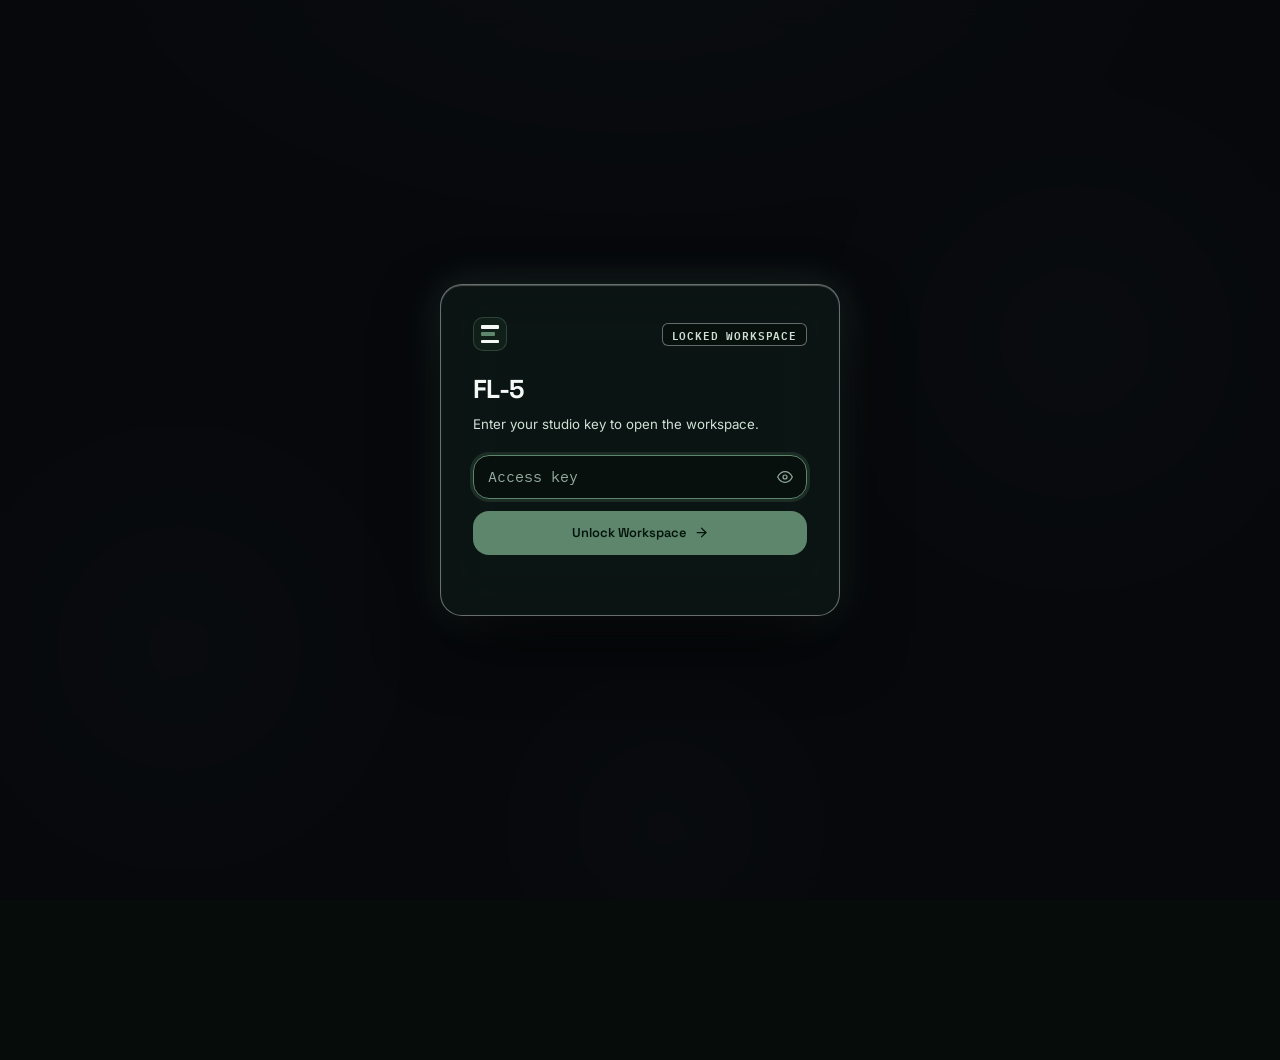
==== index.html @ a1bf5856 "Add files via upload" ====
<!DOCTYPE html>
<html lang="en" data-theme="dark">
<head>
  <meta charset="UTF-8">
  <meta name="viewport" content="width=device-width, initial-scale=1.0, viewport-fit=cover">
  <title>FL-5 · Alight Motion XML Studio</title>
  <meta name="description" content="Build multi-layer wipes, connected masks, 3D flips, cubes, and Box V2 3D effects for Alight Motion XML.">
  <meta name="color-scheme" content="light dark">
  <meta name="theme-color" content="#070e0a" id="metaThemeColor">
  <link rel="apple-touch-icon" sizes="180x180" href="apple-touch-icon.png">
  <link rel="icon" type="image/png" sizes="32x32" href="favicon.png">
  <link rel="icon" type="image/png" href="favicon.png">
  <meta name="apple-mobile-web-app-capable" content="yes">
  <meta name="apple-mobile-web-app-status-bar-style" content="black-translucent">
  <meta name="apple-mobile-web-app-title" content="FL-5">
  <link rel="preconnect" href="https://fonts.googleapis.com">
  <link rel="preconnect" href="https://fonts.gstatic.com" crossorigin>
  <link href="https://fonts.googleapis.com/css2?family=Space+Grotesk:wght@500;600;700&family=Inter:wght@400;500;600;700&family=IBM+Plex+Mono:wght@400;500;600&display=swap" rel="stylesheet">
  <link rel="stylesheet" href="styles.css?v=5.2">
  <link rel="stylesheet" href="editing_tab.css?v=1.0">
</head>
<body class="locked">

  <!-- Subtle Technical Drafting Grid -->
  <div class="studio-backdrop" aria-hidden="true"></div>

  <!-- Studio Access Gate -->
  <div id="password-overlay" role="dialog" aria-modal="true" aria-labelledby="accessHeading">
    <div class="access-card" id="accessCard">
      <div class="access-header-row">
        <div class="brand-shutter" aria-hidden="true">
          <span></span><span></span><span></span>
        </div>
        <span class="access-tag">LOCKED WORKSPACE</span>
      </div>
      <h2 class="access-title" id="accessHeading">FL-5</h2>
      <p class="access-sub">Enter your studio key to open the workspace.</p>
      <div class="access-field">
        <input type="password" id="website-password" placeholder="Access key" autocomplete="current-password" spellcheck="false" autocapitalize="off" autocorrect="off">
        <button type="button" class="pw-vis-btn" id="togglePasswordVis" aria-label="Show or hide key" title="Show or hide key">
          <svg width="16" height="16" viewBox="0 0 24 24" fill="none" stroke="currentColor" stroke-width="1.8" stroke-linecap="round" stroke-linejoin="round">
            <path d="M1 12s4-8 11-8 11 8 11 8-4 8-11 8-11-8-11-8z"></path>
            <circle cx="12" cy="12" r="3"></circle>
          </svg>
        </button>
      </div>
      <button id="password-submit" type="button">
        <span>Unlock Workspace</span>
        <svg width="15" height="15" viewBox="0 0 24 24" fill="none" stroke="currentColor" stroke-width="2" stroke-linecap="round" stroke-linejoin="round"><line x1="5" y1="12" x2="19" y2="12"/><polyline points="12 5 19 12 12 19"/></svg>
      </button>
      <p id="password-error" role="alert">Wrong key. Check spelling and try again.</p>
    </div>
  </div>

  <script>
    (function () {
      var savedTheme = null;
      try { savedTheme = localStorage.getItem('flippy_v5_theme') || localStorage.getItem('flippy_v4_theme'); } catch (e) {}
      if (savedTheme === 'light' || savedTheme === 'dark') {
        document.documentElement.setAttribute('data-theme', savedTheme);
        var meta = document.getElementById('metaThemeColor');
        if (meta) meta.setAttribute('content', savedTheme === 'light' ? '#f3efe6' : '#090a0f');
      }

      var overlay = document.getElementById('password-overlay');
      var card = document.getElementById('accessCard');
      var input = document.getElementById('website-password');
      var submit = document.getElementById('password-submit');
      var error = document.getElementById('password-error');
      var visBtn = document.getElementById('togglePasswordVis');

      if (visBtn && input) {
        visBtn.addEventListener('click', function () {
          var isPw = input.type === 'password';
          input.type = isPw ? 'text' : 'password';
          visBtn.classList.toggle('active', isPw);
          input.focus();
        });
      }

      function unlock() {
        if (card) card.classList.remove('denied');
        if (overlay) overlay.classList.add('granted');
        if (input) input.blur();
        try { sessionStorage.setItem('flippy_auth', '1'); } catch (e) {}

        setTimeout(function () {
          document.body.classList.remove('locked');
          document.body.classList.add('unlocked');
          if (window.__flippyCheckLayout) window.__flippyCheckLayout();
          window.dispatchEvent(new Event('resize'));
          window.scrollTo(0, 0);
          window.dispatchEvent(new CustomEvent('flippy:unlocked'));
        }, 220);

        setTimeout(function () {
          if (overlay) overlay.style.display = 'none';
          if (window.__flippyCheckLayout) window.__flippyCheckLayout();
          window.dispatchEvent(new Event('resize'));
          window.dispatchEvent(new CustomEvent('flippy:unlocked'));
        }, 520);
      }

      submit.addEventListener('click', function () {
        var val = (input.value || '').trim();
        if (val === 'AjDybantsaisass') {
          unlock();
        } else {
          error.classList.add('show');
          card.classList.remove('denied');
          void card.offsetWidth;
          card.classList.add('denied');
        }
      });

      input.addEventListener('keydown', function (e) {
        if (e.key === 'Enter' || e.keyCode === 13) {
          e.preventDefault();
          submit.click();
        }
      });

      input.addEventListener('input', function () {
        error.classList.remove('show');
        card.classList.remove('denied');
      });

      try {
        if (sessionStorage.getItem('flippy_auth') === '1') {
          if (overlay) overlay.style.display = 'none';
          document.body.classList.remove('locked');
          document.body.classList.add('unlocked');
        } else {
          setTimeout(function () { if (window.innerWidth > 860) input.focus(); }, 300);
        }
      } catch (e) {}
    })();
  </script>

  <!-- Desktop Studio Header -->
  <header id="app-header">
    <div class="header-content">
      <div class="logo-group">
        <div class="brand-shutter" aria-hidden="true">
          <span></span><span></span><span></span>
        </div>
        <div class="header-meta">
          <div class="header-title-row">
            <h1>FL-5</h1>
            <span class="studio-live-indicator" title="Studio Engine Active · 60 FPS Precision"><span class="sli-dot"></span>LIVE</span>
          </div>
          <p class="subtitle">Alight Motion XML Toolset</p>
        </div>
      </div>

      <!-- Workspace Mode Switcher -->
      <nav class="app-nav-tabs" id="appNavTabs" aria-label="Workspace modes">
        <button class="nav-tab active" data-tab="studio" id="navTabStudio" type="button">
          <svg width="14" height="14" viewBox="0 0 24 24" fill="none" stroke="currentColor" stroke-width="2">
            <path d="M12 2L2 7l10 5 10-5-10-5zM2 17l10 5 10-5M2 12l10 5 10-5"/>
          </svg>
          <span>Wipe Studio</span>
        </button>
        <button class="nav-tab" data-tab="converter" id="navTabConverter" type="button">
          <svg width="14" height="14" viewBox="0 0 24 24" fill="none" stroke="currentColor" stroke-width="2">
            <rect x="3" y="3" width="18" height="18" rx="2" ry="2"/>
            <circle cx="8.5" cy="8.5" r="1.5"/>
            <polyline points="21 15 16 10 5 21"/>
          </svg>
          <span>Media Converter</span>
        </button>
        <button class="nav-tab" data-tab="amlink" id="navTabAmLink" type="button">
          <svg width="14" height="14" viewBox="0 0 24 24" fill="none" stroke="currentColor" stroke-width="2" stroke-linecap="round" stroke-linejoin="round">
            <path d="M10 13a5 5 0 0 0 7.54.54l3-3a5 5 0 0 0-7.07-7.07l-1.72 1.71"/>
            <path d="M14 11a5 5 0 0 0-7.54-.54l-3 3a5 5 0 0 0 7.07 7.07l1.71-1.71"/>
          </svg>
          <span>Link to XML</span>
        </button>
        <button class="nav-tab" data-tab="xmlbeat" id="navTabXmlBeatTool" type="button">
          <svg width="14" height="14" viewBox="0 0 24 24" fill="none" stroke="currentColor" stroke-width="2" stroke-linecap="round" stroke-linejoin="round">
            <path d="M3 12h4l3-8 4 16 3-8h4"/>
          </svg>
          <span>Beat Groups</span>
        </button>
        <button class="nav-tab" data-tab="realpreview" id="navTabRealPreview" type="button">
          <svg width="14" height="14" viewBox="0 0 24 24" fill="none" stroke="currentColor" stroke-width="2" stroke-linecap="round" stroke-linejoin="round">
            <polygon points="12 2 2 7 12 12 22 7 12 2"/>
            <polyline points="2 17 12 22 22 17"/>
            <polyline points="2 12 12 17 22 12"/>
          </svg>
          <span>Real Preview</span>
        </button>
        <button class="nav-tab" data-tab="ytconverter" id="navTabYtConverter" type="button">
          <svg width="14" height="14" viewBox="0 0 24 24" fill="none" stroke="currentColor" stroke-width="2" stroke-linecap="round" stroke-linejoin="round">
            <path d="M22.54 6.42a2.78 2.78 0 0 0-1.94-2C18.88 4 12 4 12 4s-6.88 0-8.6.46a2.78 2.78 0 0 0-1.94 2A29 29 0 0 0 1 11.75a29 29 0 0 0 .46 5.33A2.78 2.78 0 0 0 3.4 19c1.72.46 8.6.46 8.6.46s6.88 0 8.6-.46a2.78 2.78 0 0 0 1.94-2 29 29 0 0 0 .46-5.25 29 29 0 0 0-.46-5.33z"/>
            <polygon points="9.75 15.02 15.5 11.75 9.75 8.48 9.75 15.02"/>
          </svg>
          <span>YT Converter</span>
        </button>
        <button class="nav-tab" data-tab="editing" id="navTabEditing" type="button" style="display: none !important;">
          <svg width="14" height="14" viewBox="0 0 24 24" fill="none" stroke="currentColor" stroke-width="2" stroke-linecap="round" stroke-linejoin="round">
            <polygon points="12 2 15.09 8.26 22 9.27 17 14.14 18.18 21.02 12 17.77 5.82 21.02 7 14.14 2 9.27 8.91 8.26 12 2"/>
          </svg>
          <span>Editing TAB</span>
        </button>
      </nav>

      <!-- Live Spec Readout -->
      <div class="hud-strip" aria-label="Project specifications">
        <div class="hud-chip"><span class="hud-k">Layers</span><span class="hud-v" id="hudLayers">5</span></div>
        <div class="hud-chip"><span class="hud-k">Method</span><span class="hud-v" id="hudSlice">MASK</span></div>
        <div class="hud-chip"><span class="hud-k">Motion</span><span class="hud-v" id="hudMode">FLIP</span></div>
        <div class="hud-chip"><span class="hud-k">Canvas</span><span class="hud-v" id="hudRes">1080 × 1350</span></div>
        <div class="hud-chip"><span class="hud-k">Rate</span><span class="hud-v" id="hudFps">60</span></div>
      </div>

      <div class="header-right">
        <div class="timecode" id="hudTimecode" title="Playhead position">0.00s</div>
        <button class="sound-toggle-btn active" id="soundToggleBtn" type="button" title="Toggle Sound Effects (SFX)" aria-label="Toggle Sound Effects">
          <svg class="icon-sound-on" width="15" height="15" viewBox="0 0 24 24" fill="none" stroke="currentColor" stroke-width="2" stroke-linecap="round" stroke-linejoin="round">
            <polygon points="11 5 6 9 2 9 2 15 6 15 11 19 11 5"></polygon>
            <path d="M19.07 4.93a10 10 0 0 1 0 14.14M15.54 8.46a5 5 0 0 1 0 7.07"></path>
          </svg>
          <svg class="icon-sound-off" width="15" height="15" viewBox="0 0 24 24" fill="none" stroke="currentColor" stroke-width="2" stroke-linecap="round" stroke-linejoin="round" style="display: none;">
            <polygon points="11 5 6 9 2 9 2 15 6 15 11 19 11 5"></polygon>
            <line x1="23" y1="9" x2="17" y2="15"></line>
            <line x1="17" y1="9" x2="23" y2="15"></line>
          </svg>
        </button>
        <button class="theme-switch-btn" id="themeToggleBtn" type="button" title="Switch Darkroom / Paper theme" aria-label="Switch color theme">
          <svg class="icon-sun" width="15" height="15" viewBox="0 0 24 24" fill="none" stroke="currentColor" stroke-width="2"><circle cx="12" cy="12" r="5"/><line x1="12" y1="1" x2="12" y2="3"/><line x1="12" y1="21" x2="12" y2="23"/><line x1="4.22" y1="4.22" x2="5.64" y2="5.64"/><line x1="18.36" y1="18.36" x2="19.78" y2="19.78"/><line x1="1" y1="12" x2="3" y2="12"/><line x1="21" y1="12" x2="23" y2="12"/><line x1="4.22" y1="19.78" x2="5.64" y2="18.36"/><line x1="18.36" y1="5.64" x2="19.78" y2="4.22"/></svg>
          <svg class="icon-moon" width="15" height="15" viewBox="0 0 24 24" fill="none" stroke="currentColor" stroke-width="2"><path d="M21 12.79A9 9 0 1 1 11.21 3 7 7 0 0 0 21 12.79z"/></svg>
        </button>
        <button class="header-export-btn" id="headerExportBtn" type="button">
          <svg width="14" height="14" viewBox="0 0 24 24" fill="none" stroke="currentColor" stroke-width="2.2" stroke-linecap="round" stroke-linejoin="round">
            <path d="M21 15v4a2 2 0 0 1-2 2H5a2 2 0 0 1-2-2v-4"/>
            <polyline points="7 10 12 15 17 10"/>
            <line x1="12" y1="15" x2="12" y2="3"/>
          </svg>
          <span id="headerExportLabel">Export XML</span>
        </button>
      </div>
    </div>
  </header>

  <!-- Main Workspace -->
  <main id="app-main">

    <!-- Left Column: Inspector -->
    <section class="panel controls-panel" id="controls-panel">
      <div class="panel-header">
        <h2>
          <span class="ph-icon">
            <svg width="14" height="14" viewBox="0 0 24 24" fill="none" stroke="currentColor" stroke-width="2" stroke-linecap="round" stroke-linejoin="round">
              <line x1="4" y1="21" x2="4" y2="14"/><line x1="4" y1="10" x2="4" y2="3"/>
              <line x1="12" y1="21" x2="12" y2="12"/><line x1="12" y1="8" x2="12" y2="3"/>
              <line x1="20" y1="21" x2="20" y2="16"/><line x1="20" y1="12" x2="20" y2="3"/>
              <line x1="1" y1="14" x2="7" y2="14"/><line x1="9" y1="8" x2="15" y2="8"/><line x1="17" y1="16" x2="23" y2="16"/>
            </svg>
          </span>
          <span class="ph-text">Inspector<small>Geometry, timing, and 3D motion</small></span>
        </h2>
        <button class="ph-action" id="collapseAllBtn" type="button" title="Collapse or expand all sections">
          <svg width="14" height="14" viewBox="0 0 24 24" fill="none" stroke="currentColor" stroke-width="2" stroke-linecap="round" stroke-linejoin="round"><polyline points="7 15 12 20 17 15"/><polyline points="7 9 12 4 17 9"/></svg>
          <span>Fold All</span>
        </button>
      </div>

      <div class="controls-body">

        <!-- Module 01: Canvas & Slicing -->
        <div class="module open" data-module>
          <button class="module-head" type="button" aria-expanded="true">
            <span class="module-index">01</span>
            <span class="module-title">Canvas &amp; Slicing<small>Method, media, dimensions, color</small></span>
            <span class="module-chevron" aria-hidden="true"></span>
          </button>
          <div class="module-body"><div class="module-inner">

            <!-- Slicing Method -->
            <div class="control-group">
              <label>
                Slicing Method
                <span class="badge" id="slicingBadge">4:5 MASK ACTIVE</span>
              </label>
              <div class="toggle-group" id="wipeMethodToggle">
                <button class="toggle-btn" data-value="wipe" type="button">
                  <svg width="14" height="14" viewBox="0 0 16 16" fill="none" stroke="currentColor" stroke-width="1.6">
                    <line x1="2" y1="8" x2="14" y2="8"/>
                    <polyline points="9 3 14 8 9 13"/>
                  </svg>
                  Wipe
                </button>
                <button class="toggle-btn active" data-value="mask" type="button">
                  <svg width="14" height="14" viewBox="0 0 16 16" fill="none" stroke="currentColor" stroke-width="1.6">
                    <rect x="2" y="2" width="5" height="12" rx="1"/>
                    <rect x="9" y="2" width="5" height="12" rx="1"/>
                  </svg>
                  Mask
                </button>
                <button class="toggle-btn" data-value="boxv2" type="button">
                  <svg width="14" height="14" viewBox="0 0 16 16" fill="none" stroke="currentColor" stroke-width="1.6">
                    <path d="M8 1.5L14 5v6l-6 3.5L2 11V5l6-3.5z"/>
                    <polyline points="2 5 8 8.5 14 5"/>
                    <line x1="8" y1="14.5" x2="8" y2="8.5"/>
                  </svg>
                  Box V2
                </button>
              </div>
              <div class="control-hint">Wipe uses the native wipe2 shader. Mask builds Group &amp; Mask tiles. Box V2 pairs wipe2 with 3D Box and Stretch2 at 2.40x scale.</div>
            </div>

            <!-- Masking Configuration -->
            <div id="maskingOptions" class="reveal-box">
              <div class="control-group">
                <label>4:5 Geometry Presets</label>
                <div class="pill-row">
                  <button type="button" class="preset-pill" id="preset45Fit" title="650 × 812.5 (Project 294)">Fit 4:5 (650 × 812.5)</button>
                  <button type="button" class="preset-pill active" id="preset45Full" title="1080 × 1350 (Full canvas)">Full 4:5 (1080 × 1350)</button>
                </div>
              </div>
              <div class="control-group" style="margin-bottom: 0;">
                <label>Scene Grouping</label>
                <div class="toggle-group" id="maskGroupToggle">
                  <button class="toggle-btn active" data-value="embed" type="button">EmbedScene Group</button>
                  <button class="toggle-btn" data-value="direct" type="button">Direct Slices</button>
                </div>
                <div class="control-hint">EmbedScene wraps slice groups inside a parent scene matching Project 294.</div>
              </div>
            </div>

            <!-- Wipe Effect Configuration -->
            <div id="wipeOptions" class="reveal-box" style="display: none;">
              <div class="control-group recommended-setting" style="margin-bottom: 0;">
                <label>
                  Auto-Center Slice Pivot
                  <span class="badge recommended-badge" id="wipeAutoFixBadge">RECOMMENDED: TURN ON</span>
                </label>
                <div class="toggle-group" id="wipeAutoFixPivotToggle">
                  <button class="toggle-btn" data-value="on" type="button">On</button>
                  <button class="toggle-btn active" data-value="off" type="button">Off</button>
                </div>
                <div class="control-hint">Centers the flip pivot on each slice across vertical, horizontal, and diagonal cuts.</div>
              </div>
            </div>

            <!-- BOX V2 Configuration -->
            <div id="boxV2Options" class="reveal-box" style="display: none;">
              <div class="control-group">
                <label>
                  Box V2 Scale Resolution &amp; 3D Box
                  <span class="badge" id="boxV2FormulaBadge">Rect 1080×1350 · 2.40x Box</span>
                </label>
                <div class="control-hint" style="margin-bottom: 8px;">
                  Rectangle layers in Alight Motion XML stay locked to <strong>1080 × 1350 px</strong> (<code>size = 540, 675</code>, transform scale <code>1.00</code>). Scale <strong>1.00</strong> in the Box effect equals a <strong>450 × 561.7</strong> layer (4:5). Typing your <strong>Scale Resolution</strong> calculates the Box effect scale: <code>scale = Width ÷ 450</code>.
                </div>
                <div class="solid-size-row">
                  <div class="input-group">
                    <input type="number" id="boxv2ScaleWidth" value="450" min="10" step="any" title="Scale Resolution Width">
                    <div class="input-suffix">W</div>
                  </div>
                  <button class="link-btn active" id="boxv2AspectLinkBtn" type="button" title="Lock 4:5 ratio for Scale Resolution">
                    <svg width="14" height="14" viewBox="0 0 24 24" fill="none" stroke="currentColor" stroke-width="2" stroke-linecap="round" stroke-linejoin="round">
                      <path d="M10 13a5 5 0 0 0 7.54.54l3-3a5 5 0 0 0-7.07-7.07l-1.72 1.71"></path>
                      <path d="M14 11a5 5 0 0 0-7.54-.54l-3 3a5 5 0 0 0 7.07 7.07l1.71-1.71"></path>
                    </svg>
                  </button>
                  <div class="input-group">
                    <input type="number" id="boxv2ScaleHeight" value="562.5" min="10" step="any" title="Scale Resolution Height">
                    <div class="input-suffix">H</div>
                  </div>
                </div>
                <div class="pill-row" style="margin-top: 8px;">
                  <button type="button" class="preset-pill" id="boxv2Preset133">600 × 750 (Scale 1.33)</button>
                  <button type="button" class="preset-pill active" id="boxv2Preset240">1080 × 1350 (Scale 2.40)</button>
                  <button type="button" class="preset-pill" id="boxv2Preset100">450 × 562.5 (Scale 1.00)</button>
                  <button type="button" class="preset-pill" id="boxv2Preset200">540 × 675 (Scale 1.20)</button>
                  <button type="button" class="preset-pill" id="boxv2Preset166">650 × 812.5 (Scale 1.44)</button>
                </div>
              </div>

              <div class="control-group">
                <label>Start Rotation (X, Y, Z)</label>
                <div class="solid-size-row">
                  <div class="input-group"><input type="number" id="boxv2StartX" value="0" step="any" title="Start X Rotation"><div class="input-suffix">X</div></div>
                  <div class="input-group"><input type="number" id="boxv2StartY" value="0" step="any" title="Start Y Rotation"><div class="input-suffix">Y</div></div>
                  <div class="input-group"><input type="number" id="boxv2StartZ" value="0" step="any" title="Start Z Rotation"><div class="input-suffix">Z</div></div>
                </div>
              </div>

              <div class="control-group">
                <label>End Rotation (X, Y, Z)</label>
                <div class="solid-size-row">
                  <div class="input-group"><input type="number" id="boxv2EndX" value="0" step="any" title="End X Rotation"><div class="input-suffix">X</div></div>
                  <div class="input-group"><input type="number" id="boxv2EndY" value="90" step="any" title="End Y Rotation"><div class="input-suffix">Y</div></div>
                  <div class="input-group"><input type="number" id="boxv2EndZ" value="0" step="any" title="End Z Rotation"><div class="input-suffix">Z</div></div>
                </div>
              </div>

              <div class="control-group">
                <label>Box Effect Parameters &amp; Ray Marching</label>
                <div class="solid-size-row">
                  <div class="input-group"><input type="number" id="boxv2BoxScale" value="2.40" step="0.01" title="Box Effect Scale"><div class="input-suffix">Scale</div></div>
                  <div class="input-group"><input type="number" id="boxv2BoxHeight" value="1.00" step="0.01" title="Box Height"><div class="input-suffix">H</div></div>
                  <div class="input-group"><input type="number" id="boxv2MaxIter" value="200" min="10" max="200" step="1" title="Ray Marching Precision (Max 200)"><div class="input-suffix">Precision</div></div>
                  <input type="hidden" id="boxv2LayerScale" value="2.40">
                </div>
                <div class="control-hint" style="margin-top: 4px;">Ray Marching Precision locked to <strong>200 (Max)</strong> for high-definition 3D rendering in Alight Motion.</div>
              </div>

              <div class="control-group" style="margin-bottom: 0;">
                <label>Stretch2 Axis (Angle &amp; Scale)</label>
                <div class="solid-size-row">
                  <div class="input-group"><input type="number" id="boxv2StretchAngle" value="90" step="1" title="Stretch2 Angle"><div class="input-suffix">Deg</div></div>
                  <div class="input-group"><input type="number" id="boxv2StretchScale" value="1.25" step="0.01" title="Stretch2 Scale"><div class="input-suffix">Scale</div></div>
                </div>
              </div>
            </div>

            <!-- Split Direction -->
            <div class="control-group">
              <label>Split Direction</label>
              <div class="toggle-group split-direction-grid" id="splitDirection">
                <button class="toggle-btn active" data-value="horizontal" type="button">
                  <svg width="14" height="14" viewBox="0 0 16 16" fill="none" stroke="currentColor" stroke-width="1.6">
                    <rect x="1" y="1" width="14" height="14" rx="2"/>
                    <line x1="1" y1="5.5" x2="15" y2="5.5"/>
                    <line x1="1" y1="10.5" x2="15" y2="10.5"/>
                  </svg>
                  Horizontal (90°)
                </button>
                <button class="toggle-btn" data-value="vertical" type="button">
                  <svg width="14" height="14" viewBox="0 0 16 16" fill="none" stroke="currentColor" stroke-width="1.6">
                    <rect x="1" y="1" width="14" height="14" rx="2"/>
                    <line x1="5.5" y1="1" x2="5.5" y2="15"/>
                    <line x1="10.5" y1="1" x2="10.5" y2="15"/>
                  </svg>
                  Vertical (0°)
                </button>
                <button class="toggle-btn" data-value="diagonal" type="button">
                  <svg width="14" height="14" viewBox="0 0 16 16" fill="none" stroke="currentColor" stroke-width="1.6">
                    <rect x="1" y="1" width="14" height="14" rx="2"/>
                    <line x1="1" y1="15" x2="15" y2="1"/>
                    <line x1="1" y1="8" x2="8" y2="1"/>
                    <line x1="8" y1="15" x2="15" y2="8"/>
                  </svg>
                  Diagonal ↗ (45°)
                </button>
                <button class="toggle-btn" data-value="diagonal-desc" type="button">
                  <svg width="14" height="14" viewBox="0 0 16 16" fill="none" stroke="currentColor" stroke-width="1.6">
                    <rect x="1" y="1" width="14" height="14" rx="2"/>
                    <line x1="1" y1="1" x2="15" y2="15"/>
                    <line x1="1" y1="8" x2="8" y2="15"/>
                    <line x1="8" y1="1" x2="15" y2="8"/>
                  </svg>
                  Diagonal ↘ (135°)
                </button>
              </div>
            </div>

            <!-- Video Layer Toggle -->
            <div class="control-group">
              <label>
                Video Fill Layer
                <span class="badge amber">MEDIA URI</span>
              </label>
              <div class="toggle-group" id="videoLayerToggle">
                <button class="toggle-btn" data-value="on" type="button">On</button>
                <button class="toggle-btn active" data-value="off" type="button">Off</button>
              </div>
              <div class="control-hint">Export video clip layers instead of solid color shapes.</div>
            </div>

            <!-- Video Layer Controls -->
            <div id="videoLayerControls" class="reveal-box" style="display: none;">
              <div class="control-group">
                <label for="videoUri">Video Asset URI</label>
                <input type="text" id="videoUri" value="am-internal:///4BA32805414BE561BE374FA7D5B88C4BF8261057.MP4" spellcheck="false">
              </div>
              <div class="control-group" style="margin-bottom: 0;">
                <label for="videoDurationMs">Video Duration (ms)</label>
                <input type="number" id="videoDurationMs" value="10450" min="1" step="1">
              </div>
            </div>

            <!-- Project Scale -->
            <div class="control-group">
              <label for="projectScale">Canvas Resolution</label>
              <select id="projectScale">
                <option value="1">1x (1080 × 1350) · Standard</option>
                <option value="0.5">0.5x (540 × 675) · Half</option>
                <option value="2">2x (2160 × 2700) · 4K Vertical</option>
              </select>
            </div>

            <!-- Solid Geometry -->
            <div class="control-group">
              <label id="solidDimensionsLabel">Solid Dimensions (W × H)</label>
              <div class="solid-size-row">
                <div class="input-group">
                  <input type="number" id="solidWidth" value="1080" min="10" step="any" title="Width">
                  <div class="input-suffix">W</div>
                </div>
                <button class="link-btn active" id="aspectLinkBtn" type="button" title="Lock or unlock 4:5 aspect ratio">
                  <svg width="14" height="14" viewBox="0 0 24 24" fill="none" stroke="currentColor" stroke-width="2" stroke-linecap="round" stroke-linejoin="round">
                    <path d="M10 13a5 5 0 0 0 7.54.54l3-3a5 5 0 0 0-7.07-7.07l-1.72 1.71"></path>
                    <path d="M14 11a5 5 0 0 0-7.54-.54l-3 3a5 5 0 0 0 7.07 7.07l1.71-1.71"></path>
                  </svg>
                </button>
                <div class="input-group">
                  <input type="number" id="solidHeight" value="1350" min="10" step="any" title="Height">
                  <div class="input-suffix">H</div>
                </div>
              </div>
              <div class="control-hint" id="aspectHint">Ratio locked at 4:5</div>
            </div>

            <!-- Solid Color -->
            <div class="control-group" style="margin-bottom: 0;">
              <label for="solidColor">Base Fill Color</label>
              <div class="color-picker-row">
                <div class="color-swatch-wrap"><input type="color" id="solidColor" value="#E05A3A"></div>
                <span class="color-value" id="colorValue">#E05A3A</span>
              </div>
            </div>
          </div></div>
        </div>

        <!-- Module 02: Timeline -->
        <div class="module open" data-module>
          <button class="module-head" type="button" aria-expanded="true">
            <span class="module-index">02</span>
            <span class="module-title">Timeline<small>Duration and frame rate</small></span>
            <span class="module-chevron" aria-hidden="true"></span>
          </button>
          <div class="module-body"><div class="module-inner">
            <div class="control-group" style="margin-bottom: 0;">
              <label>Scene Duration &amp; Frame Rate</label>
              <div class="solid-size-row">
                <div class="input-group" style="flex:2">
                  <input type="text" id="projectDuration" value="00:05:00" class="time-input" placeholder="MM:SS:FF">
                </div>
                <div class="input-group" style="flex:1">
                  <input type="number" id="projectFps" value="60" step="1" title="FPS">
                  <div class="input-suffix">FPS</div>
                </div>
              </div>
              <div class="control-hint">Timecode format: MM:SS:FF</div>
            </div>
          </div></div>
        </div>

        <!-- Module 03: Motion -->
        <div class="module open" data-module>
          <button class="module-head" type="button" aria-expanded="true">
            <span class="module-index">03</span>
            <span class="module-title">Motion<small>3D effect, beat markers, pivot</small></span>
            <span class="module-chevron" aria-hidden="true"></span>
          </button>
          <div class="module-body"><div class="module-inner">

            <!-- Animation Type -->
            <div class="control-group">
              <label>
                3D Effect
                <span class="badge">KEYFRAMES</span>
              </label>
              <div class="toggle-group anim-grid" id="animTypeToggle">
                <button class="toggle-btn" data-value="none" type="button">None</button>
                <button class="toggle-btn active" data-value="flip" type="button">Flip</button>
                <button class="toggle-btn" data-value="box" type="button">Box</button>
                <button class="toggle-btn" data-value="boxv2" type="button">Box V2</button>
              </div>
              <div class="control-hint">Writes 3D effect keyframes directly to each slice in the exported XML.</div>
            </div>

            <!-- Box V2 Direct Controls in 3D Motion -->
            <div id="boxV23DMotionControls" class="reveal-box-plain" style="display: none;">
              <div class="section-block stage">
                <div class="section-header">
                  <span class="stage-num" style="background: linear-gradient(135deg, #06b6d4, #0284c7); color: #fff;">V2</span>
                  Box V2 Scale Resolution &amp; 3D Box Effect
                </div>
                <div class="formula-card">
                  <div class="formula-badge">
                    <span class="formula-tag" style="background: rgba(6,182,212,0.2); color: var(--cyan); border-color: rgba(6,182,212,0.4);">SHAPES LOCKED AT 1080×1350</span>
                    <span class="formula-math" id="boxv2FormulaMathDisplay">Box Scale = 1.33 × (1080 ÷ 450) = 3.192x @ 2.40x Mult</span>
                  </div>
                  <div class="control-hint" style="margin-top: 6px; font-size: 11px;">
                    In Box V2 mode, all rectangles (Rectangle 1, Rectangle 1 copy, etc.) are locked to <strong>1080 × 1350</strong> (<code>size = 540, 675</code>). Scale <strong>1.00</strong> in the Box effect equals a <strong>450 × 561.7</strong> layer (4:5). Typing your Scale Resolution calculates the Box effect scale: <code>scale = Width ÷ 450</code>.
                  </div>
                </div>

                <div class="control-group" style="margin-top: 12px;">
                  <label>
                    Scale Resolution (W × H)
                    <span class="badge" id="boxv2MotionScaleBadge">2.40x Box Scale</span>
                  </label>
                  <div class="solid-size-row">
                    <div class="input-group">
                      <input type="number" id="boxv2MotionScaleWidth" value="450" min="10" step="any" title="Scale Resolution Width">
                      <div class="input-suffix">W</div>
                    </div>
                    <button class="link-btn active" id="boxv2MotionAspectLinkBtn" type="button" title="Lock 4:5 ratio for Scale Resolution">
                      <svg width="14" height="14" viewBox="0 0 24 24" fill="none" stroke="currentColor" stroke-width="2" stroke-linecap="round" stroke-linejoin="round">
                        <path d="M10 13a5 5 0 0 0 7.54.54l3-3a5 5 0 0 0-7.07-7.07l-1.72 1.71"></path>
                        <path d="M14 11a5 5 0 0 0-7.54-.54l-3 3a5 5 0 0 0 7.07 7.07l1.71-1.71"></path>
                      </svg>
                    </button>
                    <div class="input-group">
                      <input type="number" id="boxv2MotionScaleHeight" value="562.5" min="10" step="any" title="Scale Resolution Height">
                      <div class="input-suffix">H</div>
                    </div>
                  </div>
                  <div class="pill-row" style="margin-top: 8px;">
                    <button type="button" class="preset-pill" id="boxv2Preset133Motion">600 × 750 (Scale 1.33)</button>
                    <button type="button" class="preset-pill active" id="boxv2Preset240Motion">1080 × 1350 (Scale 2.40)</button>
                    <button type="button" class="preset-pill" id="boxv2Preset100Motion">450 × 562.5 (Scale 1.00)</button>
                    <button type="button" class="preset-pill" id="boxv2Preset200Motion">540 × 675 (Scale 1.20)</button>
                    <button type="button" class="preset-pill" id="boxv2Preset166Motion">650 × 812.5 (Scale 1.44)</button>
                  </div>
                </div>

                <div class="control-group" style="margin-bottom: 0;">
                  <label>Box Effect Parameters &amp; Ray Marching</label>
                  <div class="solid-size-row">
                    <div class="input-group"><input type="number" id="boxv2MotionBoxScale" value="2.40" step="0.01" title="Box Effect Scale"><div class="input-suffix">Scale</div></div>
                    <div class="input-group"><input type="number" id="boxv2MotionBoxHeight" value="1.00" step="0.01" title="Box Height"><div class="input-suffix">H</div></div>
                    <div class="input-group"><input type="number" id="boxv2MotionMaxIter" value="200" min="10" max="200" step="1" title="Ray Marching Precision (Max 200)"><div class="input-suffix">Precision</div></div>
                    <input type="hidden" id="boxv2MotionLayerScale" value="2.40">
                  </div>
                  <div class="control-hint" style="margin-top: 4px;">Ray Marching Precision locked to <strong>200 (Max)</strong> for high-definition 3D rendering in Alight Motion.</div>
                </div>
              </div>
            </div>

            <!-- Box Effect Controls -->
            <div id="boxEffectControls" class="reveal-box-plain" style="display: none;">
              <div class="section-block stage">
                <div class="section-header"><span class="stage-num">S1</span>Stage 1: Orientation Flip</div>
                <div class="control-group">
                  <label>All Start</label>
                  <input type="text" id="boxOrientAllStart" value="00:00:00" class="time-input" placeholder="MM:SS:FF">
                </div>
                <div class="control-group">
                  <label>First Layer Ends</label>
                  <input type="text" id="boxOrientFirstEnd" value="00:02:00" class="time-input" placeholder="MM:SS:FF">
                </div>
                <div class="control-group">
                  <label>Last Layer Ends</label>
                  <input type="text" id="boxOrientLastEnd" value="00:04:00" class="time-input" placeholder="MM:SS:FF">
                </div>
                <div class="control-group">
                  <label>Start Rotation (X, Y, Z)</label>
                  <div class="solid-size-row">
                    <div class="input-group"><input type="number" id="boxOrientStartX" value="0" step="any"><div class="input-suffix">X</div></div>
                    <div class="input-group"><input type="number" id="boxOrientStartY" value="0" step="any"><div class="input-suffix">Y</div></div>
                    <div class="input-group"><input type="number" id="boxOrientStartZ" value="0" step="any"><div class="input-suffix">Z</div></div>
                  </div>
                </div>
                <div class="control-group">
                  <label>End Rotation (X, Y, Z)</label>
                  <div class="solid-size-row">
                    <div class="input-group"><input type="number" id="boxOrientEndX" value="0" step="any"><div class="input-suffix">X</div></div>
                    <div class="input-group"><input type="number" id="boxOrientEndY" value="180" step="any"><div class="input-suffix">Y</div></div>
                    <div class="input-group"><input type="number" id="boxOrientEndZ" value="0" step="any"><div class="input-suffix">Z</div></div>
                  </div>
                </div>
                <div class="control-group" style="margin-bottom: 0;">
                  <label>Stage 1 Easing</label>
                  <button class="open-graph-btn" id="boxOrientEasingBtn" type="button">
                    <svg width="14" height="14" viewBox="0 0 24 24" fill="none" stroke="currentColor" stroke-width="2"><path d="M22 12h-4l-3 9L9 3l-3 9H2"/></svg>
                    Edit Bezier Curve
                  </button>
                </div>
              </div>

              <div class="section-block stage">
                <div class="section-header"><span class="stage-num">S2</span>Stage 2: Secondary Rotation</div>
                <div class="control-group">
                  <label>All Start</label>
                  <input type="text" id="boxRotateAllStart" value="00:01:00" class="time-input" placeholder="MM:SS:FF">
                </div>
                <div class="control-group">
                  <label>First Layer Ends</label>
                  <input type="text" id="boxRotateFirstEnd" value="00:03:00" class="time-input" placeholder="MM:SS:FF">
                </div>
                <div class="control-group">
                  <label>Last Layer Ends</label>
                  <input type="text" id="boxRotateLastEnd" value="00:05:00" class="time-input" placeholder="MM:SS:FF">
                </div>
                <div class="control-group">
                  <label>Start Rotation (X, Y, Z)</label>
                  <div class="solid-size-row">
                    <div class="input-group"><input type="number" id="boxRotateStartX" value="0" step="any"><div class="input-suffix">X</div></div>
                    <div class="input-group"><input type="number" id="boxRotateStartY" value="0" step="any"><div class="input-suffix">Y</div></div>
                    <div class="input-group"><input type="number" id="boxRotateStartZ" value="0" step="any"><div class="input-suffix">Z</div></div>
                  </div>
                </div>
                <div class="control-group">
                  <label>End Rotation (X, Y, Z)</label>
                  <div class="solid-size-row">
                    <div class="input-group"><input type="number" id="boxRotateEndX" value="0" step="any"><div class="input-suffix">X</div></div>
                    <div class="input-group"><input type="number" id="boxRotateEndY" value="180" step="any"><div class="input-suffix">Y</div></div>
                    <div class="input-group"><input type="number" id="boxRotateEndZ" value="0" step="any"><div class="input-suffix">Z</div></div>
                  </div>
                </div>
                <div class="control-group" style="margin-bottom: 0;">
                  <label>Stage 2 Easing</label>
                  <button class="open-graph-btn" id="boxRotateEasingBtn" type="button">
                    <svg width="14" height="14" viewBox="0 0 24 24" fill="none" stroke="currentColor" stroke-width="2"><path d="M22 12h-4l-3 9L9 3l-3 9H2"/></svg>
                    Edit Bezier Curve
                  </button>
                </div>
              </div>

              <div class="section-block stage">
                <div class="section-header"><span class="stage-num">S3</span>Box Depth, Scale &amp; Shading</div>
                <div class="readonly-row">
                  <div class="readonly-field">
                    <span class="field-label">Depth</span>
                    <span class="field-value">0.01</span>
                  </div>
                  <div class="readonly-field">
                    <span class="field-label">Scale</span>
                    <span class="field-value">3.51</span>
                  </div>
                </div>
                <div class="control-group" style="margin-top: 10px; margin-bottom: 0;">
                  <label>Light Source</label>
                  <div class="toggle-group" id="boxShadingToggle">
                    <button class="toggle-btn active" data-value="0" type="button">Flat</button>
                    <button class="toggle-btn" data-value="1" type="button">Point Light</button>
                  </div>
                </div>
                <div class="control-hint">Standard Alight Motion 3D box shading (Flat = 0, Point Light = 1).</div>
              </div>
            </div>

            <!-- Hollow Box Effect Controls (Masking Mode Only) -->
            <div id="hollowBoxEffectControls" class="reveal-box-plain" style="display: none;">
              <div class="section-block stage">
                <div class="section-header">
                  <span class="stage-num">FX</span>
                  Stretch Axis Formula
                </div>
                <div class="formula-card">
                  <div class="formula-badge">
                    <span class="formula-tag">MASK MODE ONLY</span>
                    <span class="formula-math" id="hbStretchFormulaDisplay">Stretch Scale = Proj W (1080) ÷ Slice W (360) = 3.000x @ 90°</span>
                  </div>
                  <div class="control-hint" style="margin-top: 6px;">
                    Calculates <code>com.alightcreative.effects.stretch2</code> from project resolution and slice dimensions.
                  </div>
                  <div class="control-group" style="margin-top: 10px; margin-bottom: 0;">
                    <label>Stretch Axis Mode</label>
                    <div class="toggle-group" id="hbStretchModeToggle">
                      <button class="toggle-btn active" data-value="auto" type="button">Auto</button>
                      <button class="toggle-btn" data-value="horizontal" type="button">90° Horiz</button>
                      <button class="toggle-btn" data-value="vertical" type="button">0° Vert</button>
                      <button class="toggle-btn" data-value="manual" type="button">Manual</button>
                    </div>
                  </div>
                  <div id="hbManualStretchControls" style="display: none; margin-top: 8px;">
                    <div class="solid-size-row">
                      <div class="input-group">
                        <input type="number" id="hbManualAngle" value="90" step="any">
                        <div class="input-suffix">Deg</div>
                      </div>
                      <div class="input-group">
                        <input type="number" id="hbManualScale" value="3.0" step="0.01">
                        <div class="input-suffix">Scale</div>
                      </div>
                    </div>
                  </div>
                </div>
              </div>

              <div class="section-block stage">
                <div class="section-header"><span class="stage-num">T</span>Timing &amp; Stagger</div>
                <div class="control-group">
                  <label>All Layers Start</label>
                  <input type="text" id="hbAllStart" value="00:00:00" class="time-input" placeholder="MM:SS:FF">
                </div>
                <div class="control-group">
                  <label>First Layer Ends</label>
                  <input type="text" id="hbFirstEnd" value="00:02:00" class="time-input" placeholder="MM:SS:FF">
                </div>
                <div class="control-group" style="margin-bottom: 0;">
                  <label>Last Layer Ends</label>
                  <input type="text" id="hbLastEnd" value="00:04:00" class="time-input" placeholder="MM:SS:FF">
                </div>
              </div>

              <div class="section-block stage">
                <div class="section-header"><span class="stage-num">P1</span>Position (vec3)</div>
                <div class="control-group">
                  <label>Start Position (X, Y, Z)</label>
                  <div class="solid-size-row">
                    <div class="input-group"><input type="number" id="hbPosStartX" value="0" step="any"><div class="input-suffix">X</div></div>
                    <div class="input-group"><input type="number" id="hbPosStartY" value="0" step="any"><div class="input-suffix">Y</div></div>
                    <div class="input-group"><input type="number" id="hbPosStartZ" value="0" step="any"><div class="input-suffix">Z</div></div>
                  </div>
                </div>
                <div class="control-group">
                  <label>End Position (X, Y, Z)</label>
                  <div class="solid-size-row">
                    <div class="input-group"><input type="number" id="hbPosEndX" value="0" step="any"><div class="input-suffix">X</div></div>
                    <div class="input-group"><input type="number" id="hbPosEndY" value="100" step="any"><div class="input-suffix">Y</div></div>
                    <div class="input-group"><input type="number" id="hbPosEndZ" value="-25" step="any"><div class="input-suffix">Z</div></div>
                  </div>
                </div>
                <div class="control-group" style="margin-bottom: 0;">
                  <label>Position Easing</label>
                  <button class="open-graph-btn" id="hbPosEasingBtn" type="button">
                    <svg width="14" height="14" viewBox="0 0 24 24" fill="none" stroke="currentColor" stroke-width="2"><path d="M22 12h-4l-3 9L9 3l-3 9H2"/></svg>
                    Edit Bezier Curve
                  </button>
                </div>
              </div>

              <div class="section-block stage">
                <div class="section-header"><span class="stage-num">P2</span>Orientation (quat Euler)</div>
                <div class="control-group">
                  <label>Start Orientation (X, Y, Z)</label>
                  <div class="solid-size-row">
                    <div class="input-group"><input type="number" id="hbOrientStartX" value="0" step="any"><div class="input-suffix">X</div></div>
                    <div class="input-group"><input type="number" id="hbOrientStartY" value="0" step="any"><div class="input-suffix">Y</div></div>
                    <div class="input-group"><input type="number" id="hbOrientStartZ" value="0" step="any"><div class="input-suffix">Z</div></div>
                  </div>
                </div>
                <div class="control-group">
                  <label>End Orientation (X, Y, Z)</label>
                  <div class="solid-size-row">
                    <div class="input-group"><input type="number" id="hbOrientEndX" value="0" step="any"><div class="input-suffix">X</div></div>
                    <div class="input-group"><input type="number" id="hbOrientEndY" value="180" step="any"><div class="input-suffix">Y</div></div>
                    <div class="input-group"><input type="number" id="hbOrientEndZ" value="0" step="any"><div class="input-suffix">Z</div></div>
                  </div>
                </div>
                <div class="control-group" style="margin-bottom: 0;">
                  <label>Orientation Easing</label>
                  <button class="open-graph-btn" id="hbOrientEasingBtn" type="button">
                    <svg width="14" height="14" viewBox="0 0 24 24" fill="none" stroke="currentColor" stroke-width="2"><path d="M22 12h-4l-3 9L9 3l-3 9H2"/></svg>
                    Edit Bezier Curve
                  </button>
                </div>
              </div>

              <div class="section-block stage">
                <div class="section-header"><span class="stage-num">P3</span>Rotation (vec3)</div>
                <div class="control-group">
                  <label>Start Rotation (X, Y, Z)</label>
                  <div class="solid-size-row">
                    <div class="input-group"><input type="number" id="hbRotateStartX" value="0" step="any"><div class="input-suffix">X</div></div>
                    <div class="input-group"><input type="number" id="hbRotateStartY" value="0" step="any"><div class="input-suffix">Y</div></div>
                    <div class="input-group"><input type="number" id="hbRotateStartZ" value="0" step="any"><div class="input-suffix">Z</div></div>
                  </div>
                </div>
                <div class="control-group">
                  <label>End Rotation (X, Y, Z)</label>
                  <div class="solid-size-row">
                    <div class="input-group"><input type="number" id="hbRotateEndX" value="0" step="any"><div class="input-suffix">X</div></div>
                    <div class="input-group"><input type="number" id="hbRotateEndY" value="180" step="any"><div class="input-suffix">Y</div></div>
                    <div class="input-group"><input type="number" id="hbRotateEndZ" value="0" step="any"><div class="input-suffix">Z</div></div>
                  </div>
                </div>
                <div class="control-group" style="margin-bottom: 0;">
                  <label>Rotation Easing</label>
                  <button class="open-graph-btn" id="hbRotateEasingBtn" type="button">
                    <svg width="14" height="14" viewBox="0 0 24 24" fill="none" stroke="currentColor" stroke-width="2"><path d="M22 12h-4l-3 9L9 3l-3 9H2"/></svg>
                    Edit Bezier Curve
                  </button>
                </div>
              </div>

              <div class="section-block stage">
                <div class="section-header"><span class="stage-num">P4</span>Width &amp; Height</div>
                <div class="control-group">
                  <label>Width (Start → End)</label>
                  <div class="solid-size-row">
                    <div class="input-group"><input type="number" id="hbWidthStart" value="1.0" step="0.01"><div class="input-suffix">Start</div></div>
                    <div class="input-group"><input type="number" id="hbWidthEnd" value="1.0" step="0.01"><div class="input-suffix">End</div></div>
                  </div>
                </div>
                <div class="control-group">
                  <label>Height (Start → End)</label>
                  <div class="solid-size-row">
                    <div class="input-group"><input type="number" id="hbHeightStart" value="1.0" step="0.01"><div class="input-suffix">Start</div></div>
                    <div class="input-group"><input type="number" id="hbHeightEnd" value="1.0" step="0.01"><div class="input-suffix">End</div></div>
                  </div>
                </div>
                <div class="control-group" style="margin-bottom: 0;">
                  <label>Dimensions Easing</label>
                  <button class="open-graph-btn" id="hbGeomEasingBtn" type="button">
                    <svg width="14" height="14" viewBox="0 0 24 24" fill="none" stroke="currentColor" stroke-width="2"><path d="M22 12h-4l-3 9L9 3l-3 9H2"/></svg>
                    Edit Bezier Curve
                  </button>
                </div>
              </div>

              <div class="section-block stage">
                <div class="section-header"><span class="stage-num">FX</span>Hollow Box Volume</div>
                <div class="solid-size-row">
                  <div class="input-group">
                    <input type="number" id="hbDepth" value="0.01" step="0.01">
                    <div class="input-suffix">Depth</div>
                  </div>
                  <div class="input-group">
                    <input type="number" id="hbScale" value="1.0" step="0.01">
                    <div class="input-suffix">Scale</div>
                  </div>
                </div>
              </div>
            </div>

            <!-- Global Beat Timing -->
            <div id="globalTimingControls" class="reveal-box-plain">
              <div class="xml-bookmark-bar">
                <input type="file" id="xmlBookmarksFileInput" accept=".xml,text/xml,application/xml" style="display: none;">
                <button type="button" class="xml-import-btn" id="importXmlBookmarksBtn" title="Import an Alight Motion XML project to load its bookmark markers">
                  <svg width="13" height="13" viewBox="0 0 24 24" fill="none" stroke="currentColor" stroke-width="2" stroke-linecap="round" stroke-linejoin="round">
                    <path d="M19 21l-7-5-7 5V5a2 2 0 0 1 2-2h10a2 2 0 0 1 2 2z"/>
                  </svg>
                  <span>Import XML Bookmarks</span>
                </button>
                <span class="xml-bookmark-status" id="xmlBookmarksStatus">No XML</span>
              </div>
              <div class="beat-track">
                <div class="control-group beat">
                  <label><span class="beat-dot"></span>Beat 1 · All Start</label>
                  <div class="beat-input-stack">
                    <input type="text" id="beat1" value="00:00:00" class="time-input" placeholder="MM:SS:FF">
                    <select id="beat1BookmarkSelect" class="bookmark-select" aria-label="Select XML bookmark for Beat 1" style="display: none;"></select>
                  </div>
                </div>
                <div class="control-group beat">
                  <label><span class="beat-dot"></span>Beat 2 · First Layer Ends</label>
                  <div class="beat-input-stack">
                    <input type="text" id="beat2" value="00:02:00" class="time-input" placeholder="MM:SS:FF">
                    <select id="beat2BookmarkSelect" class="bookmark-select" aria-label="Select XML bookmark for Beat 2" style="display: none;"></select>
                  </div>
                </div>
                <div class="control-group beat">
                  <label><span class="beat-dot"></span>Beat 3 · Last Layer Ends</label>
                  <div class="beat-input-stack">
                    <input type="text" id="beat3" value="00:04:00" class="time-input" placeholder="MM:SS:FF">
                    <select id="beat3BookmarkSelect" class="bookmark-select" aria-label="Select XML bookmark for Beat 3" style="display: none;"></select>
                  </div>
                </div>
              </div>
            </div>

            <div class="control-group recommended-setting" id="autoFixPivotControlGroup">
              <label>
                Auto-Center Slice Pivot
                <span class="badge recommended-badge" id="autoFixPivotBadge">RECOMMENDED: TURN ON</span>
              </label>
              <div class="toggle-group" id="autoFixPivotToggle">
                <button class="toggle-btn" data-value="on" type="button">On</button>
                <button class="toggle-btn active" data-value="off" type="button">Off</button>
              </div>
              <div class="control-hint">Rotates each wipe slice around its own center instead of the canvas origin.</div>
            </div>

            <div class="control-group" style="margin-bottom: 0;">
              <label>Global Flip Pivot</label>
              <div class="solid-size-row">
                <div class="input-group" style="flex:1">
                  <input type="number" id="flipPivotX" value="0" step="1" title="Pivot X">
                  <div class="input-suffix">PX</div>
                </div>
                <div class="input-group" style="flex:1">
                  <input type="number" id="flipPivotY" value="0" step="1" title="Pivot Y">
                  <div class="input-suffix">PY</div>
                </div>
              </div>
            </div>
          </div></div>
        </div>

        <!-- Module 04: Sections -->
        <div class="module open" data-module>
          <button class="module-head" type="button" aria-expanded="true">
            <span class="module-index">04</span>
            <span class="module-title">Section Stack<small>Groups, sub-sections, position keyframes</small></span>
            <span class="module-chevron" aria-hidden="true"></span>
          </button>
          <div class="module-body"><div class="module-inner">
            <div class="control-group">
              <label for="sectionCount">
                Section Count
                <span class="badge">1–10 GROUPS</span>
              </label>
              <div class="stepper-input">
                <button class="stepper-btn" id="sectionMinus" type="button" aria-label="Decrease sections">−</button>
                <input type="number" id="sectionCount" min="1" max="10" value="1">
                <button class="stepper-btn" id="sectionPlus" type="button" aria-label="Increase sections">+</button>
              </div>
              <div class="control-hint">Split slices into independent groups with separate timing, direction, and slide motion.</div>
            </div>

            <div id="sectionsContainer"></div>

            <div class="control-group" style="margin-bottom: 0;">
              <button id="openGraphBtn" class="open-graph-btn primary" type="button">
                <svg width="14" height="14" viewBox="0 0 24 24" fill="none" stroke="currentColor" stroke-width="2">
                  <path d="M22 12h-4l-3 9L9 3l-3 9H2"/>
                </svg>
                Edit Global Easing Curve
              </button>
            </div>
          </div></div>
        </div>

        <!-- Module 05: Wipe Controls -->
        <div class="module open" data-module>
          <button class="module-head" type="button" aria-expanded="true">
            <span class="module-index">05</span>
            <span class="module-title">Wipe Parameters<small>Origin, range, angle, feather</small></span>
            <span class="module-chevron" aria-hidden="true"></span>
          </button>
          <div class="module-body"><div class="module-inner">
            <div class="control-group">
              <label>Wipe Origin <span class="badge">CENTERED</span></label>
              <div class="readonly-row">
                <div class="readonly-field">
                  <span class="field-label">X</span>
                  <span class="field-value" id="wipeXDisplay">540</span>
                </div>
                <div class="readonly-field">
                  <span class="field-label">Y</span>
                  <span class="field-value" id="wipeYDisplay">675</span>
                </div>
              </div>
            </div>

            <div class="control-group">
              <label>Normalized Span <span class="badge">0–100%</span></label>
              <div class="readonly-row">
                <div class="readonly-field">
                  <span class="field-label">Start</span>
                  <span class="field-value" id="wipeStartDisplay">0</span>
                </div>
                <div class="readonly-field">
                  <span class="field-label">End</span>
                  <span class="field-value" id="wipeEndDisplay">100</span>
                </div>
              </div>
            </div>

            <div class="control-group">
              <label for="wipeAngle">Wipe Angle</label>
              <div class="range-row">
                <input type="range" id="wipeAngle" min="0" max="360" value="0" step="1">
                <span class="range-value" id="wipeAngleValue">0°</span>
              </div>
              <div class="pill-row" id="wipeAnglePresets" style="margin-top: 8px;">
                <button type="button" class="preset-pill active" data-angle="0">0° Vert</button>
                <button type="button" class="preset-pill" data-angle="45">45° Diag ↗</button>
                <button type="button" class="preset-pill" data-angle="51.34">51.3° 4:5</button>
                <button type="button" class="preset-pill" data-angle="90">90° Horiz</button>
                <button type="button" class="preset-pill" data-angle="135">135° Diag ↘</button>
              </div>
            </div>

            <div class="control-group" style="margin-bottom: 0;">
              <label for="wipeSoftness">Edge Feather</label>
              <div class="range-row">
                <input type="range" id="wipeSoftness" min="0" max="100" value="0" step="1">
                <span class="range-value" id="wipeSoftnessValue">0</span>
              </div>
            </div>
          </div></div>
        </div>

      </div>
    </section>

    <!-- Center Column: Canvas Monitor & Transport -->
    <section class="panel preview-panel" id="preview-panel">
      <div class="panel-header preview-panel-header">
        <h2>
          <span class="ph-icon">
            <svg width="14" height="14" viewBox="0 0 24 24" fill="none" stroke="currentColor" stroke-width="2" stroke-linecap="round" stroke-linejoin="round">
              <rect x="2" y="3" width="20" height="14" rx="2" ry="2"/><line x1="8" y1="21" x2="16" y2="21"/><line x1="12" y1="17" x2="12" y2="21"/>
            </svg>
          </span>
          <span class="ph-text" id="studioMonitorTitle">Canvas Monitor<small id="studioMonitorSubtitle">Orthographic slice preview</small></span>
        </h2>
        <div class="studio-preview-header-right">
          <!-- Switch between 2D Canvas and GLSL Preview -->
          <div class="toggle-group studio-preview-switcher" id="studioPreviewSwitcher">
            <button class="toggle-btn active" data-preview-mode="canvas" id="btnPreviewMode2D" type="button" title="Standard 2D Canvas Monitor">2D Canvas</button>
            <button class="toggle-btn" data-preview-mode="glsl" id="btnPreviewModeGLSL" type="button" title="Native WebGL GLSL 3D Shader Preview">GLSL 3D</button>
          </div>

          <!-- Quick GLSL Tools (Visible only when GLSL 3D is active in Wipe Studio) -->
          <div class="toggle-group studio-glsl-tools" id="studioGlslQuickTools" style="display: none;">
            <button class="toggle-btn active" data-cam="front" id="studioGlslCamFrontBtn" type="button" title="Direct Front View (Exact Alight Motion output)">Front</button>
            <button class="toggle-btn" data-cam="orbit" id="studioGlslCamOrbitBtn" type="button" title="3D Perspective Orbit (Inspect Z-Depth &amp; 3D Folds)">Orbit</button>
            <button class="toggle-btn active" id="studioGlslRandColorsBtn" type="button" title="Toggle Random Colors for Slices">Colors</button>
          </div>

          <div class="preview-dimensions" id="previewDimensions">1080 × 1350</div>
        </div>
      </div>

      <!-- Canvas Stage -->
      <div class="canvas-container" id="canvasContainer">
        <div class="stage-guides" aria-hidden="true">
          <span class="crop-mark tl"></span>
          <span class="crop-mark tr"></span>
          <span class="crop-mark bl"></span>
          <span class="crop-mark br"></span>
        </div>
        <canvas id="previewCanvas"></canvas>
        <div class="crosshair-label" id="crosshairLabel">Center: 540, 675</div>
      </div>

      <!-- Playback Transport -->
      <div class="playback-controls">
        <button id="playBtn" type="button" title="Play or pause preview (Space)">
          <svg id="playIcon" width="16" height="16" viewBox="0 0 24 24" fill="currentColor" stroke="none">
            <polygon points="5 3 19 12 5 21 5 3"></polygon>
          </svg>
        </button>
        <div class="scrubber-wrap">
          <input type="range" id="playbackScrubber" min="0" max="1" step="0.001" value="0" aria-label="Timeline scrubber">
        </div>
        <span id="playbackTimeDisplay">0.00s</span>
      </div>

      <!-- Collapsible Math & Slice Breakdown -->
      <div class="formulas-card" id="formulasCard">
        <button class="formulas-toggle-head" id="formulasToggleBtn" type="button" aria-expanded="true">
          <span class="ft-left">
            <svg width="13" height="13" viewBox="0 0 24 24" fill="none" stroke="currentColor" stroke-width="2" stroke-linecap="round" stroke-linejoin="round">
              <line x1="4" y1="9" x2="20" y2="9"/><line x1="4" y1="15" x2="20" y2="15"/><line x1="10" y1="3" x2="8" y2="21"/><line x1="16" y1="3" x2="14" y2="21"/>
            </svg>
            <span>Slice Math &amp; Coordinates</span>
          </span>
          <span class="module-chevron" aria-hidden="true"></span>
        </button>
        <div class="formula-content" id="formulaContent"></div>
      </div>
    </section>

    <!-- Right Column: Layer Stack & XML Export -->
    <section class="panel data-panel" id="data-panel">
      <div class="panel-header">
        <h2>
          <span class="ph-icon">
            <svg width="14" height="14" viewBox="0 0 24 24" fill="none" stroke="currentColor" stroke-width="2" stroke-linecap="round" stroke-linejoin="round">
              <polygon points="12 2 2 7 12 12 22 7 12 2"/><polyline points="2 17 12 22 22 17"/><polyline points="2 12 12 17 22 12"/>
            </svg>
          </span>
          <span class="ph-text">Layer Stack &amp; Export<small>Computed transforms and XML</small></span>
        </h2>
      </div>

      <div class="table-container" id="tableContainer">
        <table id="layerTable">
          <thead>
            <tr>
              <th>Cut</th>
              <th>Loc X</th>
              <th>Loc Y</th>
              <th id="thCol4">Size (W×H)</th>
              <th id="thCol5">Scale X</th>
              <th id="thCol6">Scale Y</th>
            </tr>
          </thead>
          <tbody id="layerTableBody"></tbody>
        </table>
      </div>

      <div class="xml-section">
        <div class="xml-header">
          <h3>
            <svg width="14" height="14" viewBox="0 0 24 24" fill="none" stroke="currentColor" stroke-width="2" stroke-linecap="round" stroke-linejoin="round">
              <polyline points="16 18 22 12 16 6"/><polyline points="8 6 2 12 8 18"/>
            </svg>
            Alight Motion XML
          </h3>
          <div class="xml-actions">
            <button class="icon-btn" id="copySettingsBtn" type="button" title="Copy preset string">
              <svg width="14" height="14" viewBox="0 0 24 24" fill="none" stroke="currentColor" stroke-width="2" stroke-linecap="round" stroke-linejoin="round">
                <path d="M16 4h2a2 2 0 0 1 2 2v14a2 2 0 0 1-2 2H6a2 2 0 0 1-2-2V6a2 2 0 0 1 2-2h2"></path>
                <rect x="8" y="2" width="8" height="4" rx="1" ry="1"></rect>
              </svg>
            </button>
            <button class="icon-btn" id="importSettingsBtn" type="button" title="Load preset string">
              <svg width="14" height="14" viewBox="0 0 24 24" fill="none" stroke="currentColor" stroke-width="2" stroke-linecap="round" stroke-linejoin="round">
                <path d="M14 2H6a2 2 0 0 0-2 2v16a2 2 0 0 0 2 2h12a2 2 0 0 0 2-2V8z"></path>
                <polyline points="14 2 14 8 20 8"></polyline>
                <line x1="12" y1="18" x2="12" y2="12"></line>
                <line x1="9" y1="15" x2="15" y2="15"></line>
              </svg>
            </button>
            <div class="xml-actions-divider"></div>
            <button class="icon-btn" id="toggleXmlBtn" type="button" title="Show or hide XML source">
              <svg width="14" height="14" viewBox="0 0 24 24" fill="none" stroke="currentColor" stroke-width="2" stroke-linecap="round" stroke-linejoin="round">
                <path d="M1 12s4-8 11-8 11 8 11 8-4 8-11 8-11-8-11-8z"></path>
                <circle cx="12" cy="12" r="3"></circle>
              </svg>
            </button>
            <button class="icon-btn" id="copyXmlBtn" type="button" title="Copy XML to clipboard">
              <svg width="14" height="14" viewBox="0 0 24 24" fill="none" stroke="currentColor" stroke-width="2" stroke-linecap="round" stroke-linejoin="round">
                <rect x="9" y="9" width="13" height="13" rx="2" ry="2"/>
                <path d="M5 15H4a2 2 0 0 1-2-2V4a2 2 0 0 1 2-2h9a2 2 0 0 1 2 2v1"/>
              </svg>
            </button>
            <button class="icon-btn primary-icon-btn" id="downloadXmlBtn" type="button" title="Download XML file">
              <svg width="14" height="14" viewBox="0 0 24 24" fill="none" stroke="currentColor" stroke-width="2.2" stroke-linecap="round" stroke-linejoin="round">
                <path d="M21 15v4a2 2 0 0 1-2 2H5a2 2 0 0 1-2-2v-4"/>
                <polyline points="7 10 12 15 17 10"/>
                <line x1="12" y1="15" x2="12" y2="3"/>
              </svg>
            </button>
          </div>
        </div>

        <!-- Mobile Export Card -->
        <div class="mobile-xml-hero" id="mobileXmlHero">
          <button class="mobile-hero-dl-btn" id="mobileHeroDlBtn" type="button" aria-label="Download Alight Motion XML">
            <div class="m-btn-icon">
              <svg width="20" height="20" viewBox="0 0 24 24" fill="none" stroke="currentColor" stroke-width="2.2" stroke-linecap="round" stroke-linejoin="round">
                <path d="M21 15v4a2 2 0 0 1-2 2H5a2 2 0 0 1-2-2v-4"/>
                <polyline points="7 10 12 15 17 10"/>
                <line x1="12" y1="15" x2="12" y2="3"/>
              </svg>
            </div>
            <div class="m-btn-text">
              <span class="m-btn-title">Download Alight Motion XML</span>
              <span class="m-btn-sub" id="mobileHeroSpecs">5 Layers · 1080 × 1350 · Ready</span>
            </div>
          </button>
          <div class="mobile-quick-actions">
            <button class="m-action-pill" id="mobileCopyXmlBtn" type="button">
              <svg width="14" height="14" viewBox="0 0 24 24" fill="none" stroke="currentColor" stroke-width="2">
                <rect x="9" y="9" width="13" height="13" rx="2" ry="2"/>
                <path d="M5 15H4a2 2 0 0 1-2-2V4a2 2 0 0 1 2-2h9a2 2 0 0 1 2 2v1"/>
              </svg>
              <span>Copy XML</span>
            </button>
            <button class="m-action-pill" id="mobileToggleXmlBtn" type="button">
              <svg width="14" height="14" viewBox="0 0 24 24" fill="none" stroke="currentColor" stroke-width="2">
                <path d="M1 12s4-8 11-8 11 8 11 8-4 8-11 8-11-8-11-8z"/>
                <circle cx="12" cy="12" r="3"/>
              </svg>
              <span>Inspect Code</span>
            </button>
          </div>
          <div class="mobile-quick-actions">
            <button class="m-action-pill" id="mobileCopySettingsBtn" type="button">
              <svg width="14" height="14" viewBox="0 0 24 24" fill="none" stroke="currentColor" stroke-width="2">
                <path d="M16 4h2a2 2 0 0 1 2 2v14a2 2 0 0 1-2 2H6a2 2 0 0 1-2-2V6a2 2 0 0 1 2-2h2"/>
                <rect x="8" y="2" width="8" height="4" rx="1" ry="1"/>
              </svg>
              <span>Copy Preset</span>
            </button>
            <button class="m-action-pill" id="mobileImportSettingsBtn" type="button">
              <svg width="14" height="14" viewBox="0 0 24 24" fill="none" stroke="currentColor" stroke-width="2">
                <path d="M14 2H6a2 2 0 0 0-2 2v16a2 2 0 0 0 2 2h12a2 2 0 0 0 2-2V8z"/>
                <polyline points="14 2 14 8 20 8"/>
                <line x1="12" y1="18" x2="12" y2="12"/>
                <line x1="9" y1="15" x2="15" y2="15"/>
              </svg>
              <span>Load Preset</span>
            </button>
          </div>
        </div>

        <div class="xml-code-container" id="xmlCodeContainer" style="display: none;">
          <pre id="xmlCode"></pre>
        </div>
        <div class="xml-standby" id="xmlStandbyBanner">
          <span class="standby-dot" aria-hidden="true"></span>
          <div class="standby-text">
            <strong>XML ready to export</strong>
            <span>Click the eye icon to inspect source or download directly.</span>
          </div>
        </div>
      </div>
    </section>

    <!-- Workspace 2: XML Media Layer Converter -->
    <section class="panel converter-panel" id="converter-panel" style="display: none; grid-column: 1 / -1;">
      <div class="panel-header">
        <h2>
          <span class="ph-icon">
            <svg width="14" height="14" viewBox="0 0 24 24" fill="none" stroke="currentColor" stroke-width="2" stroke-linecap="round" stroke-linejoin="round">
              <rect x="3" y="3" width="18" height="18" rx="2" ry="2"/>
              <circle cx="8.5" cy="8.5" r="1.5"/>
              <polyline points="21 15 16 10 5 21"/>
            </svg>
          </span>
          <span class="ph-text">Media Layer Converter<small>Convert color shapes into replaceable Alight Motion media slots</small></span>
        </h2>
        <div class="converter-header-actions">
          <button class="ph-btn" id="btnCopyConvertedXml" type="button" title="Copy transformed XML">
            <svg width="14" height="14" viewBox="0 0 24 24" fill="none" stroke="currentColor" stroke-width="2">
              <rect x="9" y="9" width="13" height="13" rx="2" ry="2"/>
              <path d="M5 15H4a2 2 0 0 1-2-2V4a2 2 0 0 1 2-2h9a2 2 0 0 1 2 2v1"/>
            </svg>
            Copy XML
          </button>
          <button class="ph-btn primary" id="btnDownloadConvertedXml" type="button" title="Download transformed XML">
            <svg width="14" height="14" viewBox="0 0 24 24" fill="none" stroke="currentColor" stroke-width="2.2">
              <path d="M21 15v4a2 2 0 0 1-2 2H5a2 2 0 0 1-2-2v-4"/>
              <polyline points="7 10 12 15 17 10"/>
              <line x1="12" y1="15" x2="12" y2="3"/>
            </svg>
            Download XML
          </button>
        </div>
      </div>

      <div class="converter-layout">
        <!-- Column 1: Import & Media Settings -->
        <div class="converter-col import-col">
          <div class="converter-card">
            <div class="card-title">
              <span class="step-index-tag">01</span>
              Import XML File
            </div>

            <div class="xml-dropzone" id="xmlDropzone">
              <input type="file" id="xmlFileInput" accept=".xml,text/xml,application/xml" style="display: none;">
              <div class="dropzone-icon">
                <svg width="26" height="26" viewBox="0 0 24 24" fill="none" stroke="currentColor" stroke-width="1.7">
                  <path d="M14 2H6a2 2 0 0 0-2 2v16a2 2 0 0 0 2 2h12a2 2 0 0 0 2-2V8z"/>
                  <polyline points="14 2 14 8 20 8"/>
                  <line x1="12" y1="18" x2="12" y2="12"/>
                  <polyline points="9 15 12 12 15 15"/>
                </svg>
              </div>
              <div class="dropzone-text">
                <strong>Drop an Alight Motion XML file</strong>
                <span>or choose a file or paste raw XML text</span>
              </div>
              <div class="dropzone-actions">
                <button class="btn-sub primary" id="btnBrowseXml" type="button">Choose File</button>
                <button class="btn-sub" id="btnPasteXmlModal" type="button">Paste Text</button>
              </div>
            </div>

            <div class="sample-pills">
              <span class="sample-label">Samples:</span>
              <button class="sample-pill-btn" id="btnLoadSample349" type="button">Project 349 (Wipe)</button>
              <button class="sample-pill-btn" id="btnLoadSample294" type="button">Project 294 (Mask)</button>
              <button class="sample-pill-btn" id="btnLoadStudioXml" type="button">Current Studio XML</button>
            </div>

            <div class="file-meta-banner" id="fileMetaBanner" style="display: none;">
              <div class="fmeta-row">
                <span class="fmeta-name" id="metaFileName">Project Name 349.xml</span>
                <span class="badge" id="metaFileShapesCount">10 Shapes</span>
              </div>
              <div class="fmeta-specs">
                <span id="metaDimensions">1080 × 1350</span> ·
                <span id="metaFps">60 FPS</span> ·
                <span id="metaDuration">13.05s</span>
              </div>
            </div>
          </div>

          <div class="converter-card">
            <div class="card-title">
              <span class="step-index-tag">02</span>
              Media Slot Options
            </div>

            <div class="control-group">
              <label>Asset Format</label>
              <div class="toggle-group" id="mediaTypeToggle">
                <button class="toggle-btn active" data-value="image/png" type="button">Image (PNG)</button>
                <button class="toggle-btn" data-value="video/mp4" type="button">Video (MP4)</button>
              </div>
            </div>

            <div class="control-group">
              <label for="targetMediaUri">Placeholder Asset URI</label>
              <div class="input-group">
                <input type="text" id="targetMediaUri" value="am-internal:///79E80CB55B8662B05AFDC24DB42B814BC455410A.PNG" placeholder="am-internal:///..." spellcheck="false">
              </div>
              <div class="control-hint">Triggers Alight Motion's Replace Media prompt when you import the project.</div>
            </div>

            <div class="control-group" id="maskSlicingControlGroup">
              <label>
                Mask Tile Alignment
                <span class="badge" id="maskSlicingBadge">CONNECTED</span>
              </label>
              <div class="toggle-group" id="maskSlicingToggle">
                <button class="toggle-btn active" data-value="connect" type="button">Connect Across Tiles</button>
                <button class="toggle-btn" data-value="individual" type="button">Repeat Per Shape</button>
              </div>
              <div class="control-hint">Spans one image across all mask tiles using Group &amp; Mask coordinates.</div>
            </div>

            <div class="control-group" style="margin-bottom: 0;">
              <label>Batch Selection</label>
              <div class="batch-buttons-grid">
                <button class="btn-sub" id="btnSelectAllLayers" type="button">Select All</button>
                <button class="btn-sub" id="btnDeselectAllLayers" type="button">Clear All</button>
                <button class="btn-sub" id="btnInvertSelection" type="button">Invert</button>
              </div>
            </div>
          </div>
        </div>

        <!-- Column 2: Layer Checklist -->
        <div class="converter-col layers-col">
          <div class="converter-card full-height">
            <div class="card-title flex-between">
              <div>
                <span class="step-index-tag">03</span>
                Shapes in Scene
              </div>
              <div class="layers-counter" id="layersCounterBadge">
                <span class="count-highlight" id="selectedCountText">0</span> / <span id="totalCountText">0</span> media
              </div>
            </div>

            <div class="layer-filter-bar">
              <div class="search-input-group">
                <svg width="14" height="14" viewBox="0 0 24 24" fill="none" stroke="currentColor" stroke-width="2">
                  <circle cx="11" cy="11" r="8"/><line x1="21" y1="21" x2="16.65" y2="16.65"/>
                </svg>
                <input type="text" id="layerSearchInput" placeholder="Filter by label, ID, or effect...">
              </div>
            </div>

            <div class="layers-empty-state" id="layersEmptyState">
              <h3>No XML loaded</h3>
              <p>Choose an XML file, paste XML text, or load one of the sample projects to list its shapes.</p>
            </div>

            <div class="converter-layers-list" id="converterLayersList" style="display: none;"></div>
          </div>
        </div>

        <!-- Column 3: Transformed Output -->
        <div class="converter-col output-col">
          <div class="converter-card full-height">
            <div class="card-title flex-between">
              <div>
                <span class="step-index-tag">04</span>
                Converted XML
              </div>
              <div class="xml-actions-inline">
                <button class="btn-sub icon-only" id="btnCopyInlineXml" type="button" title="Copy XML">
                  <svg width="14" height="14" viewBox="0 0 24 24" fill="none" stroke="currentColor" stroke-width="2">
                    <rect x="9" y="9" width="13" height="13" rx="2" ry="2"/>
                    <path d="M5 15H4a2 2 0 0 1-2-2V4a2 2 0 0 1 2-2h9a2 2 0 0 1 2 2v1"/>
                  </svg>
                </button>
              </div>
            </div>

            <div class="converter-xml-preview" id="converterXmlPreview">
              <pre><code id="convertedXmlCode">&lt;!-- Load an XML file to inspect converted output --&gt;</code></pre>
            </div>
          </div>
        </div>
      </div>
    </section>

    <!-- Workspace: Alight Link to XML Converter -->
    <section class="panel converter-panel" id="amlink-panel" style="display: none; grid-column: 1 / -1;">
      <div class="panel-header">
        <h2>
          <span class="ph-icon">
            <svg width="14" height="14" viewBox="0 0 24 24" fill="none" stroke="currentColor" stroke-width="2" stroke-linecap="round" stroke-linejoin="round">
              <path d="M10 13a5 5 0 0 0 7.54.54l3-3a5 5 0 0 0-7.07-7.07l-1.72 1.71"/>
              <path d="M14 11a5 5 0 0 0-7.54-.54l-3 3a5 5 0 0 0 7.07 7.07l1.71-1.71"/>
            </svg>
          </span>
          <span class="ph-text">Alight Link to XML<small>Convert Alight Motion share links or .amproj packages into XML</small></span>
        </h2>
        <div class="converter-header-actions">
          <button class="ph-btn" id="amLinkCopyXmlBtn" type="button" disabled title="Copy generated XML">
            <svg width="14" height="14" viewBox="0 0 24 24" fill="none" stroke="currentColor" stroke-width="2">
              <rect x="9" y="9" width="13" height="13" rx="2" ry="2"/>
              <path d="M5 15H4a2 2 0 0 1-2-2V4a2 2 0 0 1 2-2h9a2 2 0 0 1 2 2v1"/>
            </svg>
            Copy XML
          </button>
          <button class="ph-btn primary" id="amLinkDownloadXmlBtn" type="button" disabled title="Download Alight Motion XML">
            <svg width="14" height="14" viewBox="0 0 24 24" fill="none" stroke="currentColor" stroke-width="2.2">
              <path d="M21 15v4a2 2 0 0 1-2 2H5a2 2 0 0 1-2-2v-4"/>
              <polyline points="7 10 12 15 17 10"/>
              <line x1="12" y1="15" x2="12" y2="3"/>
            </svg>
            Download XML
          </button>
        </div>
      </div>

      <div class="converter-layout">
        <!-- Column 1: Share Link & Package Import -->
        <div class="converter-col import-col">
          <div class="converter-card">
            <div class="card-title">
              <span class="step-index-tag">01</span>
              Alight Share Link
            </div>
            <div class="control-group" style="margin-top: 8px;">
              <label class="field-label" for="amShareLinkInput">Paste <code>alightcreative.com/am/share/...</code> URL</label>
              <input type="url" id="amShareLinkInput" class="styled-input" placeholder="https://alightcreative.com/am/share/u/.../p/..." value="https://alightcreative.com/am/share/u/W2Ct6Gbhebg5EK8ha1dXSFF9fuA3/p/wIylFKQmoy-754b5e228dbb127c">
            </div>
            <div style="display: flex; gap: 8px; margin-top: 10px; flex-wrap: wrap;">
              <button class="ph-btn primary" id="amLinkConvertBtn" type="button" style="flex: 1; justify-content: center;">Convert Link to XML</button>
            </div>
            <div id="amLinkStatus" class="conv-status" style="margin-top: 10px;"></div>
          </div>

          <div class="converter-card">
            <div class="card-title">
              <span class="step-index-tag">02</span>
              Or Load .amproj / .xml File
            </div>
            <label class="xml-dropzone" for="amProjFileInput" style="cursor: pointer; margin-top: 6px;">
              <input type="file" id="amProjFileInput" accept=".amproj,.xml,.zip" style="display: none;">
              <div class="dropzone-icon">
                <svg width="24" height="24" viewBox="0 0 24 24" fill="none" stroke="currentColor" stroke-width="1.7">
                  <path d="M14 2H6a2 2 0 0 0-2 2v16a2 2 0 0 0 2 2h12a2 2 0 0 0 2-2V8z"/>
                  <polyline points="14 2 14 8 20 8"/>
                  <line x1="12" y1="18" x2="12" y2="12"/>
                  <polyline points="9 15 12 12 15 15"/>
                </svg>
              </div>
              <div class="dropzone-text">
                <strong>Choose .amproj or .xml</strong>
                <span>Extracts scene XML directly in-browser</span>
              </div>
            </label>
          </div>
        </div>

        <!-- Column 2: Metadata & XML Output -->
        <div class="converter-col output-col">
          <div class="converter-card" id="amLinkMetaCard" style="display: none;">
            <div class="card-title">
              <span class="step-index-tag">03</span>
              Project Metadata
            </div>
            <div style="display: flex; gap: 12px; align-items: center; margin-top: 6px;">
              <img id="amLinkThumb" src="" alt="Project thumbnail" style="width: 58px; height: 58px; object-fit: cover; border-radius: 10px; display: none; flex-shrink: 0; border: 1px solid var(--line-mid);">
              <div style="min-width: 0; flex: 1;">
                <div id="amLinkTitle" style="font-weight: 700; font-size: 13.5px; color: var(--text-1); word-break: break-word;"></div>
                <div id="amLinkDesc" style="font-size: 12px; color: var(--text-2); margin-top: 2px;"></div>
                <div id="amLinkIds" style="font-size: 11px; color: var(--accent); font-family: var(--font-mono); margin-top: 3px; word-break: break-all;"></div>
              </div>
            </div>
          </div>

          <div class="converter-card" style="flex: 1; display: flex; flex-direction: column;">
            <div class="card-title">
              <span class="step-index-tag">XML</span>
              Generated Alight Motion XML
            </div>
            <div class="converter-xml-preview" style="flex: 1;">
              <pre><code id="amLinkXmlCode">&lt;!-- Paste an Alight Motion share link and click "Convert Link to XML" --&gt;</code></pre>
            </div>
          </div>
        </div>
      </div>
    </section>

    <!-- Workspace: XML Beat Marker Analyzer & Group Copier -->
    <section class="panel converter-panel" id="xmlbeat-panel" style="display: none; grid-column: 1 / -1;">
      <div class="panel-header">
        <h2>
          <span class="ph-icon">
            <svg width="14" height="14" viewBox="0 0 24 24" fill="none" stroke="currentColor" stroke-width="2" stroke-linecap="round" stroke-linejoin="round">
              <path d="M3 12h4l3-8 4 16 3-8h4"/>
            </svg>
          </span>
          <span class="ph-text">XML Beat &amp; Group Copier<small>Analyze bookmark beat markers (0:00:00) and clone groups matched to beat intervals</small></span>
        </h2>
        <div class="converter-header-actions">
          <button class="ph-btn" id="xmlBeatCopyOutBtn" type="button" disabled title="Copy modified Alight Motion XML">
            <svg width="14" height="14" viewBox="0 0 24 24" fill="none" stroke="currentColor" stroke-width="2">
              <rect x="9" y="9" width="13" height="13" rx="2" ry="2"/>
              <path d="M5 15H4a2 2 0 0 1-2-2V4a2 2 0 0 1 2-2h9a2 2 0 0 1 2 2v1"/>
            </svg>
            Copy XML
          </button>
          <button class="ph-btn primary" id="xmlBeatDownloadOutBtn" type="button" disabled title="Download modified Alight Motion XML">
            <svg width="14" height="14" viewBox="0 0 24 24" fill="none" stroke="currentColor" stroke-width="2.2">
              <path d="M21 15v4a2 2 0 0 1-2 2H5a2 2 0 0 1-2-2v-4"/>
              <polyline points="7 10 12 15 17 10"/>
              <line x1="12" y1="15" x2="12" y2="3"/>
            </svg>
            Download XML
          </button>
        </div>
      </div>

      <div class="converter-layout">
        <!-- Column 1: Import, Beat Markers & Group Copy Controls -->
        <div class="converter-col import-col">
          <div class="converter-card">
            <div class="card-title">
              <span class="step-index-tag">01</span>
              Import Alight Motion XML
            </div>
            <label class="xml-dropzone" id="xmlBeatDropzone" for="xmlBeatFileInput" style="cursor: pointer; margin-top: 6px;">
              <input type="file" id="xmlBeatFileInput" accept=".xml,text/xml,application/xml" style="display: none;">
              <div class="dropzone-icon">
                <svg width="24" height="24" viewBox="0 0 24 24" fill="none" stroke="currentColor" stroke-width="1.7">
                  <path d="M14 2H6a2 2 0 0 0-2 2v16a2 2 0 0 0 2 2h12a2 2 0 0 0 2-2V8z"/>
                  <polyline points="14 2 14 8 20 8"/>
                  <line x1="12" y1="18" x2="12" y2="12"/>
                  <polyline points="9 15 12 12 15 15"/>
                </svg>
              </div>
              <div class="dropzone-text">
                <strong>Drop or Choose Alight Motion .XML</strong>
                <span>Reads &lt;bookmark&gt; ms markers &amp; &lt;group&gt; layers</span>
              </div>
            </label>
            <div style="display: flex; gap: 8px; margin-top: 8px; flex-wrap: wrap;">
              <button class="ph-btn" id="xmlBeatLoadSampleBtn" type="button" style="flex: 1; justify-content: center;">Load Demo Beat XML</button>
            </div>
            <div id="xmlBeatProjectInfo" class="conv-status" style="margin-top: 8px;">Import an Alight Motion XML file to analyze beat markers and groups.</div>
          </div>

          <div class="converter-card">
            <div class="card-title">
              <span class="step-index-tag">02</span>
              Analyzed Beat Markers (ms &rarr; 0:00:00)
            </div>
            <div class="xmlbeat-marker-list" id="xmlBeatMarkersList">
              <div class="xmlbeat-empty">No XML imported yet.</div>
            </div>
          </div>

          <div class="converter-card">
            <div class="card-title">
              <span class="step-index-tag">03</span>
              Copy Group Between Beats
            </div>
            <div class="control-group" style="margin-top: 8px;">
              <label class="field-label" for="xmlBeatGroupSelect">Group to Copy</label>
              <select id="xmlBeatGroupSelect" class="styled-input" disabled>
                <option value="">Import XML with &lt;group&gt; layers first</option>
              </select>
            </div>

            <div class="xmlbeat-grid-2">
              <div class="control-group">
                <label class="field-label" for="xmlBeatStartSelect">Start Beat (#1)</label>
                <select id="xmlBeatStartSelect" class="styled-input" disabled></select>
              </div>
              <div class="control-group">
                <label class="field-label" for="xmlBeatEndSelect">End Beat (#2)</label>
                <select id="xmlBeatEndSelect" class="styled-input" disabled></select>
              </div>
            </div>

            <div class="xmlbeat-grid-2">
              <div class="control-group">
                <label class="field-label" for="xmlBeatStartSec">Start (seconds)</label>
                <input type="number" id="xmlBeatStartSec" class="styled-input" step="0.01" min="0" value="0" disabled>
              </div>
              <div class="control-group">
                <label class="field-label" for="xmlBeatEndSec">End (seconds)</label>
                <input type="number" id="xmlBeatEndSec" class="styled-input" step="0.01" min="0" value="1" disabled>
              </div>
            </div>

            <label class="xmlbeat-check">
              <input type="checkbox" id="xmlBeatLockLenToggle" checked>
              <span>Lock copied group length to Beat #1 &rarr; Beat #2 duration</span>
            </label>

            <div id="xmlBeatRangeSummary" class="xmlbeat-range-pill">Range: 0:00:00 &rarr; 0:00:01 (1.00s)</div>

            <div style="display: flex; gap: 8px; margin-top: 10px; flex-wrap: wrap;">
              <button class="ph-btn primary" id="xmlBeatCopyGroupBtn" type="button" disabled style="flex: 1; justify-content: center;">Copy Group to Range</button>
              <button class="ph-btn" id="xmlBeatCloneAllBtn" type="button" disabled style="flex: 1; justify-content: center;">Clone Across All Beats</button>
            </div>
            <div id="xmlBeatActionStatus" class="conv-status" style="margin-top: 8px;"></div>
          </div>

          <div class="converter-card">
            <div class="card-title">
              <span class="step-index-tag">VS</span>
              VS Edit · Category &amp; Winner
            </div>
            <div class="xmlbeat-grid-2">
              <div class="control-group">
                <label class="field-label" for="xbVsCategoryGroup">Category Group</label>
                <select id="xbVsCategoryGroup" class="styled-input" disabled>
                  <option value="">Import XML first</option>
                </select>
              </div>
              <div class="control-group">
                <label class="field-label" for="xbVsWinnerGroup">Winner Group</label>
                <select id="xbVsWinnerGroup" class="styled-input" disabled>
                  <option value="">Import XML first</option>
                </select>
              </div>
            </div>

            <div class="xmlbeat-grid-2">
              <div class="control-group">
                <label class="field-label" for="xbVsCatStartBeat">Category Starts At</label>
                <select id="xbVsCatStartBeat" class="styled-input" disabled></select>
              </div>
              <div class="control-group">
                <label class="field-label" for="xbVsWinEndBeat">Winner Ends At</label>
                <select id="xbVsWinEndBeat" class="styled-input" disabled></select>
              </div>
            </div>

            <div class="xmlbeat-grid-2">
              <div class="control-group">
                <label class="field-label" for="xbVsCatStartSec">Category Start (sec)</label>
                <input type="number" id="xbVsCatStartSec" class="styled-input" step="0.01" min="0" value="0" disabled>
              </div>
              <div class="control-group">
                <label class="field-label" for="xbVsWinEndSec">Winner End (sec)</label>
                <input type="number" id="xbVsWinEndSec" class="styled-input" step="0.01" min="0" value="2" disabled>
              </div>
            </div>

            <div class="control-group" style="margin-top: 10px;">
              <label class="field-label" for="xbVsSplitMode">Category → Winner Timing Mode</label>
              <select id="xbVsSplitMode" class="styled-input">
                <option value="beat2beat" selected>Beat-to-Beat Sequence (Category → Winner → Category → Winner)</option>
                <option value="sequential">Sequential 50/50 (Category 1st half → Winner 2nd half)</option>
                <option value="overlap">Full Span Overlap (Both: Category Start → Winner End)</option>
              </select>
            </div>

            <div id="xbVsSummary" class="xmlbeat-range-pill">Category: 0:00:00 → 0:00:01 · Winner: 0:00:01 → 0:00:02</div>

            <div style="display: flex; gap: 8px; margin-top: 10px; flex-wrap: wrap;">
              <button class="ph-btn primary" id="xbVsCopyPairBtn" type="button" disabled style="flex: 1; justify-content: center;">Copy Category + Winner</button>
              <button class="ph-btn" id="xbVsCloneAllBtn" type="button" disabled style="flex: 1; justify-content: center;">Clone VS Across Beats</button>
            </div>
          </div>
        </div>

        <!-- Column 2: Visual Timeline & Modified XML Output -->
        <div class="converter-col output-col">
          <div class="converter-card">
            <div class="card-title">
              <span class="step-index-tag">04</span>
              Alight Motion Timeline View
            </div>
            <div class="am-tl-shell" id="xmlBeatTimelineWrap">
              <div class="am-tl-transport">
                <div class="am-tl-transport-btns">
                  <button class="am-tl-btn" id="xbPrevBeatBtn" type="button" title="Jump to Previous Beat Marker">
                    <svg width="14" height="14" viewBox="0 0 24 24" fill="none" stroke="currentColor" stroke-width="2.2" stroke-linecap="round" stroke-linejoin="round"><polygon points="19 20 9 12 19 4 19 20"/><line x1="5" y1="19" x2="5" y2="5"/></svg>
                  </button>
                  <button class="am-tl-btn primary" id="xbPlayBtn" type="button" title="Play / Pause Timeline">
                    <svg class="xb-icon-play" width="14" height="14" viewBox="0 0 24 24" fill="currentColor"><polygon points="6 4 20 12 6 20 6 4"/></svg>
                    <svg class="xb-icon-pause" width="14" height="14" viewBox="0 0 24 24" fill="currentColor" style="display: none;"><rect x="6" y="4" width="4" height="16"/><rect x="14" y="4" width="4" height="16"/></svg>
                  </button>
                  <button class="am-tl-btn" id="xbNextBeatBtn" type="button" title="Jump to Next Beat Marker">
                    <svg width="14" height="14" viewBox="0 0 24 24" fill="none" stroke="currentColor" stroke-width="2.2" stroke-linecap="round" stroke-linejoin="round"><polygon points="5 4 15 12 5 20 5 4"/><line x1="19" y1="5" x2="19" y2="19"/></svg>
                  </button>
                  <button class="am-tl-btn active" id="xbLoopBtn" type="button" title="Loop Playback">
                    <svg width="14" height="14" viewBox="0 0 24 24" fill="none" stroke="currentColor" stroke-width="2" stroke-linecap="round" stroke-linejoin="round"><polyline points="17 1 21 5 17 9"/><path d="M3 11V9a4 4 0 0 1 4-4h14"/><polyline points="7 23 3 19 7 15"/><path d="M21 13v2a4 4 0 0 1-4 4H3"/></svg>
                  </button>
                </div>
                <div class="am-tl-transport-right">
                  <span class="am-tl-clock" id="xbPlayheadClock">0:00:00</span>
                  <select id="xbZoomSelect" class="am-tl-zoom" title="Timeline Zoom">
                    <option value="1">1x</option>
                    <option value="2">2x</option>
                    <option value="4">4x</option>
                  </select>
                </div>
              </div>

              <div class="am-tl-viewport" id="xbAmTimelineScroll">
                <div class="am-tl-stage" id="xbAmStage">
                  <div class="am-tl-ruler-row">
                    <div class="am-tl-gutter-head">Layers</div>
                    <div class="am-tl-ruler" id="xmlBeatRuler">
                      <div class="am-tl-ticks" id="xbAmTicks"></div>
                      <div class="am-tl-bookmarks" id="xmlBeatMarkersTrack"></div>
                    </div>
                  </div>
                  <div class="am-tl-body" id="xbAmBody">
                    <div class="xmlbeat-target-range" id="xmlBeatTargetRange" style="display: none;"></div>
                    <div class="am-tl-playhead" id="xbPlayheadLine" style="left: 38px;">
                      <span class="am-tl-playhead-badge" id="xbPlayheadBadge">0:00:00</span>
                    </div>
                    <div class="am-tl-rows" id="xmlBeatGroupsTrack">
                      <div class="xmlbeat-empty">Import an Alight Motion XML file to view the layer &amp; beat timeline.</div>
                    </div>
                  </div>
                </div>
              </div>
            </div>
          </div>

          <div class="converter-card xmlbeat-collapsible-card" id="xmlBeatOutputCard">
            <button class="xmlbeat-collapse-btn" id="xmlBeatOutputToggle" type="button" aria-expanded="false">
              <span class="card-title" style="margin: 0;">
                <span class="step-index-tag">XML</span>
                Modified Alight Motion XML
              </span>
              <svg class="xmlbeat-chevron" width="16" height="16" viewBox="0 0 24 24" fill="none" stroke="currentColor" stroke-width="2.2" stroke-linecap="round" stroke-linejoin="round">
                <polyline points="6 9 12 15 18 9"/>
              </svg>
            </button>
            <div class="xmlbeat-collapse-body" id="xmlBeatOutputCollapse">
              <div class="xmlbeat-collapse-inner">
                <div class="converter-xml-preview" style="margin-top: 10px;">
                  <pre><code id="xmlBeatOutputCode">&lt;!-- Import an Alight Motion XML file to inspect and copy groups between beats --&gt;</code></pre>
                </div>
              </div>
            </div>
          </div>

          <div class="converter-card" id="xmlBeatSeparateExportCard">
            <div class="card-title">
              <span class="step-index-tag">05</span>
              Export Beat Groups XML
            </div>
            <p class="converter-desc" id="xmlBeatExportMeta" style="margin-bottom: 10px;">Import an Alight Motion XML to enable separate Beat Groups export.</p>
            <div style="display: flex; gap: 8px; flex-wrap: wrap;">
              <button class="ph-btn primary" id="xmlBeatSeparateDownloadBtn" type="button" disabled style="flex: 1; justify-content: center;">
                <svg width="14" height="14" viewBox="0 0 24 24" fill="none" stroke="currentColor" stroke-width="2.2">
                  <path d="M21 15v4a2 2 0 0 1-2 2H5a2 2 0 0 1-2-2v-4"/>
                  <polyline points="7 10 12 15 17 10"/>
                  <line x1="12" y1="15" x2="12" y2="3"/>
                </svg>
                Download Beat Groups XML
              </button>
              <button class="ph-btn" id="xmlBeatSeparateCopyBtn" type="button" disabled style="flex: 1; justify-content: center;">
                <svg width="14" height="14" viewBox="0 0 24 24" fill="none" stroke="currentColor" stroke-width="2">
                  <rect x="9" y="9" width="13" height="13" rx="2" ry="2"/>
                  <path d="M5 15H4a2 2 0 0 1-2-2V4a2 2 0 0 1 2-2h9a2 2 0 0 1 2 2v1"/>
                </svg>
                Copy Beat Groups XML
              </button>
            </div>
          </div>
        </div>
      </div>
    </section>

    <!-- Workspace: Real Preview (Native GLSL / WebGL 3D Engine) -->
    <section class="panel realpreview-panel" id="realpreview-panel" style="display: none; grid-column: 1 / -1;">
      <div class="panel-header">
        <h2>
          <span class="ph-icon">
            <svg width="14" height="14" viewBox="0 0 24 24" fill="none" stroke="currentColor" stroke-width="2" stroke-linecap="round" stroke-linejoin="round">
              <polygon points="12 2 2 7 12 12 22 7 12 2"/>
              <polyline points="2 17 12 22 22 17"/>
              <polyline points="2 12 12 17 22 12"/>
            </svg>
          </span>
          <span class="ph-text">Real Preview<small>Native WebGL GLSL Shader Engine · True 3D Flip Layer Motion</small></span>
        </h2>
        <div class="realpreview-header-actions">
          <div class="pill-group" id="rpCameraModeGroup">
            <button class="ph-btn active" data-cam="front" id="rpCamFrontBtn" type="button" title="Direct Front View (Exact Alight Motion output)">Front View</button>
            <button class="ph-btn" data-cam="orbit" id="rpCamOrbitBtn" type="button" title="3D Perspective Orbit (Inspect Z-Depth &amp; 3D Folds)">3D Orbit</button>
          </div>
          <div class="rp-color-ctrls-group">
            <label class="rp-color-label" title="Change Background Color of Preview Stage">
              <span>BG</span>
              <input type="color" id="rpBgColorPicker" value="#0a0a0e">
            </label>
            <label class="rp-color-label" title="Change Base Layer Color (when Random Colors is OFF)">
              <span>Layer</span>
              <input type="color" id="rpLayerColorPicker" value="#e05a3a">
            </label>
            <button class="ph-btn active" id="rpToggleRandomColorsBtn" type="button" title="Optional: Randomize colors for each flip layer slice so they are clearly distinguishable">Random Colors: ON</button>
            <button class="ph-btn icon-only" id="rpShuffleColorsBtn" type="button" title="Shuffle Slice Palette">
              <svg width="13" height="13" viewBox="0 0 24 24" fill="none" stroke="currentColor" stroke-width="2" stroke-linecap="round" stroke-linejoin="round">
                <polyline points="16 3 21 3 21 8"/><line x1="4" y1="20" x2="21" y2="3"/><polyline points="21 16 21 21 16 21"/><line x1="15" y1="15" x2="21" y2="21"/><line x1="4" y1="4" x2="9" y2="9"/>
              </svg>
            </button>
          </div>
          <button class="ph-btn" id="rpToggleLightingBtn" type="button" title="Toggle 3D lighting &amp; backface shading">Lighting: ON</button>
          <button class="ph-btn" id="rpToggleShaderCodeBtn" type="button" title="Toggle Live GLSL Shader Code &amp; Uniforms">View GLSL Code</button>
        </div>
      </div>

      <div class="realpreview-layout" id="realpreviewLayout">
        <!-- Main GLSL Canvas Stage -->
        <div class="realpreview-stage-card" id="realpreviewStageCard">
          <div class="glsl-stage-wrap" id="glslStageWrap">
            <canvas id="glslRealCanvas"></canvas>
            <!-- Real-time 3D Telemetry HUD Overlay -->
            <div class="glsl-hud-overlay">
              <div class="glsl-hud-row">
                <span class="glsl-badge">WebGL GLSL</span>
                <span class="glsl-hud-metric" id="rpHudFps">60 FPS</span>
                <span class="glsl-hud-metric" id="rpHudLayers">5 Slices</span>
              </div>
              <div class="glsl-hud-row bottom">
                <span class="glsl-hud-param" id="rpHudAxis">Axis: 45.0°</span>
                <span class="glsl-hud-param" id="rpHudAngle">Angle: 0.0°</span>
                <span class="glsl-hud-param" id="rpHudWipe">Wipe: 0% → 100%</span>
              </div>
            </div>
            <!-- Orbit Drag Helper Hint -->
            <div class="orbit-hint" id="rpOrbitHint" style="display: none;">
              <span>Drag canvas to Orbit 3D Camera · Scroll to Zoom</span>
            </div>
          </div>

          <!-- Playback Transport -->
          <div class="realpreview-transport">
            <button class="rp-btn" id="rpPlayBtn" type="button" title="Play or pause (Space)">
              <svg id="rpPlayIcon" width="16" height="16" viewBox="0 0 24 24" fill="currentColor">
                <polygon points="5 3 19 12 5 21 5 3"></polygon>
              </svg>
            </button>
            <button class="rp-btn icon-only" id="rpStepBackBtn" type="button" title="Step back 1 frame">
              <svg width="14" height="14" viewBox="0 0 24 24" fill="none" stroke="currentColor" stroke-width="2"><polyline points="19 20 9 12 19 4"/><line x1="5" y1="19" x2="5" y2="5"/></svg>
            </button>
            <button class="rp-btn icon-only" id="rpStepFwdBtn" type="button" title="Step forward 1 frame">
              <svg width="14" height="14" viewBox="0 0 24 24" fill="none" stroke="currentColor" stroke-width="2"><polyline points="5 4 15 12 5 20"/><line x1="19" y1="5" x2="19" y2="19"/></svg>
            </button>
            <div class="scrubber-wrap">
              <input type="range" id="rpScrubber" min="0" max="1" step="0.001" value="0" aria-label="Timeline scrubber">
            </div>
            <span class="rp-time" id="rpTimeDisplay">0.00s</span>
            <div class="pill-group rp-speed-group">
              <button class="rp-pill active" data-speed="1.0" type="button">1x</button>
              <button class="rp-pill" data-speed="0.5" type="button">0.5x</button>
              <button class="rp-pill" data-speed="0.25" type="button">0.25x</button>
            </div>
          </div>
        </div>

        <!-- Live GLSL Shader Code & Uniforms Drawer -->
        <div class="realpreview-inspector-card" id="rpInspectorCard">
          <div class="rp-drawer-tabs">
            <button class="rp-dtab active" data-view="vert" id="rpTabVertBtn" type="button">Vertex Shader (3D Flip)</button>
            <button class="rp-dtab" data-view="frag" id="rpTabFragBtn" type="button">Fragment Shader (Wipe2)</button>
            <button class="rp-dtab" data-view="uniforms" id="rpTabUniformsBtn" type="button">Live Uniforms</button>
          </div>

          <div class="rp-drawer-view" id="rpViewVert">
            <div class="code-banner">Active Rodrigues 3D Axis Rotation Matrix (Vertex Shader)</div>
            <pre class="glsl-code-block"><code id="rpVertCode"></code></pre>
          </div>

          <div class="rp-drawer-view" id="rpViewFrag" style="display: none;">
            <div class="code-banner">Active Isotropic Wipe2 Diagonal Cutout &amp; Feathering (Fragment Shader)</div>
            <pre class="glsl-code-block"><code id="rpFragCode"></code></pre>
          </div>

          <div class="rp-drawer-view" id="rpViewUniforms" style="display: none;">
            <div class="code-banner">Real-Time GPU Uniform Registry (Updating live)</div>
            <div class="uniforms-table-wrap">
              <table class="uniforms-table">
                <thead>
                  <tr><th>Uniform</th><th>Type</th><th>Current Value</th></tr>
                </thead>
                <tbody id="rpUniformsTableBody"></tbody>
              </table>
            </div>
          </div>
        </div>
      </div>
    </section>

    <!-- Workspace: YT Converter (1080p / 4K 60FPS Stream Muxer & Legal Compliance Gate) -->
    <section class="panel ytconverter-panel" id="ytconverter-panel" style="display: none; grid-column: 1 / -1;">
      <div class="panel-header">
        <h2>
          <span class="ph-icon">
            <svg width="14" height="14" viewBox="0 0 24 24" fill="none" stroke="currentColor" stroke-width="2" stroke-linecap="round" stroke-linejoin="round">
              <path d="M22.54 6.42a2.78 2.78 0 0 0-1.94-2C18.88 4 12 4 12 4s-6.88 0-8.6.46a2.78 2.78 0 0 0-1.94 2A29 29 0 0 0 1 11.75a29 29 0 0 0 .46 5.33A2.78 2.78 0 0 0 3.4 19c1.72.46 8.6.46 8.6.46s6.88 0 8.6-.46a2.78 2.78 0 0 0 1.94-2 29 29 0 0 0 .46-5.25 29 29 0 0 0-.46-5.33z"/>
              <polygon points="9.75 15.02 15.5 11.75 9.75 8.48 9.75 15.02"/>
            </svg>
          </span>
          <span class="ph-text">YT Converter<small>High-Bitrate 1080p / 4K 60fps Video Importer · Codec &amp; Bitrate Selector · Paid / Rental Stream Gate</small></span>
        </h2>
        <div class="xmlglsl-header-actions">
          <span class="ph-btn" id="ytcStreamSpecBadge" style="font-family: var(--font-mono); font-size: 11px; pointer-events: none;">2160P60 · H264 / AAC · .MP4</span>
        </div>
      </div>

      <div class="ytc-layout">
        <!-- Column 1: Link Import, Stream Preview & Quick Test Presets -->
        <div class="ytc-card">
          <div class="xmlglsl-card-title">
            <span>01 · YouTube Link Import &amp; Stream Verification</span>
            <span class="tag">Source</span>
          </div>

          <div class="ytc-url-bar">
            <input type="text" class="ytc-url-input" id="ytcUrlInput" placeholder="Paste YouTube, Shorts, or TikTok URL (No Watermark HD)...">
            <button class="ph-btn ph-btn-primary" id="ytcAnalyzeBtn" type="button" style="white-space: nowrap; padding: 0 14px;">Analyze Link</button>
          </div>

          <!-- Quick Test Presets (All YouTube & TikTok No-Watermark Streams Supported) -->
          <div class="xg-prop-group">
            <div class="xg-prop-group-title">
              <span>Stream Quick Presets</span>
              <span style="font-size: 10px; color: var(--text-3);">Instant Sample Check</span>
            </div>
            <div class="xg-quick-pills">
              <button type="button" class="xg-quick-pill ytc-test-preset" data-url="https://www.youtube.com/watch?v=aqz-KE-bpKQ" data-title="Big Buck Bunny 60fps 4K - Blender Open Movie" data-author="Blender Foundation">✓ Open 4K60 Sample</button>
              <button type="button" class="xg-quick-pill ytc-test-preset" data-url="https://www.youtube.com/watch?v=jNQXAC9IVRw" data-title="Gojo vs Sukuna 4K 60FPS Anime Twixtor Scenepack" data-author="Twixtor Vault">✓ Anime Twixtor 4K60</button>
              <button type="button" class="xg-quick-pill ytc-test-preset" data-url="https://www.tiktok.com/@tiktok/video/7106594312292453675" data-title="TikTok HD Video (No Owner Watermark)" data-author="@tiktok">✓ TikTok HD (No Watermark)</button>
              <button type="button" class="xg-quick-pill ytc-test-preset" data-url="https://www.youtube.com/watch?v=paid_movie1" data-title="Spider-Man: Across the Spider-Verse [Buy or Rent]" data-author="YouTube Movies &amp; TV">✓ Movie / Store Video (Unlocked)</button>
            </div>
          </div>

          <!-- Stream Metadata Preview Card -->
          <div class="ytc-video-preview empty" id="ytcVideoPreviewCard">
            <div class="ytc-thumb-wrap">
              <img id="ytcThumbImg" src="data:image/svg+xml,%3Csvg xmlns='http://www.w3.org/2000/svg' width='140' height='79' viewBox='0 0 140 79'%3E%3Crect width='140' height='79' fill='%230d0d0f'/%3E%3Ctext x='50%25' y='50%25' dominant-baseline='middle' text-anchor='middle' fill='%23555' font-family='monospace' font-size='10'%3ENO STREAM%3C/text%3E%3C/svg%3E" alt="Stream thumbnail">
            </div>
            <div class="ytc-video-meta">
              <div class="ytc-video-title" id="ytcVideoTitle">No YouTube stream loaded</div>
              <div class="ytc-channel-name" id="ytcChannelName">Channel: —</div>
            </div>
          </div>

          <!-- Live Stream Status Readout -->
          <div class="ytc-compliance-box">
            <span class="ytc-compliance-badge idle" id="ytcComplianceBadge">AWAITING LINK</span>
            <div class="ytc-compliance-reason" id="ytcComplianceReason">Paste any YouTube link (paid, rentals, movies, anime twixtors &amp; clips supported).</div>
            <div class="ytc-compliance-rule" id="ytcComplianceRule">POLICY: ALL YOUTUBE VIDEOS UNRESTRICTED · EXPORT READY</div>
          </div>
        </div>

        <!-- Column 2: Device Presets (iPhone Photos / Mobile / 4K60), Codec & Direct MP4 Output -->
        <div class="ytc-card">
          <div class="xmlglsl-card-title">
            <span>02 · Device Preset, Resolution &amp; Codec</span>
            <span class="tag" id="ytcActivePresetTag">Direct .MP4</span>
          </div>

          <!-- Mobile / iPhone Photos & NLE Device Presets -->
          <div class="xg-prop-group">
            <div class="xg-prop-group-title">
              <span>Target Device Preset</span>
              <span style="font-size: 10px; color: var(--cyan);" id="ytcDetectedDeviceLabel">Auto-Optimized</span>
            </div>
            <div class="ytc-preset-grid" id="ytcPresetGroup">
              <button type="button" class="ytc-preset-btn" data-preset="iphone_photos">
                <span class="ytc-preset-title">📱 iPhone Photos</span>
                <span class="ytc-preset-sub">1080p H.264+AAC · Camera Roll</span>
              </button>
              <button type="button" class="ytc-preset-btn" data-preset="android_gallery">
                <span class="ytc-preset-title">🤖 Android MP4</span>
                <span class="ytc-preset-sub">1080p60 MP4 · Gallery Direct</span>
              </button>
              <button type="button" class="ytc-preset-btn active" data-preset="desktop_4k">
                <span class="ytc-preset-title">🖥️ Desktop 4K60</span>
                <span class="ytc-preset-sub">2160p60 Ultra HD · .MP4</span>
              </button>
              <button type="button" class="ytc-preset-btn" data-preset="nle_edit">
                <span class="ytc-preset-title">🎬 Alight Motion</span>
                <span class="ytc-preset-sub">1080p60 AVC1 · Zero-Lag Edit</span>
              </button>
            </div>
            <div class="ytc-ios-hint ok" id="ytcIosCompatHint">
              ✓ Direct .MP4 video output enabled (H.264 + AAC · Apple Photos &amp; Mobile Ready)
            </div>
          </div>

          <div class="xg-prop-group">
            <div class="xg-prop-group-title">
              <span>Stream Quality &amp; Encoding</span>
            </div>

            <div class="xg-prop-row">
              <span class="xg-prop-label">Resolution / FPS</span>
              <select id="ytcResolutionSelect" class="ph-btn" style="flex: 1; max-width: 240px; font-size: 11px; padding: 6px;">
                <option value="2160p60" selected>2160p (4K Ultra HD) · 60 FPS</option>
                <option value="2160p30">2160p (4K Ultra HD) · 30 FPS</option>
                <option value="1440p60">1440p (2K QHD) · 60 FPS</option>
                <option value="1080p60">1080p (Full HD) · 60 FPS</option>
                <option value="1080p30">1080p (Full HD) · 30 FPS</option>
                <option value="720p60">720p (HD) · 60 FPS</option>
                <option value="480p">480p (Standard) · 30 FPS</option>
                <option value="audio">Audio Only (.M4A / .MP3)</option>
              </select>
            </div>

            <div class="xg-prop-row">
              <span class="xg-prop-label">Video Codec</span>
              <select id="ytcVideoCodecSelect" class="ph-btn" style="flex: 1; max-width: 240px; font-size: 11px; padding: 6px;">
                <option value="h264" selected>H.264 / AVC1 (iPhone Photos &amp; Alight Motion)</option>
                <option value="hevc">H.265 / HEVC (Apple hvc1 / 10-bit)</option>
                <option value="av1">AV1 (Desktop 4K60 High Efficiency)</option>
                <option value="vp9">VP9 (Desktop WebM HDR)</option>
                <option value="prores">Apple ProRes 422 (.MOV Edit Master)</option>
              </select>
            </div>

            <div class="xg-prop-row">
              <span class="xg-prop-label">Audio Codec</span>
              <select id="ytcAudioCodecSelect" class="ph-btn" style="flex: 1; max-width: 240px; font-size: 11px; padding: 6px;">
                <option value="aac" selected>AAC-LC (256 kbps · iOS Photos &amp; MP4 Native)</option>
                <option value="mp3">MP3 (320 kbps CBR)</option>
                <option value="opus">Opus (160 kbps · WebM/MKV)</option>
                <option value="flac">FLAC (24-bit Lossless)</option>
                <option value="wav">PCM WAV (Uncompressed 48kHz)</option>
              </select>
            </div>

            <div class="xg-prop-row">
              <span class="xg-prop-label">Container</span>
              <select id="ytcContainerSelect" class="ph-btn" style="flex: 1; max-width: 240px; font-size: 11px; padding: 6px;">
                <option value="mp4" selected>.MP4 (Universal Video · iPhone &amp; Desktop)</option>
                <option value="mov">.MOV (Apple QuickTime / iOS Photos)</option>
                <option value="mkv">.MKV (Desktop Matroska)</option>
                <option value="webm">.WEBM (Desktop VP9 / AV1)</option>
                <option value="m4a">.M4A (Apple Audio Only)</option>
                <option value="mp3">.MP3 (Audio Only)</option>
                <option value="wav">.WAV (Lossless Audio)</option>
              </select>
            </div>

            <!-- Bitrate Slider -->
            <div class="ytc-bitrate-block">
              <div class="xg-prop-row">
                <span class="xg-prop-label">Video Bitrate</span>
                <span class="ytc-bitrate-readout" id="ytcVideoBitrateValue">Auto</span>
              </div>
              <input type="range" id="ytcVideoBitrateSlider" class="ytc-bitrate-slider" min="0" max="60" step="0.5" value="0" aria-label="Video bitrate in Mbps (0 = Auto)">
              <div class="xg-prop-row">
                <span class="xg-prop-label">Audio Bitrate</span>
                <span class="ytc-bitrate-readout" id="ytcAudioBitrateValue">Auto</span>
              </div>
              <input type="range" id="ytcAudioBitrateSlider" class="ytc-bitrate-slider" min="0" max="320" step="32" value="0" aria-label="Audio bitrate in kbps (0 = Auto)">
              <div class="ytc-bitrate-hint" id="ytcBitrateHint">Auto = source quality. Est. size: —</div>
            </div>
          </div>

          <!-- Optional Sub-Clip Range -->
          <div class="xg-prop-group">
            <div class="xg-prop-row">
              <span class="xg-prop-label">Trim Clip Section (Keyframe-Exact)</span>
              <label class="xg-switch-mini">
                <input type="checkbox" id="ytcTrimToggle">
                <span class="xg-switch-slider"></span>
              </label>
            </div>
            <div class="xg-prop-row" id="ytcTrimRow" style="display: none; margin-top: 6px;">
              <span class="xg-prop-label">Start / End</span>
              <div class="xg-dual-ctrl">
                <input type="text" id="ytcTrimStart" value="00:00:00" style="width: 85px; font-family: var(--font-mono); font-size: 11px; padding: 4px; background: var(--bg-panel); border: 1px solid var(--line-mid); color: var(--text-1); border-radius: 4px; text-align: center;">
                <span style="color: var(--text-3);">→</span>
                <input type="text" id="ytcTrimEnd" value="00:00:30" style="width: 85px; font-family: var(--font-mono); font-size: 11px; padding: 4px; background: var(--bg-panel); border: 1px solid var(--line-mid); color: var(--text-1); border-radius: 4px; text-align: center;">
              </div>
            </div>
          </div>

          <!-- Real MP4 Download Action -->
          <div class="xg-prop-group">
            <button class="ph-btn ph-btn-primary ytc-main-dl-btn" id="ytcDownloadBtn" type="button" disabled>
              <svg width="15" height="15" viewBox="0 0 24 24" fill="none" stroke="currentColor" stroke-width="2.2"><path d="M21 15v4a2 2 0 0 1-2 2H5a2 2 0 0 1-2-2v-4"/><polyline points="7 10 12 15 17 10"/><line x1="12" y1="15" x2="12" y2="3"/></svg>
              <span id="ytcDownloadBtnLabel">Download .MP4 Video</span>
            </button>

            <div class="ytc-progress-wrap" id="ytcProgressWrap">
              <div class="ytc-progress-bar">
                <div class="ytc-progress-fill" id="ytcProgressBarFill"></div>
              </div>
              <div style="font-family: var(--font-mono); font-size: 10px; color: var(--text-2);" id="ytcProgressStatus">Initializing MP4 muxer...</div>
            </div>

            <!-- Ready MP4 Preview + One-Tap Save to iPhone Photos (Web Share API Level 2) -->
            <div class="ytc-ready-media-box" id="ytcReadyMediaBox" style="display: none;">
              <div class="ytc-ready-header">
                <span class="ytc-ready-badge">MP4 READY</span>
                <span class="ytc-ready-filename" id="ytcReadyFilename">video.mp4</span>
              </div>
              <video id="ytcPreviewPlayer" class="ytc-preview-player" controls playsinline preload="metadata"></video>
              <div class="ytc-ready-actions">
                <button type="button" class="ytc-save-photos-btn" id="ytcSaveToPhotosBtn">
                  <svg width="15" height="15" viewBox="0 0 24 24" fill="none" stroke="currentColor" stroke-width="2.2"><path d="M4 12v8a2 2 0 0 0 2 2h12a2 2 0 0 0 2-2v-8"/><polyline points="16 6 12 2 8 6"/><line x1="12" y1="2" x2="12" y2="15"/></svg>
                  <span id="ytcSaveToPhotosLabel">Save Video to iPhone Photos</span>
                </button>
                <a class="ph-btn ytc-direct-file-btn" id="ytcDirectMp4Link" href="#" download="video.mp4">
                  ⬇ Save .MP4 File
                </a>
              </div>
              <div class="ytc-photos-guide" id="ytcPhotosStepGuide">
                <strong>iPhone / iPad Tip:</strong> Tap <em>Save Video to iPhone Photos</em> → select <strong>Save Video</strong> in the iOS share sheet to save directly into your Camera Roll.
              </div>
            </div>
          </div>

          <!-- Collapsible Advanced CLI Reference (Never forces .bat download) -->
          <details class="ytc-cli-details">
            <summary>Advanced: Optional CLI Command Reference (yt-dlp)</summary>
            <div class="xg-prop-group" style="margin-top: 8px;">
              <div class="xg-prop-group-title">
                <span>Local FFmpeg / yt-dlp String</span>
                <button class="xg-btn-icon" id="ytcCopyCliBtn" type="button">Copy Command</button>
              </div>
              <div class="ytc-cli-box" id="ytcCliCode">yt-dlp -f "bestvideo[height<=2160][fps<=60][vcodec^=avc1]+bestaudio[acodec^=mp4a]" --merge-output-format mp4</div>
            </div>
          </details>
        </div>

        <!-- Column 3: Stream Queue & Preset Manager -->
        <div class="ytc-card">
          <div class="xmlglsl-card-title">
            <span>03 · Conversion Stream Queue</span>
            <span class="tag">Active Queue</span>
          </div>

          <div class="xg-prop-group">
            <div class="xg-prop-group-title">
              <span>Universal Stream Importer</span>
            </div>
            <div style="font-size: 11px; color: var(--text-2); line-height: 1.4;">
              All YouTube media — paid, rentals, movies, anime twixtors, scenepacks, and edits — export directly to .MP4 with 0 popups and 0 redirects.
            </div>
            <div class="ytc-blocked-tags" id="ytcBlockedChannelsTags" style="display: none;"></div>
          </div>

          <div class="xg-prop-group" style="flex: 1;">
            <div class="xg-prop-group-title">
              <span>Session Conversion Queue</span>
            </div>
            <div class="ytc-history-list" id="ytcHistoryList"></div>
          </div>
        </div>
      </div>
    </section>

    <section class="panel hollowbox-panel" id="hollowboxPanel" style="display: none; grid-column: 1 / -1;">
      <div class="hollowbox-layout">

        <!-- Column 1: Hierarchy, Beats & Media -->
        <div class="hb-col config-col">
          <div class="hb-card">
            <div class="card-title flex-between">
              <div>
                <span class="step-index-tag">01</span>
                Scene Hierarchy
              </div>
              <button class="preset-pill active" id="btnHbReset304" type="button" title="Restore Project 304 defaults">Reset 304</button>
            </div>

            <div class="control-group">
              <label>Box Structure</label>
              <div class="toggle-group" id="hbStructureToggle">
                <button class="toggle-btn active" data-value="nested" type="button">Nested (Box in Box)</button>
                <button class="toggle-btn" data-value="settingsOnly" type="button">Inner Only</button>
                <button class="toggle-btn" data-value="originalOnly" type="button">Outer Only</button>
              </div>
              <div class="control-hint">Project 304 layout: Outer Original HB shell plus inner Settings box at (0, 100, -25), scale 0.50.</div>
            </div>

            <div class="control-group">
              <label>Animated Target</label>
              <div class="toggle-group" id="hbTargetToggle">
                <button class="toggle-btn active" data-value="settings" type="button">Inner (Settings)</button>
                <button class="toggle-btn" data-value="original" type="button">Outer (Original)</button>
                <button class="toggle-btn" data-value="both" type="button">Both</button>
              </div>
            </div>

            <div class="control-group">
              <label>
                Step Count
                <span class="badge" id="hbStepBadge">4 STEPS (4 BEATS)</span>
              </label>
              <div class="toggle-group" id="hbStepCountToggle">
                <button class="toggle-btn" data-value="2" type="button">2 Steps</button>
                <button class="toggle-btn active" data-value="4" type="button">4 Steps</button>
              </div>
              <div class="control-hint">Aligns keyframes to beat bookmarks. Span two beats to curve velocity across the middle beat.</div>
            </div>

            <div class="field-grid two-col-grid">
              <div class="control-group" style="margin-bottom: 0;">
                <label for="hbProjectDuration">Duration</label>
                <input type="text" id="hbProjectDuration" value="00:02:00" class="styled-input">
              </div>
              <div class="control-group" style="margin-bottom: 0;">
                <label>Canvas</label>
                <div class="readonly-static-box">1080 × 1350 (4:5)</div>
              </div>
            </div>
          </div>

          <div class="hb-card">
            <div class="card-title flex-between">
              <div>
                <span class="step-index-tag">02</span>
                Beat Bookmarks
              </div>
              <span class="fmeta-specs">MM:SS:FF @ 60fps</span>
            </div>

            <div class="beats-list" id="hbBeatsList"></div>

            <div class="quick-tempo-row">
              <button class="sample-pill-btn" type="button" data-hb-bpm="120">120 BPM</button>
              <button class="sample-pill-btn" type="button" data-hb-bpm="130">130 BPM</button>
              <button class="sample-pill-btn" type="button" data-hb-bpm="140">140 BPM</button>
              <button class="sample-pill-btn" type="button" data-hb-bpm="150">150 BPM</button>
              <button class="sample-pill-btn" type="button" data-hb-bpm="304">304 Timing</button>
            </div>
          </div>

          <div class="hb-card">
            <div class="card-title">
              <span class="step-index-tag">03</span>
              Video Fill &amp; Stretch2
            </div>
            <div class="control-group">
              <label for="hbMediaUri">Video Asset URI</label>
              <input type="text" id="hbMediaUri" value="am-internal:///BBB32FC1DE51537203F258871E0D8039FC5960A0.MP4" class="styled-input mono-sm" spellcheck="false">
            </div>
            <div class="field-grid two-col-grid">
              <div class="control-group" style="margin-bottom: 0;">
                <label for="hbStretchAngle">Stretch Angle</label>
                <input type="number" id="hbStretchAngle" value="90" class="styled-input">
              </div>
              <div class="control-group" style="margin-bottom: 0;">
                <label for="hbStretchScale">Stretch Scale</label>
                <input type="number" id="hbStretchScale" value="1.25" step="0.05" class="styled-input">
              </div>
            </div>
          </div>
        </div>

        <!-- Column 2: Per-Step Variables & Easing -->
        <div class="hb-col steps-col">
          <div class="hb-card full-height">
            <div class="card-title flex-between wrap-gap">
              <div>
                <span class="step-index-tag">04</span>
                Step Keyframes
              </div>
              <div class="step-nav-pills" id="hbStepPills"></div>
            </div>

            <div class="hb-steps-container" id="hbStepsContainer"></div>
          </div>
        </div>

        <!-- Column 3: 3D Wireframe Stage & XML Export -->
        <div class="hb-col preview-col">
          <div class="hb-card hb-viewport-card">
            <div class="card-title flex-between">
              <div>
                <span class="step-index-tag">3D</span>
                Wireframe Stage
              </div>
              <div class="badge" id="hbPreviewHudTag">STEP 1</div>
            </div>

            <div class="hb-canvas-wrap" id="hbCanvasWrap">
              <canvas id="hbPreviewCanvas" width="480" height="340"></canvas>
              <div class="hb-canvas-telemetry">
                <span id="hbTelemPos">POS: 0, 100, -25</span>
                <span id="hbTelemRot">ROT: 0°, 0°, 0°</span>
                <span id="hbTelemDims">W:1.0 H:1.0 D:1.0</span>
              </div>
            </div>

            <div class="hb-scrub-controls">
              <button class="btn-sub icon-only" id="hbPlayBtn" type="button" title="Play or pause 3D preview">
                <svg width="14" height="14" viewBox="0 0 24 24" fill="currentColor">
                  <polygon points="5 3 19 12 5 21 5 3"/>
                </svg>
              </button>
              <div class="hb-timeline-bar-wrap">
                <input type="range" id="hbTimelineScrubber" min="0" max="2000" value="0" step="1" aria-label="Hollow Box timeline scrubber">
                <div class="hb-beat-markers" id="hbBeatMarkers"></div>
              </div>
              <span class="timecode" id="hbPlayheadTimecode">0.00s</span>
            </div>
          </div>

          <div class="hb-card full-height" style="flex: 1;">
            <div class="card-title flex-between">
              <div>
                <span class="step-index-tag">XML</span>
                Hollow Box Output
              </div>
              <div class="xml-actions-inline">
                <button class="btn-sub" id="hbCopyXmlBtn" type="button" title="Copy Hollow Box XML">
                  <svg width="13" height="13" viewBox="0 0 24 24" fill="none" stroke="currentColor" stroke-width="2">
                    <rect x="9" y="9" width="13" height="13" rx="2" ry="2"/>
                    <path d="M5 15H4a2 2 0 0 1-2-2V4a2 2 0 0 1 2-2h9a2 2 0 0 1 2 2v1"/>
                  </svg>
                  Copy
                </button>
                <button class="btn-sub primary" id="hbDownloadXmlBtn" type="button" title="Download Hollow Box XML">
                  <svg width="13" height="13" viewBox="0 0 24 24" fill="none" stroke="currentColor" stroke-width="2.2">
                    <path d="M21 15v4a2 2 0 0 1-2 2H5a2 2 0 0 1-2-2v-4"/>
                    <polyline points="7 10 12 15 17 10"/>
                    <line x1="12" y1="15" x2="12" y2="3"/>
                  </svg>
                  Download
                </button>
              </div>
            </div>

            <div class="converter-xml-preview" style="max-height: 360px;">
              <pre><code id="hbXmlCodeBlock">&lt;!-- Hollow Box XML --&gt;</code></pre>
            </div>
          </div>
        </div>

      </div>
    </section>

    <section class="panel editing-panel" id="editing-panel" style="display: none; grid-column: 1 / -1;">
      <!-- Alight Motion Top Bar -->
      <div class="am-top-bar">
        <div class="am-top-left">
          <button class="am-nav-btn" id="amBackBtn" type="button" title="Back">
            <svg width="18" height="18" viewBox="0 0 24 24" fill="none" stroke="currentColor" stroke-width="2.5" stroke-linecap="round" stroke-linejoin="round">
              <polyline points="15 18 9 12 15 6"></polyline>
            </svg>
          </button>
          <div class="am-project-title-wrap" id="amProjectTitleWrap" title="Click to rename project">
            <span class="am-project-title" id="amProjectTitleText">Project Name 7</span>
            <span class="am-project-res-badge" id="amProjectResBadge">1080×1080 • 60fps</span>
          </div>
        </div>
        <div class="am-top-right">
          <button class="am-nav-btn" id="amSettingsBtn" type="button" title="Project Settings">
            <svg width="18" height="18" viewBox="0 0 24 24" fill="none" stroke="currentColor" stroke-width="2" stroke-linecap="round" stroke-linejoin="round">
              <circle cx="12" cy="12" r="3"></circle>
              <path d="M19.4 15a1.65 1.65 0 0 0 .33 1.82l.06.06a2 2 0 0 1 0 2.83 2 2 0 0 1-2.83 0l-.06-.06a1.65 1.65 0 0 0-1.82-.33 1.65 1.65 0 0 0-1 1.51V21a2 2 0 0 1-2 2 2 2 0 0 1-2-2v-.09A1.65 1.65 0 0 0 9 19.4a1.65 1.65 0 0 0-1.82.33l-.06.06a2 2 0 0 1-2.83 0 2 2 0 0 1 0-2.83l.06-.06a1.65 1.65 0 0 0 .33-1.82 1.65 1.65 0 0 0-1.51-1H3a2 2 0 0 1-2-2 2 2 0 0 1 2-2h.09A1.65 1.65 0 0 0 4.6 9a1.65 1.65 0 0 0-.33-1.82l-.06-.06a2 2 0 0 1 0-2.83 2 2 0 0 1 2.83 0l.06.06a1.65 1.65 0 0 0 1.82.33H9a1.65 1.65 0 0 0 1-1.51V3a2 2 0 0 1 2-2 2 2 0 0 1 2 2v.09a1.65 1.65 0 0 0 1 1.51 1.65 1.65 0 0 0 1.82-.33l.06-.06a2 2 0 0 1 2.83 0 2 2 0 0 1 0 2.83l-.06.06a1.65 1.65 0 0 0-.33 1.82V9a1.65 1.65 0 0 0 1.51 1H21a2 2 0 0 1 2 2 2 2 0 0 1-2 2h-.09a1.65 1.65 0 0 0-1.51 1z"></path>
            </svg>
          </button>
          <button class="am-export-btn" id="amExportBtn" type="button" title="Export Alight Motion XML">
            <svg width="16" height="16" viewBox="0 0 24 24" fill="none" stroke="currentColor" stroke-width="2.5" stroke-linecap="round" stroke-linejoin="round">
              <path d="M21 15v4a2 2 0 0 1-2 2H5a2 2 0 0 1-2-2v-4"></path>
              <polyline points="17 8 12 3 7 8"></polyline>
              <line x1="12" y1="3" x2="12" y2="15"></line>
            </svg>
            <span>Export XML</span>
          </button>
        </div>
      </div>

      <!-- Main Body: Left Strip + Center Area + Right Drawer -->
      <div class="am-main-body">
        <!-- Left Strip -->
        <div class="am-left-strip">
          <button class="am-tool-btn" id="amAspectBtn" type="button" title="Aspect Ratio">
            <svg width="18" height="18" viewBox="0 0 24 24" fill="none" stroke="currentColor" stroke-width="2">
              <rect x="3" y="3" width="18" height="18" rx="2" ry="2"></rect>
              <line x1="9" y1="3" x2="9" y2="21"></line>
            </svg>
          </button>
          <button class="am-tool-btn" id="amGridToggleBtn" type="button" title="Toggle Guidelines">
            <svg width="18" height="18" viewBox="0 0 24 24" fill="none" stroke="currentColor" stroke-width="2">
              <rect x="3" y="3" width="18" height="18" rx="2"></rect>
              <line x1="3" y1="9" x2="21" y2="9"></line>
              <line x1="3" y1="15" x2="21" y2="15"></line>
              <line x1="9" y1="3" x2="9" y2="21"></line>
              <line x1="15" y1="3" x2="15" y2="21"></line>
            </svg>
          </button>
          <button class="am-tool-btn" id="amLayersOverlayBtn" type="button" title="Layers Mode">
            <svg width="18" height="18" viewBox="0 0 24 24" fill="none" stroke="currentColor" stroke-width="2">
              <polygon points="12 2 2 7 12 12 22 7 12 2"></polygon>
              <polyline points="2 17 12 22 22 17"></polyline>
              <polyline points="2 12 12 17 22 12"></polyline>
            </svg>
          </button>
          <button class="am-tool-btn" id="amCameraBtn" type="button" title="3D Camera">
            <svg width="18" height="18" viewBox="0 0 24 24" fill="none" stroke="currentColor" stroke-width="2">
              <path d="M23 19a2 2 0 0 1-2 2H3a2 2 0 0 1-2-2V8a2 2 0 0 1 2-2h4l2-3h6l2 3h4a2 2 0 0 1 2 2z"></path>
              <circle cx="12" cy="13" r="4"></circle>
            </svg>
          </button>
          <div style="display: flex; flex-direction: column; align-items: center; gap: 4px; margin: 4px 0;">
            <button class="am-tool-btn" id="amZoomInBtn" style="height: 24px;" type="button" title="Zoom In">+</button>
            <span class="am-zoom-badge" id="amZoomBadge">100%</span>
            <button class="am-tool-btn" id="amZoomOutBtn" style="height: 24px;" type="button" title="Zoom Out">-</button>
          </div>
          <button class="am-tool-btn" id="amUndoBtn" type="button" title="Step Back 1 Frame">
            <svg width="16" height="16" viewBox="0 0 24 24" fill="none" stroke="currentColor" stroke-width="2" stroke-linecap="round" stroke-linejoin="round">
              <path d="M3 7v6h6"></path>
              <path d="M21 17a9 9 0 0 0-9-9 9 9 0 0 0-6 2.3L3 13"></path>
            </svg>
          </button>
          <button class="am-tool-btn" id="amRedoBtn" type="button" title="Step Forward 1 Frame">
            <svg width="16" height="16" viewBox="0 0 24 24" fill="none" stroke="currentColor" stroke-width="2" stroke-linecap="round" stroke-linejoin="round">
              <path d="M21 7v6h-6"></path>
              <path d="M3 17a9 9 0 0 1 9-9 9 9 0 0 1 6 2.3L21 13"></path>
            </svg>
          </button>
          <div class="am-strip-spacer"></div>
          <button class="am-tool-btn am-play-icon" id="amLeftPlayBtn" type="button" title="Play">
            <svg width="16" height="16" viewBox="0 0 24 24" fill="currentColor">
              <polygon points="5 3 19 12 5 21 5 3"></polygon>
            </svg>
          </button>
        </div>

        <!-- Center Area: Canvas + Scrubber + Timeline -->
        <div class="am-center-area">
          <div class="am-canvas-stage">
            <div class="am-canvas-viewport" id="amCanvasViewport" style="width: 480px; height: 480px;">
              <canvas id="amGlCanvas" width="1080" height="1080"></canvas>
              <!-- Interactive Transform Manipulator Overlay -->
              <div class="am-canvas-manipulator" id="amCanvasManipulator" style="display: none;">
                <div class="am-manip-bounds">
                  <div class="am-manip-handle tl" data-handle="tl"></div>
                  <div class="am-manip-handle tr" data-handle="tr"></div>
                  <div class="am-manip-handle bl" data-handle="bl"></div>
                  <div class="am-manip-handle br" data-handle="br"></div>
                  <div class="am-manip-rot-line"></div>
                  <div class="am-manip-rot-handle" data-handle="rot"></div>
                  <div class="am-manip-center" data-handle="move"></div>
                </div>
              </div>
              <div class="am-guide-line-h"></div>
              <div class="am-guide-line-v"></div>
              <div class="am-empty-canvas-prompt" id="amEmptyCanvasPrompt">
                <svg width="36" height="36" viewBox="0 0 24 24" fill="none" stroke="currentColor" stroke-width="1.8">
                  <rect x="3" y="3" width="18" height="18" rx="2" ry="2"></rect>
                  <circle cx="8.5" cy="8.5" r="1.5"></circle>
                  <polyline points="21 15 16 10 5 21"></polyline>
                </svg>
                <p>No media layers added.<br>Import videos or images from the right drawer to start editing.</p>
              </div>
              <div class="am-gizmo-box" id="amGizmoBox">
                <div class="am-gizmo-handle tl"></div>
                <div class="am-gizmo-handle tr"></div>
                <div class="am-gizmo-handle bl"></div>
                <div class="am-gizmo-handle br"></div>
                <div class="am-gizmo-handle rot"></div>
              </div>
            </div>
          </div>

          <!-- Transport Scrubber Bar -->
          <div class="am-transport-bar">
            <div class="am-transport-left">
              <span class="am-time-total" id="amTimeTotal">00:10:00</span>
            </div>
            <div class="am-transport-center">
              <button class="am-transport-btn" id="amJumpPrevKfBtn" type="button" title="Previous Keyframe">
                <svg width="14" height="14" viewBox="0 0 24 24" fill="none" stroke="currentColor" stroke-width="2">
                  <polygon points="19 20 9 12 19 4 19 20"></polygon>
                  <line x1="5" y1="19" x2="5" y2="5"></line>
                </svg>
              </button>
              <button class="am-transport-btn am-play-btn am-play-icon" id="amPlayBtn" type="button" title="Play / Pause">
                <svg width="14" height="14" viewBox="0 0 24 24" fill="currentColor">
                  <polygon points="5 3 19 12 5 21 5 3"></polygon>
                </svg>
              </button>
              <button class="am-transport-btn" id="amJumpNextKfBtn" type="button" title="Next Keyframe">
                <svg width="14" height="14" viewBox="0 0 24 24" fill="none" stroke="currentColor" stroke-width="2">
                  <polygon points="5 4 15 12 5 20 5 4"></polygon>
                  <line x1="19" y1="5" x2="19" y2="19"></line>
                </svg>
              </button>
              <button class="am-transport-btn" id="amBookmarkBtn" type="button" title="Mark / Remove Beat Bookmark at Playhead">
                <svg width="14" height="14" viewBox="0 0 24 24" fill="none" stroke="currentColor" stroke-width="2">
                  <path d="M19 21l-7-5-7 5V5a2 2 0 0 1 2-2h10a2 2 0 0 1 2 2z"></path>
                  <line x1="12" y1="8" x2="12" y2="14"></line>
                  <line x1="9" y1="11" x2="15" y2="11"></line>
                </svg>
              </button>
              <button class="am-keyframe-toggle-btn" id="amKeyframeToggleBtn" type="button" title="Add / Remove Keyframe at Playhead">
                <svg width="12" height="12" viewBox="0 0 24 24" fill="currentColor">
                  <polygon points="12 2 22 12 12 22 2 12 12 2"></polygon>
                </svg>
              </button>
              <span class="am-time-badge" id="amTimeBadge">00:00:00</span>
            </div>
            <div class="am-transport-right">
              <!-- Timeline Zoom Controls -->
              <div class="am-zoom-controls">
                <button class="am-transport-btn" id="amTimelineZoomOut" type="button" title="Zoom Out Timeline">
                  <svg width="12" height="12" viewBox="0 0 24 24" fill="none" stroke="currentColor" stroke-width="2"><line x1="5" y1="12" x2="19" y2="12"></line></svg>
                </button>
                <button class="am-transport-btn" id="amTimelineZoomIn" type="button" title="Zoom In Timeline">
                  <svg width="12" height="12" viewBox="0 0 24 24" fill="none" stroke="currentColor" stroke-width="2"><line x1="12" y1="5" x2="12" y2="19"></line><line x1="5" y1="12" x2="19" y2="12"></line></svg>
                </button>
              </div>

              <!-- Quick Layer Actions -->
              <button class="am-transport-btn" id="amCopyLayerBtn" type="button" title="Copy Selected Layer (Ctrl+C)">
                <svg width="14" height="14" viewBox="0 0 24 24" fill="none" stroke="currentColor" stroke-width="2"><rect x="9" y="9" width="13" height="13" rx="2" ry="2"></rect><path d="M5 15H4a2 2 0 0 1-2-2V4a2 2 0 0 1 2-2h9a2 2 0 0 1 2 2v1"></path></svg>
              </button>
              <button class="am-transport-btn" id="amPasteLayerBtn" type="button" title="Paste Layer (Ctrl+V)">
                <svg width="14" height="14" viewBox="0 0 24 24" fill="none" stroke="currentColor" stroke-width="2"><path d="M16 4h2a2 2 0 0 1 2 2v14a2 2 0 0 1-2 2H6a2 2 0 0 1-2-2V6a2 2 0 0 1 2-2h2"></path><rect x="8" y="2" width="8" height="4" rx="1" ry="1"></rect></svg>
              </button>
              <button class="am-transport-btn" id="amDuplicateLayerBtn" type="button" title="Duplicate Layer">
                <svg width="14" height="14" viewBox="0 0 24 24" fill="none" stroke="currentColor" stroke-width="2"><polygon points="12 2 2 7 12 12 22 7 12 2"></polygon><polyline points="2 17 12 22 22 17"></polyline><polyline points="2 12 12 17 22 12"></polyline></svg>
              </button>
              <button class="am-transport-btn" id="amDeleteLayerBtn" type="button" title="Delete Layer">
                <svg width="14" height="14" viewBox="0 0 24 24" fill="none" stroke="currentColor" stroke-width="2"><polyline points="3 6 5 6 21 6"></polyline><path d="M19 6v14a2 2 0 0 1-2 2H7a2 2 0 0 1-2-2V6m3 0V4a2 2 0 0 1 2-2h4a2 2 0 0 1 2 2v2"></path></svg>
              </button>
              <button class="am-transport-btn" id="amSplitClipBtn" type="button" title="Split Clip at Playhead (S)">
                <svg width="14" height="14" viewBox="0 0 24 24" fill="none" stroke="currentColor" stroke-width="2">
                  <circle cx="6" cy="6" r="3"></circle>
                  <circle cx="6" cy="18" r="3"></circle>
                  <line x1="20" y1="4" x2="8.12" y2="15.88"></line>
                  <line x1="14.47" y1="14.48" x2="20" y2="20"></line>
                  <line x1="8.12" y1="8.12" x2="12" y2="12"></line>
                </svg>
              </button>
              <button class="am-transport-btn" id="amGraphModalBtn" type="button" title="Easing Curve Graph Editor">
                <svg width="14" height="14" viewBox="0 0 24 24" fill="none" stroke="currentColor" stroke-width="2">
                  <path d="M3 3v18h18"></path>
                  <path d="M18.7 8l-5.1 5.2-2.8-2.7L7 14.3"></path>
                </svg>
              </button>
            </div>
          </div>

          <!-- Multi-Track Timeline -->
          <div class="am-timeline-container">
            <div class="am-ruler-wrap" id="amRulerWrap">
              <canvas class="am-ruler-canvas" id="amRulerCanvas"></canvas>
            </div>
            <div class="am-beat-lines-layer" id="amBeatLinesLayer"></div>
            <div class="am-playhead-line" id="amPlayheadLine" title="Click to Mark/Unmark Beat"></div>
            <div class="am-tracks-viewport" id="amTracksViewport"></div>
          </div>
        </div>

        <!-- Right Alight Motion Drawer (Media / Documents Browser, Effects, Text) -->
        <div class="am-right-drawer">
          <div class="am-drawer-content">
            <div class="am-drawer-header">
              <div class="am-drawer-header-left">
                <button class="am-nav-btn" id="amDrawerBackBtn" style="padding: 2px 4px; font-size: 14px;" type="button">&lt;</button>
                <span class="am-drawer-title" id="amDrawerTitle">MEDIA</span>
              </div>
            </div>

            <!-- TAB 1: SHAPES VIEW (Screenshot 1 Theme) -->
            <div class="am-drawer-view" id="amDrawerShapeView" style="display: none; padding: 12px; overflow-y: auto;">
              <div class="am-shapes-grid" id="amShapesGrid"></div>
            </div>

            <!-- TAB 2: MEDIA BROWSER VIEW (Videos & Images) -->
            <div class="am-drawer-view am-media-browser-view" id="amDrawerMediaView" style="display: flex;">
              <input type="file" id="amMediaFileInput" accept="video/*,image/*,.mp4,.webm,.mov,.mkv,.avi,.wmv,.flv,.png,.jpg,.jpeg,.webp,.gif,.bmp" multiple style="display: none;">
              
              <div class="am-media-dropzone" id="amMediaDropzone">
                <svg width="28" height="28" viewBox="0 0 24 24" fill="none" stroke="currentColor" stroke-width="2" stroke-linecap="round" stroke-linejoin="round">
                  <path d="M21 15v4a2 2 0 0 1-2 2H5a2 2 0 0 1-2-2v-4"></path>
                  <polyline points="17 8 12 3 7 8"></polyline>
                  <line x1="12" y1="3" x2="12" y2="15"></line>
                </svg>
                <span>Drop video or image here</span>
                <small>MP4, WebM, MOV, PNG, JPG, WebP</small>
              </div>

              <button class="am-import-media-btn" id="amTriggerImportBtn" type="button">
                <svg width="15" height="15" viewBox="0 0 24 24" fill="none" stroke="currentColor" stroke-width="2">
                  <line x1="12" y1="5" x2="12" y2="19"></line>
                  <line x1="5" y1="12" x2="19" y2="12"></line>
                </svg>
                <span>Import Video / Image</span>
              </button>

              <div style="display: flex; gap: 6px; margin-top: 4px;">
                <button class="am-cat-pill am-media-filter-pill active" data-filter="all" type="button">All</button>
                <button class="am-cat-pill am-media-filter-pill" data-filter="video" type="button">Videos</button>
                <button class="am-cat-pill am-media-filter-pill" data-filter="image" type="button">Images</button>
              </div>

              <div class="am-media-grid" id="amMediaGrid"></div>
            </div>

            <!-- TAB 3: AUDIO BROWSER & TIMING VIEW -->
            <div class="am-drawer-view" id="amDrawerAudioView" style="display: none; padding: 12px; overflow-y: auto;">
              <input type="file" id="amAudioFileInput" accept="audio/mp3,audio/wav,audio/m4a,audio/aac,audio/ogg,audio/flac,audio/*" multiple style="display: none;">
              
              <div class="am-media-dropzone" id="amAudioDropzone">
                <svg width="28" height="28" viewBox="0 0 24 24" fill="none" stroke="currentColor" stroke-width="2">
                  <path d="M9 18V5l12-2v13"></path>
                  <circle cx="6" cy="18" r="3"></circle>
                  <circle cx="18" cy="16" r="3"></circle>
                </svg>
                <span>Drop Audio Files (.mp3, .wav, .m4a)</span>
                <small>Full Audio Waveform & Sync Compatibility</small>
              </div>

              <button class="am-import-media-btn" id="amTriggerAudioImportBtn" type="button">
                <svg width="15" height="15" viewBox="0 0 24 24" fill="none" stroke="currentColor" stroke-width="2">
                  <line x1="12" y1="5" x2="12" y2="19"></line>
                  <line x1="5" y1="12" x2="19" y2="12"></line>
                </svg>
                <span>Import Audio File</span>
              </button>

              <div class="am-audio-list" id="amAudioList" style="display: flex; flex-direction: column; gap: 8px; margin-top: 10px;"></div>
            </div>

            <!-- TAB 4: FREEHAND & VECTOR DRAWING VIEW -->
            <div class="am-drawer-view" id="amDrawerDrawView" style="display: none; padding: 14px; overflow-y: auto;">
              <div class="am-draw-controls">
                <label class="am-settings-label">Drawing Tool</label>
                <div style="display: flex; gap: 8px;">
                  <button class="am-btn-action active" id="amDrawFreehandBtn" type="button">Pencil</button>
                  <button class="am-btn-action" id="amDrawVectorBtn" type="button">Vector Path</button>
                </div>
                <label class="am-settings-label" style="margin-top: 10px;">Stroke Width</label>
                <div style="display: flex; align-items: center; gap: 8px;">
                  <input type="range" id="amDrawStrokeWidth" min="1" max="50" value="6" style="flex:1;">
                  <span id="amDrawStrokeWidthVal" style="font-size:12px; color:#fff; width:30px;">6px</span>
                </div>
                <label class="am-settings-label" style="margin-top: 10px;">Stroke Color</label>
                <div style="display: flex; align-items: center; gap: 8px;">
                  <input type="color" id="amDrawStrokeColor" value="#00e676">
                  <input type="text" id="amDrawStrokeColorHex" value="#00e676" style="background:#11131c; border:1px solid rgba(255,255,255,0.1); border-radius:4px; padding:4px 8px; color:#fff; font-size:12px; width:80px;">
                </div>
                <div style="display: flex; gap: 8px; margin-top: 14px;">
                  <button class="am-btn-save" id="amStartDrawingBtn" type="button" style="flex:1;">Start Drawing</button>
                  <button class="am-btn-cancel" id="amClearDrawingBtn" type="button">Clear</button>
                </div>
              </div>
            </div>

            <!-- TAB 5: TEXT & CUSTOM FONT IMPORTER VIEW -->
            <div class="am-drawer-view" id="amDrawerTextView" style="display: none; padding: 14px; overflow-y: auto;">
              <div style="display: flex; flex-direction: column; gap: 12px;">
                <button class="am-import-media-btn" id="amAddTextLayerBtn" type="button">
                  <svg width="15" height="15" viewBox="0 0 24 24" fill="none" stroke="currentColor" stroke-width="2"><line x1="12" y1="5" x2="12" y2="19"></line><line x1="5" y1="12" x2="19" y2="12"></line></svg>
                  <span>Add New Text Layer</span>
                </button>

                <label class="am-settings-label">Text Content</label>
                <textarea id="amTextInput" rows="3" style="background: #11131c; border: 1px solid rgba(255,255,255,0.12); border-radius: 6px; padding: 8px; color: #fff; font-size: 13px; font-family: inherit; resize: vertical;">Alight Motion</textarea>
                
                <label class="am-settings-label">Font Family</label>
                <div style="display: flex; gap: 6px;">
                  <select id="amFontFamilySelect" style="flex: 1; background: #11131c; border: 1px solid rgba(255,255,255,0.12); border-radius: 6px; padding: 6px; color: #fff; font-size: 12px;">
                    <option value="system-ui">System Default</option>
                    <option value="Roboto" selected>Roboto</option>
                    <option value="Montserrat">Montserrat</option>
                    <option value="Poppins">Poppins</option>
                    <option value="Inter">Inter</option>
                    <option value="Bebas Neue">Bebas Neue</option>
                    <option value="Impact">Impact</option>
                    <option value="Pacifico">Pacifico</option>
                    <option value="Courier New">Courier New</option>
                  </select>
                  <input type="file" id="amFontFileInput" accept=".ttf,.otf,.woff,.woff2" style="display: none;">
                  <button class="am-btn-action" id="amImportFontBtn" type="button" title="Import Custom Font (.ttf, .otf, .woff)">Font+</button>
                </div>

                <div style="display: grid; grid-template-columns: 1fr 1fr; gap: 8px;">
                  <div>
                    <label class="am-settings-label">Font Size</label>
                    <input type="number" id="amTextFontSize" value="64" min="8" max="400" style="width: 100%; background: #11131c; border: 1px solid rgba(255,255,255,0.12); border-radius: 6px; padding: 6px; color: #fff;">
                  </div>
                  <div>
                    <label class="am-settings-label">Letter Spacing</label>
                    <input type="number" id="amTextLetterSpacing" value="0" min="-20" max="100" style="width: 100%; background: #11131c; border: 1px solid rgba(255,255,255,0.12); border-radius: 6px; padding: 6px; color: #fff;">
                  </div>
                </div>

                <label class="am-settings-label">Text Alignment</label>
                <div style="display: flex; gap: 6px;">
                  <button class="am-btn-action active" data-align="left" id="amAlignLeftBtn" type="button">Left</button>
                  <button class="am-btn-action" data-align="center" id="amAlignCenterBtn" type="button">Center</button>
                  <button class="am-btn-action" data-align="right" id="amAlignRightBtn" type="button">Right</button>
                </div>
              </div>
            </div>

            <!-- TAB 6: EFFECTS VIEW (192 Verified Effects) -->
            <div class="am-drawer-view am-effects-view" id="amDrawerEffectsView" style="display: none;">
              <div style="display: flex; gap: 6px;">
                <button class="am-add-effect-btn" id="amAddEffectBtn" type="button" style="flex: 2;">
                  <svg width="14" height="14" viewBox="0 0 24 24" fill="none" stroke="currentColor" stroke-width="2.5"><line x1="12" y1="5" x2="12" y2="19"></line><line x1="5" y1="12" x2="19" y2="12"></line></svg>
                  <span>Add Effect</span>
                </button>
                <button class="am-btn-action" id="amCopyEffectsBtn" type="button" title="Copy Effects" style="flex: 1;">Copy</button>
                <button class="am-btn-action" id="amPasteEffectsBtn" type="button" title="Paste Effects" style="flex: 1;">Paste</button>
              </div>
              <div id="amEffectsListBody" style="display: flex; flex-direction: column; gap: 10px; margin-top: 10px;"></div>
            </div>

            <!-- TAB 7: LAYER PROPERTIES & DEEP INSPECTOR -->
            <div class="am-drawer-view" id="amDrawerPropsView" style="display: none; padding: 14px; overflow-y: auto;">
              <div id="amLayerInspectorContent"></div>
            </div>

            <!-- TAB 8: REUSABLE ELEMENTS VIEW -->
            <div class="am-drawer-view" id="amDrawerElementsView" style="display: none; padding: 14px; overflow-y: auto;">
              <button class="am-btn-save" id="amSaveReusableBtn" type="button" style="width: 100%;">
                <span>Save Layer as Reusable Element</span>
              </button>
              <div class="am-elements-list" id="amElementsList" style="display: flex; flex-direction: column; gap: 8px; margin-top: 12px;"></div>
            </div>
          </div>

          <!-- Alight Motion Right Category Bar (All 8 Categories matching Screenshot 1) -->
          <div class="am-category-bar">
            <button class="am-cat-btn" data-tab="shape" type="button" title="Shapes (20+ Vectors)">
              <svg width="18" height="18" viewBox="0 0 24 24" fill="none" stroke="currentColor" stroke-width="2">
                <circle cx="12" cy="12" r="10"></circle>
                <polygon points="12 6 19 18 5 18"></polygon>
              </svg>
              <span>Shape</span>
            </button>
            <button class="am-cat-btn active" data-tab="media" type="button" title="Media (Videos & Images)">
              <svg width="18" height="18" viewBox="0 0 24 24" fill="none" stroke="currentColor" stroke-width="2">
                <rect x="3" y="3" width="18" height="18" rx="2" ry="2"></rect>
                <circle cx="8.5" cy="8.5" r="1.5"></circle>
                <polyline points="21 15 16 10 5 21"></polyline>
              </svg>
              <span>Media</span>
            </button>
            <button class="am-cat-btn" data-tab="audio" type="button" title="Audio Compatibility & Waveforms">
              <svg width="18" height="18" viewBox="0 0 24 24" fill="none" stroke="currentColor" stroke-width="2">
                <path d="M9 18V5l12-2v13"></path>
                <circle cx="6" cy="18" r="3"></circle>
                <circle cx="18" cy="16" r="3"></circle>
              </svg>
              <span>Audio</span>
            </button>
            <button class="am-cat-btn" data-tab="drawing" type="button" title="Freehand & Vector Drawing">
              <svg width="18" height="18" viewBox="0 0 24 24" fill="none" stroke="currentColor" stroke-width="2">
                <path d="M12 19l7-7 3 3-7 7-3-3z"></path>
                <path d="M18 13l-1.5-7.5L2 2l3.5 14.5L13 18l5-5z"></path>
              </svg>
              <span>Draw</span>
            </button>
            <button class="am-cat-btn" data-tab="text" type="button" title="Text & Custom Fonts">
              <svg width="18" height="18" viewBox="0 0 24 24" fill="none" stroke="currentColor" stroke-width="2">
                <polyline points="4 7 4 4 20 4 20 7"></polyline>
                <line x1="9" y1="20" x2="15" y2="20"></line>
                <line x1="12" y1="4" x2="12" y2="20"></line>
              </svg>
              <span>Text</span>
            </button>
            <button class="am-cat-btn" data-tab="fx" type="button" title="Effects (192 Verified)">
              <svg width="18" height="18" viewBox="0 0 24 24" fill="none" stroke="currentColor" stroke-width="2">
                <path d="M12 2l3.09 6.26L22 9.27l-5 4.87 1.18 6.88L12 17.77l-6.18 3.25L7 14.14 2 9.27l6.91-1.01L12 2z"></path>
              </svg>
              <span>Effects</span>
            </button>
            <button class="am-cat-btn" data-tab="props" type="button" title="Layer Properties & Transforms">
              <svg width="18" height="18" viewBox="0 0 24 24" fill="none" stroke="currentColor" stroke-width="2">
                <circle cx="12" cy="12" r="3"></circle>
                <path d="M19.4 15a1.65 1.65 0 0 0 .33 1.82l.06.06a2 2 0 0 1 0 2.83 2 2 0 0 1-2.83 0l-.06-.06a1.65 1.65 0 0 0-1.82-.33 1.65 1.65 0 0 0-1 1.51V21a2 2 0 0 1-2 2 2 2 0 0 1-2-2v-.09A1.65 1.65 0 0 0 9 19.4a1.65 1.65 0 0 0-1.82.33l-.06.06a2 2 0 0 1-2.83 0 2 2 0 0 1 0-2.83l.06-.06a1.65 1.65 0 0 0 .33-1.82 1.65 1.65 0 0 0-1.51-1H3a2 2 0 0 1-2-2 2 2 0 0 1 2-2h.09A1.65 1.65 0 0 0 4.6 9a1.65 1.65 0 0 0-.33-1.82l-.06-.06a2 2 0 0 1 0-2.83 2 2 0 0 1 2.83 0l.06.06a1.65 1.65 0 0 0 1.82.33H9a1.65 1.65 0 0 0 1-1.51V3a2 2 0 0 1 2-2 2 2 0 0 1 2 2v.09a1.65 1.65 0 0 0 1 1.51 1.65 1.65 0 0 0 1.82-.33l.06-.06a2 2 0 0 1 2.83 0 2 2 0 0 1 0 2.83l-.06.06a1.65 1.65 0 0 0-.33 1.82V9a1.65 1.65 0 0 0 1.51 1H21a2 2 0 0 1 2 2 2 2 0 0 1-2 2h-.09a1.65 1.65 0 0 0-1.51 1z"></path>
              </svg>
              <span>Edit</span>
            </button>
            <button class="am-cat-btn" data-tab="elements" type="button" title="Reusable Elements">
              <svg width="18" height="18" viewBox="0 0 24 24" fill="none" stroke="currentColor" stroke-width="2">
                <polygon points="12 2 2 7 12 12 22 7 12 2"></polygon>
                <polyline points="2 17 12 22 22 17"></polyline>
                <polyline points="2 12 12 17 22 12"></polyline>
              </svg>
              <span>Elements</span>
            </button>
          </div>
        </div>
      </div>

      <!-- Project Settings Modal (Resolution, FPS, Background Color) -->
      <div class="am-modal-overlay" id="amSettingsModal" style="display: none;">
        <div class="am-modal-card am-settings-modal-card">
          <div class="am-modal-header">
            <span class="am-modal-title">Project Settings</span>
            <button class="am-nav-btn" id="amSettingsCloseBtn" type="button" style="font-size: 18px;">&times;</button>
          </div>
          <div class="am-settings-body">
            <!-- 1. Resolution & Aspect Ratio -->
            <div class="am-settings-section">
              <label class="am-settings-label">Resolution / Aspect Ratio</label>
              <div class="am-ratio-presets">
                <button type="button" class="am-ratio-btn active" data-w="1080" data-h="1080">
                  <span class="am-ratio-box ratio-1-1"></span>
                  <span class="am-ratio-text">1:1 (Square)</span>
                  <span class="am-ratio-sub">1080 × 1080</span>
                </button>
                <button type="button" class="am-ratio-btn" data-w="1080" data-h="1920">
                  <span class="am-ratio-box ratio-9-16"></span>
                  <span class="am-ratio-text">9:16 (Story / TikTok)</span>
                  <span class="am-ratio-sub">1080 × 1920</span>
                </button>
                <button type="button" class="am-ratio-btn" data-w="1920" data-h="1080">
                  <span class="am-ratio-box ratio-16-9"></span>
                  <span class="am-ratio-text">16:9 (Landscape)</span>
                  <span class="am-ratio-sub">1920 × 1080</span>
                </button>
                <button type="button" class="am-ratio-btn" data-w="1080" data-h="1350">
                  <span class="am-ratio-box ratio-4-5"></span>
                  <span class="am-ratio-text">4:5 (Portrait)</span>
                  <span class="am-ratio-sub">1080 × 1350</span>
                </button>
                <button type="button" class="am-ratio-btn" data-w="1080" data-h="1440">
                  <span class="am-ratio-box ratio-3-4"></span>
                  <span class="am-ratio-text">3:4 (Tablet)</span>
                  <span class="am-ratio-sub">1080 × 1440</span>
                </button>
              </div>
              <div class="am-custom-res-row">
                <div class="am-input-group">
                  <label for="amSettingWidth">Width</label>
                  <input type="number" id="amSettingWidth" value="1080" min="128" max="4096" step="2">
                </div>
                <span class="am-res-sep">×</span>
                <div class="am-input-group">
                  <label for="amSettingHeight">Height</label>
                  <input type="number" id="amSettingHeight" value="1080" min="128" max="4096" step="2">
                </div>
              </div>
            </div>

            <!-- 2. Frame Rate (FPS) -->
            <div class="am-settings-section">
              <label class="am-settings-label">Frame Rate (FPS)</label>
              <div class="am-fps-pills">
                <button type="button" class="am-fps-btn active" data-fps="60">60 fps</button>
                <button type="button" class="am-fps-btn" data-fps="30">30 fps</button>
                <button type="button" class="am-fps-btn" data-fps="24">24 fps</button>
                <button type="button" class="am-fps-btn" data-fps="12">12 fps</button>
              </div>
              <div class="am-custom-fps-row">
                <div class="am-input-group">
                  <label for="amSettingFps">Custom FPS</label>
                  <input type="number" id="amSettingFps" value="60" min="1" max="120" step="1">
                </div>
                <div class="am-fps-calc-hint" id="amFpsCalcHint">1 frame = 16.67 ms (tick step)</div>
              </div>
            </div>

            <!-- 3. Background Color -->
            <div class="am-settings-section">
              <label class="am-settings-label">Background Color</label>
              <div class="am-bg-color-grid">
                <button type="button" class="am-color-swatch active" data-color="#000000" style="background:#000000;" title="Black">
                  <span class="am-swatch-check">✓</span>
                </button>
                <button type="button" class="am-color-swatch am-swatch-transparent" data-color="transparent" title="Transparent">
                  <span class="am-swatch-check">✓</span>
                </button>
                <button type="button" class="am-color-swatch" data-color="#ffffff" style="background:#ffffff;" title="White">
                  <span class="am-swatch-check" style="color:#000;">✓</span>
                </button>
                <button type="button" class="am-color-swatch" data-color="#00ff00" style="background:#00ff00;" title="Green Screen">
                  <span class="am-swatch-check" style="color:#000;">✓</span>
                </button>
                <button type="button" class="am-color-swatch" data-color="#161922" style="background:#161922;" title="Deep Slate">
                  <span class="am-swatch-check">✓</span>
                </button>
                <button type="button" class="am-color-swatch" data-color="#7b8599" style="background:#7b8599;" title="Light Gray">
                  <span class="am-swatch-check">✓</span>
                </button>
              </div>
              <div class="am-custom-color-row">
                <div class="am-color-picker-wrap">
                  <input type="color" id="amSettingBgColorPicker" value="#000000">
                </div>
                <input type="text" id="amSettingBgColorHex" value="#000000" placeholder="#000000" spellcheck="false">
              </div>
            </div>
          </div>
          <div class="am-modal-actions">
            <button class="am-btn-cancel" id="amSettingsCancelBtn" type="button">Cancel</button>
            <button class="am-btn-save" id="amSettingsSaveBtn" type="button">Save Settings</button>
          </div>
        </div>
      </div>

<!-- Effect Library Modal (192 Verified Alight Motion Effects) -->
      <div class="am-modal-overlay" id="amEffectLibraryModal" style="display: none;">
        <div class="am-modal-card">
          <div class="am-modal-header">
            <span class="am-modal-title">Alight Motion Effect Library (192 Verified Effects)</span>
            <button class="am-nav-btn" id="amModalCloseBtn" type="button" style="font-size: 18px;">&times;</button>
          </div>
          <div class="am-eff-search-box">
            <input type="text" class="am-eff-search-input" id="amEffSearchInput" placeholder="Search 192 effects by name or category (e.g. Box Blur, Chroma Key, Glow, Wave Warp)...">
          </div>
          <div class="am-cat-filter-pills">
            <button class="am-cat-pill active" data-cat="all" type="button">All (192)</button>
            <button class="am-cat-pill" data-cat="Blur" type="button">Blur (20)</button>
            <button class="am-cat-pill" data-cat="Color & Light" type="button">Color &amp; Light (32)</button>
            <button class="am-cat-pill" data-cat="Distortion & Warp" type="button">Distortion &amp; Warp (29)</button>
            <button class="am-cat-pill" data-cat="Procedural" type="button">Procedural (24)</button>
            <button class="am-cat-pill" data-cat="3D" type="button">3D (20)</button>
            <button class="am-cat-pill" data-cat="Move & Transform" type="button">Move &amp; Transform (15)</button>
            <button class="am-cat-pill" data-cat="Drawing & Edge" type="button">Drawing &amp; Edge (17)</button>
            <button class="am-cat-pill" data-cat="Matte, Mask & Key" type="button">Matte, Mask &amp; Key (7)</button>
            <button class="am-cat-pill" data-cat="Opacity & Visibility" type="button">Opacity &amp; Visibility (7)</button>
            <button class="am-cat-pill" data-cat="Repeat" type="button">Repeat (7)</button>
            <button class="am-cat-pill" data-cat="Text" type="button">Text (6)</button>
            <button class="am-cat-pill" data-cat="Other" type="button">Other (8)</button>
          </div>
          <div class="am-eff-list-grid" id="amEffListGrid"></div>
        </div>
      </div>
    
      <!-- Easing Curve Graph Modal (Alight Motion Timing Curves) -->
      <div class="am-modal-overlay" id="amGraphModal" style="display: none;">
        <div class="am-modal-card" style="width: 440px; max-width: 95vw;">
          <div class="am-modal-header">
            <span class="am-modal-title">Timing Curve / Easing Graph</span>
            <button class="am-nav-btn" id="amGraphCloseBtn" type="button" style="font-size: 18px;">&times;</button>
          </div>
          <div style="padding: 18px; display: flex; flex-direction: column; gap: 14px;">
            <div style="width: 100%; height: 200px; background: #12141c; border-radius: 8px; border: 1px solid rgba(255,255,255,0.08); position: relative;">
              <canvas id="amCurveCanvas" width="400" height="200" style="width:100%; height:100%; display:block; cursor:crosshair;"></canvas>
            </div>
            <div style="display: flex; gap: 6px; flex-wrap: wrap;">
              <button class="am-cat-pill am-curve-preset active" data-curve="0 0 1 1" type="button">Linear</button>
              <button class="am-cat-pill am-curve-preset" data-curve="0.4 0 0.2 1" type="button">AM Smooth</button>
              <button class="am-cat-pill am-curve-preset" data-curve="0.42 0 1 1" type="button">Ease In</button>
              <button class="am-cat-pill am-curve-preset" data-curve="0 0 0.58 1" type="button">Ease Out</button>
              <button class="am-cat-pill am-curve-preset" data-curve="0.42 0 0.58 1" type="button">Ease In Out</button>
              <button class="am-cat-pill am-curve-preset" data-curve="0.1 0.9 0.2 1" type="button">Fast-Slow</button>
              <button class="am-cat-pill am-curve-preset" data-curve="0.34 1.56 0.64 1" type="button">Overshoot</button>
            </div>
            <div style="display: flex; justify-content: flex-end; gap: 8px; margin-top: 6px;">
              <button class="am-btn-cancel" id="amGraphCancelBtn" type="button">Cancel</button>
              <button class="am-btn-save" id="amGraphApplyBtn" type="button">Apply Curve</button>
            </div>
          </div>
        </div>
      </div>

      <!-- Export & Sharing Modal -->
      <div class="am-modal-overlay" id="amExportModal" style="display: none;">
        <div class="am-modal-card" style="width: 480px; max-width: 95vw;">
          <div class="am-modal-header">
            <span class="am-modal-title">Export &amp; Share Project</span>
            <button class="am-nav-btn" id="amExportCloseBtn" type="button" style="font-size: 18px;">&times;</button>
          </div>
          <div style="padding: 18px; display: flex; flex-direction: column; gap: 14px;">
            <div style="display: grid; grid-template-columns: 1fr 1fr; gap: 10px;">
              <button class="am-ratio-btn" id="amExportXmlActionBtn" type="button" style="padding: 14px 10px;">
                <svg width="24" height="24" viewBox="0 0 24 24" fill="none" stroke="#00e676" stroke-width="2"><polyline points="16 18 22 12 16 6"></polyline><polyline points="8 6 2 12 8 18"></polyline></svg>
                <span class="am-ratio-text">Alight Motion XML</span>
                <span class="am-ratio-sub">Native app project (.xml)</span>
              </button>
              <button class="am-ratio-btn" id="amExportJsonActionBtn" type="button" style="padding: 14px 10px;">
                <svg width="24" height="24" viewBox="0 0 24 24" fill="none" stroke="#38ef7d" stroke-width="2"><path d="M14 2H6a2 2 0 0 0-2 2v16a2 2 0 0 0 2 2h12a2 2 0 0 0 2-2V8z"></path><polyline points="14 2 14 8 20 8"></polyline><line x1="16" y1="13" x2="8" y2="13"></line><line x1="16" y1="17" x2="8" y2="17"></line></svg>
                <span class="am-ratio-text">Project JSON</span>
                <span class="am-ratio-sub">Backup &amp; Reusable</span>
              </button>
              <button class="am-ratio-btn" id="amExportPngActionBtn" type="button" style="padding: 14px 10px;">
                <svg width="24" height="24" viewBox="0 0 24 24" fill="none" stroke="#00d2ff" stroke-width="2"><rect x="3" y="3" width="18" height="18" rx="2" ry="2"></rect><circle cx="8.5" cy="8.5" r="1.5"></circle><polyline points="21 15 16 10 5 21"></polyline></svg>
                <span class="am-ratio-text">Current Frame (PNG)</span>
                <span class="am-ratio-sub">Hi-res image snapshot</span>
              </button>
              <button class="am-ratio-btn" id="amExportVideoActionBtn" type="button" style="padding: 14px 10px;">
                <svg width="24" height="24" viewBox="0 0 24 24" fill="none" stroke="#ff4757" stroke-width="2"><polygon points="23 7 16 12 23 17 23 7"></polygon><rect x="1" y="5" width="15" height="14" rx="2" ry="2"></rect></svg>
                <span class="am-ratio-text">Record Video (WebM)</span>
                <span class="am-ratio-sub">Render timeline animation</span>
              </button>
            </div>
          </div>
        </div>
      </div>
</section>

  </main>

  <!-- Paste XML Modal -->
  <div class="modal-overlay" id="pasteXmlModal" style="display: none;">
    <div class="modal-dialog">
      <div class="graph-modal-header">
        <h3>Paste Alight Motion XML</h3>
        <button class="graph-modal-close" id="closePasteXmlBtn" type="button" aria-label="Close">&times;</button>
      </div>
      <div class="modal-body-pad">
        <p class="modal-desc">Paste the full XML text exported from Alight Motion to list and convert its shape layers.</p>
        <textarea id="pasteXmlTextarea" rows="10" class="modal-textarea" placeholder="<?xml version='1.0' encoding='UTF-8' ?>&#10;<scene ..."></textarea>
        <div class="modal-footer-actions">
          <button class="btn-sub" id="cancelPasteXmlBtn" type="button">Cancel</button>
          <button class="btn-sub primary" id="confirmPasteXmlBtn" type="button">Load XML</button>
        </div>
      </div>
    </div>
  </div>

  <!-- Import Preset String Modal (Replaces native prompt for mobile reliability) -->
  <div class="modal-overlay" id="importSettingsModal" style="display: none;">
    <div class="modal-dialog">
      <div class="graph-modal-header">
        <h3>Load Studio Preset</h3>
        <button class="graph-modal-close" id="closeImportSettingsBtn" type="button" aria-label="Close">&times;</button>
      </div>
      <div class="modal-body-pad">
        <p class="modal-desc">Paste a Base64 preset string copied from Flippy Studio to restore all parameters and sections.</p>
        <textarea id="importSettingsTextarea" rows="5" class="modal-textarea" placeholder="Paste preset string here..." spellcheck="false"></textarea>
        <div class="modal-footer-actions">
          <button class="btn-sub" id="cancelImportSettingsBtn" type="button">Cancel</button>
          <button class="btn-sub primary" id="confirmImportSettingsBtn" type="button">Apply Preset</button>
        </div>
      </div>
    </div>
  </div>

  <!-- Toast Notification -->
  <div class="toast" id="toast" role="status" aria-live="polite">
    <span class="toast-icon" aria-hidden="true"></span>
    <div class="toast-message" id="toastMessage">Copied XML to clipboard</div>
  </div>

  <!-- Bezier Curve Editor Modal -->
  <div class="modal-overlay graph-modal" id="graphModal" style="display: none;">
    <div class="graph-modal-content">
      <div class="graph-modal-header">
        <h3>Easing Curve Editor</h3>
        <div class="graph-modal-actions">
          <a class="graph-modal-link" href="Graph.html" target="_blank" rel="noopener">Full Tab ↗</a>
          <button class="btn-sub primary graph-done-btn" id="doneGraphBtn" type="button">Done</button>
          <button class="graph-modal-close" id="closeGraphBtn" type="button" aria-label="Close curve editor">&times;</button>
        </div>
      </div>
      <div class="graph-modal-body">
        <iframe id="graphIframe" src="Graph.html" title="Easing curve editor"></iframe>
        <iframe id="graphIframe2" src="Graph2.html" title="Secondary easing curve editor" style="display: none;"></iframe>
      </div>
    </div>
  </div>

  <!-- Mobile Workspace Shell (<= 860px) -->
  <div class="mobile-shell" id="mobileShell">
    <div class="mobile-header">
      <div class="mobile-logo">
        <div class="brand-shutter small" aria-hidden="true">
          <span></span><span></span><span></span>
        </div>
        <span>FL-5</span>
      </div>
      <div class="mobile-header-right">
        <button class="sound-toggle-btn small active" id="mobileSoundToggleBtn" type="button" aria-label="Toggle Sound Effects">
          <svg class="icon-sound-on" width="14" height="14" viewBox="0 0 24 24" fill="none" stroke="currentColor" stroke-width="2" stroke-linecap="round" stroke-linejoin="round">
            <polygon points="11 5 6 9 2 9 2 15 6 15 11 19 11 5"></polygon>
            <path d="M19.07 4.93a10 10 0 0 1 0 14.14M15.54 8.46a5 5 0 0 1 0 7.07"></path>
          </svg>
          <svg class="icon-sound-off" width="14" height="14" viewBox="0 0 24 24" fill="none" stroke="currentColor" stroke-width="2" stroke-linecap="round" stroke-linejoin="round" style="display: none;">
            <polygon points="11 5 6 9 2 9 2 15 6 15 11 19 11 5"></polygon>
            <line x1="23" y1="9" x2="17" y2="15"></line>
            <line x1="17" y1="9" x2="23" y2="15"></line>
          </svg>
        </button>
        <button class="gui-mode-btn small" id="mobileInspectorModeBtn" type="button" title="Inspector: Floating / Own Tab" aria-label="Switch Inspector layout (floating or tab)">
          <svg width="14" height="14" viewBox="0 0 24 24" fill="none" stroke="currentColor" stroke-width="2" stroke-linecap="round" stroke-linejoin="round">
            <rect x="3" y="4" width="18" height="16" rx="2"/><line x1="3" y1="9" x2="21" y2="9"/><line x1="9" y1="4" x2="9" y2="9"/>
          </svg>
        </button>
        <button class="theme-switch-btn small" id="mobileThemeToggleBtn" type="button" aria-label="Switch color theme">
          <svg class="icon-sun" width="14" height="14" viewBox="0 0 24 24" fill="none" stroke="currentColor" stroke-width="2"><circle cx="12" cy="12" r="5"/><line x1="12" y1="1" x2="12" y2="3"/><line x1="12" y1="21" x2="12" y2="23"/><line x1="4.22" y1="4.22" x2="5.64" y2="5.64"/><line x1="18.36" y1="18.36" x2="19.78" y2="19.78"/><line x1="1" y1="12" x2="3" y2="12"/><line x1="21" y1="12" x2="23" y2="12"/><line x1="4.22" y1="19.78" x2="5.64" y2="18.36"/><line x1="18.36" y1="5.64" x2="19.78" y2="4.22"/></svg>
          <svg class="icon-moon" width="14" height="14" viewBox="0 0 24 24" fill="none" stroke="currentColor" stroke-width="2"><path d="M21 12.79A9 9 0 1 1 11.21 3 7 7 0 0 0 21 12.79z"/></svg>
        </button>
        <button class="mobile-header-dl-btn" id="mobileHeaderDlBtn" type="button" aria-label="Export Alight Motion XML">
          <svg width="13" height="13" viewBox="0 0 24 24" fill="none" stroke="currentColor" stroke-width="2.2" stroke-linecap="round" stroke-linejoin="round">
            <path d="M21 15v4a2 2 0 0 1-2 2H5a2 2 0 0 1-2-2v-4"/>
            <polyline points="7 10 12 15 17 10"/>
            <line x1="12" y1="15" x2="12" y2="3"/>
          </svg>
          <span class="dl-text" id="mobileHeaderDlText">Export XML</span>
        </button>
      </div>
    </div>

    <!-- Tab 1: Main Wipe Studio (Preview in middle + Download XML in standard spot) -->
    <div class="mobile-tab-content active" id="mobileTabPreview">
      <div class="mobile-tab-inner" id="mobilePreviewSlot"></div>
      <div class="mobile-tab-inner mobile-data-slot" id="mobileDataSlot"></div>
    </div>

    <!-- Full-Page Inspector Tab (own page, never co-exists with Wipe Studio) -->
    <div class="mobile-tab-content" id="mobileTabInspector">
      <div class="mobile-tab-inner" id="mobileInspectorPageSlot"></div>
    </div>

    <!-- Tab 2: Separate Media Converter Tab -->
    <div class="mobile-tab-content" id="mobileTabConverter">
      <div class="mobile-tab-inner" id="mobileConverterSlot"></div>
    </div>

    <!-- Separate Alight Link -> XML Converter Tab -->
    <div class="mobile-tab-content" id="mobileTabAmLink">
      <div class="mobile-tab-inner" id="mobileAmLinkSlot"></div>
    </div>

    <!-- Separate XML Beat Marker & Group Copier Tab -->
    <div class="mobile-tab-content" id="mobileTabXmlBeatTool">
      <div class="mobile-tab-inner" id="mobileXmlBeatSlot"></div>
    </div>

    <!-- Tab 3: Real Preview (Native GLSL / WebGL 3D Engine) -->
    <div class="mobile-tab-content" id="mobileTabRealPreview">
      <div class="mobile-tab-inner" id="mobileRealPreviewSlot"></div>
    </div>

    <!-- Tab 4: YT Converter Tab -->
    <div class="mobile-tab-content" id="mobileTabYtConverter">
      <div class="mobile-tab-inner" id="mobileYtConverterSlot"></div>
    </div>

    <div class="mobile-tab-content" id="mobileTabHollowBox" style="display: none;">
      <div class="mobile-tab-inner" id="mobileHollowBoxSlot"></div>
    </div>
    <div class="mobile-tab-content" id="mobileTabEditing" style="display: none;">
      <div class="mobile-tab-inner" id="mobileEditingSlot"></div>
    </div>

    <!-- Floating Resizable Inspector (Friendly Default Size Immediately) -->
    <div class="mobile-floating-inspector" id="mobileFloatingInspector" role="region" aria-label="Floating Inspector">
      <div class="mfi-resize-top" id="mfiResizeTop" title="Drag up or down to resize Inspector">
        <span class="mfi-grab-pill"></span>
      </div>
      <div class="mfi-header" id="mfiHeader">
        <div class="mfi-title-group">
          <svg width="14" height="14" viewBox="0 0 24 24" fill="none" stroke="currentColor" stroke-width="2" stroke-linecap="round" stroke-linejoin="round">
            <line x1="4" y1="21" x2="4" y2="14"/><line x1="4" y1="10" x2="4" y2="3"/>
            <line x1="12" y1="21" x2="12" y2="12"/><line x1="12" y1="8" x2="12" y2="3"/>
            <line x1="20" y1="21" x2="20" y2="16"/><line x1="20" y1="12" x2="20" y2="3"/>
            <line x1="1" y1="14" x2="7" y2="14"/><line x1="9" y1="8" x2="15" y2="8"/><line x1="17" y1="16" x2="23" y2="16"/>
          </svg>
          <span>Inspector</span>
          <span class="mfi-size-badge" id="mfiSizeBadge">Comfort</span>
        </div>
        <div class="mfi-actions">
          <button class="mfi-btn" id="mfiSizeCycleBtn" type="button" title="Cycle Inspector size (Comfort / Tall / Compact)">
            <span>Size</span>
          </button>
          <button class="mfi-btn" id="mfiFoldAllBtn" type="button" title="Collapse or expand all sections">
            <span>Fold</span>
          </button>
          <button class="mfi-btn icon-only" id="mfiMinimizeBtn" type="button" title="Minimize floating Inspector" aria-label="Minimize Inspector">
            <svg width="14" height="14" viewBox="0 0 24 24" fill="none" stroke="currentColor" stroke-width="2.2" stroke-linecap="round"><line x1="5" y1="12" x2="19" y2="12"/></svg>
          </button>
        </div>
      </div>
      <div class="mfi-body" id="mobileConfigSlot"></div>
      <div class="mfi-resize-corner" id="mfiResizeCorner" title="Drag corner to resize width and height" aria-hidden="true"></div>
    </div>

    <nav class="mobile-tab-bar" id="mobileTabBar" aria-label="Mobile workspace navigation">
      <button class="mobile-tab active" data-tab="mobileTabPreview" type="button">
        <svg width="17" height="17" viewBox="0 0 24 24" fill="none" stroke="currentColor" stroke-width="2" stroke-linecap="round" stroke-linejoin="round">
          <rect x="2" y="3" width="20" height="14" rx="2" ry="2"/><line x1="8" y1="21" x2="16" y2="21"/><line x1="12" y1="17" x2="12" y2="21"/>
        </svg>
        <span>Wipe Studio</span>
      </button>
      <button class="mobile-inspector-pill active" id="mobileInspectorToggleBtn" type="button" aria-expanded="true">
        <svg width="17" height="17" viewBox="0 0 24 24" fill="none" stroke="currentColor" stroke-width="2" stroke-linecap="round" stroke-linejoin="round">
          <line x1="4" y1="21" x2="4" y2="14"/><line x1="4" y1="10" x2="4" y2="3"/>
          <line x1="12" y1="21" x2="12" y2="12"/><line x1="12" y1="8" x2="12" y2="3"/>
          <line x1="20" y1="21" x2="20" y2="16"/><line x1="20" y1="12" x2="20" y2="3"/>
          <line x1="1" y1="14" x2="7" y2="14"/><line x1="9" y1="8" x2="15" y2="8"/><line x1="17" y1="16" x2="23" y2="16"/>
        </svg>
        <span>Inspector</span>
      </button>
      <button class="mobile-tab" data-tab="mobileTabConverter" type="button">
        <svg width="17" height="17" viewBox="0 0 24 24" fill="none" stroke="currentColor" stroke-width="2" stroke-linecap="round" stroke-linejoin="round">
          <rect x="3" y="3" width="18" height="18" rx="2" ry="2"/>
          <circle cx="8.5" cy="8.5" r="1.5"/>
          <polyline points="21 15 16 10 5 21"/>
        </svg>
        <span>Media Converter</span>
      </button>
      <button class="mobile-tab" id="mobileNavAmLink" type="button">
        <svg width="17" height="17" viewBox="0 0 24 24" fill="none" stroke="currentColor" stroke-width="2" stroke-linecap="round" stroke-linejoin="round">
          <path d="M10 13a5 5 0 0 0 7.54.54l3-3a5 5 0 0 0-7.07-7.07l-1.72 1.71"/>
          <path d="M14 11a5 5 0 0 0-7.54-.54l-3 3a5 5 0 0 0 7.07 7.07l1.71-1.71"/>
        </svg>
        <span>Link XML</span>
      </button>
      <button class="mobile-tab" id="mobileNavXmlBeatTool" type="button">
        <svg width="17" height="17" viewBox="0 0 24 24" fill="none" stroke="currentColor" stroke-width="2" stroke-linecap="round" stroke-linejoin="round">
          <path d="M3 12h4l3-8 4 16 3-8h4"/>
        </svg>
        <span>Beat XML</span>
      </button>
      <button class="mobile-tab" data-tab="mobileTabRealPreview" type="button">
        <svg width="17" height="17" viewBox="0 0 24 24" fill="none" stroke="currentColor" stroke-width="2" stroke-linecap="round" stroke-linejoin="round">
          <polygon points="12 2 2 7 12 12 22 7 12 2"/>
          <polyline points="2 17 12 22 22 17"/>
          <polyline points="2 12 12 17 22 12"/>
        </svg>
        <span>Real Preview</span>
      </button>
      <button class="mobile-tab" data-tab="mobileTabYtConverter" type="button">
        <svg width="17" height="17" viewBox="0 0 24 24" fill="none" stroke="currentColor" stroke-width="2" stroke-linecap="round" stroke-linejoin="round">
          <path d="M22.54 6.42a2.78 2.78 0 0 0-1.94-2C18.88 4 12 4 12 4s-6.88 0-8.6.46a2.78 2.78 0 0 0-1.94 2A29 29 0 0 0 1 11.75a29 29 0 0 0 .46 5.33A2.78 2.78 0 0 0 3.4 19c1.72.46 8.6.46 8.6.46s6.88 0 8.6-.46a2.78 2.78 0 0 0 1.94-2 29 29 0 0 0 .46-5.25 29 29 0 0 0-.46-5.33z"/>
          <polygon points="9.75 15.02 15.5 11.75 9.75 8.48 9.75 15.02"/>
        </svg>
        <span>YT Converter</span>
      </button>
      <button class="mobile-tab" data-tab="mobileTabEditing" type="button" style="display: none !important;">
        <svg width="17" height="17" viewBox="0 0 24 24" fill="none" stroke="currentColor" stroke-width="2" stroke-linecap="round" stroke-linejoin="round">
          <polygon points="12 2 15.09 8.26 22 9.27 17 14.14 18.18 21.02 12 17.77 5.82 21.02 7 14.14 2 9.27 8.91 8.26 12 2"/>
        </svg>
        <span>Editing TAB</span>
      </button>
    </nav>
  </div>

  <script src="am_effects_db.js"></script>
  <script src="ytconverter.js?v=6.0"></script>
  <script src="app.js?v=5.0"></script>
  <script src="am_verified_effects.js"></script>
  <script src="am_glsl_catalog.js"></script>
  <script src="editing_tab.js?v=1.0"></script>
  <!-- GSAP & ScrollTrigger for Staggered Card Entrances -->
  <script src="https://cdnjs.cloudflare.com/ajax/libs/gsap/3.12.5/gsap.min.js"></script>
  <script src="https://cdnjs.cloudflare.com/ajax/libs/gsap/3.12.5/ScrollTrigger.min.js"></script>
  <script src="fx.js?v=5.2"></script>
</body>
</html>
---- styles.css ----
/* ==========================================================================
   FL-5 — ELEVATED DARKROOM & GLASSMORPHIC DESIGN SYSTEM
   Deep studio backdrop · Glassmorphic cards & subtle layered shadows
   High-contrast typography · Built for desktop precision and responsive touch
   ========================================================================== */

*, *::before, *::after {
  margin: 0;
  padding: 0;
  box-sizing: border-box;
}

:root {
  color-scheme: light dark;

  /* FL-5 Liquid Glass × #5D866C Sage Palette */
  --bg-canvas: #060c09;
  --bg-panel: rgba(13, 26, 19, 0.56);
  --bg-elevated: rgba(20, 39, 29, 0.62);
  --bg-well: rgba(7, 15, 11, 0.68);
  --bg-hover: rgba(30, 56, 42, 0.72);
  --bg-active: rgba(42, 76, 57, 0.85);

  /* Liquid Glass Optical Primitives (Apple-Style Lens, Specular & Chromatic Rim) */
  --glass-bg: rgba(12, 24, 18, 0.34);
  --glass-bg-subtle: rgba(14, 28, 20, 0.24);
  --glass-bg-elevated: rgba(18, 36, 26, 0.48);
  --glass-glare: linear-gradient(180deg, rgba(255, 255, 255, 0.20) 0%, rgba(255, 255, 255, 0.03) 36%, rgba(255, 255, 255, 0) 62%, rgba(93, 134, 108, 0.10) 100%);
  --glass-border: rgba(255, 255, 255, 0.28);
  --glass-border-mid: rgba(255, 255, 255, 0.38);
  --glass-border-hi: rgba(255, 255, 255, 0.56);
  --glass-border-glow: rgba(93, 134, 108, 0.52);
  --glass-blur: 18px;
  --glass-blur-heavy: 28px;
  --glass-saturate: saturate(200%) brightness(1.08);
  --glass-highlight: inset 0 1.5px 2px rgba(255, 255, 255, 0.48), inset 0 3px 8px rgba(135, 238, 255, 0.14), inset 0 -2px 4px rgba(255, 130, 60, 0.14), inset 0 -1px 1px rgba(255, 255, 255, 0.20);

  /* Crisp Structural Hairlines with Specular + Sage Tint */
  --line: rgba(255, 255, 255, 0.10);
  --line-mid: rgba(162, 196, 174, 0.22);
  --line-strong: rgba(198, 226, 208, 0.38);

  /* Primary #5D866C Accent Suite */
  --accent: #5D866C;
  --accent-hi: #7ca88c;
  --accent-bright: #b4d8c2;
  --accent-rgb: 93, 134, 108;
  --accent-soft: rgba(93, 134, 108, 0.22);
  --accent-contrast: #04140b;
  --accent-glow: 0 0 28px rgba(93, 134, 108, 0.42);

  /* Complementary Mineral Accents */
  --emerald-deep: #1b3826;
  --emerald-light: #a2c7b0;
  --brass: #eab308;
  --brass-rgb: 234, 179, 8;
  --sage: #5D866C;
  --sage-rgb: 93, 134, 108;
  --danger: #f43f5e;

  /* Enhanced High-Contrast Typography */
  --text-1: #f4f9f6;
  --text-2: #cfe0d6;
  --text-3: #95ada0;
  --text-4: #637d6f;
  --text-accent: #8cb89c;

  /* Legacy Variable Bridges for Dynamic Markup */
  --cyan: var(--accent-hi);
  --cyan-rgb: var(--accent-rgb);
  --violet-hi: var(--brass);
  --border-subtle: var(--line);
  --text-secondary: var(--text-2);
  --text-primary: var(--text-1);

  /* Fonts */
  --font-display: 'Space Grotesk', -apple-system, BlinkMacSystemFont, sans-serif;
  --font-sans: 'Inter', -apple-system, BlinkMacSystemFont, sans-serif;
  --font-mono: 'IBM Plex Mono', ui-monospace, SFMono-Regular, monospace;

  /* Liquid Glass Superellipse Geometry */
  --r-xs: 6px;
  --r-sm: 10px;
  --r-md: 16px;
  --r-lg: 22px;
  --radius-sm: 10px;

  /* Refractive Multi-Layer Shadows & Apple Liquid Glass Lens Rims */
  --shadow-sm: 0 4px 12px rgba(0, 0, 0, 0.38), inset 0 1px 1px rgba(255, 255, 255, 0.36);
  --shadow-panel: 0 16px 44px -8px rgba(0, 0, 0, 0.65), 0 2px 10px rgba(0, 0, 0, 0.35), inset 0 1.5px 2px rgba(255, 255, 255, 0.42), inset 0 3px 10px rgba(135, 238, 255, 0.10), inset 0 -2px 5px rgba(255, 130, 60, 0.10), inset 0 -1px 1px rgba(255, 255, 255, 0.18);
  --shadow-card: 0 12px 34px -6px rgba(0, 0, 0, 0.52), 0 2px 8px rgba(0, 0, 0, 0.28), inset 0 1.5px 2px rgba(255, 255, 255, 0.36), inset 0 3px 8px rgba(135, 238, 255, 0.08), inset 0 -2px 4px rgba(255, 130, 60, 0.08), inset 0 -1px 1px rgba(255, 255, 255, 0.16);
  --shadow-card-hover: 0 20px 52px -8px rgba(0, 0, 0, 0.68), 0 0 28px -2px rgba(93, 134, 108, 0.36), inset 0 1.5px 2px rgba(255, 255, 255, 0.54), inset 0 3px 10px rgba(135, 238, 255, 0.16), inset 0 -2px 5px rgba(255, 130, 60, 0.16);
  --shadow-modal: 0 28px 72px -10px rgba(0, 0, 0, 0.85), 0 0 42px rgba(93, 134, 108, 0.26), inset 0 1px 1px rgba(255, 255, 255, 0.26);
  --dot-grid: rgba(162, 196, 174, 0.055);
  --header-bg: rgba(9, 19, 14, 0.62);

  /* Organic Spring-Inspired Motion */
  --ease: cubic-bezier(0.22, 1, 0.36, 1);
}

/* Warm Drafting Paper Light Mode */
html[data-theme="light"] {
  --bg-canvas: #f2eee5;
  --bg-panel: #faf7f0;
  --bg-elevated: #f0ece2;
  --bg-well: #eae5da;
  --bg-hover: #e4dfd3;
  --bg-active: #dcd6c8;

  --line: rgba(28, 26, 23, 0.09);
  --line-mid: rgba(28, 26, 23, 0.16);
  --line-strong: rgba(28, 26, 23, 0.30);

  --accent: #5D866C;
  --accent-hi: #476a54;
  --accent-rgb: 93, 134, 108;
  --accent-soft: rgba(93, 134, 108, 0.12);
  --accent-contrast: #ffffff;

  --brass: #a66f14;
  --brass-rgb: 166, 111, 20;
  --sage: #5D866C;
  --sage-rgb: 93, 134, 108;
  --danger: #c93333;

  --text-1: #1a1917;
  --text-2: #57534c;
  --text-3: #827d73;
  --text-4: #a8a296;

  --shadow-panel: 0 1px 2px rgba(24, 22, 18, 0.06), 0 8px 20px -12px rgba(24, 22, 18, 0.10);
  --shadow-modal: 0 24px 60px rgba(24, 22, 18, 0.22);
  --dot-grid: rgba(28, 26, 23, 0.07);
  --header-bg: rgba(250, 247, 240, 0.92);
}

html {
  font-size: 14px;
  -webkit-font-smoothing: antialiased;
  -moz-osx-font-smoothing: grayscale;
  text-size-adjust: 100%;
  -webkit-text-size-adjust: 100%;
  accent-color: #5D866C;
  scrollbar-color: rgba(93, 134, 108, 0.45) rgba(7, 14, 10, 0.75);
  scrollbar-width: thin;
}

/* Precision Studio Custom Scrollbars */
::-webkit-scrollbar {
  width: 7px;
  height: 7px;
}

::-webkit-scrollbar-track {
  background: rgba(7, 14, 10, 0.65);
}

::-webkit-scrollbar-thumb {
  background: rgba(93, 134, 108, 0.38);
  border-radius: 999px;
  border: 1px solid rgba(93, 134, 108, 0.18);
}

::-webkit-scrollbar-thumb:hover {
  background: rgba(93, 134, 108, 0.65);
}

/* Pulsing Studio Status LED */
.studio-live-indicator {
  display: inline-flex;
  align-items: center;
  gap: 5px;
  font-family: var(--font-mono);
  font-size: 9.5px;
  font-weight: 700;
  letter-spacing: 0.08em;
  color: #a2c7b0;
  background: rgba(93, 134, 108, 0.18);
  border: 1px solid rgba(93, 134, 108, 0.38);
  padding: 1px 7px;
  border-radius: var(--r-xs);
  user-select: none;
}

.studio-live-indicator .sli-dot {
  width: 6px;
  height: 6px;
  border-radius: 50%;
  background: #5D866C;
  box-shadow: 0 0 8px rgba(93, 134, 108, 0.85);
  animation: studio-pulse 2s infinite ease-in-out;
}

@keyframes studio-pulse {
  0%, 100% {
    box-shadow: 0 0 0 0 rgba(93, 134, 108, 0.8);
    opacity: 0.85;
  }
  50% {
    box-shadow: 0 0 0 5px rgba(93, 134, 108, 0);
    opacity: 1;
  }
}

body {
  font-family: var(--font-sans);
  background-color: var(--bg-canvas);
  color: var(--text-1);
  min-height: 100vh;
  min-height: 100dvh;
  overflow-x: clip;
  position: relative;
  line-height: 1.45;
}

::selection {
  background: rgba(var(--accent-rgb), 0.28);
  color: var(--text-1);
}

button, input, select, textarea {
  font-family: inherit;
  color: inherit;
}

/* Tactile Micro-Animations for All Interactive Elements */
button,
.toggle-btn,
.preset-pill,
.header-export-btn,
.theme-switch-btn,
.sound-toggle-btn,
.pw-vis-btn,
.link-btn,
.ph-action,
.module-head {
  transition: transform 0.12s cubic-bezier(0.16, 1, 0.3, 1), background-color 0.18s ease, border-color 0.18s ease, box-shadow 0.18s ease;
}

button:active,
.toggle-btn:active,
.preset-pill:active,
.header-export-btn:active,
.theme-switch-btn:active,
.sound-toggle-btn:active,
.pw-vis-btn:active,
.link-btn:active,
.ph-action:active {
  transform: scale(0.95);
}

/* Tabular numbers everywhere measurements appear */
input[type="number"],
.time-input,
.timecode,
.hud-v,
.range-value,
.field-value,
#layerTable td,
.fmeta-specs,
.beat-ms-tag,
.hb-canvas-telemetry {
  font-variant-numeric: tabular-nums;
}

/* ==========================================================================
   LIQUID GLASS REFRACTION BACKDROP WITH AMBIENT SAGE ORBS (#5D866C)
   ========================================================================== */
.studio-backdrop {
  position: fixed;
  inset: 0;
  z-index: 0;
  pointer-events: none;
  background-image: 
    radial-gradient(ellipse 68% 52% at 50% -8%, rgba(93, 134, 108, 0.28) 0%, transparent 65%),
    radial-gradient(circle 420px at 84% 38%, rgba(124, 168, 140, 0.16) 0%, transparent 65%),
    radial-gradient(circle 380px at 14% 72%, rgba(93, 134, 108, 0.18) 0%, transparent 65%),
    radial-gradient(circle 300px at 52% 92%, rgba(162, 196, 174, 0.10) 0%, transparent 60%),
    radial-gradient(var(--dot-grid) 1px, transparent 1px);
  background-size: 100% 100%, 100% 100%, 100% 100%, 100% 100%, 22px 22px;
}

/* ==========================================================================
   STUDIO SHUTTER BRAND MARK
   ========================================================================== */
.brand-shutter {
  width: 34px;
  height: 34px;
  border-radius: var(--r-sm);
  background: var(--bg-elevated);
  border: 1px solid var(--line-mid);
  padding: 7px;
  display: flex;
  flex-direction: column;
  justify-content: space-between;
  flex-shrink: 0;
}

.brand-shutter span {
  display: block;
  height: 3.5px;
  border-radius: 1px;
  background: var(--text-1);
  transition: transform 0.22s var(--ease), background-color 0.22s var(--ease);
}

.brand-shutter span:nth-child(2) {
  background: var(--accent);
  width: 78%;
}

.brand-shutter:hover span:nth-child(2) {
  width: 100%;
}

.brand-shutter.small {
  width: 28px;
  height: 28px;
  padding: 6px;
}

.brand-shutter.small span {
  height: 3px;
}

/* ==========================================================================
   ACCESS GATE (PASSWORD OVERLAY) — GLASSMORPHIC
   ========================================================================== */
#password-overlay {
  position: fixed;
  inset: 0;
  z-index: 9999;
  display: flex;
  align-items: center;
  justify-content: center;
  padding: 20px;
  background: rgba(8, 9, 14, 0.85);
  backdrop-filter: blur(14px);
  -webkit-backdrop-filter: blur(14px);
  transition: opacity 0.35s var(--ease);
}

#password-overlay.granted {
  opacity: 0;
  pointer-events: none;
}

.access-card {
  width: min(400px, 100%);
  padding: 32px;
  background: var(--glass-bg-elevated);
  backdrop-filter: blur(var(--glass-blur-heavy)) saturate(160%);
  -webkit-backdrop-filter: blur(var(--glass-blur-heavy)) saturate(160%);
  border: 1px solid var(--glass-border-mid);
  border-radius: var(--r-lg);
  box-shadow: var(--shadow-modal);
  transition: transform 0.3s var(--ease), box-shadow 0.3s var(--ease);
}

.access-header-row {
  display: flex;
  align-items: center;
  justify-content: space-between;
  margin-bottom: 20px;
}

.access-tag {
  font-family: var(--font-mono);
  font-size: 10.5px;
  font-weight: 600;
  letter-spacing: 0.08em;
  color: var(--text-2);
  padding: 3px 9px;
  border: 1px solid var(--glass-border-mid);
  border-radius: var(--r-xs);
  background: var(--bg-well);
}

.access-title {
  font-family: var(--font-display);
  font-size: 1.85rem;
  font-weight: 700;
  letter-spacing: -0.02em;
  color: var(--text-1);
}

.access-title span {
  font-family: var(--font-mono);
  font-size: 1rem;
  font-weight: 600;
  color: var(--accent);
  margin-left: 4px;
}

.access-sub {
  margin: 6px 0 20px;
  color: var(--text-2);
  font-size: 0.95rem;
  line-height: 1.5;
}

.access-field {
  position: relative;
  display: flex;
  align-items: center;
  margin-bottom: 12px;
}

#website-password {
  width: 100%;
  height: 44px;
  padding: 0 42px 0 14px;
  border-radius: var(--r-md);
  border: 1px solid var(--line-mid);
  background: var(--bg-well);
  color: var(--text-1);
  font-family: var(--font-mono);
  font-size: 15px;
  outline: none;
  transition: border-color 0.18s var(--ease), box-shadow 0.18s var(--ease);
}

#website-password::placeholder {
  color: var(--text-3);
}

#website-password:focus {
  border-color: var(--accent);
  box-shadow: 0 0 0 3px var(--accent-soft);
}

.pw-vis-btn {
  position: absolute;
  right: 6px;
  width: 32px;
  height: 32px;
  border: none;
  border-radius: var(--r-sm);
  background: transparent;
  color: var(--text-3);
  display: grid;
  place-items: center;
  cursor: pointer;
}

.pw-vis-btn:hover,
.pw-vis-btn.active {
  color: var(--text-1);
  background: var(--bg-hover);
}

#password-submit {
  width: 100%;
  height: 44px;
  border: 1px solid transparent;
  border-radius: var(--r-md);
  background: var(--accent);
  color: var(--accent-contrast);
  font-family: var(--font-display);
  font-size: 0.92rem;
  font-weight: 600;
  display: flex;
  align-items: center;
  justify-content: center;
  gap: 8px;
  cursor: pointer;
  transition: background-color 0.18s var(--ease), transform 0.1s var(--ease);
}

#password-submit:hover {
  background: var(--accent-hi);
}

#password-submit:active {
  transform: scale(0.99);
}

#password-error {
  margin-top: 12px;
  font-family: var(--font-mono);
  font-size: 0.8rem;
  color: var(--danger);
  min-height: 1.2em;
  opacity: 0;
  transition: opacity 0.18s var(--ease);
}

#password-error.show {
  opacity: 1;
}

.access-card.denied {
  animation: denyShake 0.36s var(--ease);
}

.access-card.denied #website-password {
  border-color: var(--danger);
}

@keyframes denyShake {
  0%, 100% { transform: translateX(0); }
  25% { transform: translateX(-8px); }
  50% { transform: translateX(7px); }
  75% { transform: translateX(-4px); }
}

body.locked #app-header,
body.locked #app-main,
body.locked .mobile-shell {
  opacity: 0;
  pointer-events: none;
}

body.unlocked #app-header,
body.unlocked #app-main,
body.unlocked .mobile-shell {
  opacity: 1;
  transition: opacity 0.28s var(--ease);
}

/* ==========================================================================
   THEME SWITCHER ICON VISIBILITY
   ========================================================================== */
html[data-theme="dark"] .icon-moon { display: none; }
html[data-theme="light"] .icon-sun { display: none; }

.sound-toggle-btn,
.theme-switch-btn {
  width: 34px;
  height: 34px;
  border-radius: var(--r-sm);
  border: 1px solid var(--glass-border-mid);
  background: var(--bg-elevated);
  color: var(--text-2);
  display: grid;
  place-items: center;
  cursor: pointer;
  flex-shrink: 0;
  transition: all 0.2s var(--ease);
}

.sound-toggle-btn:hover,
.theme-switch-btn:hover {
  color: var(--text-1);
  border-color: rgba(93, 134, 108, 0.45);
  background: var(--bg-hover);
  box-shadow: 0 0 10px rgba(93, 134, 108, 0.25);
}

.sound-toggle-btn.active {
  color: #a2c7b0;
  border-color: rgba(93, 134, 108, 0.55);
  box-shadow: 0 0 14px rgba(93, 134, 108, 0.35);
}

.sound-toggle-btn.small,
.theme-switch-btn.small {
  width: 34px;
  height: 34px;
}

/* ==========================================================================
   TOP COMMAND HEADER (DESKTOP)
   ========================================================================== */
header#app-header {
  position: sticky;
  top: 0;
  z-index: 100;
  width: 100%;
  background: var(--header-bg);
  background-image: linear-gradient(180deg, rgba(255, 255, 255, 0.06) 0%, rgba(255, 255, 255, 0) 100%);
  backdrop-filter: blur(28px) saturate(185%);
  -webkit-backdrop-filter: blur(28px) saturate(185%);
  border-bottom: 1px solid rgba(255, 255, 255, 0.14);
  box-shadow: 0 8px 32px -8px rgba(0, 0, 0, 0.55), inset 0 -1px 0 rgba(93, 134, 108, 0.20);
}

.header-content {
  max-width: 1760px;
  margin: 0 auto;
  height: 62px;
  padding: 0 20px;
  display: flex;
  align-items: center;
  justify-content: space-between;
  gap: 12px;
  flex-wrap: nowrap;
  overflow: hidden;
}

.logo-group {
  display: flex;
  align-items: center;
  gap: 11px;
  min-width: 0;
  flex-shrink: 0;
}

.header-meta {
  display: flex;
  flex-direction: column;
  gap: 1px;
}

.header-title-row {
  display: flex;
  align-items: baseline;
  gap: 6px;
}

header h1 {
  font-family: var(--font-display);
  font-size: 1.15rem;
  font-weight: 700;
  letter-spacing: -0.02em;
  color: var(--text-1);
  line-height: 1.1;
}

.version-pill {
  font-family: var(--font-mono);
  font-size: 10px;
  font-weight: 600;
  color: var(--accent-bright);
  background: rgba(93, 134, 108, 0.24);
  border: 1px solid rgba(255, 255, 255, 0.16);
  padding: 1px 7px;
  border-radius: 999px;
  box-shadow: inset 0 1px 0 rgba(255, 255, 255, 0.20);
}

.subtitle {
  font-size: 11px;
  color: var(--text-3);
  white-space: nowrap;
}

/* Workspace Mode Tabs — Apple Liquid Glass Capsule */
.app-nav-tabs {
  display: inline-flex;
  align-items: center;
  gap: 4px;
  padding: 4px;
  background: rgba(12, 24, 18, 0.28);
  background-image: var(--glass-glare);
  backdrop-filter: blur(18px) saturate(200%) brightness(1.08);
  -webkit-backdrop-filter: blur(18px) saturate(200%) brightness(1.08);
  border: 1px solid rgba(255, 255, 255, 0.30);
  border-radius: 999px;
  box-shadow: 0 8px 24px rgba(0, 0, 0, 0.42), var(--glass-highlight);
  flex-shrink: 0;
}

.nav-tab {
  display: inline-flex;
  align-items: center;
  gap: 7px;
  height: 32px;
  padding: 0 15px;
  border-radius: 999px;
  border: 1px solid transparent;
  background: transparent;
  color: var(--text-2);
  font-family: var(--font-display);
  font-size: 12px;
  font-weight: 600;
  cursor: pointer;
  transition: all 0.25s var(--ease);
  white-space: nowrap;
}

.nav-tab:hover {
  color: var(--text-1);
  background: rgba(255, 255, 255, 0.08);
  border-color: rgba(255, 255, 255, 0.14);
}

.nav-tab:active {
  transform: scale(0.96);
}

.nav-tab.active {
  color: #ffffff;
  background: linear-gradient(135deg, rgba(124, 168, 140, 0.42) 0%, rgba(93, 134, 108, 0.34) 100%);
  border-color: rgba(255, 255, 255, 0.28);
  box-shadow: 0 4px 14px rgba(0, 0, 0, 0.35), 0 0 18px rgba(93, 134, 108, 0.38), inset 0 1px 1px rgba(255, 255, 255, 0.36);
}

.nav-tab.active svg {
  stroke: #d4ebdc;
  filter: drop-shadow(0 0 6px rgba(162, 196, 174, 0.65));
}

/* Telemetry Readout Strip — Apple Liquid Glass Pill */
.hud-strip {
  display: flex;
  align-items: center;
  gap: 2px;
  padding: 3px 8px;
  background: rgba(12, 24, 18, 0.28);
  background-image: var(--glass-glare);
  backdrop-filter: blur(18px) saturate(200%) brightness(1.08);
  -webkit-backdrop-filter: blur(18px) saturate(200%) brightness(1.08);
  border: 1px solid rgba(255, 255, 255, 0.28);
  border-radius: 999px;
  box-shadow: 0 8px 24px rgba(0, 0, 0, 0.40), var(--glass-highlight);
  flex-shrink: 1;
  min-width: 0;
}

.hud-chip {
  display: flex;
  align-items: baseline;
  gap: 6px;
  padding: 4px 10px;
  border-right: 1px solid rgba(255, 255, 255, 0.10);
  transition: background-color 0.2s var(--ease);
  flex-shrink: 0;
}

.hud-chip:last-child {
  border-right: none;
}

.hud-chip:hover {
  background: rgba(255, 255, 255, 0.06);
  border-radius: 999px;
}

.hud-k {
  font-size: 10px;
  font-weight: 600;
  color: #a2c7b0;
  text-transform: uppercase;
  letter-spacing: 0.06em;
}

.hud-v {
  font-family: var(--font-mono);
  font-size: 11px;
  font-weight: 600;
  color: var(--text-1);
}

.header-right {
  display: flex;
  align-items: center;
  gap: 8px;
  flex-shrink: 0;
}

.timecode {
  font-family: var(--font-mono);
  font-size: 11.5px;
  font-weight: 500;
  color: var(--text-1);
  padding: 6px 12px;
  background: rgba(8, 17, 12, 0.55);
  background-image: var(--glass-glare);
  border: 1px solid rgba(255, 255, 255, 0.14);
  border-radius: 999px;
  box-shadow: inset 0 1px 1px rgba(255, 255, 255, 0.14);
}

.sound-toggle-btn,
.theme-switch-btn {
  width: 36px;
  height: 36px;
  border-radius: 999px;
  border: 1px solid rgba(255, 255, 255, 0.16);
  background: rgba(14, 29, 21, 0.55);
  background-image: var(--glass-glare);
  backdrop-filter: blur(16px);
  -webkit-backdrop-filter: blur(16px);
  color: var(--text-2);
  display: grid;
  place-items: center;
  cursor: pointer;
  box-shadow: inset 0 1px 1px rgba(255, 255, 255, 0.18), 0 2px 8px rgba(0, 0, 0, 0.30);
  transition: all 0.22s var(--ease);
}

.sound-toggle-btn:hover,
.theme-switch-btn:hover {
  color: var(--text-1);
  background: rgba(93, 134, 108, 0.28);
  border-color: rgba(255, 255, 255, 0.28);
  box-shadow: 0 0 14px rgba(93, 134, 108, 0.32), inset 0 1px 1px rgba(255, 255, 255, 0.28);
}

.sound-toggle-btn:active,
.theme-switch-btn:active {
  transform: scale(0.94);
}

.sound-toggle-btn.active {
  color: #d4ebdc;
  background: linear-gradient(135deg, rgba(93, 134, 108, 0.36) 0%, rgba(68, 105, 82, 0.28) 100%);
  border-color: rgba(255, 255, 255, 0.26);
  box-shadow: 0 0 16px rgba(93, 134, 108, 0.38), inset 0 1px 1px rgba(255, 255, 255, 0.30);
}

.header-export-btn {
  height: 36px;
  padding: 0 18px;
  border-radius: 999px;
  border: 1px solid rgba(255, 255, 255, 0.32);
  background: linear-gradient(135deg, rgba(124, 168, 140, 0.88) 0%, rgba(93, 134, 108, 0.92) 50%, rgba(66, 99, 78, 0.95) 100%);
  color: #ffffff;
  font-family: var(--font-display);
  font-size: 12.5px;
  font-weight: 600;
  display: inline-flex;
  align-items: center;
  gap: 8px;
  cursor: pointer;
  box-shadow: 0 4px 16px rgba(93, 134, 108, 0.42), inset 0 1px 1px rgba(255, 255, 255, 0.45), inset 0 -1px 1px rgba(0, 0, 0, 0.22);
  transition: all 0.25s var(--ease);
}

.header-export-btn:hover {
  background: linear-gradient(135deg, rgba(142, 184, 157, 0.95) 0%, rgba(93, 134, 108, 0.98) 100%);
  box-shadow: 0 6px 24px rgba(93, 134, 108, 0.62), inset 0 1px 1px rgba(255, 255, 255, 0.55);
  transform: translateY(-1px);
}

.header-export-btn:active {
  transform: scale(0.95);
}

/* ==========================================================================
   MAIN WORKSPACE GRID (3 COLUMNS IN STUDIO MODE)
   ========================================================================== */
main#app-main {
  position: relative;
  z-index: 1;
  max-width: 1760px;
  margin: 0 auto;
  padding: 18px 20px 32px;
  display: grid;
  grid-template-columns: 370px minmax(0, 1fr) 410px;
  gap: 16px;
  align-items: start;
}

.panel {
  background: var(--bg-panel);
  background-image: var(--glass-glare);
  backdrop-filter: blur(var(--glass-blur)) var(--glass-saturate);
  -webkit-backdrop-filter: blur(var(--glass-blur)) var(--glass-saturate);
  border: 1px solid var(--glass-border);
  border-radius: var(--r-lg);
  box-shadow: var(--shadow-panel);
  overflow: hidden;
  min-width: 0;
  transition: border-color 0.28s var(--ease), box-shadow 0.28s var(--ease);
}

.panel-header {
  min-height: 52px;
  padding: 10px 16px;
  border-bottom: 1px solid rgba(255, 255, 255, 0.10);
  display: flex;
  align-items: center;
  justify-content: space-between;
  gap: 12px;
  background: linear-gradient(180deg, rgba(255, 255, 255, 0.05) 0%, rgba(14, 29, 21, 0.28) 100%);
  backdrop-filter: blur(12px);
  -webkit-backdrop-filter: blur(12px);
  box-shadow: inset 0 1px 0 rgba(255, 255, 255, 0.16);
}

.panel-header h2 {
  display: flex;
  align-items: center;
  gap: 10px;
  font-family: var(--font-display);
  font-size: 13px;
  font-weight: 600;
  color: var(--text-1);
  min-width: 0;
}

.ph-icon {
  width: 28px;
  height: 28px;
  border-radius: var(--r-sm);
  background: var(--bg-elevated);
  border: 1px solid var(--line);
  color: var(--accent);
  display: grid;
  place-items: center;
  flex-shrink: 0;
}

.ph-text {
  display: flex;
  flex-direction: column;
  min-width: 0;
}

.ph-text small {
  font-family: var(--font-sans);
  font-size: 11px;
  font-weight: 400;
  color: var(--text-3);
}

.ph-action {
  height: 28px;
  padding: 0 9px;
  border-radius: var(--r-xs);
  border: 1px solid var(--line);
  background: var(--bg-elevated);
  color: var(--text-2);
  font-size: 11px;
  font-weight: 500;
  display: inline-flex;
  align-items: center;
  gap: 5px;
  cursor: pointer;
  flex-shrink: 0;
  transition: color 0.15s var(--ease), border-color 0.15s var(--ease);
}

.ph-action:hover {
  color: var(--text-1);
  border-color: var(--line-strong);
}

/* ==========================================================================
   LEFT INSPECTOR & COLLAPSIBLE MODULES
   ========================================================================== */
.controls-panel {
  position: sticky;
  top: 76px;
}

.controls-body {
  max-height: calc(100vh - 150px);
  max-height: calc(100dvh - 150px);
  overflow-y: scroll;
  overflow-x: hidden;
  overscroll-behavior: contain;
  scrollbar-gutter: stable;
  padding: 10px;
  display: block;
}

@supports not selector(::-webkit-scrollbar) {
  .controls-body {
    scrollbar-width: auto;
    scrollbar-color: var(--line-strong) var(--bg-well);
  }
  .table-container,
  .formula-content,
  .xml-code-container,
  .converter-layers-list,
  .converter-xml-preview,
  .hb-steps-container {
    scrollbar-width: thin;
    scrollbar-color: var(--line-strong) var(--bg-well);
  }
}

.controls-body > .module + .module {
  margin-top: 8px;
}

.controls-body::-webkit-scrollbar {
  width: 10px;
  height: 10px;
}

.controls-body::-webkit-scrollbar-track {
  background: var(--bg-well);
  border-left: 1px solid var(--line);
  border-radius: 999px;
}

.controls-body::-webkit-scrollbar-thumb {
  background: var(--line-strong);
  border: 2px solid var(--bg-well);
  border-radius: 999px;
  min-height: 44px;
}

.controls-body::-webkit-scrollbar-thumb:hover,
.controls-body::-webkit-scrollbar-thumb:active {
  background: var(--accent);
}

.table-container::-webkit-scrollbar,
.formula-content::-webkit-scrollbar,
.xml-code-container::-webkit-scrollbar,
.converter-layers-list::-webkit-scrollbar,
.converter-xml-preview::-webkit-scrollbar,
.hb-steps-container::-webkit-scrollbar {
  width: 8px;
  height: 8px;
}

.table-container::-webkit-scrollbar-track,
.formula-content::-webkit-scrollbar-track,
.xml-code-container::-webkit-scrollbar-track,
.converter-layers-list::-webkit-scrollbar-track,
.converter-xml-preview::-webkit-scrollbar-track,
.hb-steps-container::-webkit-scrollbar-track {
  background: var(--bg-well);
  border-radius: 999px;
}

.table-container::-webkit-scrollbar-thumb,
.formula-content::-webkit-scrollbar-thumb,
.xml-code-container::-webkit-scrollbar-thumb,
.converter-layers-list::-webkit-scrollbar-thumb,
.converter-xml-preview::-webkit-scrollbar-thumb,
.hb-steps-container::-webkit-scrollbar-thumb {
  background: var(--line-strong);
  border: 2px solid var(--bg-well);
  border-radius: 999px;
  min-height: 36px;
}

.table-container::-webkit-scrollbar-thumb:hover,
.formula-content::-webkit-scrollbar-thumb:hover,
.xml-code-container::-webkit-scrollbar-thumb:hover,
.converter-layers-list::-webkit-scrollbar-thumb:hover,
.converter-xml-preview::-webkit-scrollbar-thumb:hover,
.hb-steps-container::-webkit-scrollbar-thumb:hover {
  background: var(--accent);
}

.module {
  flex-shrink: 0;
  border: 1px solid var(--glass-border);
  border-radius: var(--r-md);
  background: var(--glass-bg);
  background-image: var(--glass-glare);
  backdrop-filter: blur(var(--glass-blur)) var(--glass-saturate);
  -webkit-backdrop-filter: blur(var(--glass-blur)) var(--glass-saturate);
  box-shadow: var(--shadow-card);
  overflow: visible;
  transition: border-color 0.28s var(--ease), box-shadow 0.28s var(--ease), transform 0.28s var(--ease);
}

.module:hover {
  border-color: var(--glass-border-mid);
  box-shadow: var(--shadow-card-hover);
}

.module.open {
  border-color: var(--glass-border-hi);
  background: var(--glass-bg-elevated);
  background-image: var(--glass-glare);
  border-left: 3px solid var(--accent);
  box-shadow: var(--shadow-card-hover);
}

.module-head {
  width: 100%;
  padding: 12px 14px;
  border: none;
  border-radius: var(--r-md);
  background: transparent;
  display: flex;
  align-items: center;
  gap: 10px;
  text-align: left;
  cursor: pointer;
  transition: background-color 0.18s var(--ease);
}

.module.open .module-head {
  border-radius: var(--r-md) var(--r-md) 0 0;
  border-bottom: 1px solid var(--glass-border);
}

.module-head:hover {
  background: var(--bg-hover);
}

.module-index {
  font-family: var(--font-mono);
  font-size: 10.5px;
  font-weight: 700;
  color: #a2c7b0;
  background: rgba(93, 134, 108, 0.20);
  border: 1px solid rgba(93, 134, 108, 0.45);
  padding: 2px 7px;
  border-radius: var(--r-xs);
  flex-shrink: 0;
  box-shadow: 0 0 8px rgba(93, 134, 108, 0.20);
}

.module-title {
  flex: 1;
  display: flex;
  flex-direction: column;
  font-family: var(--font-display);
  font-size: 13px;
  font-weight: 600;
  color: var(--text-1);
  min-width: 0;
}

.module-title small {
  font-family: var(--font-sans);
  font-size: 11.5px;
  font-weight: 400;
  color: var(--text-2);
  margin-top: 2px;
}

.module-chevron {
  width: 8px;
  height: 8px;
  border-right: 2px solid var(--text-2);
  border-bottom: 2px solid var(--text-2);
  transform: rotate(-45deg);
  transition: transform 0.2s var(--ease), border-color 0.2s var(--ease);
  flex-shrink: 0;
  margin-right: 4px;
}

.module.open .module-chevron,
.formulas-card:not(.collapsed) .module-chevron {
  transform: rotate(45deg);
  border-color: var(--text-1);
}

.module-body {
  display: none;
  border-top: 1px solid var(--line);
  border-radius: 0 0 var(--r-md) var(--r-md);
  background: var(--bg-panel);
}

.module.open .module-body {
  display: block;
}

.module-inner {
  padding: 14px 12px;
}

/* ==========================================================================
   CONTROLS, INPUTS, TOGGLES & PILLS
   ========================================================================== */
.control-group {
  margin-bottom: 14px;
}

.control-group > label {
  display: flex;
  align-items: center;
  justify-content: space-between;
  gap: 8px;
  font-size: 11.5px;
  font-weight: 600;
  color: var(--text-2);
  margin-bottom: 6px;
}

.control-hint {
  margin-top: 5px;
  font-size: 11.5px;
  line-height: 1.5;
  color: var(--text-2);
}

.control-hint code {
  font-family: var(--font-mono);
  font-size: 11px;
  color: var(--text-1);
  background: var(--bg-well);
  border: 1px solid var(--glass-border);
  padding: 1px 5px;
  border-radius: 4px;
}

.badge {
  font-family: var(--font-mono);
  font-size: 9.5px;
  font-weight: 600;
  letter-spacing: 0.04em;
  padding: 2px 6px;
  border-radius: var(--r-xs);
  background: var(--bg-well);
  border: 1px solid var(--line-mid);
  color: var(--text-2);
  white-space: nowrap;
}

.badge.amber {
  color: var(--brass);
  border-color: rgba(var(--brass-rgb), 0.35);
  background: rgba(var(--brass-rgb), 0.1);
}

.badge.recommended-badge {
  color: #53d18b;
  border-color: rgba(63, 166, 118, 0.48);
  background: rgba(63, 166, 118, 0.14);
}

.recommended-setting {
  padding: 10px;
  border: 1px solid rgba(63, 166, 118, 0.38);
  border-radius: var(--r-md);
  background: rgba(63, 166, 118, 0.07);
}

/* Segmented Toggle Groups */
.toggle-group {
  display: flex;
  flex-wrap: wrap;
  gap: 4px;
  padding: 3px;
  background: var(--bg-well);
  border: 1px solid var(--line);
  border-radius: var(--r-md);
}

.toggle-group.split-direction-grid {
  display: grid;
  grid-template-columns: 1fr 1fr;
}

.toggle-group.anim-grid {
  display: grid;
  grid-template-columns: repeat(3, 1fr);
}

.toggle-btn {
  flex: 1;
  min-height: 32px;
  padding: 5px 10px;
  border-radius: var(--r-sm);
  border: 1px solid transparent;
  background: transparent;
  color: var(--text-2);
  font-size: 11.5px;
  font-weight: 500;
  display: inline-flex;
  align-items: center;
  justify-content: center;
  gap: 6px;
  cursor: pointer;
  transition: all 0.18s var(--ease);
  text-align: center;
}

.toggle-btn:hover {
  color: var(--text-1);
  background: rgba(255, 255, 255, 0.08);
}

.toggle-btn:active {
  transform: scale(0.96);
}

.toggle-btn.active {
  color: #ffffff;
  background: linear-gradient(135deg, rgba(124, 168, 140, 0.44) 0%, rgba(93, 134, 108, 0.34) 100%);
  border-color: rgba(255, 255, 255, 0.28);
  font-weight: 600;
  box-shadow: 0 3px 10px rgba(0, 0, 0, 0.32), 0 0 14px rgba(93, 134, 108, 0.34), inset 0 1px 1px rgba(255, 255, 255, 0.32);
}

.toggle-btn.active svg {
  stroke: #d4ebdc;
  filter: drop-shadow(0 0 4px rgba(162, 196, 174, 0.6));
}

/* Reveal Sub-Panels */
.reveal-box {
  padding: 12px;
  margin-bottom: 14px;
  border-radius: var(--r-md);
  background: rgba(16, 33, 24, 0.45);
  background-image: var(--glass-glare);
  backdrop-filter: blur(16px);
  -webkit-backdrop-filter: blur(16px);
  border: 1px solid var(--glass-border);
  border-left: 2px solid var(--accent);
  box-shadow: inset 0 1px 0 rgba(255, 255, 255, 0.12);
}

.reveal-box-plain {
  margin-bottom: 14px;
}

/* Preset Pills */
.pill-row {
  display: flex;
  flex-wrap: wrap;
  gap: 6px;
}

.preset-pill {
  min-height: 28px;
  padding: 4px 12px;
  border-radius: 999px;
  border: 1px solid rgba(255, 255, 255, 0.14);
  background: rgba(8, 17, 12, 0.55);
  background-image: var(--glass-glare);
  color: var(--text-2);
  font-family: var(--font-mono);
  font-size: 11px;
  font-weight: 500;
  cursor: pointer;
  box-shadow: inset 0 1px 0 rgba(255, 255, 255, 0.12);
  transition: all 0.2s var(--ease);
}

.preset-pill:hover {
  color: var(--text-1);
  background: rgba(93, 134, 108, 0.25);
  border-color: rgba(255, 255, 255, 0.28);
}

.preset-pill:active {
  transform: scale(0.95);
}

.preset-pill.active {
  color: #ffffff;
  border-color: rgba(255, 255, 255, 0.34);
  background: linear-gradient(135deg, rgba(124, 168, 140, 0.44) 0%, rgba(93, 134, 108, 0.34) 100%);
  font-weight: 600;
  box-shadow: 0 2px 10px rgba(93, 134, 108, 0.36), inset 0 1px 1px rgba(255, 255, 255, 0.34);
}

/* Text, Number & Select Inputs */
input[type="text"],
input[type="number"],
select,
.styled-input {
  width: 100%;
  height: 36px;
  padding: 0 10px;
  border-radius: var(--r-sm);
  border: 1px solid var(--line-mid);
  background: var(--bg-well);
  color: var(--text-1);
  font-size: 12.5px;
  outline: none;
  transition: border-color 0.15s var(--ease), box-shadow 0.15s var(--ease);
}

select {
  cursor: pointer;
}

input[type="text"]:focus,
input[type="number"]:focus,
select:focus,
.styled-input:focus {
  border-color: var(--accent);
  box-shadow: 0 0 0 2px var(--accent-soft);
}

.mono-sm {
  font-family: var(--font-mono);
  font-size: 11px;
}

.time-input {
  font-family: var(--font-mono);
  letter-spacing: 0.03em;
}

.solid-size-row {
  display: flex;
  align-items: center;
  gap: 6px;
}

.input-group {
  position: relative;
  flex: 1;
  display: flex;
  align-items: center;
  min-width: 0;
}

.input-group input {
  padding-right: 36px;
  background: var(--bg-well);
  color: var(--text-1);
  border: 1px solid var(--line-mid);
}

.input-suffix {
  position: absolute;
  right: 8px;
  font-family: var(--font-mono);
  font-size: 10.5px;
  font-weight: 600;
  color: var(--text-2);
  pointer-events: none;
}

.link-btn {
  width: 36px;
  height: 36px;
  border-radius: var(--r-sm);
  border: 1px solid var(--line-mid);
  background: var(--bg-well);
  color: var(--text-3);
  display: grid;
  place-items: center;
  flex-shrink: 0;
  cursor: pointer;
  transition: all 0.15s var(--ease);
}

.link-btn:hover {
  color: var(--text-1);
}

.link-btn.active {
  color: var(--accent);
  border-color: var(--accent);
  background: var(--accent-soft);
}

/* Color Picker */
.color-picker-row {
  display: flex;
  align-items: center;
  gap: 10px;
  padding: 6px 10px;
  background: var(--bg-well);
  border: 1px solid var(--line-mid);
  border-radius: var(--r-sm);
}

.color-swatch-wrap {
  width: 26px;
  height: 26px;
  border-radius: var(--r-xs);
  overflow: hidden;
  border: 1px solid var(--line-strong);
  flex-shrink: 0;
}

#solidColor {
  width: 140%;
  height: 140%;
  margin: -20%;
  border: none;
  padding: 0;
  cursor: pointer;
  background: none;
}

.color-value {
  font-family: var(--font-mono);
  font-size: 12px;
  font-weight: 500;
  color: var(--text-1);
  text-transform: uppercase;
}

/* Stepper Controls */
.stepper-input {
  display: flex;
  align-items: center;
  height: 36px;
  border: 1px solid var(--line-mid);
  border-radius: var(--r-sm);
  background: var(--bg-well);
  overflow: hidden;
}

.stepper-btn {
  width: 40px;
  height: 100%;
  border: none;
  background: var(--bg-elevated);
  color: var(--text-1);
  font-family: var(--font-mono);
  font-size: 15px;
  font-weight: 600;
  cursor: pointer;
  transition: background-color 0.15s var(--ease);
}

.stepper-btn:hover {
  background: var(--bg-hover);
}

.stepper-btn:active {
  background: var(--accent);
  color: var(--accent-contrast);
}

.stepper-input input {
  flex: 1;
  height: 100%;
  border: none;
  border-left: 1px solid var(--line);
  border-right: 1px solid var(--line);
  border-radius: 0;
  text-align: center;
  font-family: var(--font-mono);
  font-weight: 600;
  background: transparent;
}

.stepper-input input:focus {
  box-shadow: none;
}

/* Range Sliders */
.range-row {
  display: flex;
  align-items: center;
  gap: 10px;
}

input[type="range"] {
  flex: 1;
  height: 5px;
  -webkit-appearance: none;
  appearance: none;
  background: var(--bg-well);
  border: 1px solid var(--line-mid);
  border-radius: 999px;
  outline: none;
  cursor: pointer;
}

input[type="range"]::-webkit-slider-thumb {
  -webkit-appearance: none;
  width: 16px;
  height: 16px;
  border-radius: 50%;
  background: var(--accent);
  border: 2px solid var(--bg-panel);
  box-shadow: 0 1px 4px rgba(0, 0, 0, 0.45);
  cursor: pointer;
}

input[type="range"]::-moz-range-thumb {
  width: 16px;
  height: 16px;
  border-radius: 50%;
  background: var(--accent);
  border: 2px solid var(--bg-panel);
  cursor: pointer;
}

.range-value {
  min-width: 44px;
  text-align: right;
  font-family: var(--font-mono);
  font-size: 11.5px;
  font-weight: 600;
  color: var(--text-1);
}

/* Readonly Fields */
.readonly-row {
  display: grid;
  grid-template-columns: 1fr 1fr;
  gap: 6px;
}

.readonly-field {
  display: flex;
  align-items: center;
  justify-content: space-between;
  padding: 7px 10px;
  background: var(--bg-well);
  border: 1px solid var(--line);
  border-radius: var(--r-sm);
}

.field-label {
  font-size: 11px;
  color: var(--text-3);
}

.field-value {
  font-family: var(--font-mono);
  font-size: 12px;
  font-weight: 600;
  color: var(--text-1);
}

.readonly-static-box {
  height: 36px;
  padding: 0 10px;
  display: flex;
  align-items: center;
  background: var(--bg-well);
  border: 1px solid var(--line);
  border-radius: var(--r-sm);
  font-family: var(--font-mono);
  font-size: 11.5px;
  font-weight: 600;
  color: var(--text-1);
}

/* XML Bookmark Importer Bar & Selectors */
.xml-bookmark-bar {
  display: flex;
  align-items: center;
  justify-content: space-between;
  gap: 8px;
  margin-bottom: 8px;
  flex-wrap: wrap;
}

.xml-import-btn {
  display: inline-flex;
  align-items: center;
  gap: 6px;
  height: 30px;
  padding: 0 12px;
  border-radius: 999px;
  border: 1px solid rgba(255, 255, 255, 0.24);
  background: linear-gradient(135deg, rgba(124, 168, 140, 0.34) 0%, rgba(93, 134, 108, 0.26) 100%);
  color: var(--text-1);
  font-family: var(--font-display);
  font-size: 11.5px;
  font-weight: 600;
  cursor: pointer;
  box-shadow: 0 4px 12px rgba(0, 0, 0, 0.30), inset 0 1px 1px rgba(255, 255, 255, 0.28);
  transition: all 0.2s var(--ease);
}

.xml-import-btn:hover {
  background: linear-gradient(135deg, rgba(124, 168, 140, 0.50) 0%, rgba(93, 134, 108, 0.40) 100%);
  border-color: rgba(255, 255, 255, 0.40);
  box-shadow: 0 4px 16px rgba(93, 134, 108, 0.36), inset 0 1px 1px rgba(255, 255, 255, 0.40);
}

.xml-import-btn:active {
  transform: scale(0.96);
}

.xml-bookmark-status {
  font-family: var(--font-mono);
  font-size: 10.5px;
  color: var(--text-3);
  padding: 3px 9px;
  border-radius: 999px;
  background: rgba(12, 24, 18, 0.42);
  border: 1px solid rgba(255, 255, 255, 0.14);
  white-space: nowrap;
}

.xml-bookmark-status.loaded {
  color: var(--accent-bright);
  border-color: rgba(93, 134, 108, 0.52);
  background: rgba(93, 134, 108, 0.20);
}

.beat-input-stack {
  display: flex;
  flex-direction: column;
  gap: 5px;
  min-width: 0;
}

.bookmark-select {
  width: 100%;
  height: 32px;
  padding: 0 10px;
  border-radius: var(--r-sm);
  border: 1px solid rgba(93, 134, 108, 0.45);
  background: rgba(8, 17, 12, 0.78);
  color: var(--accent-bright);
  font-family: var(--font-mono);
  font-size: 11px;
  font-weight: 500;
  cursor: pointer;
  outline: none;
  box-shadow: inset 0 1px 0 rgba(255, 255, 255, 0.12);
  transition: border-color 0.2s var(--ease), box-shadow 0.2s var(--ease);
}

.bookmark-select:focus {
  border-color: var(--accent-hi);
  box-shadow: 0 0 0 2px rgba(93, 134, 108, 0.28);
}

/* Beat Track & Dynamic Sections */
.beat-track {
  display: flex;
  flex-direction: column;
  gap: 8px;
  padding: 10px;
  background: var(--bg-elevated);
  border: 1px solid var(--line);
  border-radius: var(--r-md);
}

.control-group.beat {
  margin-bottom: 0;
}

.beat-dot {
  display: inline-block;
  width: 6px;
  height: 6px;
  border-radius: 50%;
  background: var(--accent);
  margin-right: 6px;
}

.section-block {
  padding: 12px;
  margin-bottom: 12px;
  background: var(--bg-elevated);
  border: 1px solid var(--line-mid);
  border-radius: var(--r-md);
}

.section-header {
  display: flex;
  align-items: center;
  gap: 8px;
  font-family: var(--font-display);
  font-size: 12px;
  font-weight: 600;
  color: var(--text-1);
  margin-bottom: 12px;
  padding-bottom: 8px;
  border-bottom: 1px solid var(--line);
}

.sec-num,
.stage-num,
.step-index-tag {
  font-family: var(--font-mono);
  font-size: 10px;
  font-weight: 600;
  padding: 2px 6px;
  border-radius: var(--r-xs);
  background: var(--accent-soft);
  color: var(--accent);
  border: 1px solid rgba(var(--accent-rgb), 0.28);
}

.sec-move-box {
  padding: 10px;
  margin-top: 8px;
  background: var(--bg-panel);
  border: 1px solid var(--line);
  border-radius: var(--r-sm);
}

.open-graph-btn,
.sec-btn-sub,
.sub-open-graph-btn {
  width: 100%;
  min-height: 36px;
  padding: 7px 12px;
  border-radius: var(--r-sm);
  border: 1px solid var(--line-mid);
  background: var(--bg-well);
  color: var(--text-1);
  font-family: var(--font-display);
  font-size: 12px;
  font-weight: 600;
  display: inline-flex;
  align-items: center;
  justify-content: center;
  gap: 8px;
  cursor: pointer;
  transition: all 0.15s var(--ease);
}

.open-graph-btn:hover,
.sec-btn-sub:hover,
.sub-open-graph-btn:hover {
  border-color: var(--accent);
  background: var(--bg-hover);
}

.open-graph-btn.primary {
  background: var(--accent);
  border-color: transparent;
  color: var(--accent-contrast);
}

.open-graph-btn.primary:hover {
  background: var(--accent-hi);
}

/* ==========================================================================
   CENTER COLUMN: CANVAS MONITOR, TRANSPORT & MATH BREAKDOWN
   ========================================================================== */
.preview-panel-header {
  display: flex;
  align-items: center;
  justify-content: space-between;
  gap: 10px;
  flex-wrap: nowrap;
  min-width: 0;
}

.preview-panel-header h2 {
  min-width: 0;
  flex-shrink: 1;
}

.preview-panel-header h2 .ph-text {
  white-space: nowrap;
  overflow: hidden;
  text-overflow: ellipsis;
}

.studio-preview-header-right {
  display: inline-flex;
  align-items: center;
  gap: 8px;
  flex-shrink: 0;
  flex-wrap: nowrap;
}

.studio-preview-switcher {
  display: inline-flex;
  padding: 2px;
}

.studio-preview-switcher .toggle-btn {
  font-size: 11px;
  font-weight: 600;
  padding: 4px 10px;
  min-height: 26px;
  letter-spacing: 0.02em;
}

.studio-glsl-tools {
  display: inline-flex;
  padding: 2px;
}

.studio-glsl-tools .toggle-btn {
  font-size: 10.5px;
  padding: 4px 8px;
  min-height: 26px;
}

.preview-dimensions {
  font-family: var(--font-mono);
  font-size: 11px;
  font-weight: 600;
  color: var(--text-2);
  padding: 3px 8px;
  border-radius: var(--r-xs);
  background: var(--bg-well);
  border: 1px solid var(--line);
}

.canvas-container {
  position: relative;
  margin: 14px 16px 12px;
  min-height: 440px;
  border-radius: var(--r-md);
  background: var(--bg-well);
  border: 1px solid var(--glass-border-mid);
  box-shadow: 0 0 24px -4px rgba(93, 134, 108, 0.16), inset 0 0 20px rgba(0, 0, 0, 0.6);
  display: flex;
  align-items: center;
  justify-content: center;
  overflow: hidden;
}

.stage-guides {
  position: absolute;
  inset: 12px;
  pointer-events: none;
}

.crop-mark {
  position: absolute;
  width: 10px;
  height: 10px;
  border-color: var(--line-strong);
  border-style: solid;
}

.crop-mark.tl { top: 0; left: 0; border-width: 1px 0 0 1px; }
.crop-mark.tr { top: 0; right: 0; border-width: 1px 1px 0 0; }
.crop-mark.bl { bottom: 0; left: 0; border-width: 0 0 1px 1px; }
.crop-mark.br { bottom: 0; right: 0; border-width: 0 1px 1px 0; }

#previewCanvas {
  position: relative;
  z-index: 1;
  display: block;
  box-shadow: 0 10px 30px rgba(0, 0, 0, 0.35);
}

.crosshair-label {
  position: absolute;
  bottom: 12px;
  right: 14px;
  z-index: 5;
  font-family: var(--font-mono);
  font-size: 11px;
  font-weight: 500;
  color: var(--accent-bright);
  background: rgba(12, 24, 18, 0.34);
  background-image: var(--glass-glare);
  backdrop-filter: blur(18px) saturate(200%) brightness(1.08);
  -webkit-backdrop-filter: blur(18px) saturate(200%) brightness(1.08);
  border: 1px solid rgba(255, 255, 255, 0.30);
  padding: 5px 12px;
  border-radius: 999px;
  box-shadow: 0 8px 24px rgba(0, 0, 0, 0.45), var(--glass-highlight);
  pointer-events: none;
  display: inline-flex;
  align-items: center;
  gap: 6px;
  letter-spacing: 0.02em;
}

.crosshair-label::before {
  content: "✛";
  font-size: 10px;
  color: var(--accent-hi);
  line-height: 1;
}

/* Playback Transport — Apple Liquid Glass Capsule */
.playback-controls {
  margin: 0 16px 14px;
  padding: 8px 14px;
  background: rgba(12, 24, 18, 0.34);
  background-image: var(--glass-glare);
  backdrop-filter: blur(var(--glass-blur)) var(--glass-saturate);
  -webkit-backdrop-filter: blur(var(--glass-blur)) var(--glass-saturate);
  border: 1px solid rgba(255, 255, 255, 0.28);
  border-radius: 999px;
  box-shadow: 0 10px 30px rgba(0, 0, 0, 0.45), var(--glass-highlight);
  display: flex;
  align-items: center;
  gap: 12px;
}

#playBtn {
  width: 38px;
  height: 38px;
  border-radius: 999px;
  border: 1px solid rgba(255, 255, 255, 0.32);
  background: linear-gradient(135deg, rgba(124, 168, 140, 0.88) 0%, rgba(93, 134, 108, 0.94) 100%);
  color: #ffffff;
  display: grid;
  place-items: center;
  flex-shrink: 0;
  cursor: pointer;
  box-shadow: 0 4px 14px rgba(93, 134, 108, 0.45), inset 0 1px 1px rgba(255, 255, 255, 0.45);
  transition: all 0.22s var(--ease);
}
  place-items: center;
  flex-shrink: 0;
  cursor: pointer;
  box-shadow: 0 2px 10px rgba(93, 134, 108, 0.40);
  transition: all 0.2s var(--ease);
}

#playBtn:hover {
  background: linear-gradient(135deg, #709a80 0%, #5D866C 100%);
  box-shadow: 0 4px 18px rgba(93, 134, 108, 0.65);
  transform: scale(1.05);
}

#playBtn:active {
  transform: scale(0.95);
}

.scrubber-wrap {
  flex: 1;
  display: flex;
  align-items: center;
}

#playbackTimeDisplay {
  min-width: 48px;
  text-align: right;
  font-family: var(--font-mono);
  font-size: 11.5px;
  font-weight: 600;
  color: var(--text-1);
}

/* Slice Math & Coordinates Card */
.formulas-card {
  margin: 0 16px 16px;
  border: 1px solid var(--glass-border);
  border-radius: var(--r-md);
  background: var(--glass-bg);
  backdrop-filter: blur(var(--glass-blur));
  -webkit-backdrop-filter: blur(var(--glass-blur));
  box-shadow: var(--shadow-card);
  overflow: hidden;
  transition: border-color 0.25s var(--ease), box-shadow 0.25s var(--ease);
}

.formulas-card:hover {
  border-color: var(--glass-border-mid);
  box-shadow: var(--shadow-card-hover);
}

.formulas-toggle-head {
  width: 100%;
  padding: 10px 14px;
  border: none;
  background: transparent;
  display: flex;
  align-items: center;
  justify-content: space-between;
  cursor: pointer;
  color: var(--text-1);
  font-family: var(--font-display);
  font-size: 12px;
  font-weight: 600;
}

.formulas-toggle-head:hover {
  background: var(--bg-hover);
}

.ft-left {
  display: inline-flex;
  align-items: center;
  gap: 8px;
}

.ft-left svg {
  color: var(--accent);
}

.formulas-card.collapsed .formula-content {
  display: none;
}

.formula-content {
  border-top: 1px solid var(--line);
  padding: 12px 14px;
  max-height: 290px;
  overflow-y: auto;
  background: var(--bg-panel);
  font-size: 11.5px;
}

.formula-section-head {
  display: flex;
  align-items: center;
  gap: 6px;
  font-family: var(--font-display);
  font-size: 11.5px;
  font-weight: 600;
  color: var(--text-1);
  margin-bottom: 6px;
}

.formula-callout {
  padding: 9px 11px;
  margin-bottom: 10px;
  border-radius: var(--r-sm);
  background: var(--bg-well);
  border: 1px solid var(--line);
  color: var(--text-2);
  font-size: 11px;
  line-height: 1.5;
}

.formula-line {
  display: flex;
  align-items: baseline;
  justify-content: space-between;
  gap: 12px;
  padding: 4px 0;
  border-bottom: 1px solid var(--line);
}

.formula-line:last-child {
  border-bottom: none;
}

.formula-label {
  color: var(--text-3);
  font-size: 11px;
  flex-shrink: 0;
}

.formula-expr {
  font-family: var(--font-mono);
  font-size: 11px;
  color: var(--text-1);
  text-align: right;
  word-break: break-word;
}

.formula-card {
  padding: 10px;
  background: var(--bg-panel);
  border: 1px solid var(--line);
  border-radius: var(--r-sm);
}

.formula-badge {
  display: flex;
  flex-direction: column;
  gap: 5px;
  padding: 8px 10px;
  background: var(--bg-well);
  border: 1px solid var(--line-mid);
  border-radius: var(--r-xs);
}

.formula-tag {
  align-self: flex-start;
  font-family: var(--font-mono);
  font-size: 9.5px;
  font-weight: 600;
  color: var(--sage);
  background: rgba(var(--sage-rgb), 0.12);
  border: 1px solid rgba(var(--sage-rgb), 0.3);
  padding: 1px 6px;
  border-radius: 3px;
}

.formula-math {
  font-family: var(--font-mono);
  font-size: 11px;
  font-weight: 600;
  color: var(--text-1);
}

/* ==========================================================================
   RIGHT COLUMN: LAYER STACK TABLE & XML EXPORT
   ========================================================================== */
.table-container {
  max-height: 340px;
  overflow: auto;
  border-bottom: 1px solid var(--line);
}

#layerTable {
  width: 100%;
  border-collapse: collapse;
  font-size: 11.5px;
}

#layerTable thead {
  position: sticky;
  top: 0;
  z-index: 2;
  background: var(--bg-elevated);
}

#layerTable th {
  padding: 9px 10px;
  text-align: left;
  font-family: var(--font-mono);
  font-size: 10px;
  font-weight: 600;
  text-transform: uppercase;
  letter-spacing: 0.04em;
  color: var(--text-3);
  border-bottom: 1px solid var(--line-mid);
  white-space: nowrap;
}

#layerTable td {
  padding: 7px 10px;
  font-family: var(--font-mono);
  font-size: 11px;
  color: var(--text-2);
  border-bottom: 1px solid var(--line);
  white-space: nowrap;
}

#layerTable tbody tr:hover td {
  background: var(--bg-hover);
  color: var(--text-1);
}

#layerTable td.layer-index {
  font-weight: 600;
  color: var(--accent);
}

.xml-section {
  padding: 14px 16px 16px;
}

.xml-header {
  display: flex;
  align-items: center;
  justify-content: space-between;
  gap: 8px;
  margin-bottom: 12px;
}

.xml-header h3 {
  display: flex;
  align-items: center;
  gap: 7px;
  font-family: var(--font-display);
  font-size: 12px;
  font-weight: 600;
  color: var(--text-1);
}

.xml-header h3 svg {
  color: var(--accent);
}

.xml-actions {
  display: flex;
  align-items: center;
  gap: 5px;
}

.xml-actions-divider {
  width: 1px;
  height: 18px;
  background: var(--line-mid);
  margin: 0 2px;
}

.icon-btn {
  width: 32px;
  height: 32px;
  border-radius: var(--r-sm);
  border: 1px solid var(--line-mid);
  background: var(--bg-elevated);
  color: var(--text-2);
  display: grid;
  place-items: center;
  cursor: pointer;
  transition: all 0.15s var(--ease);
}

.icon-btn:hover {
  color: var(--text-1);
  border-color: var(--line-strong);
  background: var(--bg-hover);
}

.icon-btn.primary-icon-btn {
  background: var(--accent);
  border-color: transparent;
  color: var(--accent-contrast);
}

.icon-btn.primary-icon-btn:hover {
  background: var(--accent-hi);
}

.xml-code-container {
  max-height: 360px;
  overflow: auto;
  padding: 12px;
  border-radius: var(--r-md);
  background: var(--bg-well);
  border: 1px solid var(--line-mid);
  margin-bottom: 10px;
}

#xmlCode {
  font-family: var(--font-mono);
  font-size: 11px;
  line-height: 1.55;
  color: var(--text-2);
  white-space: pre;
}

.xml-tag { color: var(--accent-hi); }
.xml-attr { color: var(--brass); }
.xml-val { color: var(--sage); }
.xml-comment, .xml-decl { color: var(--text-3); }

.xml-standby {
  display: flex;
  align-items: center;
  gap: 10px;
  padding: 11px 12px;
  border-radius: var(--r-md);
  background: var(--bg-elevated);
  border: 1px solid var(--line);
}

.standby-dot {
  width: 8px;
  height: 8px;
  border-radius: 50%;
  background: var(--sage);
  flex-shrink: 0;
}

.standby-text {
  display: flex;
  flex-direction: column;
  gap: 1px;
}

.standby-text strong {
  font-size: 12px;
  font-weight: 600;
  color: var(--text-1);
}

.standby-text span {
  font-size: 11px;
  color: var(--text-3);
}

/* ==========================================================================
   SHARED BUTTONS & WORKSPACE CARDS (CONVERTER + HOLLOW BOX)
   ========================================================================== */
.ph-btn,
.btn-sub {
  min-height: 34px;
  padding: 6px 12px;
  border-radius: var(--r-sm);
  border: 1px solid var(--line-mid);
  background: var(--bg-elevated);
  color: var(--text-1);
  font-family: var(--font-display);
  font-size: 11.5px;
  font-weight: 600;
  display: inline-flex;
  align-items: center;
  justify-content: center;
  gap: 6px;
  cursor: pointer;
  transition: all 0.15s var(--ease);
}

.ph-btn:hover,
.btn-sub:hover {
  background: var(--bg-hover);
  border-color: var(--line-strong);
}

.ph-btn.primary,
.btn-sub.primary {
  background: var(--accent);
  border-color: transparent;
  color: var(--accent-contrast);
}

.ph-btn.primary:hover,
.btn-sub.primary:hover {
  background: var(--accent-hi);
}

.btn-sub.icon-only {
  width: 34px;
  padding: 0;
}

.card-title {
  display: flex;
  align-items: center;
  gap: 8px;
  font-family: var(--font-display);
  font-size: 12.5px;
  font-weight: 600;
  color: var(--text-1);
}

.card-title.flex-between {
  justify-content: space-between;
}

.card-title.wrap-gap {
  flex-wrap: wrap;
  gap: 8px;
}

.card-title > div {
  display: flex;
  align-items: center;
  gap: 8px;
}

/* ==========================================================================
   MEDIA LAYER CONVERTER WORKSPACE
   ========================================================================== */
.converter-panel {
  width: 100%;
  flex-direction: column;
}

.converter-header-actions {
  display: flex;
  align-items: center;
  gap: 8px;
}

.converter-layout {
  display: grid;
  grid-template-columns: 360px minmax(0, 1fr) 390px;
  gap: 16px;
  padding: 16px;
  align-items: stretch;
}

.converter-col,
.hb-col {
  display: flex;
  flex-direction: column;
  gap: 14px;
  min-width: 0;
}

.converter-card,
.hb-card {
  background: var(--glass-bg);
  backdrop-filter: blur(var(--glass-blur));
  -webkit-backdrop-filter: blur(var(--glass-blur));
  border: 1px solid var(--glass-border);
  border-radius: var(--r-md);
  padding: 18px;
  display: flex;
  flex-direction: column;
  gap: 12px;
  min-width: 0;
  box-shadow: var(--shadow-card);
  transition: border-color 0.25s var(--ease), box-shadow 0.25s var(--ease), transform 0.25s var(--ease);
}

.converter-card:hover,
.hb-card:hover {
  border-color: var(--glass-border-mid);
  box-shadow: var(--shadow-card-hover);
}

.converter-card.full-height,
.hb-card.full-height {
  flex: 1;
  min-height: 480px;
}

.xml-dropzone {
  padding: 20px 14px;
  border: 1px dashed var(--line-strong);
  border-radius: var(--r-md);
  background: var(--bg-panel);
  display: flex;
  flex-direction: column;
  align-items: center;
  text-align: center;
  gap: 10px;
  transition: border-color 0.15s var(--ease), background-color 0.15s var(--ease);
}

.xml-dropzone.drag-over {
  border-color: var(--accent);
  background: var(--accent-soft);
}

.dropzone-icon {
  color: var(--text-2);
}

.dropzone-text {
  display: flex;
  flex-direction: column;
  gap: 2px;
}

.dropzone-text strong {
  font-size: 12.5px;
  color: var(--text-1);
}

.dropzone-text span {
  font-size: 11px;
  color: var(--text-3);
}

.dropzone-actions {
  display: flex;
  flex-wrap: wrap;
  justify-content: center;
  gap: 8px;
  margin-top: 2px;
}

.sample-pills {
  display: flex;
  align-items: center;
  flex-wrap: wrap;
  gap: 6px;
}

.sample-label {
  font-size: 11px;
  color: var(--text-3);
}

.sample-pill-btn {
  min-height: 28px;
  padding: 4px 9px;
  border-radius: var(--r-xs);
  border: 1px solid var(--line-mid);
  background: var(--bg-panel);
  color: var(--text-2);
  font-family: var(--font-mono);
  font-size: 10.5px;
  font-weight: 500;
  cursor: pointer;
  transition: all 0.15s var(--ease);
}

.sample-pill-btn:hover {
  color: var(--text-1);
  border-color: var(--line-strong);
}

.sample-pill-btn.active {
  color: var(--accent);
  border-color: var(--accent);
  background: var(--accent-soft);
  font-weight: 600;
}

.file-meta-banner {
  padding: 10px 12px;
  border-radius: var(--r-sm);
  background: var(--bg-panel);
  border: 1px solid var(--line-mid);
  border-left: 2px solid var(--sage);
}

.fmeta-row {
  display: flex;
  align-items: center;
  justify-content: space-between;
  gap: 8px;
  margin-bottom: 4px;
}

.fmeta-name {
  font-family: var(--font-display);
  font-size: 12px;
  font-weight: 600;
  color: var(--text-1);
  overflow: hidden;
  text-overflow: ellipsis;
  white-space: nowrap;
}

.fmeta-specs {
  font-family: var(--font-mono);
  font-size: 10.5px;
  color: var(--text-3);
}

.batch-buttons-grid {
  display: grid;
  grid-template-columns: repeat(3, 1fr);
  gap: 6px;
}

.layers-counter {
  font-family: var(--font-mono);
  font-size: 10.5px;
  color: var(--text-2);
  padding: 3px 8px;
  border-radius: var(--r-xs);
  background: var(--bg-panel);
  border: 1px solid var(--line);
}

.count-highlight {
  color: var(--accent);
  font-weight: 600;
}

.search-input-group {
  display: flex;
  align-items: center;
  gap: 8px;
  padding: 0 10px;
  height: 36px;
  border-radius: var(--r-sm);
  background: var(--bg-panel);
  border: 1px solid var(--line-mid);
  color: var(--text-3);
}

.search-input-group:focus-within {
  border-color: var(--accent);
  color: var(--text-1);
}

.search-input-group input {
  flex: 1;
  height: 100%;
  border: none;
  background: transparent;
  padding: 0;
  box-shadow: none !important;
}

.layers-empty-state {
  flex: 1;
  display: flex;
  flex-direction: column;
  align-items: center;
  justify-content: center;
  text-align: center;
  padding: 32px 16px;
  border: 1px dashed var(--line);
  border-radius: var(--r-md);
  background: var(--bg-panel);
}

.layers-empty-state h3 {
  font-family: var(--font-display);
  font-size: 13px;
  color: var(--text-1);
  margin-bottom: 4px;
}

.layers-empty-state p {
  font-size: 11.5px;
  color: var(--text-3);
  max-width: 260px;
}

.converter-layers-list {
  flex: 1;
  overflow-y: auto;
  max-height: 540px;
  display: flex;
  flex-direction: column;
  gap: 6px;
}

.layer-item {
  flex-shrink: 0;
  display: flex;
  align-items: center;
  justify-content: space-between;
  gap: 10px;
  padding: 9px 12px;
  border-radius: var(--r-sm);
  background: var(--bg-panel);
  border: 1px solid var(--line);
  cursor: pointer;
  user-select: none;
  transition: border-color 0.15s var(--ease), background-color 0.15s var(--ease);
}

.layer-item:hover {
  border-color: var(--line-strong);
}

.layer-item.selected-media {
  border-color: var(--accent);
  background: var(--accent-soft);
}

.layer-item-left {
  display: flex;
  align-items: center;
  gap: 10px;
  min-width: 0;
  flex: 1;
}

.layer-checkbox {
  width: 16px;
  height: 16px;
  accent-color: var(--accent);
  cursor: pointer;
  flex-shrink: 0;
}

.layer-id-badge {
  font-family: var(--font-mono);
  font-size: 10px;
  font-weight: 600;
  padding: 2px 5px;
  border-radius: 3px;
  background: var(--bg-well);
  color: var(--text-2);
  border: 1px solid var(--line);
  flex-shrink: 0;
}

.layer-info {
  display: flex;
  flex-direction: column;
  min-width: 0;
}

.layer-title {
  font-size: 12px;
  font-weight: 600;
  color: var(--text-1);
  overflow: hidden;
  text-overflow: ellipsis;
  white-space: nowrap;
}

.layer-meta-info {
  font-family: var(--font-mono);
  font-size: 10px;
  color: var(--text-3);
  overflow: hidden;
  text-overflow: ellipsis;
  white-space: nowrap;
}

.layer-item-right {
  display: flex;
  align-items: center;
  gap: 8px;
  flex-shrink: 0;
}

.layer-status-pill {
  display: inline-flex;
  align-items: center;
  gap: 5px;
  font-family: var(--font-mono);
  font-size: 9.5px;
  font-weight: 600;
  padding: 2px 7px;
  border-radius: 3px;
}

.layer-status-pill.color-pill {
  background: var(--bg-well);
  color: var(--text-3);
  border: 1px solid var(--line);
}

.layer-status-pill.media-pill {
  background: var(--accent);
  color: var(--accent-contrast);
}

.color-dot {
  width: 8px;
  height: 8px;
  border-radius: 50%;
  border: 1px solid rgba(255, 255, 255, 0.25);
}

.layer-toggle-btn {
  padding: 4px 9px;
  border-radius: var(--r-xs);
  border: 1px solid var(--line-mid);
  background: var(--bg-elevated);
  color: var(--text-2);
  font-size: 11px;
  font-weight: 600;
  cursor: pointer;
}

.layer-toggle-btn.active {
  border-color: var(--accent);
  color: var(--accent);
  background: var(--bg-panel);
}

.converter-xml-preview {
  flex: 1;
  background: var(--bg-well);
  border: 1px solid var(--line-mid);
  border-radius: var(--r-sm);
  padding: 12px;
  overflow: auto;
  max-height: 540px;
  font-family: var(--font-mono);
  font-size: 11px;
  line-height: 1.55;
}

.converter-xml-preview pre {
  margin: 0;
  color: var(--text-2);
  white-space: pre-wrap;
  word-break: break-all;
}

.xml-actions-inline {
  display: flex;
  align-items: center;
  gap: 6px;
}

/* ==========================================================================
   HOLLOW BOX MAKER WORKSPACE
   ========================================================================== */
.hollowbox-panel {
  width: 100%;
  flex-direction: column;
}

.hollowbox-layout {
  display: grid;
  grid-template-columns: 350px minmax(0, 1fr) 400px;
  gap: 16px;
  padding: 16px;
  align-items: stretch;
}

.two-col-grid {
  display: grid;
  grid-template-columns: 1fr 1fr;
  gap: 10px;
}

.beats-list {
  display: flex;
  flex-direction: column;
  gap: 6px;
}

.beat-item {
  display: grid;
  grid-template-columns: 56px 1fr 64px;
  gap: 8px;
  align-items: center;
  padding: 6px 10px;
  background: var(--bg-panel);
  border: 1px solid var(--line);
  border-radius: var(--r-sm);
}

.beat-badge {
  font-family: var(--font-mono);
  font-size: 10.5px;
  font-weight: 600;
  color: var(--accent);
  background: var(--accent-soft);
  border: 1px solid rgba(var(--accent-rgb), 0.25);
  padding: 2px 6px;
  border-radius: 3px;
  text-align: center;
}

.beat-input {
  height: 30px !important;
  text-align: center;
  font-family: var(--font-mono);
  font-size: 11.5px;
}

.beat-ms-tag {
  font-family: var(--font-mono);
  font-size: 10.5px;
  color: var(--text-3);
  text-align: right;
}

.quick-tempo-row,
.step-nav-pills {
  display: flex;
  flex-wrap: wrap;
  gap: 6px;
}

.hb-steps-container {
  display: flex;
  flex-direction: column;
  gap: 12px;
  overflow-y: auto;
  max-height: 640px;
}

.hb-step-card {
  flex-shrink: 0;
  background: var(--bg-panel);
  border: 1px solid var(--line-mid);
  border-radius: var(--r-md);
  padding: 14px;
  display: flex;
  flex-direction: column;
  gap: 12px;
}

.hb-step-header {
  display: flex;
  align-items: center;
  justify-content: space-between;
  flex-wrap: wrap;
  gap: 8px;
  padding-bottom: 10px;
  border-bottom: 1px solid var(--line);
}

.hb-step-title {
  display: flex;
  align-items: center;
  flex-wrap: wrap;
  gap: 8px;
  font-family: var(--font-display);
  font-size: 12.5px;
  font-weight: 600;
  color: var(--text-1);
}

.hb-var-count-chip {
  font-family: var(--font-mono);
  font-size: 10px;
  font-weight: 600;
  color: var(--text-2);
  background: var(--bg-elevated);
  border: 1px solid var(--line-mid);
  padding: 2px 7px;
  border-radius: 3px;
}

.mid-graph-chip {
  font-family: var(--font-mono);
  font-size: 10px;
  font-weight: 600;
  color: var(--brass);
  background: rgba(var(--brass-rgb), 0.12);
  border: 1px solid rgba(var(--brass-rgb), 0.35);
  padding: 2px 7px;
  border-radius: 3px;
}

.hb-action-grid {
  display: grid;
  grid-template-columns: repeat(auto-fill, minmax(110px, 1fr));
  gap: 6px;
}

.hb-action-btn {
  min-height: 32px;
  padding: 5px 8px;
  border-radius: var(--r-sm);
  border: 1px solid var(--line-mid);
  background: var(--bg-elevated);
  color: var(--text-2);
  font-size: 11px;
  font-weight: 600;
  display: flex;
  align-items: center;
  justify-content: center;
  gap: 5px;
  cursor: pointer;
  transition: all 0.15s var(--ease);
}

.hb-action-btn:hover {
  color: var(--text-1);
  border-color: var(--line-strong);
}

.hb-action-btn.active {
  color: var(--accent);
  border-color: var(--accent);
  background: var(--accent-soft);
}

.hb-var-quick-presets {
  display: flex;
  flex-wrap: wrap;
  gap: 5px;
  margin-top: 8px;
}

.hb-var-pill-btn {
  padding: 3px 9px;
  border-radius: 999px;
  border: 1px solid var(--line-mid);
  background: var(--bg-well);
  color: var(--text-2);
  font-size: 10.5px;
  font-weight: 500;
  cursor: pointer;
}

.hb-var-pill-btn:hover {
  color: var(--text-1);
  border-color: var(--accent);
}

.hb-var-card {
  background: var(--bg-elevated);
  border: 1px solid var(--line-mid);
  border-left: 2px solid var(--accent);
  border-radius: var(--r-sm);
  padding: 11px 12px;
  margin-bottom: 8px;
  display: flex;
  flex-direction: column;
  gap: 8px;
}

.hb-var-card-header {
  display: flex;
  align-items: center;
  justify-content: space-between;
  gap: 8px;
}

.hb-var-card-title {
  font-family: var(--font-display);
  font-size: 11.5px;
  font-weight: 600;
  color: var(--text-1);
  display: flex;
  align-items: center;
  gap: 6px;
}

.hb-var-card-delta {
  font-family: var(--font-mono);
  font-size: 10px;
  font-weight: 600;
  color: var(--accent);
  background: var(--accent-soft);
  padding: 2px 6px;
  border-radius: 3px;
}

.hb-var-card-del {
  width: 24px;
  height: 24px;
  border-radius: 4px;
  border: 1px solid transparent;
  background: transparent;
  color: var(--text-3);
  cursor: pointer;
  display: grid;
  place-items: center;
}

.hb-var-card-del:hover {
  color: var(--danger);
  background: rgba(224, 72, 72, 0.12);
}

.hb-val-row {
  display: grid;
  grid-template-columns: 1fr 1fr;
  gap: 8px;
}

.hb-val-field label {
  display: block;
  font-size: 10.5px;
  color: var(--text-3);
  margin-bottom: 4px;
}

.hb-midgraph-notice {
  font-size: 11px;
  line-height: 1.5;
  color: var(--text-2);
  background: var(--bg-elevated);
  border: 1px solid var(--line);
  border-left: 2px solid var(--brass);
  padding: 8px 10px;
  border-radius: var(--r-xs);
}

.hb-canvas-wrap {
  position: relative;
  width: 100%;
  height: 300px;
  border-radius: var(--r-sm);
  background: var(--bg-well);
  border: 1px solid var(--line-mid);
  overflow: hidden;
  display: flex;
  align-items: center;
  justify-content: center;
}

#hbPreviewCanvas {
  width: 100%;
  height: 100%;
  display: block;
}

.hb-canvas-telemetry {
  position: absolute;
  left: 8px;
  right: 8px;
  bottom: 8px;
  display: flex;
  align-items: center;
  justify-content: space-between;
  gap: 8px;
  padding: 4px 10px;
  border-radius: var(--r-xs);
  background: rgba(7, 16, 11, 0.88);
  backdrop-filter: blur(10px);
  -webkit-backdrop-filter: blur(10px);
  border: 1px solid var(--glass-border-mid);
  box-shadow: 0 4px 12px rgba(0, 0, 0, 0.5);
  font-family: var(--font-mono);
  font-size: 10px;
  color: var(--accent-bright);
  pointer-events: none;
  z-index: 10;
}

.hb-scrub-controls {
  display: flex;
  align-items: center;
  gap: 10px;
  padding: 8px 10px;
  background: var(--bg-panel);
  border: 1px solid var(--line);
  border-radius: var(--r-sm);
}

.hb-timeline-bar-wrap {
  position: relative;
  flex: 1;
  padding-top: 14px;
}

.hb-beat-markers {
  position: absolute;
  top: 0;
  left: 0;
  right: 0;
  height: 12px;
  pointer-events: none;
}

.hb-marker-tick {
  position: absolute;
  transform: translateX(-50%);
  font-family: var(--font-mono);
  font-size: 9px;
  font-weight: 600;
  color: var(--accent);
}

/* ==========================================================================
   MODALS & TOAST
   ========================================================================== */
.modal-overlay {
  position: fixed;
  inset: 0;
  z-index: 5000;
  background: rgba(8, 8, 7, 0.76);
  backdrop-filter: blur(6px);
  -webkit-backdrop-filter: blur(6px);
  display: flex;
  align-items: center;
  justify-content: center;
  padding: 16px;
}

.modal-dialog {
  width: min(600px, 100%);
  max-height: 88dvh;
  background: var(--bg-panel);
  border: 1px solid var(--line-mid);
  border-radius: var(--r-lg);
  box-shadow: var(--shadow-modal);
  display: flex;
  flex-direction: column;
  overflow: hidden;
}

.modal-body-pad {
  padding: 18px;
  display: flex;
  flex-direction: column;
  gap: 12px;
  overflow-y: auto;
}

.modal-desc {
  font-size: 12px;
  color: var(--text-2);
}

.modal-textarea {
  width: 100%;
  padding: 12px;
  border-radius: var(--r-sm);
  border: 1px solid var(--line-mid);
  background: var(--bg-well);
  color: var(--text-1);
  font-family: var(--font-mono);
  font-size: 12px;
  resize: vertical;
  outline: none;
}

.modal-textarea:focus {
  border-color: var(--accent);
}

.modal-footer-actions {
  display: flex;
  justify-content: flex-end;
  gap: 8px;
}

/* Graph Modal */
.graph-modal-content {
  width: min(1140px, 100%);
  height: min(760px, 90dvh);
  background: var(--bg-panel);
  border: 1px solid var(--line-mid);
  border-radius: var(--r-lg);
  box-shadow: var(--shadow-modal);
  display: flex;
  flex-direction: column;
  overflow: hidden;
}

.graph-modal-header {
  min-height: 48px;
  padding: 8px 16px;
  border-bottom: 1px solid var(--line);
  display: flex;
  align-items: center;
  justify-content: space-between;
  gap: 12px;
  background: var(--bg-elevated);
}

.graph-modal-header h3 {
  font-family: var(--font-display);
  font-size: 13px;
  font-weight: 600;
  color: var(--text-1);
}

.graph-modal-actions {
  display: flex;
  align-items: center;
  gap: 8px;
}

.graph-modal-link {
  font-family: var(--font-mono);
  font-size: 11px;
  color: var(--text-2);
  text-decoration: none;
  padding: 5px 9px;
  border: 1px solid var(--line-mid);
  border-radius: var(--r-xs);
}

.graph-modal-link:hover {
  color: var(--text-1);
  border-color: var(--line-strong);
}

.graph-done-btn {
  min-height: 30px;
  padding: 4px 12px;
}

.graph-modal-close {
  width: 30px;
  height: 30px;
  border-radius: var(--r-xs);
  border: 1px solid var(--line);
  background: var(--bg-panel);
  color: var(--text-2);
  font-size: 18px;
  line-height: 1;
  display: grid;
  place-items: center;
  cursor: pointer;
}

.graph-modal-close:hover {
  color: var(--text-1);
  border-color: var(--line-strong);
}

.graph-modal-body {
  flex: 1;
  min-height: 0;
}

.graph-modal-body iframe {
  width: 100%;
  height: 100%;
  border: none;
  display: block;
}

/* Toast */
.toast {
  position: fixed;
  bottom: 22px;
  left: 50%;
  transform: translate(-50%, 16px);
  z-index: 6000;
  display: inline-flex;
  align-items: center;
  gap: 8px;
  padding: 9px 16px;
  border-radius: var(--r-md);
  background: var(--text-1);
  color: var(--bg-canvas);
  font-family: var(--font-display);
  font-size: 12px;
  font-weight: 600;
  box-shadow: 0 10px 30px rgba(0, 0, 0, 0.35);
  opacity: 0;
  pointer-events: none;
  transition: opacity 0.2s var(--ease), transform 0.2s var(--ease);
  max-width: calc(100vw - 32px);
}

.toast.show {
  opacity: 1;
  transform: translate(-50%, 0);
}

.toast-icon {
  width: 7px;
  height: 7px;
  border-radius: 50%;
  background: var(--accent);
  flex-shrink: 0;
}

/* ==========================================================================
   REAL PREVIEW (GLSL SHADER ENGINE WORKSPACE)
   ========================================================================== */
.realpreview-panel {
  width: 100%;
  flex-direction: column;
}

.realpreview-header-actions {
  display: flex;
  align-items: center;
  gap: 8px;
  flex-wrap: wrap;
}

.rp-color-ctrls-group {
  display: inline-flex;
  align-items: center;
  gap: 6px;
  background: rgba(255, 255, 255, 0.02);
  border: 1px solid var(--line);
  padding: 3px 6px;
  border-radius: var(--r-sm);
}

.rp-color-label {
  display: inline-flex;
  align-items: center;
  gap: 5px;
  font-family: var(--font-mono);
  font-size: 11px;
  color: var(--text-2);
  cursor: pointer;
  user-select: none;
  padding: 2px 4px;
  border-radius: var(--r-xs);
  transition: color 0.15s ease;
}

.rp-color-label:hover {
  color: var(--text-1);
}

.rp-color-label input[type="color"] {
  -webkit-appearance: none;
  -moz-appearance: none;
  appearance: none;
  width: 20px;
  height: 20px;
  border: 1px solid var(--line-strong);
  border-radius: 4px;
  cursor: pointer;
  background: none;
  padding: 0;
  overflow: hidden;
}

.rp-color-label input[type="color"]::-webkit-color-swatch-wrapper {
  padding: 0;
}

.rp-color-label input[type="color"]::-webkit-color-swatch {
  border: none;
  border-radius: 3px;
}

#rpToggleRandomColorsBtn.active {
  background: var(--accent);
  color: #000;
  border-color: var(--accent);
  font-weight: 700;
}

.realpreview-layout {
  display: grid;
  grid-template-columns: minmax(0, 1.35fr) minmax(360px, 1fr);
  gap: 16px;
  padding: 16px;
  align-items: stretch;
}

.realpreview-stage-card,
.realpreview-inspector-card {
  background: var(--glass-bg);
  backdrop-filter: blur(var(--glass-blur));
  -webkit-backdrop-filter: blur(var(--glass-blur));
  border: 1px solid var(--glass-border);
  border-radius: var(--r-md);
  padding: 18px;
  display: flex;
  flex-direction: column;
  gap: 12px;
  min-width: 0;
  box-shadow: var(--shadow-card);
  transition: border-color 0.25s var(--ease), box-shadow 0.25s var(--ease);
}

.realpreview-stage-card:hover,
.realpreview-inspector-card:hover {
  border-color: var(--glass-border-mid);
  box-shadow: var(--shadow-card-hover);
}

.glsl-stage-wrap {
  position: relative;
  width: 100%;
  aspect-ratio: 4 / 5;
  max-height: 540px;
  background: #09090b;
  border-radius: var(--r-sm);
  border: 1px solid var(--line-strong);
  overflow: hidden;
  display: flex;
  align-items: center;
  justify-content: center;
  cursor: grab;
  user-select: none;
}

.glsl-stage-wrap:active {
  cursor: grabbing;
}

.glsl-stage-wrap.in-studio-stage {
  position: relative;
  z-index: 2;
  border: 1px solid var(--line-mid);
  border-radius: var(--r-sm);
  box-shadow: 0 10px 30px rgba(0, 0, 0, 0.45);
  margin: auto;
  transition: width 0.12s ease, height 0.12s ease;
}

.glsl-stage-wrap.in-studio-stage #glslRealCanvas {
  width: 100%;
  height: 100%;
  display: block;
}

#glslRealCanvas {
  width: 100%;
  height: 100%;
  display: block;
  object-fit: contain;
}

.glsl-hud-overlay {
  position: absolute;
  top: 10px;
  left: 10px;
  right: 10px;
  display: flex;
  align-items: flex-start;
  justify-content: space-between;
  gap: 10px;
  pointer-events: none;
  font-family: var(--font-mono);
  font-size: 11px;
  z-index: 10;
}

.glsl-hud-row {
  display: flex;
  align-items: center;
  gap: 6px;
  flex-wrap: wrap;
}

.glsl-hud-row.bottom {
  justify-content: flex-end;
}

.glsl-badge {
  background: var(--accent);
  color: #ffffff;
  font-weight: 700;
  font-size: 9px;
  padding: 2px 6px;
  border-radius: var(--r-xs);
  letter-spacing: 0.5px;
  text-transform: uppercase;
  box-shadow: 0 0 8px rgba(93, 134, 108, 0.45);
}

.glsl-hud-metric,
.glsl-hud-param {
  background: rgba(7, 16, 11, 0.85);
  backdrop-filter: blur(8px);
  -webkit-backdrop-filter: blur(8px);
  color: var(--accent-bright);
  padding: 3px 8px;
  border-radius: var(--r-xs);
  border: 1px solid var(--glass-border-mid);
  font-size: 10px;
  box-shadow: 0 2px 6px rgba(0, 0, 0, 0.4);
}

.orbit-hint {
  position: absolute;
  bottom: 16px;
  left: 50%;
  transform: translateX(-50%);
  background: rgba(7, 16, 11, 0.90);
  backdrop-filter: blur(12px);
  -webkit-backdrop-filter: blur(12px);
  color: var(--text-1);
  padding: 5px 14px;
  border-radius: 999px;
  border: 1px solid var(--glass-border-mid);
  box-shadow: 0 4px 16px rgba(0, 0, 0, 0.6), 0 0 12px rgba(93, 134, 108, 0.25);
  font-size: 11px;
  font-family: var(--font-mono);
  font-weight: 500;
  pointer-events: none;
  white-space: nowrap;
  z-index: 15;
}

.realpreview-transport {
  display: flex;
  align-items: center;
  gap: 8px;
  padding: 8px 12px;
  background: var(--bg-panel);
  border: 1px solid var(--line);
  border-radius: var(--r-sm);
}

.rp-btn {
  background: var(--bg-elevated);
  border: 1px solid var(--line-mid);
  color: var(--text-1);
  padding: 6px 10px;
  border-radius: var(--r-xs);
  cursor: pointer;
  display: inline-flex;
  align-items: center;
  justify-content: center;
  transition: all 0.15s;
}

.rp-btn:hover {
  background: var(--bg-well);
  border-color: var(--line-strong);
}

.rp-btn.icon-only {
  padding: 6px;
}

.rp-time {
  font-family: var(--font-mono);
  font-size: 12px;
  color: var(--cyan);
  font-weight: 600;
  min-width: 45px;
}

.rp-speed-group {
  display: flex;
  align-items: center;
  gap: 2px;
  margin-left: auto;
}

.rp-pill {
  background: transparent;
  border: 1px solid var(--line);
  color: var(--text-2);
  font-family: var(--font-mono);
  font-size: 10px;
  padding: 3px 7px;
  border-radius: var(--r-xs);
  cursor: pointer;
}

.rp-pill:hover {
  color: var(--text-1);
  border-color: var(--line-strong);
}

.rp-pill.active {
  background: var(--accent);
  color: #000;
  border-color: var(--accent);
  font-weight: 700;
}

/* Inspector Drawer */
.rp-drawer-tabs {
  display: flex;
  align-items: center;
  gap: 4px;
  border-bottom: 1px solid var(--line);
  padding-bottom: 8px;
}

.rp-dtab {
  background: transparent;
  border: 1px solid transparent;
  color: var(--text-2);
  font-family: var(--font-mono);
  font-size: 11px;
  padding: 5px 10px;
  border-radius: var(--r-xs);
  cursor: pointer;
  transition: all 0.15s;
}

.rp-dtab:hover {
  color: var(--text-1);
}

.rp-dtab.active {
  background: var(--bg-well);
  border-color: var(--line-strong);
  color: var(--cyan);
  font-weight: 600;
}

.code-banner {
  font-family: var(--font-mono);
  font-size: 11px;
  color: var(--text-2);
  padding: 6px 10px;
  background: var(--bg-well);
  border-radius: var(--r-xs);
  border-left: 3px solid var(--cyan);
  margin-bottom: 8px;
}

.glsl-code-block {
  margin: 0;
  padding: 12px;
  background: var(--bg-well);
  border: 1px solid var(--line);
  border-radius: var(--r-sm);
  font-family: var(--font-mono);
  font-size: 11px;
  color: var(--text-1);
  line-height: 1.5;
  height: 440px;
  overflow-y: auto;
  white-space: pre;
}

.uniforms-table-wrap {
  border: 1px solid var(--line);
  border-radius: var(--r-sm);
  background: var(--bg-well);
  max-height: 440px;
  overflow-y: auto;
}

.uniforms-table {
  width: 100%;
  border-collapse: collapse;
  font-family: var(--font-mono);
  font-size: 11px;
}

.uniforms-table th {
  background: var(--bg-panel);
  color: var(--text-2);
  text-align: left;
  padding: 8px 10px;
  border-bottom: 1px solid var(--line);
  font-size: 10px;
  text-transform: uppercase;
}

.uniforms-table td {
  padding: 7px 10px;
  border-bottom: 1px solid rgba(255, 255, 255, 0.05);
  color: var(--text-1);
}

.uniforms-table td:nth-child(1) {
  color: var(--cyan);
  font-weight: 600;
}

.uniforms-table td:nth-child(2) {
  color: var(--text-2);
}

.uniforms-table td:nth-child(3) {
  color: var(--accent);
}

/* ==========================================================================
   INTERMEDIATE DESKTOP / TABLET BREAKPOINTS
   ========================================================================== */
/* Graceful Responsive HUD Strip Breakpoints (Prevents overlap across all viewports) */
@media (max-width: 1560px) {
  .hud-chip:nth-child(2),
  .hud-chip:nth-child(3) {
    display: none;
  }
}

@media (max-width: 1240px) {
  .hud-strip {
    display: none;
  }
}

@media (max-width: 1220px) {
  main#app-main {
    grid-template-columns: 340px minmax(0, 1fr);
  }
  .data-panel {
    grid-column: 1 / -1;
  }
  .converter-layout,
  .hollowbox-layout,
  .realpreview-layout {
    grid-template-columns: 330px minmax(0, 1fr);
  }
  .converter-layout .output-col,
  .hollowbox-layout .preview-col,
  .realpreview-layout .realpreview-inspector-card {
    grid-column: 1 / -1;
  }
}

/* ==========================================================================
   MOBILE WORKSPACE SHELL (<= 860px OR COMPACT LANDSCAPE)
   Zero iOS auto-zoom · Clean 44px touch targets · Responsive viewports
   ========================================================================== */
.mobile-shell { display: none; }
.mobile-xml-hero { display: none; }

@media (max-width: 860px), (max-height: 520px) and (max-width: 960px) {
  html,
  body {
    overscroll-behavior: none;
    overflow: hidden;
    height: 100dvh;
    min-height: 100dvh;
    width: 100%;
    max-width: 100vw;
    touch-action: manipulation;
  }

  #app-header,
  #app-main {
    display: none !important;
  }

  /* Prevent iOS Safari from auto-zooming on input focus */
  input[type="text"],
  input[type="number"],
  input[type="password"],
  select,
  textarea,
  .styled-input,
  .beat-input {
    font-size: 16px !important;
  }

  /* Prevent page panning/scrolling when dragging sliders or touching canvases */
  input[type="range"],
  #previewCanvas,
  #glslRealCanvas,
  #hbPreviewCanvas {
    touch-action: none;
  }

  button,
  .mobile-tab,
  .toggle-btn,
  .preset-pill,
  .module-head {
    touch-action: manipulation;
  }

  .mobile-shell {
    position: relative;
    z-index: 2;
    display: flex;
    flex-direction: column;
    height: 100dvh;
    max-height: 100dvh;
    width: 100%;
    max-width: 100vw;
    overflow: hidden;
  }

  .mobile-header {
    position: sticky;
    top: 0;
    z-index: 100;
    display: flex;
    align-items: center;
    justify-content: space-between;
    gap: 10px;
    padding: max(10px, env(safe-area-inset-top, 10px)) max(14px, env(safe-area-inset-right, 14px)) 10px max(14px, env(safe-area-inset-left, 14px));
    background: var(--header-bg);
    backdrop-filter: blur(12px);
    -webkit-backdrop-filter: blur(12px);
    border-bottom: 1px solid var(--line-mid);
  }

  .mobile-logo {
    display: flex;
    align-items: center;
    gap: 9px;
    min-width: 0;
  }

  .mobile-logo > span {
    font-family: var(--font-display);
    font-size: 15px;
    font-weight: 700;
    letter-spacing: -0.02em;
    color: var(--text-1);
    white-space: nowrap;
  }

  .mobile-logo em {
    font-style: normal;
    font-family: var(--font-mono);
    font-size: 11px;
    font-weight: 600;
    color: var(--accent);
    margin-left: 2px;
  }

  .mobile-header-right {
    display: flex;
    align-items: center;
    gap: 8px;
    flex-shrink: 0;
  }

  .mobile-header-dl-btn {
    min-height: 36px;
    padding: 0 12px;
    border-radius: var(--r-sm);
    border: 1px solid transparent;
    background: var(--accent);
    color: var(--accent-contrast);
    font-family: var(--font-display);
    font-size: 12px;
    font-weight: 600;
    display: inline-flex;
    align-items: center;
    gap: 6px;
    cursor: pointer;
    touch-action: manipulation;
    -webkit-tap-highlight-color: transparent;
  }

  .mobile-header-dl-btn:active {
    transform: scale(0.97);
  }

  .mobile-tab-content {
    display: none;
    flex: 1;
    min-height: 0;
    overflow-y: auto;
    overflow-x: hidden;
    overscroll-behavior-y: contain;
    -webkit-overflow-scrolling: touch;
    touch-action: pan-y;
    padding-bottom: calc(92px + env(safe-area-inset-bottom, 16px));
  }

  #mobileTabPreview.mobile-tab-content {
    padding-bottom: calc(44dvh + 92px + env(safe-area-inset-bottom, 16px));
  }

  .mobile-tab-content.active {
    display: block;
  }

  .mobile-tab-inner {
    padding: 12px;
    display: flex;
    flex-direction: column;
    gap: 12px;
  }

  .mobile-tab-inner.mobile-data-slot {
    padding-top: 0;
  }

  /* Floating Resizable Inspector on Mobile — Liquid Glass */
  .mobile-floating-inspector {
    position: fixed;
    left: 8px;
    width: calc(100vw - 16px);
    bottom: calc(68px + env(safe-area-inset-bottom, 8px));
    height: clamp(275px, 43dvh, 390px);
    min-width: 260px;
    max-width: calc(100vw - 12px);
    min-height: 175px;
    max-height: calc(100dvh - 124px);
    z-index: 185;
    display: flex;
    flex-direction: column;
    border-radius: var(--r-lg);
    background: rgba(12, 24, 18, 0.42);
    background-image: var(--glass-glare);
    backdrop-filter: blur(22px) saturate(200%) brightness(1.08);
    -webkit-backdrop-filter: blur(22px) saturate(200%) brightness(1.08);
    border: 1px solid rgba(255, 255, 255, 0.28);
    box-shadow: 0 20px 56px rgba(0, 0, 0, 0.72), 0 0 24px rgba(93, 134, 108, 0.20), var(--glass-highlight);
    overflow: hidden;
    transition: opacity 0.22s var(--ease), transform 0.22s var(--ease);
  }

  .mobile-floating-inspector.is-resizing {
    transition: none !important;
  }

  .mobile-floating-inspector.minimized,
  .mobile-floating-inspector.hidden-for-tab {
    opacity: 0;
    pointer-events: none;
    transform: translateY(18px) scale(0.98);
  }

  .mfi-resize-top {
    height: 22px;
    flex-shrink: 0;
    display: flex;
    align-items: center;
    justify-content: center;
    cursor: ns-resize;
    touch-action: none;
    user-select: none;
    background: var(--bg-elevated);
    border-bottom: 1px solid var(--line);
  }

  .mfi-grab-pill {
    width: 44px;
    height: 4px;
    border-radius: 999px;
    background: var(--line-strong);
    transition: background-color 0.15s var(--ease), width 0.15s var(--ease);
  }

  .mfi-resize-top:active .mfi-grab-pill,
  .mobile-floating-inspector.is-resizing .mfi-grab-pill {
    background: var(--accent);
    width: 58px;
  }

  .mfi-header {
    min-height: 40px;
    padding: 6px 10px 6px 12px;
    display: flex;
    align-items: center;
    justify-content: space-between;
    gap: 8px;
    background: var(--bg-elevated);
    border-bottom: 1px solid var(--line-mid);
    cursor: grab;
    touch-action: none;
    user-select: none;
    flex-shrink: 0;
  }

  .mfi-header:active {
    cursor: grabbing;
  }

  .mfi-title-group {
    display: flex;
    align-items: center;
    gap: 7px;
    font-family: var(--font-display);
    font-size: 12.5px;
    font-weight: 700;
    color: var(--text-1);
    min-width: 0;
  }

  .mfi-title-group svg {
    color: var(--accent);
    flex-shrink: 0;
  }

  .mfi-size-badge {
    font-family: var(--font-mono);
    font-size: 9.5px;
    font-weight: 600;
    color: var(--accent);
    background: var(--accent-soft);
    border: 1px solid rgba(var(--accent-rgb), 0.28);
    padding: 1px 6px;
    border-radius: 999px;
    text-transform: uppercase;
    letter-spacing: 0.03em;
  }

  .mfi-actions {
    display: flex;
    align-items: center;
    gap: 5px;
    flex-shrink: 0;
  }

  .mfi-btn {
    min-height: 28px;
    padding: 0 9px;
    border-radius: var(--r-xs);
    border: 1px solid var(--line-mid);
    background: var(--bg-panel);
    color: var(--text-2);
    font-family: var(--font-display);
    font-size: 11px;
    font-weight: 600;
    display: inline-flex;
    align-items: center;
    justify-content: center;
    gap: 4px;
    cursor: pointer;
    touch-action: manipulation;
    -webkit-tap-highlight-color: transparent;
  }

  .mfi-btn:active {
    border-color: var(--accent);
    color: var(--accent);
  }

  .mfi-btn.icon-only {
    width: 28px;
    padding: 0;
  }

  .mfi-body {
    flex: 1;
    min-height: 0;
    overflow-y: auto !important;
    overflow-x: hidden;
    -webkit-overflow-scrolling: touch;
    overscroll-behavior: contain;
    padding: 10px;
  }

  .mfi-body > .controls-body {
    max-height: none !important;
    overflow: visible !important;
    scrollbar-gutter: auto !important;
    padding: 0 !important;
  }

  .mfi-resize-corner {
    position: absolute;
    right: 0;
    bottom: 0;
    width: 24px;
    height: 24px;
    cursor: nwse-resize;
    touch-action: none;
    z-index: 6;
    background: linear-gradient(135deg, transparent 50%, rgba(var(--accent-rgb), 0.32) 50%);
    border-bottom-right-radius: var(--r-lg);
  }

  /* Touch-sized controls on mobile */
  .toggle-btn {
    min-height: 40px;
    font-size: 12.5px;
  }

  input[type="text"],
  input[type="number"],
  select,
  .styled-input,
  .stepper-input,
  .link-btn {
    height: 42px;
  }

  .open-graph-btn,
  .sec-btn-sub,
  .sub-open-graph-btn,
  .btn-sub,
  .ph-btn {
    min-height: 42px;
    font-size: 13px;
  }

  input[type="range"]::-webkit-slider-thumb {
    width: 22px;
    height: 22px;
  }

  /* Studio main view: Preview centered in middle + Download XML below */
  .mobile-tab-inner .canvas-container {
    margin: 0 !important;
    min-height: 235px;
    height: clamp(235px, 31dvh, 320px);
    background: var(--bg-panel);
  }

  .mobile-tab-inner .playback-controls,
  .mobile-tab-inner .formulas-card {
    margin: 0 !important;
  }

  #playBtn {
    width: 42px;
    height: 42px;
  }

  /* Export tab layout */
  .mobile-xml-hero {
    display: flex;
    flex-direction: column;
    gap: 8px;
    padding: 14px;
    border-radius: var(--r-md);
    background: var(--bg-elevated);
    border: 1px solid var(--line-mid);
    margin-bottom: 12px;
  }

  .mobile-hero-dl-btn {
    width: 100%;
    min-height: 54px;
    padding: 10px 14px;
    border-radius: var(--r-md);
    border: none;
    background: var(--accent);
    color: var(--accent-contrast);
    display: flex;
    align-items: center;
    gap: 12px;
    text-align: left;
    cursor: pointer;
    touch-action: manipulation;
    -webkit-tap-highlight-color: transparent;
  }

  .mobile-hero-dl-btn:active {
    transform: scale(0.98);
  }

  .m-btn-icon {
    width: 36px;
    height: 36px;
    border-radius: var(--r-sm);
    background: rgba(0, 0, 0, 0.18);
    display: grid;
    place-items: center;
    flex-shrink: 0;
  }

  .m-btn-text {
    display: flex;
    flex-direction: column;
    gap: 2px;
    min-width: 0;
  }

  .m-btn-title {
    font-family: var(--font-display);
    font-size: 13.5px;
    font-weight: 700;
  }

  .m-btn-sub {
    font-family: var(--font-mono);
    font-size: 10.5px;
    opacity: 0.9;
  }

  .mobile-quick-actions {
    display: grid;
    grid-template-columns: 1fr 1fr;
    gap: 8px;
  }

  .m-action-pill {
    min-height: 42px;
    padding: 8px 10px;
    border-radius: var(--r-sm);
    border: 1px solid var(--line-mid);
    background: var(--bg-panel);
    color: var(--text-1);
    font-size: 12px;
    font-weight: 600;
    display: inline-flex;
    align-items: center;
    justify-content: center;
    gap: 6px;
    cursor: pointer;
    touch-action: manipulation;
    -webkit-tap-highlight-color: transparent;
  }

  .m-action-pill:active {
    border-color: var(--accent);
    color: var(--accent);
  }

  .mobile-tab-inner .xml-section {
    padding: 14px;
    border-radius: var(--r-md);
    border: 1px solid var(--line-mid);
    background: var(--bg-panel);
  }

  .mobile-tab-inner .table-container {
    max-height: none;
    overflow-x: auto;
    -webkit-overflow-scrolling: touch;
    border: 1px solid var(--line-mid);
    border-radius: var(--r-md);
    background: var(--bg-panel);
  }

  /* Converter on mobile */
  .converter-panel .panel-header {
    flex-direction: column;
    align-items: stretch;
    padding: 12px;
  }

  .converter-header-actions {
    width: 100%;
    display: grid;
    grid-template-columns: 1fr 1fr;
  }

  .converter-layout {
    grid-template-columns: 1fr;
    padding: 12px;
    gap: 12px;
  }

  .converter-card.full-height,
  .hb-card.full-height {
    min-height: 0;
  }

  .layer-item {
    flex-wrap: wrap;
    gap: 8px;
  }

  .layer-item-left {
    flex: 1 1 180px;
  }

  .layer-item-right {
    margin-left: auto;
  }

  /* Hollow Box on mobile: surface 3D stage at the top so sliders show live feedback */
  .hollowbox-layout {
    display: flex;
    flex-direction: column;
    padding: 12px;
    gap: 12px;
  }

  .hollowbox-layout .preview-col {
    order: -1;
  }

  .hb-canvas-wrap {
    height: 240px;
  }

  .hb-steps-container {
    max-height: none;
    overflow: visible;
  }

  .two-col-grid,
  .hb-val-row {
    grid-template-columns: 1fr 1fr;
  }

  /* Real Preview on mobile */
  .realpreview-panel .panel-header {
    flex-direction: column;
    align-items: stretch;
    padding: 12px;
  }

  .realpreview-header-actions {
    width: 100%;
    display: flex;
    flex-wrap: wrap;
    gap: 6px;
  }

  .realpreview-layout {
    grid-template-columns: 1fr;
    padding: 12px;
    gap: 12px;
  }

  .glsl-stage-wrap {
    max-height: 380px;
  }

  .glsl-code-block,
  .uniforms-table-wrap {
    max-height: 280px;
  }

  /* Docked Mobile Bottom Bar */
  .mobile-tab-bar {
    position: fixed;
    left: 10px;
    right: 10px;
    bottom: max(8px, env(safe-area-inset-bottom, 8px));
    z-index: 200;
    display: grid;
    grid-template-columns: repeat(3, minmax(0, 1fr));
    gap: 6px;
    padding: 6px;
    border-radius: var(--r-lg);
    background: rgba(12, 14, 20, 0.88);
    backdrop-filter: blur(20px) saturate(150%);
    -webkit-backdrop-filter: blur(20px) saturate(150%);
    border: 1px solid var(--glass-border-mid);
    box-shadow: 0 16px 40px rgba(0, 0, 0, 0.65), inset 0 1px 0 rgba(255, 255, 255, 0.08);
  }

  .mobile-tab,
  .mobile-inspector-pill,
  .mobile-gui-pill {
    min-height: 50px;
    padding: 4px 2px;
    border: 1px solid transparent;
    border-radius: var(--r-md);
    background: transparent;
    color: var(--text-3);
    font-family: var(--font-display);
    font-size: 10.5px;
    font-weight: 600;
    display: flex;
    flex-direction: column;
    align-items: center;
    justify-content: center;
    gap: 3px;
    cursor: pointer;
    touch-action: manipulation;
    -webkit-tap-highlight-color: transparent;
    transition: color 0.15s var(--ease), background-color 0.15s var(--ease), border-color 0.15s var(--ease);
  }

  .mobile-tab.active {
    color: var(--text-1);
    background: var(--bg-elevated);
    border-color: var(--accent);
  }

  .mobile-tab.active svg {
    stroke: var(--accent);
  }

  .mobile-inspector-pill.active,
  .mobile-gui-pill.active {
    color: var(--accent);
    background: var(--accent-soft);
    border-color: rgba(var(--accent-rgb), 0.45);
  }

  .mobile-inspector-pill.active svg,
  .mobile-gui-pill.active svg {
    stroke: var(--accent);
  }

  /* Mobile Modals & Toast */
  .modal-overlay {
    padding: 8px;
  }

  .graph-modal-content {
    height: 92dvh;
  }

  .graph-modal-link {
    display: none;
  }

  .toast {
    bottom: calc(78px + env(safe-area-inset-bottom, 10px));
  }
}

@media (max-width: 380px) {
  .toggle-group.split-direction-grid {
    grid-template-columns: 1fr;
  }
  .batch-buttons-grid {
    grid-template-columns: 1fr;
  }
}

@media (prefers-reduced-motion: reduce) {
  *, *::before, *::after {
    animation-duration: 0.01ms !important;
    transition-duration: 0.01ms !important;
  }
}

/* ==========================================================================
   XML PREVIEW GLSL — ALIGHT MOTION NATIVE SHADER & 3D TRANSFORM STUDIO
   ========================================================================== */
.xmlglsl-panel {
  width: 100%;
  flex-direction: column;
}

.xmlglsl-header-actions {
  display: flex;
  align-items: center;
  gap: 8px;
  flex-wrap: wrap;
}

.xmlglsl-layout {
  display: grid;
  grid-template-columns: minmax(320px, 350px) minmax(420px, 1.35fr) minmax(340px, 380px);
  gap: 16px;
  padding: 16px;
  align-items: stretch;
}

.xmlglsl-transform-card,
.xmlglsl-stage-card,
.xmlglsl-effects-card {
  background: var(--bg-elevated);
  border: 1px solid var(--line);
  border-radius: var(--r-md);
  padding: 16px;
  display: flex;
  flex-direction: column;
  gap: 12px;
  min-width: 0;
}

.xmlglsl-card-title {
  display: flex;
  align-items: center;
  justify-content: space-between;
  font-family: var(--font-display);
  font-size: 13px;
  font-weight: 600;
  text-transform: uppercase;
  letter-spacing: 0.05em;
  color: var(--text-1);
  padding-bottom: 8px;
  border-bottom: 1px solid var(--line);
}

.xmlglsl-card-title span.tag {
  font-family: var(--font-mono);
  font-size: 10px;
  color: var(--accent);
  background: var(--accent-soft);
  padding: 2px 6px;
  border-radius: var(--r-xs);
  border: 1px solid rgba(var(--accent-rgb), 0.25);
}

/* Stage Canvas Wrap */
.xmlglsl-stage-wrap {
  position: relative;
  background: #060608;
  border: 1px solid var(--line-strong);
  border-radius: var(--r-sm);
  overflow: hidden;
  height: 520px;
  display: flex;
  align-items: center;
  justify-content: center;
  box-shadow: inset 0 2px 8px rgba(0, 0, 0, 0.6);
}

#glslXmlCanvas {
  width: 100%;
  height: 100%;
  object-fit: contain;
  display: block;
  cursor: crosshair;
}

.xmlglsl-telemetry-hud {
  position: absolute;
  top: 10px;
  left: 10px;
  display: flex;
  gap: 6px;
  flex-wrap: wrap;
  font-family: var(--font-mono);
  font-size: 11px;
  pointer-events: none;
  z-index: 5;
}

.xmlglsl-hud-chip {
  background: rgba(14, 14, 16, 0.85);
  border: 1px solid var(--line-mid);
  padding: 3px 7px;
  border-radius: var(--r-xs);
  color: var(--text-2);
  backdrop-filter: blur(4px);
}

.xmlglsl-hud-chip b {
  color: var(--accent);
}

/* Timeline Transport */
.xmlglsl-timeline {
  display: flex;
  flex-direction: column;
  gap: 8px;
  background: var(--bg-well);
  border: 1px solid var(--line);
  border-radius: var(--r-sm);
  padding: 12px;
}

.xmlglsl-timeline-transport {
  display: flex;
  align-items: center;
  justify-content: space-between;
  gap: 8px;
  flex-wrap: wrap;
}

.xmlglsl-transport-btns {
  display: flex;
  align-items: center;
  gap: 4px;
}

.xmlglsl-time-readout {
  font-family: var(--font-mono);
  font-size: 11px;
  color: var(--text-2);
  background: rgba(255, 255, 255, 0.03);
  padding: 4px 8px;
  border-radius: var(--r-xs);
  border: 1px solid var(--line);
}

/* Scrubber & Keyframe Ruler */
.xmlglsl-timeline-ruler-wrap {
  position: relative;
  display: flex;
  flex-direction: column;
  gap: 4px;
}

.xmlglsl-timeline-bar {
  position: relative;
  height: 24px;
  background: rgba(0, 0, 0, 0.5);
  border: 1px solid var(--line-mid);
  border-radius: var(--r-xs);
  cursor: pointer;
  user-select: none;
  overflow: visible;
}

.xmlglsl-progress-fill {
  position: absolute;
  top: 0;
  left: 0;
  bottom: 0;
  background: rgba(var(--accent-rgb), 0.22);
  border-right: 2px solid var(--accent);
  pointer-events: none;
}

.xmlglsl-playhead {
  position: absolute;
  top: -4px;
  bottom: -4px;
  width: 2px;
  background: var(--accent);
  z-index: 10;
  pointer-events: none;
  transform: translateX(-50%);
}

.xmlglsl-playhead::after {
  content: '';
  position: absolute;
  top: -2px;
  left: -5px;
  width: 12px;
  height: 8px;
  background: var(--accent);
  clip-path: polygon(0 0, 100% 0, 50% 100%);
}

.xmlglsl-keyframe-ruler {
  position: relative;
  height: 16px;
  background: rgba(0, 0, 0, 0.25);
  border-radius: var(--r-xs);
  margin-top: 2px;
}

.xg-kf-marker {
  position: absolute;
  top: 50%;
  transform: translate(-50%, -50%) rotate(45deg);
  width: 9px;
  height: 9px;
  background: var(--brass);
  border: 1px solid #ffffff;
  cursor: pointer;
  z-index: 6;
  transition: transform 0.12s ease, background 0.12s ease;
}

.xg-kf-marker:hover {
  transform: translate(-50%, -50%) rotate(45deg) scale(1.35);
  background: var(--accent);
}

.xg-kf-marker.selected {
  background: var(--accent);
  box-shadow: 0 0 6px var(--accent);
}

/* Transform Property Rows */
.xg-prop-group {
  display: flex;
  flex-direction: column;
  gap: 8px;
  padding: 10px;
  background: var(--bg-well);
  border: 1px solid var(--line);
  border-radius: var(--r-sm);
}

.xg-prop-group-title {
  font-family: var(--font-display);
  font-size: 11px;
  font-weight: 600;
  color: var(--text-2);
  text-transform: uppercase;
  letter-spacing: 0.04em;
  display: flex;
  align-items: center;
  justify-content: space-between;
}

.xg-prop-row {
  display: flex;
  align-items: center;
  justify-content: space-between;
  gap: 8px;
  font-size: 12px;
}

.xg-prop-label-wrap {
  display: flex;
  align-items: center;
  gap: 6px;
  min-width: 80px;
}

.xg-kf-btn,
.xg-eff-kf-btn {
  display: inline-flex;
  align-items: center;
  justify-content: center;
  width: 18px;
  height: 18px;
  border-radius: 3px;
  border: 1px solid var(--line-mid);
  background: rgba(255, 255, 255, 0.03);
  color: var(--text-3);
  cursor: pointer;
  font-size: 10px;
  line-height: 1;
  padding: 0;
  transition: all 0.12s ease;
}

.xg-kf-btn:hover,
.xg-eff-kf-btn:hover {
  color: var(--text-1);
  border-color: var(--line-strong);
}

.xg-kf-btn.active,
.xg-eff-kf-btn.active {
  color: #fff;
  background: var(--accent);
  border-color: var(--accent);
  box-shadow: 0 0 6px rgba(var(--accent-rgb), 0.5);
}

.xg-prop-label {
  font-family: var(--font-mono);
  font-size: 11px;
  color: var(--text-2);
}

.xg-dual-ctrl {
  display: flex;
  align-items: center;
  gap: 6px;
  flex: 1;
  max-width: 210px;
}

.xg-dual-ctrl input[type="range"] {
  flex: 1;
  accent-color: var(--accent);
  height: 4px;
}

.xg-dual-ctrl input[type="number"] {
  width: 60px;
  font-family: var(--font-mono);
  font-size: 11px;
  padding: 3px 6px;
  background: var(--bg-panel);
  border: 1px solid var(--line-mid);
  color: var(--text-1);
  border-radius: var(--r-xs);
  text-align: right;
}

/* Effect Stack */
.xg-effects-browser {
  display: flex;
  flex-direction: column;
  gap: 8px;
  background: var(--bg-well);
  border: 1px solid var(--line);
  border-radius: var(--r-sm);
  padding: 10px;
}

.xg-quick-pills {
  display: flex;
  gap: 4px;
  flex-wrap: wrap;
}

.xg-quick-pill {
  font-family: var(--font-mono);
  font-size: 10px;
  padding: 3px 7px;
  border-radius: var(--r-xs);
  background: rgba(255, 255, 255, 0.04);
  border: 1px solid var(--line);
  color: var(--text-2);
  cursor: pointer;
  transition: all 0.12s ease;
}

.xg-quick-pill:hover {
  color: var(--text-1);
  background: rgba(var(--accent-rgb), 0.15);
  border-color: var(--accent);
}

.xg-applied-effects-list {
  display: flex;
  flex-direction: column;
  gap: 10px;
  overflow-y: auto;
  max-height: 520px;
  padding-right: 4px;
}

.xg-effect-card {
  background: var(--bg-panel);
  border: 1px solid var(--line-mid);
  border-radius: var(--r-sm);
  padding: 10px;
  display: flex;
  flex-direction: column;
  gap: 8px;
  transition: border-color 0.15s ease;
}

.xg-effect-card.disabled {
  opacity: 0.55;
}

.xg-effect-header {
  display: flex;
  align-items: center;
  gap: 8px;
}

.xg-effect-meta {
  flex: 1;
  min-width: 0;
}

.xg-effect-title {
  font-size: 12px;
  font-weight: 600;
  color: var(--text-1);
  white-space: nowrap;
  overflow: hidden;
  text-overflow: ellipsis;
}

.xg-effect-tag {
  font-size: 10px;
  font-family: var(--font-mono);
  color: var(--text-3);
  text-transform: uppercase;
}

.xg-effect-actions {
  display: flex;
  align-items: center;
  gap: 4px;
}

.xg-btn-icon {
  background: rgba(255, 255, 255, 0.04);
  border: 1px solid var(--line);
  color: var(--text-2);
  font-size: 11px;
  padding: 3px 6px;
  border-radius: var(--r-xs);
  cursor: pointer;
}

.xg-btn-icon:hover:not(:disabled) {
  color: var(--text-1);
  border-color: var(--line-strong);
}

.xg-btn-view-glsl {
  font-family: var(--font-mono);
  font-size: 10px;
  color: var(--accent);
  background: var(--accent-soft);
  border-color: rgba(var(--accent-rgb), 0.3);
}

.xg-effect-params-body {
  display: flex;
  flex-direction: column;
  gap: 6px;
  padding-top: 6px;
  border-top: 1px solid var(--line);
}

.xg-param-row {
  display: flex;
  align-items: center;
  justify-content: space-between;
  gap: 8px;
}

.xg-param-label-wrap {
  display: flex;
  align-items: center;
  gap: 6px;
  min-width: 85px;
}

.xg-param-label {
  font-family: var(--font-mono);
  font-size: 11px;
  color: var(--text-2);
  white-space: nowrap;
}

.xg-switch-mini {
  position: relative;
  display: inline-block;
  width: 28px;
  height: 16px;
}

.xg-switch-mini input {
  opacity: 0;
  width: 0;
  height: 0;
}

.xg-switch-slider {
  position: absolute;
  cursor: pointer;
  top: 0; left: 0; right: 0; bottom: 0;
  background-color: rgba(255, 255, 255, 0.1);
  border: 1px solid var(--line-strong);
  transition: 0.15s;
  border-radius: 16px;
}

.xg-switch-slider:before {
  position: absolute;
  content: "";
  height: 10px;
  width: 10px;
  left: 2px;
  bottom: 2px;
  background-color: var(--text-2);
  transition: 0.15s;
  border-radius: 50%;
}

.xg-switch-mini input:checked + .xg-switch-slider {
  background-color: var(--accent);
  border-color: var(--accent);
}

.xg-switch-mini input:checked + .xg-switch-slider:before {
  transform: translateX(12px);
  background-color: #fff;
}

.xg-empty-card {
  padding: 24px 16px;
  text-align: center;
  color: var(--text-3);
  font-size: 12px;
  background: var(--bg-well);
  border: 1px dashed var(--line);
  border-radius: var(--r-sm);
}

/* Modal GLSL Inspector */
.xmlglsl-modal {
  position: fixed;
  top: 0; left: 0; right: 0; bottom: 0;
  background: rgba(0, 0, 0, 0.75);
  backdrop-filter: blur(8px);
  z-index: 1000;
  display: none;
  align-items: center;
  justify-content: center;
  padding: 20px;
}

.xmlglsl-modal.visible {
  display: flex;
}

.xmlglsl-modal-content {
  background: var(--bg-panel);
  border: 1px solid var(--line-strong);
  border-radius: var(--r-md);
  width: 90%;
  max-width: 820px;
  max-height: 85vh;
  display: flex;
  flex-direction: column;
  overflow: hidden;
  box-shadow: var(--shadow-modal);
}

.xmlglsl-modal-header {
  display: flex;
  align-items: center;
  justify-content: space-between;
  padding: 12px 16px;
  background: var(--bg-elevated);
  border-bottom: 1px solid var(--line);
}

.xmlglsl-modal-body {
  padding: 16px;
  overflow-y: auto;
  flex: 1;
}

.xmlglsl-modal-body pre {
  font-family: var(--font-mono);
  font-size: 11px;
  line-height: 1.5;
  color: var(--text-1);
  background: #08080a;
  padding: 12px;
  border-radius: var(--r-sm);
  border: 1px solid var(--line);
  overflow-x: auto;
  user-select: text;
}

@media (max-width: 1080px) {
  .xmlglsl-layout {
    grid-template-columns: 1fr;
  }
}


/* ==========================================================================
   YT CONVERTER — 4K60 / 1080P60 STREAM MUXER & LEGAL COMPLIANCE ENGINE
   ========================================================================== */
.ytconverter-panel {
  width: 100%;
  flex-direction: column;
}

.ytc-layout {
  display: grid;
  grid-template-columns: minmax(340px, 1.15fr) minmax(360px, 1.15fr) minmax(320px, 0.95fr);
  gap: 16px;
  padding: 16px;
  align-items: stretch;
}

.ytc-card {
  background: var(--glass-bg);
  backdrop-filter: blur(var(--glass-blur));
  -webkit-backdrop-filter: blur(var(--glass-blur));
  border: 1px solid var(--glass-border);
  border-radius: var(--r-md);
  padding: 18px;
  display: flex;
  flex-direction: column;
  gap: 12px;
  min-width: 0;
  box-shadow: var(--shadow-card);
  transition: border-color 0.25s var(--ease), box-shadow 0.25s var(--ease), transform 0.25s var(--ease);
}

.ytc-card:hover {
  border-color: var(--glass-border-mid);
  box-shadow: var(--shadow-card-hover);
}

.ytc-url-bar {
  display: flex;
  gap: 8px;
}

.ytc-url-input {
  flex: 1;
  background: var(--bg-well);
  border: 1px solid var(--line-mid);
  border-radius: var(--r-sm);
  color: var(--text-1);
  font-family: var(--font-mono);
  font-size: 12px;
  padding: 8px 12px;
}

.ytc-url-input:focus {
  outline: none;
  border-color: var(--accent);
}

.ytc-video-preview {
  display: flex;
  gap: 12px;
  padding: 12px;
  background: var(--bg-well);
  border: 1px solid var(--line);
  border-radius: var(--r-sm);
  align-items: center;
}

.ytc-video-preview.empty {
  opacity: 0.55;
}

.ytc-thumb-wrap {
  width: 140px;
  height: 79px;
  border-radius: var(--r-xs);
  overflow: hidden;
  background: #060608;
  border: 1px solid var(--line-mid);
  flex-shrink: 0;
  display: flex;
  align-items: center;
  justify-content: center;
}

.ytc-thumb-wrap img {
  width: 100%;
  height: 100%;
  object-fit: cover;
  display: block;
}

.ytc-video-meta {
  display: flex;
  flex-direction: column;
  gap: 4px;
  min-width: 0;
  flex: 1;
}

.ytc-video-title {
  font-size: 13px;
  font-weight: 600;
  color: var(--text-1);
  line-height: 1.35;
  display: -webkit-box;
  -webkit-line-clamp: 2;
  -webkit-box-orient: vertical;
  overflow: hidden;
}

.ytc-channel-name {
  font-family: var(--font-mono);
  font-size: 11px;
  color: var(--text-2);
}

.ytc-compliance-box {
  display: flex;
  flex-direction: column;
  gap: 6px;
  padding: 12px;
  border-radius: var(--r-sm);
  background: var(--bg-well);
  border: 1px solid var(--line-mid);
}

.ytc-compliance-badge {
  display: inline-flex;
  align-items: center;
  align-self: flex-start;
  font-family: var(--font-mono);
  font-size: 10px;
  font-weight: 700;
  padding: 3px 8px;
  border-radius: var(--r-xs);
  letter-spacing: 0.04em;
}

.ytc-compliance-badge.idle {
  background: rgba(255, 255, 255, 0.06);
  color: var(--text-2);
  border: 1px solid var(--line-mid);
}

.ytc-compliance-badge.pass {
  background: rgba(var(--sage-rgb), 0.16);
  color: var(--sage);
  border: 1px solid rgba(var(--sage-rgb), 0.45);
}

.ytc-compliance-badge.blocked {
  background: rgba(224, 72, 72, 0.16);
  color: var(--danger);
  border: 1px solid rgba(224, 72, 72, 0.45);
}

.ytc-compliance-reason {
  font-size: 12px;
  color: var(--text-1);
  line-height: 1.4;
}

.ytc-compliance-rule {
  font-family: var(--font-mono);
  font-size: 10px;
  color: var(--text-3);
}

.ytc-blocked-tags {
  display: flex;
  flex-wrap: wrap;
  gap: 5px;
  max-height: 145px;
  overflow-y: auto;
  padding: 8px;
  background: var(--bg-well);
  border: 1px solid var(--line);
  border-radius: var(--r-sm);
}

.ytc-blocked-chip {
  font-family: var(--font-mono);
  font-size: 10px;
  padding: 2px 7px;
  border-radius: var(--r-xs);
  background: rgba(224, 72, 72, 0.1);
  border: 1px solid rgba(224, 72, 72, 0.28);
  color: var(--text-2);
}

.ytc-progress-wrap {
  display: none;
  flex-direction: column;
  gap: 6px;
  padding: 10px;
  background: var(--bg-well);
  border: 1px solid var(--line);
  border-radius: var(--r-sm);
}

.ytc-progress-bar {
  height: 6px;
  background: rgba(255, 255, 255, 0.06);
  border-radius: 3px;
  overflow: hidden;
}

.ytc-progress-fill {
  height: 100%;
  width: 0%;
  background: var(--accent);
  transition: width 0.25s ease;
}

.ytc-cli-box {
  background: #08080a;
  border: 1px solid var(--line);
  border-radius: var(--r-sm);
  padding: 10px;
  font-family: var(--font-mono);
  font-size: 11px;
  color: var(--text-1);
  overflow-x: auto;
  white-space: pre-wrap;
  word-break: break-all;
}

.ytc-history-list {
  display: flex;
  flex-direction: column;
  gap: 8px;
  max-height: 240px;
  overflow-y: auto;
}

.ytc-history-item {
  display: flex;
  align-items: center;
  justify-content: space-between;
  gap: 8px;
  padding: 8px 10px;
  background: var(--bg-well);
  border: 1px solid var(--line);
  border-radius: var(--r-sm);
}

.ytc-hist-title {
  font-size: 12px;
  font-weight: 600;
  color: var(--text-1);
}

.ytc-hist-sub {
  font-size: 11px;
  color: var(--text-2);
  margin-top: 2px;
}

.ytc-tag {
  font-family: var(--font-mono);
  font-size: 10px;
  padding: 1px 5px;
  background: rgba(255, 255, 255, 0.05);
  border: 1px solid var(--line);
  border-radius: 3px;
}

.ytc-hist-time {
  font-family: var(--font-mono);
  font-size: 10px;
  color: var(--text-3);
}

/* Mobile & iPhone Photos Preset Selector */
.ytc-preset-grid {
  display: grid;
  grid-template-columns: repeat(2, minmax(0, 1fr));
  gap: 8px;
}

.ytc-preset-btn {
  display: flex;
  flex-direction: column;
  align-items: flex-start;
  gap: 3px;
  padding: 9px 11px;
  border-radius: var(--r-sm);
  background: var(--bg-well);
  border: 1px solid var(--line-mid);
  color: var(--text-1);
  cursor: pointer;
  text-align: left;
  transition: all 0.16s ease;
}

.ytc-preset-btn:hover {
  border-color: var(--line-strong);
  background: rgba(255, 255, 255, 0.03);
}

.ytc-preset-btn.active {
  border-color: var(--accent);
  background: rgba(232, 168, 73, 0.12);
  box-shadow: 0 0 0 1px rgba(232, 168, 73, 0.28);
}

.ytc-preset-title {
  font-size: 12px;
  font-weight: 700;
  color: var(--text-1);
}

.ytc-preset-btn.active .ytc-preset-title {
  color: var(--accent);
}

.ytc-preset-sub {
  font-family: var(--font-mono);
  font-size: 10px;
  color: var(--text-2);
}

.ytc-ios-hint {
  font-size: 11px;
  line-height: 1.4;
  padding: 7px 10px;
  border-radius: var(--r-xs);
  margin-top: 2px;
}

.ytc-ios-hint.ok {
  background: rgba(var(--sage-rgb), 0.12);
  border: 1px solid rgba(var(--sage-rgb), 0.35);
  color: var(--sage);
}

.ytc-ios-hint.warn {
  background: rgba(232, 168, 73, 0.12);
  border: 1px solid rgba(232, 168, 73, 0.4);
  color: var(--accent);
}

.ytc-main-dl-btn {
  width: 100%;
  justify-content: center;
  min-height: 44px;
  padding: 11px 14px;
  font-size: 13px;
  font-weight: 700;
  margin-top: 4px;
  gap: 8px;
}

/* Ready MP4 Video Preview & iPhone Save to Photos Sheet Box */
.ytc-ready-media-box {
  display: flex;
  flex-direction: column;
  gap: 10px;
  padding: 12px;
  background: var(--bg-well);
  border: 1px solid rgba(var(--sage-rgb), 0.45);
  border-radius: var(--r-sm);
  margin-top: 6px;
}

.ytc-ready-header {
  display: flex;
  align-items: center;
  justify-content: space-between;
  gap: 8px;
}

.ytc-ready-badge {
  font-family: var(--font-mono);
  font-size: 10px;
  font-weight: 700;
  padding: 2px 7px;
  border-radius: var(--r-xs);
  background: rgba(var(--sage-rgb), 0.18);
  color: var(--sage);
  border: 1px solid rgba(var(--sage-rgb), 0.45);
}

.ytc-ready-filename {
  font-family: var(--font-mono);
  font-size: 11px;
  color: var(--text-2);
  overflow: hidden;
  text-overflow: ellipsis;
  white-space: nowrap;
}

.ytc-preview-player {
  width: 100%;
  max-height: 220px;
  border-radius: var(--r-xs);
  background: #000;
  border: 1px solid var(--line-mid);
}

.ytc-ready-actions {
  display: flex;
  gap: 8px;
  flex-wrap: wrap;
}

.ytc-save-photos-btn {
  flex: 1.4;
  min-width: 190px;
  min-height: 44px;
  display: inline-flex;
  align-items: center;
  justify-content: center;
  gap: 8px;
  padding: 10px 14px;
  border-radius: var(--r-sm);
  border: 1px solid rgba(var(--sage-rgb), 0.65);
  background: linear-gradient(180deg, rgba(var(--sage-rgb), 0.28), rgba(var(--sage-rgb), 0.16));
  color: #eafff2;
  font-size: 12.5px;
  font-weight: 700;
  cursor: pointer;
  transition: all 0.15s ease;
}

.ytc-save-photos-btn:hover {
  filter: brightness(1.1);
  border-color: var(--sage);
}

.ytc-direct-file-btn {
  flex: 1;
  min-width: 135px;
  min-height: 44px;
  display: inline-flex;
  align-items: center;
  justify-content: center;
  text-decoration: none;
  font-size: 12px;
  font-weight: 600;
}

.ytc-photos-guide {
  font-size: 11px;
  color: var(--text-2);
  line-height: 1.45;
  padding: 8px 10px;
  border-radius: var(--r-xs);
  background: rgba(255, 255, 255, 0.03);
  border: 1px solid var(--line);
}

.ytc-embed-fallback-wrap {
  display: flex;
  flex-direction: column;
  gap: 8px;
  padding: 10px;
  border-radius: var(--r-sm);
  background: var(--bg-well);
  border: 1px solid var(--line-mid);
  margin-top: 6px;
}

.ytc-embed-fallback-header {
  display: flex;
  align-items: center;
  justify-content: space-between;
  font-size: 11px;
  font-weight: 600;
  color: var(--text-1);
}

.ytc-embed-frame {
  width: 100%;
  height: 64px;
  border: none;
  border-radius: var(--r-xs);
  background: #0d0d10;
  overflow: hidden;
}

.ytc-cli-details {
  border-top: 1px solid var(--line);
  padding-top: 8px;
}

.ytc-cli-details summary {
  font-family: var(--font-mono);
  font-size: 11px;
  color: var(--text-3);
  cursor: pointer;
  user-select: none;
}

.ytc-cli-details summary:hover {
  color: var(--text-2);
}

@media (max-width: 1080px) {
  .ytc-layout {
    grid-template-columns: 1fr;
  }
}

@media (max-width: 600px) {
  .ytc-layout {
    padding: 10px;
    gap: 12px;
  }
  .ytc-preset-grid {
    grid-template-columns: 1fr;
  }
  .ytc-url-bar {
    flex-direction: column;
  }
  .ytc-url-bar button {
    min-height: 40px;
    justify-content: center;
  }
}

/* YT Converter bitrate sliders */
.ytc-bitrate-block { display:flex; flex-direction:column; gap:6px; margin-top:6px; padding-top:8px; border-top:1px solid var(--line); }
.ytc-bitrate-readout { font-family: var(--font-mono); font-size:11px; font-weight:700; color: var(--accent, var(--cyan)); }
.ytc-bitrate-slider { width:100%; accent-color: var(--accent, var(--cyan)); }
.ytc-bitrate-slider:disabled { opacity:.4; }
.ytc-bitrate-hint { font-family: var(--font-mono); font-size:10px; color: var(--text-3); line-height:1.4; }

/* ==========================================================================
   GUI MODE SWITCHER (CLASSIC <-> FLEXIBLE) & SMOOTH TRANSITIONS
   ========================================================================== */
.gui-mode-btn {
  height: 36px;
  padding: 0 12px;
  border-radius: 999px;
  border: 1px solid rgba(255, 255, 255, 0.18);
  background: rgba(14, 29, 21, 0.50);
  background-image: var(--glass-glare);
  backdrop-filter: blur(16px) saturate(185%);
  -webkit-backdrop-filter: blur(16px) saturate(185%);
  color: var(--text-2);
  font-family: var(--font-display);
  font-size: 11.5px;
  font-weight: 600;
  display: inline-flex;
  align-items: center;
  gap: 6px;
  cursor: pointer;
  box-shadow: inset 0 1px 1px rgba(255, 255, 255, 0.18), 0 2px 8px rgba(0, 0, 0, 0.30);
  transition: all 0.25s var(--ease);
  white-space: nowrap;
}

.gui-mode-btn:hover {
  color: var(--text-1);
  background: rgba(93, 134, 108, 0.28);
  border-color: rgba(255, 255, 255, 0.30);
}

.gui-mode-btn:active {
  transform: scale(0.95);
}

.gui-mode-btn.active {
  color: #ffffff;
  background: linear-gradient(135deg, rgba(124, 168, 140, 0.44) 0%, rgba(93, 134, 108, 0.34) 100%);
  border-color: rgba(255, 255, 255, 0.32);
  box-shadow: 0 0 16px rgba(93, 134, 108, 0.38), inset 0 1px 1px rgba(255, 255, 255, 0.34);
}

.gui-mode-btn.small {
  width: 34px;
  height: 34px;
  padding: 0;
  justify-content: center;
}

/* Smooth GUI & Theme Switch: StPageFlip / hic-pageflip Inspired 3D Page Turn */
#app-main,
.panel,
.module,
.mobile-tab-inner {
  transition:
    grid-template-columns 0.45s cubic-bezier(0.22, 1, 0.36, 1),
    gap 0.42s cubic-bezier(0.22, 1, 0.36, 1),
    padding 0.38s cubic-bezier(0.22, 1, 0.36, 1),
    border-radius 0.38s cubic-bezier(0.22, 1, 0.36, 1),
    transform 0.45s cubic-bezier(0.22, 1, 0.36, 1),
    opacity 0.32s ease;
}

/* 3D Page-Curl Sheet Overlay (nodlik/StPageFlip + bramus/hic-pageflip fold shading) */
.gui-pageflip-sheet {
  position: fixed;
  inset: 0;
  z-index: 9999;
  pointer-events: none;
  opacity: 0;
  transform-style: preserve-3d;
  backface-visibility: hidden;
  will-change: transform, opacity;
  background: linear-gradient(
    90deg,
    rgba(93, 134, 108, 0.20) 0%,
    rgba(255, 255, 255, 0.14) 18%,
    rgba(10, 18, 14, 0.42) 52%,
    rgba(0, 0, 0, 0.58) 100%
  );
  box-shadow:
    inset 18px 0 36px rgba(255, 255, 255, 0.12),
    -24px 0 60px rgba(0, 0, 0, 0.55);
  backdrop-filter: blur(8px) saturate(135%);
  -webkit-backdrop-filter: blur(8px) saturate(135%);
}

.gui-pageflip-sheet.flip-forward {
  transform-origin: left center;
  animation: stPageFlipForward 0.58s cubic-bezier(0.22, 0.9, 0.32, 1) forwards;
}

.gui-pageflip-sheet.flip-reverse {
  transform-origin: right center;
  background: linear-gradient(
    270deg,
    rgba(93, 134, 108, 0.20) 0%,
    rgba(255, 255, 255, 0.14) 18%,
    rgba(10, 18, 14, 0.42) 52%,
    rgba(0, 0, 0, 0.58) 100%
  );
  box-shadow:
    inset -18px 0 36px rgba(255, 255, 255, 0.12),
    24px 0 60px rgba(0, 0, 0, 0.55);
  animation: stPageFlipReverse 0.58s cubic-bezier(0.22, 0.9, 0.32, 1) forwards;
}

@keyframes stPageFlipForward {
  0% {
    opacity: 0.92;
    transform: perspective(1800px) rotateY(0deg) skewY(0deg);
  }
  38% {
    opacity: 0.88;
    transform: perspective(1800px) rotateY(-58deg) skewY(-2deg);
  }
  100% {
    opacity: 0;
    transform: perspective(1800px) rotateY(-112deg) skewY(-3.5deg);
  }
}

@keyframes stPageFlipReverse {
  0% {
    opacity: 0.92;
    transform: perspective(1800px) rotateY(0deg) skewY(0deg);
  }
  38% {
    opacity: 0.88;
    transform: perspective(1800px) rotateY(58deg) skewY(2deg);
  }
  100% {
    opacity: 0;
    transform: perspective(1800px) rotateY(112deg) skewY(3.5deg);
  }
}

@keyframes guiBookPageEnter {
  0% {
    opacity: 0.55;
    transform: perspective(1400px) rotateY(9deg);
  }
  100% {
    opacity: 1;
    transform: perspective(1400px) rotateY(0deg);
  }
}

html.gui-transitioning #app-main,
html.theme-transitioning #app-main,
html.gui-transitioning .panel,
html.theme-transitioning .panel,
html.gui-transitioning .mobile-tab-content.active .mobile-tab-inner,
html.theme-transitioning .mobile-tab-content.active .mobile-tab-inner {
  animation: guiBookPageEnter 0.52s cubic-bezier(0.22, 1, 0.36, 1) both;
}

@media (prefers-reduced-motion: reduce) {
  .gui-pageflip-sheet {
    display: none !important;
  }
  html.gui-transitioning #app-main,
  html.theme-transitioning #app-main,
  html.gui-transitioning .panel,
  html.theme-transitioning .panel,
  html.gui-transitioning .mobile-tab-content.active .mobile-tab-inner,
  html.theme-transitioning .mobile-tab-content.active .mobile-tab-inner {
    animation: none;
  }
}






/* ==========================================================================
   Compact Bottom-Docked Mobile Navigation & Slim Utility Controls
   - Moves tabs + GUI/utility strip all the way to the bottom edge of screen
   - Keeps Volume / GUI / Inspector / Theme buttons compact (28px) so full
     screen preview and workspace remain unobstructed
   ========================================================================== */
@media (max-width: 860px) {
  .mobile-shell {
    padding-top: env(safe-area-inset-top, 0px);
    height: 100dvh;
    min-height: 100dvh;
    max-height: 100dvh;
  }

  .mobile-tab-content.active {
    display: flex;
    flex-direction: column;
  }

  .mobile-tab-bar {
    position: fixed;
    left: 0;
    right: 0;
    bottom: 0;
    grid-template-columns: none;
    grid-auto-flow: column;
    grid-auto-columns: minmax(0, 1fr);
    gap: 2px;
    padding: 6px 8px max(8px, env(safe-area-inset-bottom, 8px));
    border-radius: 20px 20px 0 0;
    border-bottom: none;
    overflow: hidden;
  }

  .mobile-tab,
  .mobile-inspector-pill,
  .mobile-gui-pill {
    min-height: 40px;
    font-size: 9.5px;
    gap: 2px;
    padding: 3px 1px;
    white-space: nowrap;
    overflow: hidden;
    text-overflow: ellipsis;
    border-radius: 999px;
  }

  .mobile-tab svg,
  .mobile-inspector-pill svg,
  .mobile-gui-pill svg {
    width: 15px;
    height: 15px;
    flex-shrink: 0;
  }

  .mobile-tab span,
  .mobile-inspector-pill span,
  .mobile-gui-pill span {
    max-width: 100%;
    overflow: hidden;
    text-overflow: ellipsis;
  }

  html .mobile-shell .mobile-header {
    position: fixed;
    top: auto !important;
    left: 6px;
    right: 6px;
    bottom: calc(max(8px, env(safe-area-inset-bottom, 8px)) + 58px);
    z-index: 199;
    min-height: 34px;
    padding: 3px 8px;
    gap: 6px;
    border: 1px solid var(--glass-border-mid, rgba(255, 255, 255, 0.14));
    border-radius: 12px;
    box-shadow: 0 8px 22px rgba(0, 0, 0, 0.42);
  }

  .mobile-logo > span {
    font-size: 13px;
  }

  .mobile-header-right {
    gap: 4px;
  }

  .mobile-header .sound-toggle-btn.small,
  .mobile-header .gui-mode-btn.small,
  .mobile-header .theme-switch-btn.small {
    width: 28px;
    height: 28px;
    min-width: 28px;
    min-height: 28px;
    padding: 0;
    border-radius: 8px;
  }

  .mobile-header .gui-mode-btn.small svg,
  .mobile-header .sound-toggle-btn.small svg,
  .mobile-header .theme-switch-btn.small svg {
    width: 13px;
    height: 13px;
  }

  .mobile-header-dl-btn {
    height: 28px;
    min-height: 28px;
    padding: 0 8px;
    font-size: 11px;
    border-radius: 8px;
    gap: 4px;
    white-space: nowrap;
  }

  .mobile-tab-content {
    padding-bottom: calc(max(8px, env(safe-area-inset-bottom, 8px)) + 100px) !important;
  }

  .mobile-floating-inspector {
    bottom: calc(max(8px, env(safe-area-inset-bottom, 8px)) + 96px);
    max-height: calc(100dvh - env(safe-area-inset-top, 0px) - max(8px, env(safe-area-inset-bottom, 8px)) - 104px);
  }
}




/* ==========================================================================
   Inspector as its own FULL-SCREEN PAGE (#mobileTabInspector, data-inspector="tab")
   ========================================================================== */
html[data-inspector="tab"] .mobile-floating-inspector {
  display: none !important;
}

#mobileInspectorPageSlot .controls-body {
  display: flex;
  flex-direction: column;
  gap: 12px;
  padding: 0;
}


/* ==========================================================================
   Tab Switch Quick Fade & Post-Unlock Button Bounce Tweening
   ========================================================================== */
@keyframes fl5TabFadeIn {
  0% {
    opacity: 0;
    transform: translateY(6px);
  }
  100% {
    opacity: 1;
    transform: translateY(0);
  }
}

.tab-fade-enter {
  animation: fl5TabFadeIn 0.26s cubic-bezier(0.22, 1, 0.36, 1) both;
}

@keyframes fl5UnlockBounce {
  0% {
    opacity: 0;
    transform: translateY(20px) rotate(var(--unlock-rot, -4deg)) scale(0.8);
  }
  65% {
    opacity: 1;
    transform: translateY(-3px) rotate(calc(var(--unlock-rot, -4deg) * -0.25)) scale(1.04);
  }
  100% {
    opacity: 1;
    transform: translateY(0) rotate(0deg) scale(1);
  }
}

html.fl5-unlock-bounce .nav-tab,
html.fl5-unlock-bounce .header-right > *,
html.fl5-unlock-bounce .mobile-tab,
html.fl5-unlock-bounce .mobile-inspector-pill,
html.fl5-unlock-bounce .mobile-header-right > *,
html.fl5-unlock-bounce .module,
html.fl5-unlock-bounce .converter-card {
  animation: fl5UnlockBounce 0.62s cubic-bezier(0.34, 1.56, 0.64, 1) var(--unlock-delay, 0ms) both;
}

@media (prefers-reduced-motion: reduce) {
  .tab-fade-enter,
  html.fl5-unlock-bounce .nav-tab,
  html.fl5-unlock-bounce .header-right > *,
  html.fl5-unlock-bounce .mobile-tab,
  html.fl5-unlock-bounce .mobile-inspector-pill,
  html.fl5-unlock-bounce .mobile-header-right > *,
  html.fl5-unlock-bounce .module,
  html.fl5-unlock-bounce .converter-card {
    animation: none !important;
  }
}


/* ==========================================================================
   XML Beat & Group Copier Timeline & Controls (#xmlbeat-panel)
   ========================================================================== */
.xmlbeat-grid-2 {
  display: grid;
  grid-template-columns: repeat(2, minmax(0, 1fr));
  gap: 10px;
  margin-top: 10px;
}

.xmlbeat-check {
  display: flex;
  align-items: center;
  gap: 8px;
  margin-top: 10px;
  font-size: 12px;
  color: var(--text-2);
  cursor: pointer;
}

.xmlbeat-check input[type="checkbox"] {
  accent-color: var(--accent, #5D866C);
  width: 15px;
  height: 15px;
}

.xmlbeat-range-pill {
  margin-top: 10px;
  padding: 7px 10px;
  border-radius: 10px;
  background: rgba(93, 134, 108, 0.14);
  border: 1px solid rgba(93, 134, 108, 0.35);
  color: var(--text-1);
  font-family: var(--font-mono);
  font-size: 11.5px;
}

.xmlbeat-marker-list {
  display: flex;
  flex-direction: column;
  gap: 6px;
  max-height: 190px;
  overflow-y: auto;
  margin-top: 8px;
  padding-right: 4px;
}

.xmlbeat-marker-row {
  display: flex;
  align-items: center;
  justify-content: space-between;
  gap: 8px;
  padding: 7px 10px;
  border-radius: 10px;
  background: var(--bg-well);
  border: 1px solid var(--line);
  cursor: pointer;
  transition: border-color 0.15s ease, background-color 0.15s ease;
}

.xmlbeat-marker-row:hover,
.xmlbeat-marker-row.active {
  border-color: var(--accent, #5D866C);
  background: rgba(93, 134, 108, 0.16);
}

.xmlbeat-marker-idx {
  font-family: var(--font-mono);
  font-size: 11px;
  font-weight: 600;
  color: var(--accent, #7ca88c);
}

.xmlbeat-marker-clock {
  font-family: var(--font-mono);
  font-size: 12px;
  font-weight: 700;
  color: var(--text-1);
}

.xmlbeat-marker-sub {
  font-family: var(--font-mono);
  font-size: 11px;
  color: var(--text-3);
}

.xmlbeat-timeline-wrap {
  margin-top: 8px;
  padding: 12px;
  border-radius: 14px;
  background: var(--bg-well);
  border: 1px solid var(--line-mid);
}

.xmlbeat-ruler {
  display: flex;
  justify-content: space-between;
  font-family: var(--font-mono);
  font-size: 10.5px;
  color: var(--text-3);
  margin-bottom: 6px;
}

.xmlbeat-track-label {
  font-size: 11px;
  font-weight: 600;
  color: var(--text-2);
  margin: 8px 0 4px;
}

.xmlbeat-track {
  position: relative;
  height: 34px;
  border-radius: 10px;
  background: rgba(255, 255, 255, 0.04);
  border: 1px solid var(--line);
  overflow: hidden;
}

.xmlbeat-target-range {
  position: absolute;
  top: 0;
  bottom: 0;
  background: rgba(93, 134, 108, 0.28);
  border-left: 2px solid #7ca88c;
  border-right: 2px solid #7ca88c;
  pointer-events: none;
  z-index: 1;
}

.xmlbeat-marker-pin {
  position: absolute;
  top: 2px;
  bottom: 2px;
  width: 2px;
  background: #9be0b5;
  transform: translateX(-50%);
  cursor: pointer;
  z-index: 2;
}

.xmlbeat-marker-pin::after {
  content: attr(data-label);
  position: absolute;
  top: 2px;
  left: 4px;
  font-family: var(--font-mono);
  font-size: 9px;
  color: #d6f5e1;
  white-space: nowrap;
  pointer-events: none;
}

.xmlbeat-groups-track {
  display: flex;
  flex-direction: column;
  gap: 6px;
  max-height: 185px;
  overflow-y: auto;
}

.xmlbeat-group-lane {
  position: relative;
  height: 28px;
  border-radius: 8px;
  background: rgba(255, 255, 255, 0.03);
  border: 1px solid var(--line);
}

.xmlbeat-group-bar {
  position: absolute;
  top: 3px;
  bottom: 3px;
  min-width: 18px;
  border-radius: 6px;
  background: linear-gradient(135deg, rgba(93, 134, 108, 0.52), rgba(68, 104, 81, 0.65));
  border: 1px solid rgba(155, 224, 181, 0.45);
  color: #ffffff;
  font-size: 10.5px;
  font-weight: 600;
  padding: 0 7px;
  display: flex;
  align-items: center;
  white-space: nowrap;
  overflow: hidden;
  text-overflow: ellipsis;
  cursor: pointer;
}

.xmlbeat-group-bar.selected {
  box-shadow: 0 0 0 2px #9be0b5;
  background: linear-gradient(135deg, rgba(124, 168, 140, 0.78), rgba(93, 134, 108, 0.85));
}

.xmlbeat-empty {
  font-size: 12px;
  color: var(--text-3);
  padding: 10px 4px;
  text-align: center;
}


/* ==========================================================================
   Alight Motion Accurate Timeline View & Smooth XML Dropdown
   ========================================================================== */
.xmlbeat-collapse-btn {
  width: 100%;
  display: flex;
  align-items: center;
  justify-content: space-between;
  gap: 10px;
  background: transparent;
  border: none;
  padding: 0;
  color: inherit;
  cursor: pointer;
  text-align: left;
}

.xmlbeat-chevron {
  color: var(--text-2);
  flex-shrink: 0;
  transition: transform 0.34s cubic-bezier(0.22, 1, 0.36, 1), color 0.2s ease;
}

.xmlbeat-collapsible-card.open .xmlbeat-chevron {
  transform: rotate(180deg);
  color: var(--accent, #7ca88c);
}

.xmlbeat-collapse-body {
  display: grid;
  grid-template-rows: 0fr;
  opacity: 0;
  transition:
    grid-template-rows 0.36s cubic-bezier(0.22, 1, 0.36, 1),
    opacity 0.28s ease;
}

.xmlbeat-collapsible-card.open .xmlbeat-collapse-body {
  grid-template-rows: 1fr;
  opacity: 1;
}

.xmlbeat-collapse-inner {
  overflow: hidden;
  min-height: 0;
}

/* Alight Motion Timeline Shell */
.am-tl-shell {
  margin-top: 8px;
  border-radius: 14px;
  background: #141724;
  border: 1px solid rgba(255, 255, 255, 0.14);
  overflow: hidden;
  box-shadow: inset 0 1px 0 rgba(255, 255, 255, 0.08);
}

.am-tl-transport {
  display: flex;
  align-items: center;
  justify-content: space-between;
  gap: 8px;
  padding: 8px 10px;
  background: #1b1f30;
  border-bottom: 1px solid rgba(255, 255, 255, 0.1);
}

.am-tl-transport-btns {
  display: flex;
  align-items: center;
  gap: 6px;
}

.am-tl-btn {
  width: 30px;
  height: 30px;
  border-radius: 8px;
  border: 1px solid rgba(255, 255, 255, 0.12);
  background: rgba(255, 255, 255, 0.05);
  color: #e6ebf5;
  display: inline-flex;
  align-items: center;
  justify-content: center;
  cursor: pointer;
  transition: transform 0.15s ease, background-color 0.15s ease, border-color 0.15s ease;
}

.am-tl-btn:hover {
  background: rgba(255, 255, 255, 0.12);
}

.am-tl-btn:active {
  transform: scale(0.93);
}

.am-tl-btn.primary {
  background: rgba(93, 134, 108, 0.35);
  border-color: rgba(155, 224, 181, 0.45);
  color: #ffffff;
}

.am-tl-btn.active {
  color: #5ee69c;
  border-color: rgba(94, 230, 156, 0.45);
  background: rgba(94, 230, 156, 0.12);
}

.am-tl-transport-right {
  display: flex;
  align-items: center;
  gap: 8px;
}

.am-tl-clock {
  font-family: var(--font-mono);
  font-size: 12px;
  font-weight: 700;
  color: #ffffff;
  background: rgba(255, 255, 255, 0.08);
  padding: 4px 8px;
  border-radius: 7px;
}

.am-tl-zoom {
  height: 28px;
  border-radius: 7px;
  border: 1px solid rgba(255, 255, 255, 0.14);
  background: #141724;
  color: #dbe3f0;
  font-family: var(--font-mono);
  font-size: 11px;
  padding: 0 6px;
}

.am-tl-viewport {
  overflow-x: auto;
  overflow-y: auto;
  max-height: 280px;
  position: relative;
}

.am-tl-stage {
  min-width: 100%;
  position: relative;
}

.am-tl-ruler-row {
  display: flex;
  align-items: stretch;
  position: sticky;
  top: 0;
  z-index: 6;
  background: #171b29;
  border-bottom: 1px solid rgba(255, 255, 255, 0.1);
}

.am-tl-gutter-head {
  width: 38px;
  min-width: 38px;
  flex-shrink: 0;
  font-size: 9px;
  font-weight: 700;
  letter-spacing: 0.03em;
  text-transform: uppercase;
  color: rgba(255, 255, 255, 0.45);
  display: flex;
  align-items: center;
  justify-content: center;
  background: #171b29;
  border-right: 1px solid rgba(255, 255, 255, 0.08);
  position: sticky;
  left: 0;
  z-index: 7;
}

.am-tl-ruler {
  flex: 1;
  height: 30px;
  position: relative;
  cursor: pointer;
  user-select: none;
}

.am-tl-ticks {
  position: absolute;
  inset: 0;
  background-image:
    repeating-linear-gradient(
      to right,
      rgba(255, 255, 255, 0.22) 0 1px,
      transparent 1px 12px
    ),
    repeating-linear-gradient(
      to right,
      rgba(255, 255, 255, 0.42) 0 1px,
      transparent 1px 60px
    );
  background-size: 100% 6px, 100% 13px;
  background-position: bottom left;
  background-repeat: no-repeat;
  pointer-events: none;
}

.am-tl-bookmarks {
  position: absolute;
  inset: 0;
  pointer-events: none;
}

.am-tl-bookmarks .xmlbeat-marker-pin {
  pointer-events: auto;
  top: 0;
  bottom: 0;
  width: 2px;
  background: #ff4f5e;
}

.am-tl-bookmarks .xmlbeat-marker-pin::after {
  content: attr(data-label);
  top: 2px;
  left: 4px;
  font-size: 9px;
  color: #ff9ca5;
}

.am-tl-body {
  position: relative;
  min-height: 110px;
}

.am-tl-body .xmlbeat-target-range {
  left: 38px;
  background: rgba(93, 134, 108, 0.22);
  border-left: 2px solid #7ca88c;
  border-right: 2px solid #7ca88c;
}

.am-tl-playhead {
  position: absolute;
  top: 0;
  bottom: 0;
  width: 2px;
  background: #ffffff;
  box-shadow: 0 0 8px rgba(255, 255, 255, 0.65);
  z-index: 8;
  pointer-events: none;
}

.am-tl-playhead-badge {
  position: absolute;
  top: -19px;
  left: 50%;
  transform: translateX(-50%);
  font-family: var(--font-mono);
  font-size: 10px;
  font-weight: 700;
  color: #ffffff;
  background: #141724;
  padding: 1px 5px;
  border-radius: 4px;
  white-space: nowrap;
}

.am-tl-rows {
  display: flex;
  flex-direction: column;
  gap: 5px;
  padding: 8px 0;
}

.am-tl-row {
  display: flex;
  align-items: center;
  height: 28px;
  position: relative;
}

.am-tl-gutter {
  width: 38px;
  min-width: 38px;
  height: 28px;
  flex-shrink: 0;
  display: flex;
  align-items: center;
  justify-content: center;
  background: #1a1e2e;
  border-right: 1px solid rgba(255, 255, 255, 0.08);
  position: sticky;
  left: 0;
  z-index: 5;
}

.am-tl-icon-badge {
  width: 22px;
  height: 22px;
  border-radius: 999px;
  display: inline-flex;
  align-items: center;
  justify-content: center;
  font-size: 11px;
  font-weight: 800;
  background: rgba(255, 255, 255, 0.08);
}

.am-tl-icon-badge.group { color: #e87a68; }
.am-tl-icon-badge.shape { color: #7ac4d4; }
.am-tl-icon-badge.text  { color: #f4d36a; }
.am-tl-icon-badge.media { color: #b58cff; }

.am-tl-lane {
  flex: 1;
  height: 28px;
  position: relative;
}

.am-tl-bar {
  position: absolute;
  top: 2px;
  bottom: 2px;
  min-width: 22px;
  border-radius: 6px;
  padding: 0 22px 0 8px;
  display: flex;
  align-items: center;
  font-size: 11px;
  font-weight: 700;
  color: #11151f;
  white-space: nowrap;
  overflow: hidden;
  text-overflow: ellipsis;
  cursor: pointer;
  border: 1px solid rgba(0, 0, 0, 0.22);
  transition: filter 0.15s ease, box-shadow 0.15s ease;
}

.am-tl-bar.type-group { background: #e87a68; }
.am-tl-bar.type-shape { background: #7ac4d4; }
.am-tl-bar.type-text  { background: #f4d36a; }
.am-tl-bar.type-media { background: #b58cff; }

.am-tl-bar.selected {
  box-shadow: 0 0 0 2px #ffffff, 0 0 12px rgba(255, 255, 255, 0.45);
}

.am-tl-bar::after {
  content: '≡';
  position: absolute;
  right: 7px;
  top: 50%;
  transform: translateY(-50%);
  font-size: 13px;
  font-weight: 700;
  color: rgba(17, 21, 31, 0.65);
  pointer-events: none;
}

.am-tl-kf {
  position: absolute;
  top: 50%;
  width: 7px;
  height: 7px;
  background: #ffffff;
  border: 1px solid rgba(17, 21, 31, 0.45);
  transform: translate(-50%, -50%) rotate(45deg);
  pointer-events: none;
}
---- editing_tab.css ----
/* ==========================================================================
   ALIGHT MOTION EDITING TAB - STYLESHEET
   Matches official Alight Motion UI: Top bar, Left toolbar, Canvas Monitor,
   Keyframe Transport, Multi-Track Timeline with Keyframe Diamonds,
   Right Asset Drawer (Alight Motion Documents / Media Browser & 192 Verified Effects)
   ========================================================================== */

.editing-panel {
  display: flex;
  flex-direction: column;
  width: 100%;
  height: calc(100vh - 68px);
  min-height: 720px;
  background: #12151e;
  color: #e5e9f0;
  font-family: var(--font-sans, -apple-system, BlinkMacSystemFont, 'Inter', sans-serif);
  overflow: hidden;
  position: relative;
  user-select: none;
  box-sizing: border-box;
}

/* --------------------------------------------------------------------------
   1. TOP NAVIGATION BAR (Alight Motion Header)
   -------------------------------------------------------------------------- */
.am-top-bar {
  display: flex;
  align-items: center;
  justify-content: space-between;
  height: 48px;
  padding: 0 16px;
  background: #161922;
  border-bottom: 1px solid rgba(255, 255, 255, 0.08);
  flex-shrink: 0;
  z-index: 10;
}

.am-top-left {
  display: flex;
  align-items: center;
  gap: 12px;
}

.am-nav-btn {
  background: transparent;
  border: none;
  color: #c4cad4;
  cursor: pointer;
  display: flex;
  align-items: center;
  justify-content: center;
  padding: 6px;
  border-radius: 6px;
  transition: all 0.15s ease;
}

.am-nav-btn:hover {
  background: rgba(255, 255, 255, 0.08);
  color: #ffffff;
}

.am-project-title-wrap {
  display: flex;
  align-items: center;
  gap: 8px;
  cursor: pointer;
  padding: 4px 8px;
  border-radius: 6px;
  transition: background 0.15s;
}

.am-project-title-wrap:hover {
  background: rgba(255, 255, 255, 0.06);
}

.am-project-title {
  font-size: 15px;
  font-weight: 600;
  color: #f0f4fc;
  letter-spacing: 0.2px;
}

.am-project-res-badge {
  font-size: 11px;
  font-family: var(--font-mono, monospace);
  color: #7e8799;
  background: rgba(255, 255, 255, 0.05);
  padding: 2px 6px;
  border-radius: 4px;
}

.am-top-right {
  display: flex;
  align-items: center;
  gap: 10px;
}

.am-export-btn {
  display: flex;
  align-items: center;
  gap: 6px;
  background: #00d291;
  color: #0b1c14;
  border: none;
  border-radius: 8px;
  padding: 7px 14px;
  font-size: 13px;
  font-weight: 700;
  cursor: pointer;
  transition: all 0.18s ease;
  box-shadow: 0 2px 10px rgba(0, 210, 145, 0.25);
}

.am-export-btn:hover {
  background: #05e6a0;
  transform: translateY(-1px);
  box-shadow: 0 4px 14px rgba(0, 210, 145, 0.35);
}

.am-export-btn:active {
  transform: translateY(0);
}

/* --------------------------------------------------------------------------
   2. MAIN WORKSPACE CONTAINER (Left Tools + Center Preview + Right Drawer)
   -------------------------------------------------------------------------- */
.am-main-body {
  display: flex;
  flex: 1;
  min-height: 0;
  position: relative;
  overflow: hidden;
}

/* --------------------------------------------------------------------------
   3. LEFT VERTICAL TOOLBAR (Aspect, Grid, Layers, Camera, Zoom, Undo/Redo)
   -------------------------------------------------------------------------- */
.am-left-strip {
  width: 50px;
  background: #141720;
  border-right: 1px solid rgba(255, 255, 255, 0.06);
  display: flex;
  flex-direction: column;
  align-items: center;
  padding: 12px 0;
  gap: 14px;
  flex-shrink: 0;
  z-index: 5;
}

.am-tool-btn {
  width: 36px;
  height: 36px;
  border-radius: 6px;
  background: transparent;
  border: 1px solid transparent;
  color: #8b95a8;
  display: flex;
  align-items: center;
  justify-content: center;
  cursor: pointer;
  transition: all 0.15s ease;
  position: relative;
}

.am-tool-btn:hover {
  color: #ffffff;
  background: rgba(255, 255, 255, 0.06);
}

.am-tool-btn.active {
  color: #00e5a3;
  background: rgba(0, 229, 163, 0.12);
  border-color: rgba(0, 229, 163, 0.3);
}

.am-zoom-badge {
  font-size: 10px;
  font-family: var(--font-mono, monospace);
  font-weight: 600;
  color: #a0abbd;
  line-height: 1;
}

.am-strip-spacer {
  flex: 1;
}

/* --------------------------------------------------------------------------
   4. CENTER WORKSPACE: Canvas Monitor + Scrubber + Timeline
   -------------------------------------------------------------------------- */
.am-center-area {
  display: flex;
  flex-direction: column;
  flex: 1;
  min-width: 0;
  height: 100%;
  background: #0f1118;
  overflow: hidden;
}

/* Canvas Viewport */
.am-canvas-stage {
  flex: 1;
  min-height: 220px;
  position: relative;
  display: flex;
  align-items: center;
  justify-content: center;
  background: radial-gradient(circle at center, #171b26 0%, #0d0f15 100%);
  overflow: hidden;
  padding: 12px;
}

.am-canvas-viewport {
  position: relative;
  box-shadow: 0 10px 40px rgba(0, 0, 0, 0.6), 0 0 0 1px rgba(255, 255, 255, 0.08);
  border-radius: 4px;
  overflow: hidden;
  background: #000000;
}

#amGlCanvas {
  display: block;
  width: 100%;
  height: 100%;
  background: #000;
}

/* Empty State Canvas Banner */
.am-empty-canvas-prompt {
  position: absolute;
  inset: 0;
  display: flex;
  flex-direction: column;
  align-items: center;
  justify-content: center;
  gap: 12px;
  color: #647087;
  pointer-events: none;
  text-align: center;
  padding: 20px;
}

.am-empty-canvas-prompt svg {
  color: #3b4459;
}

.am-empty-canvas-prompt p {
  font-size: 13px;
  font-weight: 500;
  max-width: 260px;
  line-height: 1.4;
}

/* Alight Motion Watermark Tag */
.am-watermark-tag {
  position: absolute;
  top: 10px;
  left: 50%;
  transform: translateX(-50%);
  background: rgba(20, 24, 34, 0.65);
  backdrop-filter: blur(8px);
  color: rgba(255, 255, 255, 0.85);
  font-size: 11px;
  font-weight: 600;
  padding: 3px 10px;
  border-radius: 12px;
  border: 1px solid rgba(255, 255, 255, 0.12);
  pointer-events: none;
  display: flex;
  align-items: center;
  gap: 6px;
  letter-spacing: 0.3px;
}

/* Alignment Guide Lines (Green Alight Motion Lines) */
.am-guide-line-h {
  position: absolute;
  left: 0;
  right: 0;
  top: 50%;
  height: 1px;
  background: rgba(0, 229, 163, 0.45);
  pointer-events: none;
  display: none;
}

.am-guide-line-v {
  position: absolute;
  top: 0;
  bottom: 0;
  left: 50%;
  width: 1px;
  background: rgba(0, 229, 163, 0.45);
  pointer-events: none;
  display: none;
}

.am-guide-active .am-guide-line-h,
.am-guide-active .am-guide-line-v {
  display: block;
}

/* Transform Gizmo Bounding Box Overlay */
.am-gizmo-box {
  position: absolute;
  border: 1.5px solid #00e5a3;
  pointer-events: none;
  box-sizing: border-box;
  display: none;
}

.am-gizmo-box.visible {
  display: block;
}

.am-gizmo-handle {
  position: absolute;
  width: 9px;
  height: 9px;
  background: #ffffff;
  border: 1.5px solid #00e5a3;
  border-radius: 2px;
  pointer-events: auto;
  cursor: nwse-resize;
}

.am-gizmo-handle.tl { top: -5px; left: -5px; }
.am-gizmo-handle.tr { top: -5px; right: -5px; cursor: nesw-resize; }
.am-gizmo-handle.bl { bottom: -5px; left: -5px; cursor: nesw-resize; }
.am-gizmo-handle.br { bottom: -5px; right: -5px; }
.am-gizmo-handle.rot {
  top: -24px;
  left: 50%;
  transform: translateX(-50%);
  width: 11px;
  height: 11px;
  border-radius: 50%;
  background: #00e5a3;
  border: 1.5px solid #ffffff;
  cursor: grab;
}

/* --------------------------------------------------------------------------
   5. SCRUBBER / TRANSPORT / KEYFRAME CONTROL BAR
   -------------------------------------------------------------------------- */
.am-transport-bar {
  display: flex;
  align-items: center;
  justify-content: space-between;
  height: 44px;
  padding: 0 16px;
  background: #141720;
  border-top: 1px solid rgba(255, 255, 255, 0.06);
  border-bottom: 1px solid rgba(255, 255, 255, 0.06);
  flex-shrink: 0;
  position: relative;
}

.am-transport-left {
  display: flex;
  align-items: center;
  gap: 12px;
}

.am-time-total {
  font-family: var(--font-mono, monospace);
  font-size: 13px;
  font-weight: 500;
  color: #7b8599;
}

.am-transport-center {
  display: flex;
  align-items: center;
  gap: 8px;
  position: absolute;
  left: 50%;
  transform: translateX(-50%);
}

.am-transport-btn {
  background: transparent;
  border: none;
  color: #a4afc2;
  cursor: pointer;
  padding: 6px;
  border-radius: 6px;
  display: flex;
  align-items: center;
  justify-content: center;
  transition: all 0.15s ease;
}

.am-transport-btn:hover {
  background: rgba(255, 255, 255, 0.08);
  color: #ffffff;
}

.am-play-btn {
  width: 36px;
  height: 36px;
  background: #ffffff !important;
  color: #141722 !important;
  border-radius: 50%;
  border: none;
  display: flex !important;
  align-items: center;
  justify-content: center;
  box-shadow: 0 3px 12px rgba(0, 0, 0, 0.45);
  cursor: pointer;
  transition: all 0.15s ease;
  z-index: 10;
  flex-shrink: 0;
}

.am-play-btn:hover {
  background: #00e5a3 !important;
  transform: scale(1.08);
}

.am-play-btn svg {
  width: 15px;
  height: 15px;
  fill: #141722 !important;
  color: #141722 !important;
  display: block;
}

/* Keyframe Diamond Toggle Button */
.am-keyframe-toggle-btn {
  display: flex;
  align-items: center;
  justify-content: center;
  width: 28px;
  height: 28px;
  border-radius: 6px;
  background: transparent;
  border: 1px solid rgba(255, 255, 255, 0.14);
  color: #8c97aa;
  cursor: pointer;
  transition: all 0.15s ease;
}

.am-keyframe-toggle-btn:hover {
  border-color: #00e5a3;
  color: #00e5a3;
}

.am-keyframe-toggle-btn.has-kf {
  background: #00e5a3;
  color: #0c1a15;
  border-color: #00e5a3;
  box-shadow: 0 0 10px rgba(0, 229, 163, 0.4);
}

.am-time-badge {
  position: absolute;
  bottom: -18px;
  left: 50%;
  transform: translateX(-50%);
  background: #1b1f2b;
  border: 1px solid rgba(255, 255, 255, 0.1);
  border-radius: 4px;
  padding: 1px 7px;
  font-family: var(--font-mono, monospace);
  font-size: 11px;
  font-weight: 600;
  color: #e2e8f5;
  pointer-events: none;
  z-index: 8;
  letter-spacing: 0.5px;
}

.am-transport-right {
  display: flex;
  align-items: center;
  gap: 8px;
}

/* --------------------------------------------------------------------------
   6. MULTI-TRACK TIMELINE (Alight Motion Timeline with Filmstrip & Keyframes)
   -------------------------------------------------------------------------- */
.am-timeline-container {
  height: 260px;
  background: #13161f;
  display: flex;
  flex-direction: column;
  position: relative;
  overflow: hidden;
  flex-shrink: 0;
}

/* Timeline Header / Time Ruler */
.am-ruler-wrap {
  height: 24px;
  background: #161924;
  border-bottom: 1px solid rgba(255, 255, 255, 0.05);
  position: relative;
  overflow: hidden;
  cursor: pointer;
}

.am-ruler-canvas {
  width: 100%;
  height: 100%;
  display: block;
}

/* Vertical Scrubber Needle */
.am-playhead-line {
  position: absolute;
  top: 0;
  bottom: 0;
  left: 180px;
  width: 2px;
  background: #ffffff;
  z-index: 25;
  pointer-events: auto;
  cursor: pointer;
  box-shadow: 0 0 8px rgba(255, 255, 255, 0.7);
  transition: box-shadow 0.15s ease, background-color 0.15s ease;
}

.am-playhead-line::after {
  content: '';
  position: absolute;
  top: 0;
  bottom: 0;
  left: -10px;
  width: 22px;
  cursor: pointer;
}

.am-playhead-line:hover {
  background: #ff4757;
  box-shadow: 0 0 14px #ff4757;
}

.am-playhead-line:hover::before {
  background: #ff4757;
}

.am-playhead-line.flash-beat {
  background: #ff4757 !important;
  box-shadow: 0 0 20px #ff4757 !important;
  transform: scaleX(1.5);
}

.am-playhead-line.flash-beat::before {
  background: #ff4757 !important;
}

.am-playhead-line::before {
  content: '';
  position: absolute;
  top: 0;
  left: -5px;
  width: 12px;
  height: 10px;
  background: #ffffff;
  clip-path: polygon(0 0, 100% 0, 50% 100%);
}

/* Tracks Scroll View */
.am-tracks-viewport {
  flex: 1;
  overflow-y: auto;
  overflow-x: hidden;
  position: relative;
}

.am-empty-timeline-hint {
  display: flex;
  align-items: center;
  justify-content: center;
  height: 100%;
  color: #4f5a70;
  font-size: 13px;
  font-weight: 500;
}

.am-track-row {
  display: flex;
  height: 42px;
  margin-bottom: 4px;
  position: relative;
  align-items: center;
  transition: background 0.12s;
}

.am-track-row:hover {
  background: rgba(255, 255, 255, 0.02);
}

.am-track-row.selected {
  background: rgba(0, 229, 163, 0.04);
}

/* Left Track Header Pill */
.am-track-head {
  width: 180px;
  height: 100%;
  display: flex;
  align-items: center;
  padding: 0 8px;
  gap: 8px;
  background: #181c28;
  border-radius: 6px 0 0 6px;
  border-right: 1px solid rgba(255, 255, 255, 0.05);
  flex-shrink: 0;
  z-index: 3;
}

.am-track-visibility {
  background: transparent;
  border: none;
  color: #798396;
  cursor: pointer;
  padding: 2px;
  display: flex;
  align-items: center;
  border-radius: 4px;
}

.am-track-visibility:hover {
  color: #ffffff;
}

.am-track-thumb-box {
  width: 26px;
  height: 26px;
  border-radius: 4px;
  background: #252b3b;
  overflow: hidden;
  display: flex;
  align-items: center;
  justify-content: center;
  flex-shrink: 0;
  border: 1px solid rgba(255, 255, 255, 0.1);
}

.am-track-thumb-img {
  width: 100%;
  height: 100%;
  object-fit: cover;
}

.am-track-name {
  font-size: 12px;
  font-weight: 500;
  color: #dbe2ef;
  white-space: nowrap;
  overflow: hidden;
  text-overflow: ellipsis;
  flex: 1;
  cursor: pointer;
}

/* Track Clip Strip */
.am-track-lane {
  flex: 1;
  height: 100%;
  position: relative;
  background: rgba(0, 0, 0, 0.2);
  border-radius: 0 6px 6px 0;
  overflow: hidden;
}

.am-clip-block {
  position: absolute;
  top: 3px;
  bottom: 3px;
  border-radius: 6px;
  display: flex;
  align-items: center;
  padding: 0 10px;
  cursor: grab;
  box-shadow: inset 0 1px 0 rgba(255, 255, 255, 0.2), 0 2px 6px rgba(0, 0, 0, 0.35);
  font-size: 11px;
  font-weight: 600;
  color: #ffffff;
  letter-spacing: 0.2px;
  text-shadow: 0 1px 2px rgba(0, 0, 0, 0.6);
  user-select: none;
  overflow: hidden;
}

.am-clip-block:active {
  cursor: grabbing;
}

/* Filmstrip thumbnails inside media clip */
.am-clip-filmstrip {
  position: absolute;
  inset: 0;
  display: flex;
  opacity: 0.35;
  pointer-events: none;
  overflow: hidden;
}

.am-clip-film-frame {
  height: 100%;
  aspect-ratio: 16/9;
  object-fit: cover;
  border-right: 1px solid rgba(0, 0, 0, 0.3);
}

.am-clip-media   { background: #2f384d; }
.am-clip-text    { background: #4a4531; }

/* Trim handles on left and right of clip */
.am-clip-trim {
  position: absolute;
  top: 0;
  bottom: 0;
  width: 8px;
  cursor: ew-resize;
  background: rgba(255, 255, 255, 0.18);
  border-radius: 4px;
  z-index: 6;
}
.am-clip-trim.left { left: 0; }
.am-clip-trim.right { right: 0; }
.am-clip-trim:hover { background: rgba(255, 255, 255, 0.45); }

/* Keyframe Diamond Marks Plotted on the Clip Bar */
.am-kf-diamond {
  position: absolute;
  top: 50%;
  transform: translate(-50%, -50%) rotate(45deg);
  width: 9px;
  height: 9px;
  background: #ffffff;
  border: 1px solid rgba(0, 0, 0, 0.4);
  box-shadow: 0 0 5px rgba(255, 255, 255, 0.8);
  cursor: pointer;
  z-index: 8;
  transition: transform 0.1s ease;
}

.am-kf-diamond:hover {
  transform: translate(-50%, -50%) rotate(45deg) scale(1.3);
  background: #00e5a3;
}

.am-kf-diamond.active {
  background: #ffe600;
  box-shadow: 0 0 8px #ffe600;
}

/* Track Reorder Grip */
.am-track-grip {
  position: absolute;
  right: 6px;
  top: 50%;
  transform: translateY(-50%);
  color: rgba(255, 255, 255, 0.35);
  cursor: ns-resize;
  display: flex;
  align-items: center;
  justify-content: center;
  padding: 4px;
  border-radius: 4px;
}
.am-track-grip:hover {
  color: #ffffff;
}

/* --------------------------------------------------------------------------
   7. RIGHT ALIGHT MOTION DRAWER (Media / Documents Browser, Effects, Text)
   -------------------------------------------------------------------------- */
.am-right-drawer {
  width: 380px;
  background: #161924;
  border-left: 1px solid rgba(255, 255, 255, 0.08);
  display: flex;
  flex-shrink: 0;
  z-index: 6;
  overflow: hidden;
}

/* Drawer Content Pane */
.am-drawer-content {
  flex: 1;
  display: flex;
  flex-direction: column;
  overflow-y: auto;
  overflow-x: hidden;
  background: #141722;
}

.am-drawer-header {
  height: 44px;
  padding: 0 16px;
  display: flex;
  align-items: center;
  justify-content: space-between;
  border-bottom: 1px solid rgba(255, 255, 255, 0.06);
  background: #181b28;
}

.am-drawer-header-left {
  display: flex;
  align-items: center;
  gap: 8px;
}

.am-drawer-title {
  font-size: 14px;
  font-weight: 700;
  color: #e4eaf5;
  letter-spacing: 0.2px;
}

/* Alight Motion Documents / Media Browser View (Screenshot 2) */
.am-media-browser-view {
  display: flex;
  flex-direction: column;
  padding: 14px;
  gap: 12px;
}

/* Drop Zone */
.am-media-dropzone {
  border: 1.5px dashed rgba(255, 255, 255, 0.15);
  background: rgba(255, 255, 255, 0.02);
  border-radius: 8px;
  padding: 16px;
  display: flex;
  flex-direction: column;
  align-items: center;
  justify-content: center;
  gap: 8px;
  cursor: pointer;
  transition: all 0.18s ease;
  text-align: center;
}

.am-media-dropzone:hover,
.am-media-dropzone.dragover {
  border-color: #00e5a3;
  background: rgba(0, 229, 163, 0.06);
}

.am-media-dropzone svg {
  color: #00e5a3;
}

.am-media-dropzone span {
  font-size: 12px;
  color: #a0abbd;
}

.am-media-dropzone small {
  font-size: 10px;
  color: #636e82;
}

/* Import Button */
.am-import-media-btn {
  display: flex;
  align-items: center;
  justify-content: center;
  gap: 8px;
  background: #1f2536;
  border: 1px solid rgba(255, 255, 255, 0.1);
  color: #ffffff;
  border-radius: 8px;
  padding: 10px;
  font-size: 12px;
  font-weight: 600;
  cursor: pointer;
  transition: all 0.15s;
}

.am-import-media-btn:hover {
  background: #283045;
  border-color: #00e5a3;
  color: #00e5a3;
}

/* Media Cards Grid */
.am-media-grid {
  display: flex;
  flex-direction: column;
  gap: 8px;
  margin-top: 4px;
}

.am-media-card {
  background: #191d2a;
  border: 1px solid rgba(255, 255, 255, 0.06);
  border-radius: 8px;
  padding: 8px;
  display: flex;
  align-items: center;
  gap: 10px;
  cursor: pointer;
  transition: all 0.15s ease;
}

.am-media-card:hover {
  background: #212638;
  border-color: #00e5a3;
  transform: translateY(-1px);
}

.am-media-card-thumb {
  width: 52px;
  height: 52px;
  border-radius: 5px;
  background: #000;
  object-fit: cover;
  flex-shrink: 0;
}

.am-media-card-info {
  flex: 1;
  min-width: 0;
  display: flex;
  flex-direction: column;
  gap: 2px;
}

.am-media-card-name {
  font-size: 12px;
  font-weight: 600;
  color: #f0f4fc;
  white-space: nowrap;
  overflow: hidden;
  text-overflow: ellipsis;
}

.am-media-card-meta {
  font-size: 10px;
  color: #7b8599;
  font-family: var(--font-mono, monospace);
  display: flex;
  align-items: center;
  gap: 6px;
}

.am-media-type-badge {
  background: rgba(0, 229, 163, 0.15);
  color: #00e5a3;
  padding: 1px 4px;
  border-radius: 3px;
  font-size: 9px;
  font-weight: 700;
  text-transform: uppercase;
}

.am-add-media-to-tl-btn {
  background: #00d291;
  color: #0b1c14;
  border: none;
  border-radius: 5px;
  padding: 5px 8px;
  font-size: 11px;
  font-weight: 700;
  cursor: pointer;
  flex-shrink: 0;
  transition: all 0.12s;
}

.am-add-media-to-tl-btn:hover {
  background: #05e6a0;
  transform: scale(1.05);
}

/* Rightmost Category Tab Bar */
.am-category-bar {
  width: 68px;
  background: #181c28;
  border-left: 1px solid rgba(255, 255, 255, 0.06);
  display: flex;
  flex-direction: column;
  align-items: center;
  padding: 12px 0;
  gap: 12px;
  flex-shrink: 0;
}

.am-cat-btn {
  display: flex;
  flex-direction: column;
  align-items: center;
  justify-content: center;
  gap: 4px;
  width: 58px;
  padding: 8px 4px;
  border-radius: 6px;
  background: transparent;
  border: 1px solid transparent;
  color: #798396;
  cursor: pointer;
  font-size: 9px;
  font-weight: 600;
  letter-spacing: 0.2px;
  transition: all 0.15s ease;
  text-align: center;
}

.am-cat-btn:hover {
  color: #ffffff;
  background: rgba(255, 255, 255, 0.05);
}

.am-cat-btn.active {
  color: #00e5a3;
  background: rgba(0, 229, 163, 0.1);
  border-color: rgba(0, 229, 163, 0.25);
}

/* --------------------------------------------------------------------------
   8. EFFECTS VIEW & GLSL PARAMETER PIPELINE
   -------------------------------------------------------------------------- */
.am-effects-view {
  display: flex;
  flex-direction: column;
  padding: 14px;
  gap: 12px;
}

.am-add-effect-btn {
  display: flex;
  align-items: center;
  justify-content: center;
  gap: 8px;
  background: #00d291;
  color: #082117;
  border: none;
  border-radius: 8px;
  padding: 10px;
  font-size: 13px;
  font-weight: 700;
  cursor: pointer;
  transition: all 0.15s;
}

.am-add-effect-btn:hover {
  background: #00ea9f;
  transform: translateY(-1px);
}

.am-applied-effect-card {
  background: #191d2a;
  border: 1px solid rgba(255, 255, 255, 0.08);
  border-radius: 8px;
  overflow: hidden;
}

.am-eff-card-head {
  display: flex;
  align-items: center;
  justify-content: space-between;
  padding: 10px 14px;
  background: #1f2333;
  border-bottom: 1px solid rgba(255, 255, 255, 0.06);
}

.am-eff-title {
  font-size: 12px;
  font-weight: 700;
  color: #e2e8f5;
}

.am-eff-params-body {
  padding: 12px 14px;
  display: flex;
  flex-direction: column;
  gap: 12px;
}

/* Animatable Parameter Row */
.am-param-row {
  display: flex;
  flex-direction: column;
  gap: 6px;
}

.am-param-label-line {
  display: flex;
  align-items: center;
  justify-content: space-between;
}

.am-param-label {
  font-size: 11px;
  font-weight: 600;
  color: #9ba7ba;
}

.am-param-controls {
  display: flex;
  align-items: center;
  gap: 8px;
}

/* Parameter Keyframe Diamond Button */
.am-param-kf-btn {
  background: transparent;
  border: 1px solid rgba(255, 255, 255, 0.15);
  border-radius: 4px;
  width: 22px;
  height: 22px;
  display: flex;
  align-items: center;
  justify-content: center;
  color: #798396;
  cursor: pointer;
  transition: all 0.12s;
  flex-shrink: 0;
}

.am-param-kf-btn:hover {
  color: #00e5a3;
  border-color: #00e5a3;
}

.am-param-kf-btn.has-kf {
  background: #00e5a3;
  color: #0c1a15;
  border-color: #00e5a3;
}

.am-param-kf-btn.on-kf {
  background: #ffe600;
  color: #1a1705;
  border-color: #ffe600;
  box-shadow: 0 0 8px #ffe600;
}

.am-slider-input {
  flex: 1;
  accent-color: #00e5a3;
  height: 4px;
  border-radius: 2px;
}

.am-num-input {
  width: 60px;
  background: #11131c;
  border: 1px solid rgba(255, 255, 255, 0.1);
  border-radius: 4px;
  color: #ffffff;
  padding: 4px 6px;
  font-size: 11px;
  font-family: var(--font-mono, monospace);
  text-align: right;
}

/* --------------------------------------------------------------------------
   9. EFFECT LIBRARY MODAL (192 Verified Effects)
   -------------------------------------------------------------------------- */
.am-modal-overlay {
  position: fixed;
  inset: 0;
  background: rgba(8, 10, 16, 0.85);
  backdrop-filter: blur(8px);
  display: flex;
  align-items: center;
  justify-content: center;
  z-index: 1000;
}

.am-modal-card {
  width: 780px;
  max-width: 95vw;
  max-height: 85vh;
  background: #161924;
  border: 1px solid rgba(255, 255, 255, 0.12);
  border-radius: 12px;
  box-shadow: 0 20px 60px rgba(0, 0, 0, 0.7);
  display: flex;
  flex-direction: column;
  overflow: hidden;
}

.am-modal-header {
  padding: 14px 20px;
  background: #1b1f2e;
  border-bottom: 1px solid rgba(255, 255, 255, 0.08);
  display: flex;
  align-items: center;
  justify-content: space-between;
}

.am-modal-title {
  font-size: 15px;
  font-weight: 700;
  color: #f0f4fc;
}

.am-eff-search-box {
  padding: 10px 20px;
  background: #141722;
  border-bottom: 1px solid rgba(255, 255, 255, 0.06);
  display: flex;
  gap: 10px;
}

.am-eff-search-input {
  flex: 1;
  background: #0f1118;
  border: 1px solid rgba(255, 255, 255, 0.1);
  border-radius: 6px;
  color: #ffffff;
  padding: 8px 12px;
  font-size: 13px;
  outline: none;
}

.am-eff-search-input:focus {
  border-color: #00e5a3;
}

.am-cat-filter-pills {
  display: flex;
  gap: 6px;
  padding: 8px 20px;
  background: #141722;
  overflow-x: auto;
  border-bottom: 1px solid rgba(255, 255, 255, 0.05);
}

.am-cat-pill {
  background: rgba(255, 255, 255, 0.05);
  border: 1px solid rgba(255, 255, 255, 0.08);
  border-radius: 14px;
  padding: 4px 12px;
  font-size: 11px;
  color: #9ba7bd;
  cursor: pointer;
  white-space: nowrap;
}

.am-cat-pill:hover,
.am-cat-pill.active {
  background: rgba(0, 229, 163, 0.15);
  border-color: #00e5a3;
  color: #00e5a3;
}

.am-eff-list-grid {
  display: grid;
  grid-template-columns: repeat(3, 1fr);
  gap: 12px;
  padding: 16px 20px;
  overflow-y: auto;
  flex: 1;
}

.am-eff-card-item {
  background: #1a1e2c;
  border: 1px solid rgba(255, 255, 255, 0.06);
  border-radius: 8px;
  padding: 12px;
  cursor: pointer;
  transition: all 0.15s ease;
  display: flex;
  flex-direction: column;
  gap: 6px;
}

.am-eff-card-item:hover {
  background: #212638;
  border-color: #00e5a3;
  transform: translateY(-2px);
  box-shadow: 0 6px 16px rgba(0, 0, 0, 0.4);
}

.am-eff-card-name {
  font-size: 13px;
  font-weight: 700;
  color: #ffffff;
}

.am-eff-card-cat {
  font-size: 10px;
  color: #00e5a3;
  text-transform: uppercase;
  font-weight: 600;
}

.am-eff-card-desc {
  font-size: 11px;
  color: #7b8599;
  line-height: 1.3;
}

/* Toast Message */
.am-toast {
  position: fixed;
  bottom: 24px;
  left: 50%;
  transform: translateX(-50%);
  background: #1b1f2e;
  border: 1px solid #00e5a3;
  color: #ffffff;
  padding: 10px 18px;
  border-radius: 8px;
  font-size: 13px;
  font-weight: 600;
  box-shadow: 0 8px 24px rgba(0, 0, 0, 0.6);
  z-index: 2000;
  display: none;
}


/* =========================================================================
   BEAT MARKING & SETTINGS MODAL EXTENSIONS
   ========================================================================= */

/* Beat Marking Layer across tracks */
.am-beat-lines-layer {
  position: absolute;
  top: 0;
  bottom: 0;
  left: 0;
  right: 0;
  pointer-events: none;
  z-index: 18;
}

.am-beat-line {
  position: absolute;
  top: 0;
  bottom: 0;
  width: 2px;
  background: #ff3b30;
  pointer-events: auto;
  cursor: pointer;
  box-shadow: 0 0 6px rgba(255, 59, 48, 0.75);
  transition: background 0.15s ease, box-shadow 0.15s ease;
}

.am-beat-line::before {
  content: '';
  position: absolute;
  top: 0;
  left: -4px;
  width: 10px;
  height: 9px;
  background: #ff3b30;
  clip-path: polygon(0 0, 100% 0, 50% 100%);
}

.am-beat-line::after {
  content: '';
  position: absolute;
  top: 0;
  bottom: 0;
  left: -6px;
  width: 14px;
  cursor: pointer;
}

.am-beat-line:hover {
  background: #ff6b6b;
  box-shadow: 0 0 12px #ff6b6b;
}

/* Beat Bookmark Pin on Ruler */
.am-beat-pin {
  position: absolute;
  top: 0;
  width: 10px;
  height: 12px;
  transform: translateX(-50%);
  background: #ff3b30;
  clip-path: polygon(0 0, 100% 0, 50% 100%);
  cursor: pointer;
  z-index: 22;
  box-shadow: 0 0 6px rgba(255, 59, 48, 0.8);
  pointer-events: auto;
}

.am-beat-pin:hover {
  background: #ff6b6b;
  transform: translateX(-50%) scale(1.2);
}

/* Red Beat Mark on Clips (Screenshot 3 style) */
.am-clip-beat-notch {
  position: absolute;
  top: 0;
  bottom: 0;
  width: 2px;
  background: rgba(255, 59, 48, 0.9);
  pointer-events: none;
  z-index: 5;
}

.am-clip-beat-notch::before {
  content: '';
  position: absolute;
  top: 0;
  left: -3px;
  width: 8px;
  height: 8px;
  background: #ff3b30;
  clip-path: polygon(0 0, 100% 0, 50% 100%);
}

/* Transparent Canvas Checkerboard */
.am-canvas-transparent-bg {
  background-image: 
    linear-gradient(45deg, #1f232d 25%, transparent 25%), 
    linear-gradient(-45deg, #1f232d 25%, transparent 25%), 
    linear-gradient(45deg, transparent 75%, #1f232d 75%), 
    linear-gradient(-45deg, transparent 75%, #1f232d 75%) !important;
  background-size: 20px 20px !important;
  background-position: 0 0, 0 10px, 10px -10px, -10px 0px !important;
  background-color: #14161d !important;
}

/* Project Settings Modal Card */
.am-settings-modal-card {
  width: 520px;
  max-width: 92vw;
  background: #181b26;
  border: 1px solid rgba(255, 255, 255, 0.12);
  border-radius: 14px;
  box-shadow: 0 20px 60px rgba(0, 0, 0, 0.85);
  display: flex;
  flex-direction: column;
  overflow: hidden;
  animation: amModalPop 0.2s cubic-bezier(0.16, 1, 0.3, 1);
}

.am-settings-body {
  padding: 18px 22px;
  display: flex;
  flex-direction: column;
  gap: 20px;
  max-height: 72vh;
  overflow-y: auto;
}

.am-settings-section {
  display: flex;
  flex-direction: column;
  gap: 10px;
}

.am-settings-label {
  font-size: 12px;
  font-weight: 700;
  text-transform: uppercase;
  letter-spacing: 0.8px;
  color: #8e9bb0;
}

/* Aspect Ratio Preset Buttons */
.am-ratio-presets {
  display: grid;
  grid-template-columns: repeat(auto-fit, minmax(90px, 1fr));
  gap: 8px;
}

.am-ratio-btn {
  background: #11141d;
  border: 1px solid rgba(255, 255, 255, 0.08);
  border-radius: 8px;
  padding: 10px 6px;
  display: flex;
  flex-direction: column;
  align-items: center;
  gap: 6px;
  cursor: pointer;
  transition: all 0.15s ease;
  color: #cdd6e5;
}

.am-ratio-btn:hover {
  background: #1c202c;
  border-color: rgba(0, 230, 118, 0.4);
}

.am-ratio-btn.active {
  background: rgba(0, 230, 118, 0.12);
  border-color: #00e676;
  color: #ffffff;
}

.am-ratio-box {
  display: inline-block;
  border: 1.5px solid currentColor;
  border-radius: 2px;
  opacity: 0.85;
}

.ratio-1-1 { width: 18px; height: 18px; }
.ratio-9-16 { width: 12px; height: 21px; }
.ratio-16-9 { width: 22px; height: 13px; }
.ratio-4-5 { width: 15px; height: 19px; }
.ratio-3-4 { width: 16px; height: 21px; }

.am-ratio-text {
  font-size: 11px;
  font-weight: 600;
}

.am-ratio-sub {
  font-size: 9px;
  color: #7b8599;
}

.am-ratio-btn.active .am-ratio-sub {
  color: #00e676;
}

/* Custom Dimensions Row */
.am-custom-res-row {
  display: flex;
  align-items: center;
  gap: 12px;
  background: #12141d;
  border-radius: 8px;
  padding: 8px 12px;
  border: 1px solid rgba(255, 255, 255, 0.06);
}

.am-input-group {
  display: flex;
  align-items: center;
  gap: 8px;
  flex: 1;
}

.am-input-group label {
  font-size: 11px;
  color: #7b8599;
  font-weight: 600;
}

.am-input-group input {
  width: 100%;
  background: #1d212d;
  border: 1px solid rgba(255, 255, 255, 0.1);
  border-radius: 6px;
  padding: 6px 10px;
  font-size: 12px;
  color: #ffffff;
  outline: none;
  font-family: inherit;
}

.am-input-group input:focus {
  border-color: #00e676;
}

.am-res-sep {
  color: #7b8599;
  font-weight: 700;
  font-size: 14px;
}

/* FPS Pills */
.am-fps-pills {
  display: flex;
  gap: 8px;
}

.am-fps-btn {
  flex: 1;
  background: #11141d;
  border: 1px solid rgba(255, 255, 255, 0.08);
  border-radius: 8px;
  padding: 9px 0;
  color: #cdd6e5;
  font-size: 12px;
  font-weight: 600;
  cursor: pointer;
  transition: all 0.15s ease;
}

.am-fps-btn:hover {
  background: #1c202c;
  border-color: rgba(0, 230, 118, 0.4);
}

.am-fps-btn.active {
  background: rgba(0, 230, 118, 0.15);
  border-color: #00e676;
  color: #00e676;
}

.am-custom-fps-row {
  display: flex;
  align-items: center;
  justify-content: space-between;
  gap: 16px;
  background: #12141d;
  border-radius: 8px;
  padding: 8px 12px;
  border: 1px solid rgba(255, 255, 255, 0.06);
}

.am-fps-calc-hint {
  font-size: 11px;
  color: #00e676;
  font-family: 'JetBrains Mono', monospace, Consolas, sans-serif;
}

/* Background Color Swatches */
.am-bg-color-grid {
  display: grid;
  grid-template-columns: repeat(6, 1fr);
  gap: 10px;
}

.am-color-swatch {
  height: 40px;
  border-radius: 8px;
  border: 2px solid rgba(255, 255, 255, 0.15);
  cursor: pointer;
  display: flex;
  align-items: center;
  justify-content: center;
  position: relative;
  transition: transform 0.15s ease, border-color 0.15s ease;
}

.am-color-swatch:hover {
  transform: translateY(-2px);
  border-color: rgba(255, 255, 255, 0.4);
}

.am-color-swatch.active {
  border-color: #00e676 !important;
  box-shadow: 0 0 10px rgba(0, 230, 118, 0.5);
}

.am-swatch-check {
  font-size: 16px;
  font-weight: 700;
  color: #00e676;
  display: none;
}

.am-color-swatch.active .am-swatch-check {
  display: block;
}

.am-swatch-transparent {
  background-image: 
    linear-gradient(45deg, #444 25%, transparent 25%), 
    linear-gradient(-45deg, #444 25%, transparent 25%), 
    linear-gradient(45deg, transparent 75%, #444 75%), 
    linear-gradient(-45deg, transparent 75%, #444 75%);
  background-size: 10px 10px;
  background-position: 0 0, 0 5px, 5px -5px, -5px 0px;
  background-color: #222;
}

.am-custom-color-row {
  display: flex;
  align-items: center;
  gap: 12px;
  background: #12141d;
  border-radius: 8px;
  padding: 8px 12px;
  border: 1px solid rgba(255, 255, 255, 0.06);
}

.am-color-picker-wrap {
  width: 32px;
  height: 32px;
  border-radius: 6px;
  overflow: hidden;
  border: 1px solid rgba(255, 255, 255, 0.2);
  flex-shrink: 0;
}

.am-color-picker-wrap input[type="color"] {
  border: none;
  width: 150%;
  height: 150%;
  margin: -25%;
  cursor: pointer;
  background: none;
}

.am-custom-color-row input[type="text"] {
  flex: 1;
  background: #1d212d;
  border: 1px solid rgba(255, 255, 255, 0.1);
  border-radius: 6px;
  padding: 6px 10px;
  font-size: 12px;
  color: #ffffff;
  outline: none;
  font-family: 'JetBrains Mono', Consolas, monospace;
}

/* Modal Actions */
.am-modal-actions {
  display: flex;
  align-items: center;
  justify-content: flex-end;
  gap: 12px;
  padding: 14px 22px;
  border-top: 1px solid rgba(255, 255, 255, 0.08);
  background: #141620;
}

.am-btn-cancel {
  background: transparent;
  border: 1px solid rgba(255, 255, 255, 0.15);
  border-radius: 8px;
  color: #8e9bb0;
  padding: 8px 16px;
  font-size: 12px;
  font-weight: 600;
  cursor: pointer;
  transition: all 0.15s ease;
}

.am-btn-cancel:hover {
  background: rgba(255, 255, 255, 0.05);
  color: #ffffff;
}

.am-btn-save {
  background: #00e676;
  border: none;
  border-radius: 8px;
  color: #0b1510;
  padding: 8px 20px;
  font-size: 12px;
  font-weight: 700;
  cursor: pointer;
  box-shadow: 0 4px 14px rgba(0, 230, 118, 0.35);
  transition: all 0.15s ease;
}

.am-btn-save:hover {
  background: #00ff84;
  box-shadow: 0 6px 18px rgba(0, 230, 118, 0.5);
  transform: translateY(-1px);
}


/* =========================================================================
   FULL ALIGHT MOTION WORKSTATION SUITE STYLES
   ========================================================================= */

/* Shape Drawer Grid */
.am-shapes-grid {
  display: grid;
  grid-template-columns: repeat(4, 1fr);
  gap: 8px;
}

.am-shape-card {
  background: #141722;
  border: 1px solid rgba(255, 255, 255, 0.08);
  border-radius: 8px;
  padding: 10px 4px;
  display: flex;
  flex-direction: column;
  align-items: center;
  justify-content: center;
  gap: 6px;
  cursor: pointer;
  transition: all 0.15s ease;
  color: #c7d2e3;
}

.am-shape-card:hover {
  background: #1e2230;
  border-color: #00e676;
  color: #00e676;
  transform: translateY(-2px);
}

.am-shape-card span {
  font-size: 10px;
  font-weight: 600;
  text-align: center;
  white-space: nowrap;
  overflow: hidden;
  text-overflow: ellipsis;
  width: 100%;
}

/* Audio Drawer Items */
.am-audio-card {
  background: #141722;
  border: 1px solid rgba(255, 255, 255, 0.08);
  border-radius: 8px;
  padding: 10px 12px;
  display: flex;
  align-items: center;
  justify-content: space-between;
  gap: 10px;
  transition: all 0.15s ease;
}

.am-audio-card:hover {
  background: #1c202e;
  border-color: rgba(155, 89, 182, 0.5);
}

.am-audio-info {
  display: flex;
  flex-direction: column;
  gap: 2px;
  overflow: hidden;
}

.am-audio-name {
  font-size: 12px;
  font-weight: 600;
  color: #ffffff;
  white-space: nowrap;
  overflow: hidden;
  text-overflow: ellipsis;
}

.am-audio-meta {
  font-size: 10px;
  color: #9b59b6;
}

/* Audio Clip on Timeline (Vibrant Purple matching Screenshot 1) */
.am-clip-audio {
  background: linear-gradient(180deg, #6c5ce7 0%, #4834d4 100%) !important;
  border: 1px solid #a29bfe !important;
  color: #ffffff;
}

.am-clip-audio .am-clip-waveform-canvas {
  position: absolute;
  top: 0;
  left: 0;
  width: 100%;
  height: 100%;
  pointer-events: none;
  opacity: 0.85;
}

/* Shape Clip */
.am-clip-shape {
  background: linear-gradient(180deg, #ff7675 0%, #d63031 100%) !important;
  border: 1px solid #fab1a0 !important;
  color: #ffffff;
}

/* Text Clip */
.am-clip-text {
  background: linear-gradient(180deg, #f1c40f 0%, #f39c12 100%) !important;
  border: 1px solid #ffeaa7 !important;
  color: #111;
}

/* Drawing Clip */
.am-clip-drawing {
  background: linear-gradient(180deg, #00cec9 0%, #00b894 100%) !important;
  border: 1px solid #81ecec !important;
  color: #111;
}

/* Interactive Canvas Manipulator Overlay */
.am-canvas-manipulator {
  position: absolute;
  top: 0;
  left: 0;
  width: 100%;
  height: 100%;
  pointer-events: none;
  z-index: 20;
}

.am-manip-bounds {
  position: absolute;
  border: 1.5px solid #00e676;
  box-shadow: 0 0 10px rgba(0, 230, 118, 0.4);
  pointer-events: auto;
  cursor: move;
  transform-origin: center center;
}

.am-manip-handle {
  position: absolute;
  width: 10px;
  height: 10px;
  background: #ffffff;
  border: 1.5px solid #00e676;
  border-radius: 2px;
  pointer-events: auto;
}

.am-manip-handle.tl { top: -5px; left: -5px; cursor: nwse-resize; }
.am-manip-handle.tr { top: -5px; right: -5px; cursor: nesw-resize; }
.am-manip-handle.bl { bottom: -5px; left: -5px; cursor: nesw-resize; }
.am-manip-handle.br { bottom: -5px; right: -5px; cursor: nwse-resize; }

.am-manip-rot-line {
  position: absolute;
  top: -24px;
  left: 50%;
  width: 1.5px;
  height: 24px;
  background: #00e676;
  transform: translateX(-50%);
  pointer-events: none;
}

.am-manip-rot-handle {
  position: absolute;
  top: -30px;
  left: 50%;
  width: 12px;
  height: 12px;
  border-radius: 50%;
  background: #00e676;
  border: 2px solid #ffffff;
  transform: translateX(-50%);
  cursor: grab;
  pointer-events: auto;
  box-shadow: 0 0 6px rgba(0, 0, 0, 0.5);
}

.am-manip-center {
  position: absolute;
  top: 50%;
  left: 50%;
  width: 8px;
  height: 8px;
  border-radius: 50%;
  background: #ff4757;
  transform: translate(-50%, -50%);
  pointer-events: none;
}

/* Layer Inspector Properties Styling */
.am-prop-group {
  background: #12151e;
  border: 1px solid rgba(255, 255, 255, 0.08);
  border-radius: 8px;
  padding: 12px;
  margin-bottom: 12px;
  display: flex;
  flex-direction: column;
  gap: 10px;
}

.am-prop-group-title {
  font-size: 11px;
  font-weight: 700;
  text-transform: uppercase;
  letter-spacing: 0.8px;
  color: #00e676;
  display: flex;
  align-items: center;
  justify-content: space-between;
}

.am-prop-row {
  display: flex;
  align-items: center;
  justify-content: space-between;
  gap: 10px;
}

.am-prop-label {
  font-size: 11px;
  color: #8b97ac;
  font-weight: 600;
}

.am-prop-input-wrap {
  display: flex;
  align-items: center;
  gap: 6px;
}

.am-prop-num-input {
  width: 70px;
  background: #1a1e2a;
  border: 1px solid rgba(255, 255, 255, 0.1);
  border-radius: 6px;
  padding: 5px 8px;
  color: #ffffff;
  font-size: 12px;
  text-align: right;
  font-family: inherit;
  outline: none;
}

.am-prop-num-input:focus {
  border-color: #00e676;
}

.am-prop-kf-btn {
  background: transparent;
  border: 1px solid rgba(255, 255, 255, 0.15);
  border-radius: 4px;
  padding: 3px 5px;
  color: #7b8599;
  cursor: pointer;
  display: flex;
  align-items: center;
  justify-content: center;
  transition: all 0.15s ease;
}

.am-prop-kf-btn.active {
  background: rgba(0, 230, 118, 0.2);
  border-color: #00e676;
  color: #00e676;
}

/* Action Buttons */
.am-btn-action {
  background: #181c28;
  border: 1px solid rgba(255, 255, 255, 0.1);
  border-radius: 6px;
  padding: 6px 12px;
  color: #c7d2e3;
  font-size: 11px;
  font-weight: 600;
  cursor: pointer;
  transition: all 0.15s ease;
}

.am-btn-action:hover {
  background: #222838;
  color: #ffffff;
  border-color: rgba(255, 255, 255, 0.2);
}

.am-btn-action.active {
  background: rgba(0, 230, 118, 0.15);
  border-color: #00e676;
  color: #00e676;
}

/* Zoom controls */
.am-zoom-controls {
  display: flex;
  align-items: center;
  gap: 2px;
  background: #151824;
  border-radius: 6px;
  padding: 2px;
}
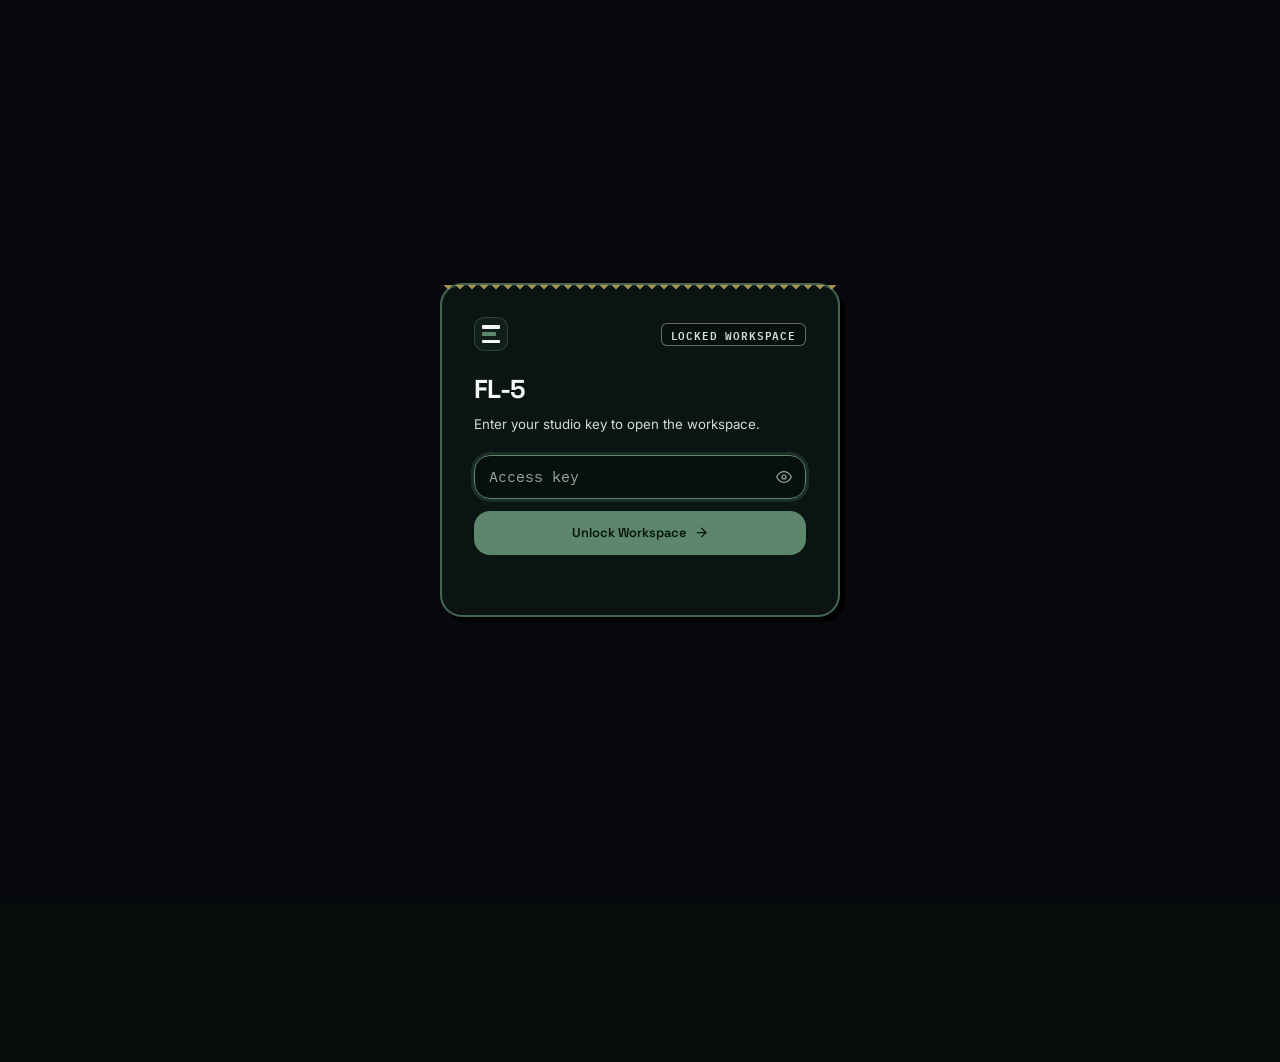
==== commit 43229fbe: "Add files via upload" ====
--- a/index.html
+++ b/index.html
@@ -15,7 +15,7 @@
   <meta name="apple-mobile-web-app-title" content="FL-5">
   <link rel="preconnect" href="https://fonts.googleapis.com">
   <link rel="preconnect" href="https://fonts.gstatic.com" crossorigin>
-  <link href="https://fonts.googleapis.com/css2?family=Space+Grotesk:wght@500;600;700&family=Inter:wght@400;500;600;700&family=IBM+Plex+Mono:wght@400;500;600&display=swap" rel="stylesheet">
+  <link href="https://fonts.googleapis.com/css2?family=Bangers&family=Space+Grotesk:wght@500;600;700&family=Inter:wght@400;500;600;700&family=IBM+Plex+Mono:wght@400;500;600&display=swap" rel="stylesheet">
   <link rel="stylesheet" href="styles.css?v=5.2">
   <link rel="stylesheet" href="editing_tab.css?v=1.0">
 </head>
@@ -169,7 +169,7 @@
           </svg>
           <span>Media Converter</span>
         </button>
-        <button class="nav-tab" data-tab="amlink" id="navTabAmLink" type="button">
+        <button class="nav-tab tab-disabled-slash" data-tab="amlink" id="navTabAmLink" type="button" disabled aria-disabled="true" title="Link to XML is temporarily disabled">
           <svg width="14" height="14" viewBox="0 0 24 24" fill="none" stroke="currentColor" stroke-width="2" stroke-linecap="round" stroke-linejoin="round">
             <path d="M10 13a5 5 0 0 0 7.54.54l3-3a5 5 0 0 0-7.07-7.07l-1.72 1.71"/>
             <path d="M14 11a5 5 0 0 0-7.54-.54l-3 3a5 5 0 0 0 7.07 7.07l1.71-1.71"/>
@@ -182,13 +182,11 @@
           </svg>
           <span>Beat Groups</span>
         </button>
-        <button class="nav-tab" data-tab="realpreview" id="navTabRealPreview" type="button">
+        <button class="nav-tab" id="navTabPresets" type="button">
           <svg width="14" height="14" viewBox="0 0 24 24" fill="none" stroke="currentColor" stroke-width="2" stroke-linecap="round" stroke-linejoin="round">
-            <polygon points="12 2 2 7 12 12 22 7 12 2"/>
-            <polyline points="2 17 12 22 22 17"/>
-            <polyline points="2 12 12 17 22 12"/>
+            <path d="M19 21l-7-5-7 5V5a2 2 0 0 1 2-2h10a2 2 0 0 1 2 2z"/>
           </svg>
-          <span>Real Preview</span>
+          <span>Presets</span>
         </button>
         <button class="nav-tab" data-tab="ytconverter" id="navTabYtConverter" type="button">
           <svg width="14" height="14" viewBox="0 0 24 24" fill="none" stroke="currentColor" stroke-width="2" stroke-linecap="round" stroke-linejoin="round">
@@ -204,15 +202,6 @@
           <span>Editing TAB</span>
         </button>
       </nav>
-
-      <!-- Live Spec Readout -->
-      <div class="hud-strip" aria-label="Project specifications">
-        <div class="hud-chip"><span class="hud-k">Layers</span><span class="hud-v" id="hudLayers">5</span></div>
-        <div class="hud-chip"><span class="hud-k">Method</span><span class="hud-v" id="hudSlice">MASK</span></div>
-        <div class="hud-chip"><span class="hud-k">Motion</span><span class="hud-v" id="hudMode">FLIP</span></div>
-        <div class="hud-chip"><span class="hud-k">Canvas</span><span class="hud-v" id="hudRes">1080 × 1350</span></div>
-        <div class="hud-chip"><span class="hud-k">Rate</span><span class="hud-v" id="hudFps">60</span></div>
-      </div>
 
       <div class="header-right">
         <div class="timecode" id="hudTimecode" title="Playhead position">0.00s</div>
@@ -231,6 +220,12 @@
           <svg class="icon-sun" width="15" height="15" viewBox="0 0 24 24" fill="none" stroke="currentColor" stroke-width="2"><circle cx="12" cy="12" r="5"/><line x1="12" y1="1" x2="12" y2="3"/><line x1="12" y1="21" x2="12" y2="23"/><line x1="4.22" y1="4.22" x2="5.64" y2="5.64"/><line x1="18.36" y1="18.36" x2="19.78" y2="19.78"/><line x1="1" y1="12" x2="3" y2="12"/><line x1="21" y1="12" x2="23" y2="12"/><line x1="4.22" y1="19.78" x2="5.64" y2="18.36"/><line x1="18.36" y1="5.64" x2="19.78" y2="4.22"/></svg>
           <svg class="icon-moon" width="15" height="15" viewBox="0 0 24 24" fill="none" stroke="currentColor" stroke-width="2"><path d="M21 12.79A9 9 0 1 1 11.21 3 7 7 0 0 0 21 12.79z"/></svg>
         </button>
+        <a class="theme-switch-btn" href="phone.html" target="_blank" rel="noopener" title="Open Local Phone Preview" aria-label="Open Local Phone Preview">
+          <svg width="15" height="15" viewBox="0 0 24 24" fill="none" stroke="currentColor" stroke-width="2" stroke-linecap="round" stroke-linejoin="round">
+            <rect x="6" y="2" width="12" height="20" rx="2.5" ry="2.5"/>
+            <line x1="12" y1="18" x2="12.01" y2="18"/>
+          </svg>
+        </a>
         <button class="header-export-btn" id="headerExportBtn" type="button">
           <svg width="14" height="14" viewBox="0 0 24 24" fill="none" stroke="currentColor" stroke-width="2.2" stroke-linecap="round" stroke-linejoin="round">
             <path d="M21 15v4a2 2 0 0 1-2 2H5a2 2 0 0 1-2-2v-4"/>
@@ -1640,54 +1635,6 @@
 
           <div class="converter-card">
             <div class="card-title">
-              <span class="step-index-tag">03</span>
-              Copy Group Between Beats
-            </div>
-            <div class="control-group" style="margin-top: 8px;">
-              <label class="field-label" for="xmlBeatGroupSelect">Group to Copy</label>
-              <select id="xmlBeatGroupSelect" class="styled-input" disabled>
-                <option value="">Import XML with &lt;group&gt; layers first</option>
-              </select>
-            </div>
-
-            <div class="xmlbeat-grid-2">
-              <div class="control-group">
-                <label class="field-label" for="xmlBeatStartSelect">Start Beat (#1)</label>
-                <select id="xmlBeatStartSelect" class="styled-input" disabled></select>
-              </div>
-              <div class="control-group">
-                <label class="field-label" for="xmlBeatEndSelect">End Beat (#2)</label>
-                <select id="xmlBeatEndSelect" class="styled-input" disabled></select>
-              </div>
-            </div>
-
-            <div class="xmlbeat-grid-2">
-              <div class="control-group">
-                <label class="field-label" for="xmlBeatStartSec">Start (seconds)</label>
-                <input type="number" id="xmlBeatStartSec" class="styled-input" step="0.01" min="0" value="0" disabled>
-              </div>
-              <div class="control-group">
-                <label class="field-label" for="xmlBeatEndSec">End (seconds)</label>
-                <input type="number" id="xmlBeatEndSec" class="styled-input" step="0.01" min="0" value="1" disabled>
-              </div>
-            </div>
-
-            <label class="xmlbeat-check">
-              <input type="checkbox" id="xmlBeatLockLenToggle" checked>
-              <span>Lock copied group length to Beat #1 &rarr; Beat #2 duration</span>
-            </label>
-
-            <div id="xmlBeatRangeSummary" class="xmlbeat-range-pill">Range: 0:00:00 &rarr; 0:00:01 (1.00s)</div>
-
-            <div style="display: flex; gap: 8px; margin-top: 10px; flex-wrap: wrap;">
-              <button class="ph-btn primary" id="xmlBeatCopyGroupBtn" type="button" disabled style="flex: 1; justify-content: center;">Copy Group to Range</button>
-              <button class="ph-btn" id="xmlBeatCloneAllBtn" type="button" disabled style="flex: 1; justify-content: center;">Clone Across All Beats</button>
-            </div>
-            <div id="xmlBeatActionStatus" class="conv-status" style="margin-top: 8px;"></div>
-          </div>
-
-          <div class="converter-card">
-            <div class="card-title">
               <span class="step-index-tag">VS</span>
               VS Edit · Category &amp; Winner
             </div>
@@ -1739,10 +1686,10 @@
 
             <div id="xbVsSummary" class="xmlbeat-range-pill">Category: 0:00:00 → 0:00:01 · Winner: 0:00:01 → 0:00:02</div>
 
-            <div style="display: flex; gap: 8px; margin-top: 10px; flex-wrap: wrap;">
-              <button class="ph-btn primary" id="xbVsCopyPairBtn" type="button" disabled style="flex: 1; justify-content: center;">Copy Category + Winner</button>
-              <button class="ph-btn" id="xbVsCloneAllBtn" type="button" disabled style="flex: 1; justify-content: center;">Clone VS Across Beats</button>
-            </div>
+            <div style="display: flex; gap: 8px; margin-top: 10px;">
+              <button class="ph-btn primary" id="xbVsCloneAllBtn" type="button" disabled style="flex: 1; justify-content: center;">Clone VS Across Beats</button>
+            </div>
+            <div id="xmlBeatActionStatus" class="conv-status" style="margin-top: 8px;"></div>
           </div>
         </div>
 
@@ -1850,7 +1797,92 @@
       </div>
     </section>
 
-    <!-- Workspace: Real Preview (Native GLSL / WebGL 3D Engine) -->
+    <!-- Follow-up Modal: Ungroup Cloned Beat Groups -->
+    <div class="modal-overlay" id="xbUngroupModal" style="display: none;" role="dialog" aria-modal="true" aria-labelledby="xbUngroupModalTitle">
+      <div class="modal-card" style="max-width: 440px; width: 92vw; padding: 20px; border-radius: 18px;">
+        <div class="card-title" id="xbUngroupModalTitle" style="margin-bottom: 8px;">
+          <span class="step-index-tag">VS</span>
+          Ungroup Every Cloned Group?
+        </div>
+        <p class="converter-desc" id="xbUngroupModalDesc" style="margin-bottom: 16px; line-height: 1.5;">
+          Would you like to ungroup every cloned group so each inner layer is placed directly between the bookmarks, with keyframes retimed from layer start to 1ms before layer end?
+        </p>
+        <div style="display: flex; gap: 10px; flex-wrap: wrap;">
+          <button class="ph-btn" id="xbUngroupNoBtn" type="button" style="flex: 1; justify-content: center;">No, Keep Groups</button>
+          <button class="ph-btn primary" id="xbUngroupYesBtn" type="button" style="flex: 1; justify-content: center;">Yes, Ungroup All</button>
+        </div>
+      </div>
+    </div>
+
+    <!-- Workspace: Local Preset Saver (Links & XML Files) -->
+    <section class="panel converter-panel" id="presets-panel" style="display: none; grid-column: 1 / -1;">
+      <div class="panel-header">
+        <h2>
+          <span class="ph-icon">
+            <svg width="14" height="14" viewBox="0 0 24 24" fill="none" stroke="currentColor" stroke-width="2" stroke-linecap="round" stroke-linejoin="round">
+              <path d="M19 21l-7-5-7 5V5a2 2 0 0 1 2-2h10a2 2 0 0 1 2 2z"/>
+            </svg>
+          </span>
+          <span class="ph-text">Preset Vault</span>
+        </h2>
+        <div class="converter-header-actions">
+          <input type="file" id="psImportBackupInput" accept=".json,application/json" style="display: none;">
+          <button class="ph-btn" id="psImportBackupBtn" type="button" title="Import presets backup JSON">Import JSON</button>
+          <button class="ph-btn primary" id="psExportBackupBtn" type="button" title="Export presets backup JSON">Export JSON</button>
+        </div>
+      </div>
+
+      <div class="converter-layout">
+        <div class="converter-col import-col">
+          <div class="converter-card">
+            <div class="card-title">
+              <span class="step-index-tag">01</span>
+              Save Link or XML Preset
+            </div>
+            <div class="xmlbeat-grid-2" style="margin-top: 8px;">
+              <div class="control-group">
+                <label class="field-label" for="psNameInput">Preset Name</label>
+                <input type="text" id="psNameInput" class="styled-input" placeholder="e.g. VS Category Shake">
+              </div>
+              <div class="control-group">
+                <label class="field-label" for="psTypeSelect">Type</label>
+                <select id="psTypeSelect" class="styled-input">
+                  <option value="link">Alight Link</option>
+                  <option value="xml">XML File / Code</option>
+                </select>
+              </div>
+            </div>
+            <div class="control-group" style="margin-top: 8px;">
+              <label class="field-label" for="psPayloadInput">Link URL or XML</label>
+              <textarea id="psPayloadInput" class="styled-input" rows="5" placeholder="Paste https://alightcreative.com/... or XML code"></textarea>
+            </div>
+            <div style="display: flex; gap: 8px; margin-top: 10px; flex-wrap: wrap;">
+              <input type="file" id="psFileInput" accept=".xml,text/xml,application/xml" style="display: none;">
+              <button class="ph-btn" id="psFileBtn" type="button" style="flex: 1; justify-content: center;">Load .xml File</button>
+              <button class="ph-btn primary" id="psSaveBtn" type="button" style="flex: 1; justify-content: center;">Save Preset</button>
+            </div>
+            <div id="psStatus" class="conv-status" style="margin-top: 8px;"></div>
+          </div>
+        </div>
+
+        <div class="converter-col output-col">
+          <div class="converter-card">
+            <div class="card-title">
+              <span class="step-index-tag">02</span>
+              Saved Presets (<span id="psCountBadge">0</span>)
+            </div>
+            <div class="control-group" style="margin-top: 8px;">
+              <input type="text" id="psSearchInput" class="styled-input" placeholder="Search saved presets...">
+            </div>
+            <div id="psList" class="ps-list" style="margin-top: 10px;">
+              <div class="xmlbeat-empty">No presets saved yet.</div>
+            </div>
+          </div>
+        </div>
+      </div>
+    </section>
+
+    <!-- Workspace: Real Preview (Removed from nav, kept hidden) -->
     <section class="panel realpreview-panel" id="realpreview-panel" style="display: none; grid-column: 1 / -1;">
       <div class="panel-header">
         <h2>
@@ -3197,8 +3229,13 @@
       <div class="mobile-tab-inner" id="mobileXmlBeatSlot"></div>
     </div>
 
-    <!-- Tab 3: Real Preview (Native GLSL / WebGL 3D Engine) -->
-    <div class="mobile-tab-content" id="mobileTabRealPreview">
+    <!-- Tab: Presets Vault -->
+    <div class="mobile-tab-content" id="mobileTabPresets">
+      <div class="mobile-tab-inner" id="mobilePresetsSlot"></div>
+    </div>
+
+    <!-- Tab 3: Real Preview (Removed) -->
+    <div class="mobile-tab-content" id="mobileTabRealPreview" style="display: none !important;">
       <div class="mobile-tab-inner" id="mobileRealPreviewSlot"></div>
     </div>
 
@@ -3247,7 +3284,12 @@
     </div>
 
     <nav class="mobile-tab-bar" id="mobileTabBar" aria-label="Mobile workspace navigation">
-      <button class="mobile-tab active" data-tab="mobileTabPreview" type="button">
+      <button class="mobile-tab-dock-min" id="mobileTabDockMinimizeBtn" type="button" title="Minimize tab bar" aria-label="Minimize tab bar">
+        <svg width="14" height="14" viewBox="0 0 24 24" fill="none" stroke="currentColor" stroke-width="2.4" stroke-linecap="round" stroke-linejoin="round">
+          <polyline points="15 18 9 12 15 6"/>
+        </svg>
+      </button>
+      <button class="mobile-tab active" data-tab="mobileTabPreview" type="button" title="Wipe Studio" aria-label="Wipe Studio">
         <svg width="17" height="17" viewBox="0 0 24 24" fill="none" stroke="currentColor" stroke-width="2" stroke-linecap="round" stroke-linejoin="round">
           <rect x="2" y="3" width="20" height="14" rx="2" ry="2"/><line x1="8" y1="21" x2="16" y2="21"/><line x1="12" y1="17" x2="12" y2="21"/>
         </svg>
@@ -3270,7 +3312,7 @@
         </svg>
         <span>Media Converter</span>
       </button>
-      <button class="mobile-tab" id="mobileNavAmLink" type="button">
+      <button class="mobile-tab tab-disabled-slash" id="mobileNavAmLink" type="button" disabled aria-disabled="true" title="Link to XML is temporarily disabled">
         <svg width="17" height="17" viewBox="0 0 24 24" fill="none" stroke="currentColor" stroke-width="2" stroke-linecap="round" stroke-linejoin="round">
           <path d="M10 13a5 5 0 0 0 7.54.54l3-3a5 5 0 0 0-7.07-7.07l-1.72 1.71"/>
           <path d="M14 11a5 5 0 0 0-7.54-.54l-3 3a5 5 0 0 0 7.07 7.07l1.71-1.71"/>
@@ -3283,13 +3325,11 @@
         </svg>
         <span>Beat XML</span>
       </button>
-      <button class="mobile-tab" data-tab="mobileTabRealPreview" type="button">
+      <button class="mobile-tab" id="mobileNavPresets" type="button" title="Presets" aria-label="Presets">
         <svg width="17" height="17" viewBox="0 0 24 24" fill="none" stroke="currentColor" stroke-width="2" stroke-linecap="round" stroke-linejoin="round">
-          <polygon points="12 2 2 7 12 12 22 7 12 2"/>
-          <polyline points="2 17 12 22 22 17"/>
-          <polyline points="2 12 12 17 22 12"/>
+          <path d="M19 21l-7-5-7 5V5a2 2 0 0 1 2-2h10a2 2 0 0 1 2 2z"/>
         </svg>
-        <span>Real Preview</span>
+        <span>Presets</span>
       </button>
       <button class="mobile-tab" data-tab="mobileTabYtConverter" type="button">
         <svg width="17" height="17" viewBox="0 0 24 24" fill="none" stroke="currentColor" stroke-width="2" stroke-linecap="round" stroke-linejoin="round">
@@ -3305,6 +3345,11 @@
         <span>Editing TAB</span>
       </button>
     </nav>
+    <button class="mobile-tab-dock-restore" id="mobileTabDockRestoreBtn" type="button" title="Show tab icons" aria-label="Show tab icons" aria-hidden="true">
+      <svg width="14" height="14" viewBox="0 0 24 24" fill="none" stroke="currentColor" stroke-width="2.5" stroke-linecap="round" stroke-linejoin="round">
+        <polyline points="9 18 15 12 9 6"/>
+      </svg>
+    </button>
   </div>
 
   <script src="am_effects_db.js"></script>
--- a/styles.css
+++ b/styles.css
@@ -5760,46 +5760,104 @@
 
   .mobile-tab-bar {
     position: fixed;
-    left: 0;
-    right: 0;
-    bottom: 0;
-    grid-template-columns: none;
-    grid-auto-flow: column;
-    grid-auto-columns: minmax(0, 1fr);
-    gap: 2px;
-    padding: 6px 8px max(8px, env(safe-area-inset-bottom, 8px));
-    border-radius: 20px 20px 0 0;
-    border-bottom: none;
-    overflow: hidden;
+    left: 8px;
+    right: auto;
+    top: 50%;
+    bottom: auto;
+    transform: translateY(-50%);
+    display: flex;
+    flex-direction: column;
+    align-items: center;
+    gap: 5px;
+    padding: 6px 5px;
+    border-radius: 999px;
+    width: auto;
+    overflow: visible;
+    transition: transform 0.28s cubic-bezier(0.22, 1, 0.36, 1), opacity 0.22s ease;
+  }
+
+  .mobile-tab-bar.dock-minimized {
+    transform: translate(-145%, -50%);
+    opacity: 0;
+    pointer-events: none;
   }
 
   .mobile-tab,
   .mobile-inspector-pill,
-  .mobile-gui-pill {
-    min-height: 40px;
-    font-size: 9.5px;
-    gap: 2px;
-    padding: 3px 1px;
-    white-space: nowrap;
-    overflow: hidden;
-    text-overflow: ellipsis;
-    border-radius: 999px;
+  .mobile-gui-pill,
+  .mobile-tab-dock-min {
+    width: 38px;
+    height: 38px;
+    min-height: 38px;
+    padding: 0;
+    border-radius: 50%;
+    display: flex;
+    align-items: center;
+    justify-content: center;
+    gap: 0;
+    flex-shrink: 0;
+  }
+
+  .mobile-tab-dock-min {
+    border: 1px solid rgba(255, 255, 255, 0.12);
+    background: rgba(255, 255, 255, 0.05);
+    color: var(--text-2);
+    cursor: pointer;
+    height: 30px;
+    min-height: 30px;
+    width: 30px;
+    margin-bottom: 2px;
+    transition: background-color 0.15s ease, color 0.15s ease;
+  }
+
+  .mobile-tab-dock-min:active {
+    background: rgba(255, 255, 255, 0.14);
+    color: var(--text-1);
   }
 
   .mobile-tab svg,
   .mobile-inspector-pill svg,
   .mobile-gui-pill svg {
-    width: 15px;
-    height: 15px;
+    width: 17px;
+    height: 17px;
     flex-shrink: 0;
   }
 
   .mobile-tab span,
   .mobile-inspector-pill span,
   .mobile-gui-pill span {
-    max-width: 100%;
-    overflow: hidden;
-    text-overflow: ellipsis;
+    display: none;
+  }
+
+  .mobile-tab-dock-restore {
+    position: fixed;
+    left: 5px;
+    top: 50%;
+    transform: translate(-150%, -50%);
+    z-index: 201;
+    width: 22px;
+    height: 54px;
+    padding: 0;
+    border-radius: 999px;
+    border: 1px solid var(--glass-border-mid, rgba(255, 255, 255, 0.16));
+    background: rgba(12, 14, 20, 0.88);
+    backdrop-filter: blur(18px) saturate(150%);
+    -webkit-backdrop-filter: blur(18px) saturate(150%);
+    color: var(--accent, #7ca88c);
+    display: flex;
+    align-items: center;
+    justify-content: center;
+    box-shadow: 0 10px 26px rgba(0, 0, 0, 0.58), inset 0 1px 0 rgba(255, 255, 255, 0.1);
+    cursor: pointer;
+    opacity: 0;
+    pointer-events: none;
+    transition: transform 0.28s cubic-bezier(0.22, 1, 0.36, 1), opacity 0.22s ease;
+  }
+
+  .mobile-tab-dock-restore.visible {
+    transform: translate(0, -50%);
+    opacity: 1;
+    pointer-events: auto;
   }
 
   html .mobile-shell .mobile-header {
@@ -5807,7 +5865,7 @@
     top: auto !important;
     left: 6px;
     right: 6px;
-    bottom: calc(max(8px, env(safe-area-inset-bottom, 8px)) + 58px);
+    bottom: max(10px, env(safe-area-inset-bottom, 10px));
     z-index: 199;
     min-height: 34px;
     padding: 3px 8px;
@@ -5854,12 +5912,12 @@
   }
 
   .mobile-tab-content {
-    padding-bottom: calc(max(8px, env(safe-area-inset-bottom, 8px)) + 100px) !important;
+    padding-bottom: calc(max(10px, env(safe-area-inset-bottom, 10px)) + 54px) !important;
   }
 
   .mobile-floating-inspector {
-    bottom: calc(max(8px, env(safe-area-inset-bottom, 8px)) + 96px);
-    max-height: calc(100dvh - env(safe-area-inset-top, 0px) - max(8px, env(safe-area-inset-bottom, 8px)) - 104px);
+    bottom: calc(max(10px, env(safe-area-inset-bottom, 10px)) + 48px);
+    max-height: calc(100dvh - env(safe-area-inset-top, 0px) - max(10px, env(safe-area-inset-bottom, 10px)) - 58px);
   }
 }
 
@@ -6363,6 +6421,17 @@
   left: 4px;
   font-size: 9px;
   color: #ff9ca5;
+  background: rgba(20, 23, 36, 0.92);
+  padding: 1px 4px;
+  border-radius: 3px;
+  opacity: 0;
+  pointer-events: none;
+  transition: opacity 0.12s ease;
+  z-index: 9;
+}
+
+.am-tl-bookmarks .xmlbeat-marker-pin:hover::after {
+  opacity: 1;
 }
 
 .am-tl-body {
@@ -6390,14 +6459,14 @@
 
 .am-tl-playhead-badge {
   position: absolute;
-  top: -19px;
-  left: 50%;
-  transform: translateX(-50%);
+  top: 4px;
+  left: 4px;
+  transform: none;
   font-family: var(--font-mono);
   font-size: 10px;
   font-weight: 700;
   color: #ffffff;
-  background: #141724;
+  background: rgba(20, 23, 36, 0.9);
   padding: 1px 5px;
   border-radius: 4px;
   white-space: nowrap;
@@ -6461,9 +6530,9 @@
   bottom: 2px;
   min-width: 22px;
   border-radius: 6px;
-  padding: 0 22px 0 8px;
-  display: flex;
-  align-items: center;
+  padding: 0 24px 0 8px;
+  display: block;
+  line-height: 24px;
   font-size: 11px;
   font-weight: 700;
   color: #11151f;
@@ -6506,3 +6575,419 @@
   transform: translate(-50%, -50%) rotate(45deg);
   pointer-events: none;
 }
+
+/* Temporarily disabled Link to XML tab (grayed out with black diagonal slash) */
+.tab-disabled-slash {
+  opacity: 0.45 !important;
+  filter: grayscale(1) !important;
+  pointer-events: none !important;
+  cursor: not-allowed !important;
+  position: relative !important;
+  overflow: hidden !important;
+}
+
+.tab-disabled-slash::after {
+  content: '';
+  position: absolute;
+  left: 50%;
+  top: 50%;
+  width: 120%;
+  height: 2.5px;
+  background: #000000;
+  box-shadow: 0 0 2px rgba(255, 255, 255, 0.25);
+  transform: translate(-50%, -50%) rotate(-28deg);
+  pointer-events: none;
+  z-index: 4;
+}
+
+/* ==========================================================================
+   COMICY VIBE OVERHAUL — Halftone Dots, Jaggy Edges, Bold Ink & Dual Themes
+   ========================================================================== */
+
+/* 1. Ben-Day Halftone Dots + Comic Action Backdrop */
+html[data-theme="dark"] .studio-backdrop {
+  background-color: #080b0f;
+  background-image:
+    radial-gradient(circle, rgba(124, 168, 140, 0.18) 1.5px, transparent 1.6px),
+    radial-gradient(circle, rgba(255, 255, 255, 0.05) 1px, transparent 1.1px),
+    repeating-linear-gradient(
+      -28deg,
+      transparent 0px,
+      transparent 38px,
+      rgba(124, 168, 140, 0.03) 38px,
+      rgba(124, 168, 140, 0.03) 40px
+    );
+  background-size: 16px 16px, 32px 32px, 100% 100%;
+  background-position: 0 0, 8px 8px, 0 0;
+}
+
+html[data-theme="light"] {
+  --bg-0: #f6efe0;
+  --bg-1: #fffaf0;
+  --bg-elevated: #fffdf7;
+  --text-1: #111318;
+  --text-2: #2c313c;
+  --text-3: #525866;
+  --line-mid: #14161c;
+  --accent: #2d7a53;
+  --accent-rgb: 45, 122, 83;
+  --accent-soft: rgba(45, 122, 83, 0.16);
+}
+
+html[data-theme="light"] .studio-backdrop {
+  background-color: #f4ecda;
+  background-image:
+    radial-gradient(circle, rgba(17, 19, 24, 0.14) 1.6px, transparent 1.7px),
+    radial-gradient(circle, rgba(232, 122, 104, 0.11) 1.2px, transparent 1.3px),
+    repeating-linear-gradient(
+      -28deg,
+      transparent 0px,
+      transparent 42px,
+      rgba(17, 19, 24, 0.03) 42px,
+      rgba(17, 19, 24, 0.03) 44px
+    );
+  background-size: 16px 16px, 32px 32px, 100% 100%;
+  background-position: 0 0, 8px 8px, 0 0;
+}
+
+/* 2. Comic Lettering & Bold Ink Outlines */
+.brand-title,
+.panel-header h2 .ph-text,
+.access-heading,
+.card-title {
+  font-family: 'Bangers', 'Space Grotesk', sans-serif !important;
+  letter-spacing: 0.055em;
+}
+
+html[data-theme="dark"] .brand-title,
+html[data-theme="dark"] .panel-header h2 .ph-text {
+  text-shadow: 2px 2px 0 #000000;
+}
+
+html[data-theme="light"] .brand-title,
+html[data-theme="light"] .panel-header h2 .ph-text {
+  color: #111318;
+  text-shadow: 2px 2px 0 rgba(124, 168, 140, 0.55);
+}
+
+/* 3. Comic Panel Frames + Hard Offset Ink Shadows */
+html[data-theme="dark"] .panel,
+html[data-theme="dark"] .converter-card,
+html[data-theme="dark"] .modal-card,
+html[data-theme="dark"] #accessCard {
+  border: 2.5px solid rgba(144, 201, 165, 0.45) !important;
+  box-shadow: 5px 5px 0 #000000, inset 0 1px 0 rgba(255, 255, 255, 0.08) !important;
+}
+
+html[data-theme="light"] .panel,
+html[data-theme="light"] .converter-card,
+html[data-theme="light"] .modal-card,
+html[data-theme="light"] #accessCard,
+html[data-theme="light"] #app-header,
+html[data-theme="light"] .mobile-header,
+html[data-theme="light"] .mobile-tab-bar,
+html[data-theme="light"] .mobile-tab-dock-restore {
+  background: #fffaf0 !important;
+  color: #111318 !important;
+  border: 2.5px solid #111318 !important;
+  box-shadow: 5px 5px 0 #111318 !important;
+}
+
+/* 4. Jaggy Comic Edges on Header, Badges & Primary Action Buttons */
+#app-header {
+  position: relative;
+}
+
+#app-header::after {
+  content: '';
+  position: absolute;
+  left: 0;
+  right: 0;
+  bottom: -6px;
+  height: 6px;
+  pointer-events: none;
+  background:
+    linear-gradient(135deg, rgba(124, 168, 140, 0.55) 25%, transparent 25%) -6px 0 / 12px 6px repeat-x,
+    linear-gradient(225deg, rgba(124, 168, 140, 0.55) 25%, transparent 25%) -6px 0 / 12px 6px repeat-x;
+}
+
+html[data-theme="light"] #app-header::after {
+  background:
+    linear-gradient(135deg, #111318 25%, transparent 25%) -6px 0 / 12px 6px repeat-x,
+    linear-gradient(225deg, #111318 25%, transparent 25%) -6px 0 / 12px 6px repeat-x;
+}
+
+.step-index-tag,
+.header-export-btn,
+.mobile-header-dl-btn,
+.ph-btn.primary {
+  clip-path: polygon(
+    0% 10%, 4% 0%, 16% 5%, 28% 0%, 42% 4%, 56% 0%, 70% 5%, 84% 0%, 96% 4%, 100% 14%,
+    98% 36%, 100% 58%, 97% 80%, 100% 94%, 92% 100%, 78% 95%, 64% 100%, 48% 96%,
+    32% 100%, 18% 95%, 5% 100%, 0% 88%, 2% 62%, 0% 38%
+  );
+  border: 2px solid #0b0e12 !important;
+  font-weight: 800;
+  letter-spacing: 0.03em;
+}
+
+.step-index-tag {
+  background: #f4d36a !important;
+  color: #111318 !important;
+  padding: 2px 9px !important;
+}
+
+.ph-btn,
+.nav-tab,
+.mobile-tab,
+.mobile-inspector-pill,
+.mobile-tab-dock-restore,
+.theme-switch-btn,
+.sound-toggle-btn {
+  border-width: 2px !important;
+  transition: transform 0.14s cubic-bezier(0.22, 1, 0.36, 1), box-shadow 0.14s ease !important;
+}
+
+html[data-theme="dark"] .ph-btn,
+html[data-theme="dark"] .nav-tab.active,
+html[data-theme="dark"] .mobile-tab.active {
+  box-shadow: 3px 3px 0 #000000;
+}
+
+html[data-theme="light"] .ph-btn,
+html[data-theme="light"] .nav-tab,
+html[data-theme="light"] .theme-switch-btn,
+html[data-theme="light"] .sound-toggle-btn {
+  border-color: #111318 !important;
+  color: #111318 !important;
+  box-shadow: 3px 3px 0 #111318;
+}
+
+.ph-btn:hover,
+.header-export-btn:hover,
+.mobile-header-dl-btn:hover {
+  transform: translate(-1.5px, -1.5px);
+}
+
+.ph-btn:active,
+.header-export-btn:active,
+.mobile-header-dl-btn:active {
+  transform: translate(2px, 2px);
+  box-shadow: 1px 1px 0 #000000 !important;
+}
+
+/* 5. Halftone Card Corner Accent */
+.converter-card {
+  position: relative;
+  overflow: hidden;
+}
+
+.converter-card::before {
+  content: '';
+  position: absolute;
+  top: 0;
+  right: 0;
+  width: 92px;
+  height: 58px;
+  pointer-events: none;
+  opacity: 0.28;
+  background-image: radial-gradient(circle, currentColor 1.4px, transparent 1.5px);
+  background-size: 7px 7px;
+  mask-image: linear-gradient(225deg, #000 0%, transparent 78%);
+  -webkit-mask-image: linear-gradient(225deg, #000 0%, transparent 78%);
+}
+
+/* ==========================================================================
+   NEAT & CLEAN UI — Hide Excessive Static Descriptions & Subtitles
+   ========================================================================== */
+.control-hint:not(#aspectHint),
+.ph-text small,
+.module-title small,
+.converter-desc:not(#xmlBeatExportMeta):not(#xbUngroupModalDesc),
+.xml-export-sub,
+.brand .subtitle {
+  display: none !important;
+}
+
+/* ==========================================================================
+   EXTRA JAGGED COMIC EDGE OVERLAYS + PRESET VAULT STYLES
+   ========================================================================== */
+.panel-header {
+  position: relative;
+}
+
+.panel-header::after {
+  content: '';
+  position: absolute;
+  left: 0;
+  right: 0;
+  bottom: -5px;
+  height: 5px;
+  pointer-events: none;
+  background:
+    linear-gradient(135deg, rgba(124, 168, 140, 0.42) 25%, transparent 25%) -5px 0 / 10px 5px repeat-x,
+    linear-gradient(225deg, rgba(124, 168, 140, 0.42) 25%, transparent 25%) -5px 0 / 10px 5px repeat-x;
+}
+
+html[data-theme="light"] .panel-header::after {
+  background:
+    linear-gradient(135deg, #111318 25%, transparent 25%) -5px 0 / 10px 5px repeat-x,
+    linear-gradient(225deg, #111318 25%, transparent 25%) -5px 0 / 10px 5px repeat-x;
+}
+
+.nav-tab.active,
+.preset-pill.active {
+  clip-path: polygon(
+    0% 14%, 5% 0%, 22% 6%, 40% 0%, 60% 5%, 80% 0%, 96% 4%, 100% 20%,
+    98% 60%, 100% 88%, 94% 100%, 72% 94%, 50% 100%, 28% 94%, 6% 100%, 0% 82%
+  );
+}
+
+.modal-card,
+#accessCard {
+  position: relative;
+}
+
+.modal-card::before,
+#accessCard::before {
+  content: '';
+  position: absolute;
+  top: 0;
+  left: 0;
+  right: 0;
+  height: 6px;
+  pointer-events: none;
+  background:
+    linear-gradient(135deg, rgba(244, 211, 106, 0.65) 25%, transparent 25%) -6px 0 / 12px 6px repeat-x,
+    linear-gradient(225deg, rgba(244, 211, 106, 0.65) 25%, transparent 25%) -6px 0 / 12px 6px repeat-x;
+}
+
+.ps-list {
+  display: flex;
+  flex-direction: column;
+  gap: 8px;
+  max-height: 430px;
+  overflow-y: auto;
+}
+
+.ps-item {
+  border: 2px solid rgba(144, 201, 165, 0.38);
+  background: rgba(255, 255, 255, 0.03);
+  border-radius: 10px;
+  padding: 10px 12px;
+  box-shadow: 3px 3px 0 #000000;
+  display: flex;
+  flex-direction: column;
+  gap: 8px;
+}
+
+html[data-theme="light"] .ps-item {
+  background: #fffdf7;
+  border-color: #111318;
+  box-shadow: 3px 3px 0 #111318;
+}
+
+.ps-item-head {
+  display: flex;
+  align-items: center;
+  justify-content: space-between;
+  gap: 8px;
+}
+
+.ps-item-title {
+  font-weight: 700;
+  font-size: 13.5px;
+  color: var(--text-1);
+  word-break: break-word;
+}
+
+.ps-badge {
+  font-family: var(--font-mono);
+  font-size: 10px;
+  font-weight: 800;
+  padding: 2px 8px;
+  background: #f4d36a;
+  color: #111318;
+  border: 1.5px solid #111318;
+  clip-path: polygon(6% 0%, 96% 4%, 100% 50%, 95% 98%, 4% 94%, 0% 48%);
+  flex-shrink: 0;
+}
+
+.ps-badge.xml {
+  background: #7ac4d4;
+}
+
+.ps-item-preview {
+  font-family: var(--font-mono);
+  font-size: 11px;
+  color: var(--text-2);
+  white-space: nowrap;
+  overflow: hidden;
+  text-overflow: ellipsis;
+}
+
+.ps-item-actions {
+  display: flex;
+  gap: 6px;
+  flex-wrap: wrap;
+}
+
+.ps-item-actions .ph-btn {
+  padding: 4px 10px;
+  font-size: 11.5px;
+}
+
+/* ==========================================================================
+   COMIC-THEMED INPUTS, TEXTAREAS & SELECTS (Preset Vault & Studio Inputs)
+   ========================================================================== */
+.styled-input,
+input.styled-input,
+select.styled-input,
+textarea.styled-input {
+  font-family: 'Space Grotesk', 'Inter', sans-serif !important;
+  font-weight: 600;
+  letter-spacing: 0.015em;
+  border: 2px solid rgba(144, 201, 165, 0.45) !important;
+  border-radius: 10px !important;
+  background: rgba(10, 14, 18, 0.72) !important;
+  color: var(--text-1) !important;
+  box-shadow: 3px 3px 0 #000000 !important;
+  transition: transform 0.14s ease, border-color 0.14s ease, box-shadow 0.14s ease !important;
+}
+
+textarea.styled-input {
+  height: auto !important;
+  min-height: 112px;
+  padding: 10px 12px !important;
+  font-family: 'IBM Plex Mono', monospace !important;
+  font-size: 12px !important;
+  line-height: 1.45;
+  resize: vertical;
+}
+
+.styled-input::placeholder {
+  font-family: 'Space Grotesk', sans-serif;
+  color: var(--text-3);
+  opacity: 0.85;
+}
+
+.styled-input:focus {
+  border-color: #f4d36a !important;
+  transform: translate(-1px, -1px);
+  box-shadow: 4px 4px 0 #000000 !important;
+}
+
+html[data-theme="light"] .styled-input,
+html[data-theme="light"] input.styled-input,
+html[data-theme="light"] select.styled-input,
+html[data-theme="light"] textarea.styled-input {
+  background: #fffdf7 !important;
+  color: #111318 !important;
+  border: 2px solid #111318 !important;
+  box-shadow: 3px 3px 0 #111318 !important;
+}
+
+html[data-theme="light"] .styled-input:focus {
+  border-color: #2d7a53 !important;
+  box-shadow: 4px 4px 0 #111318 !important;
+}
